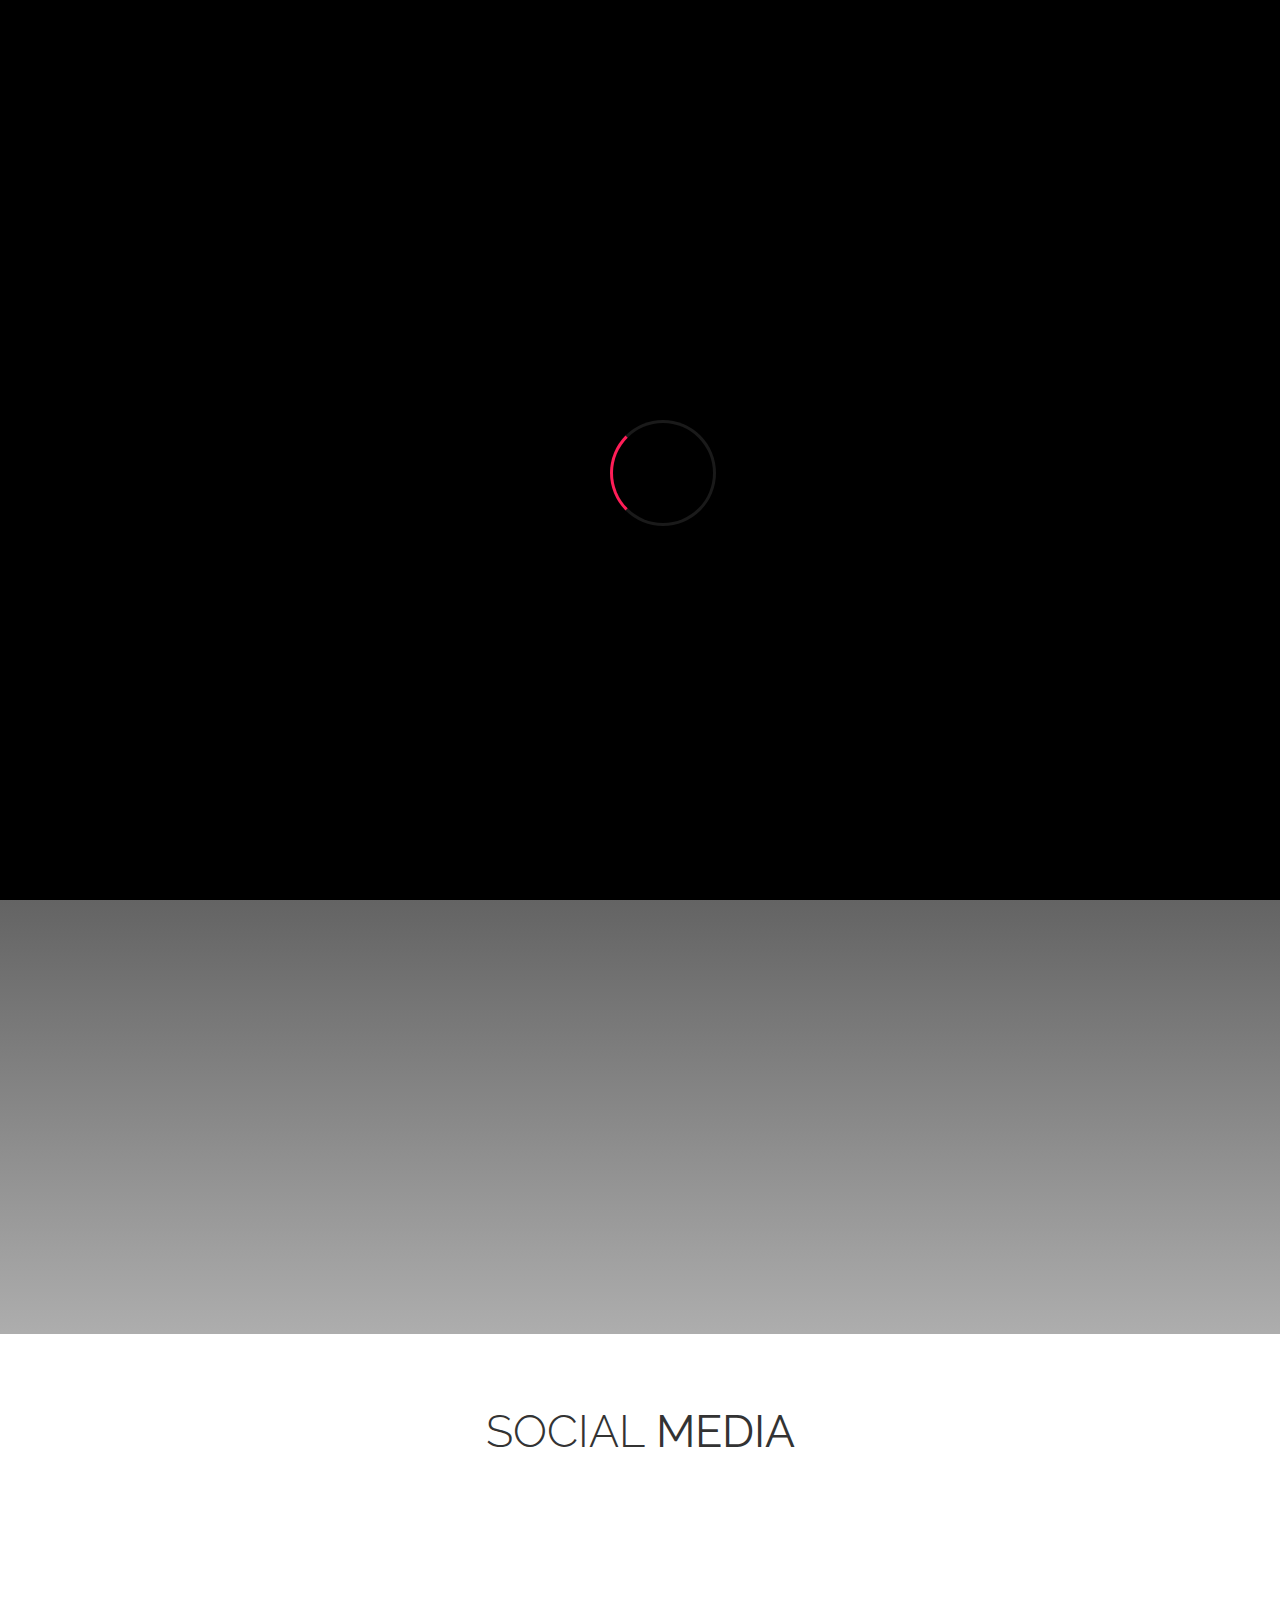
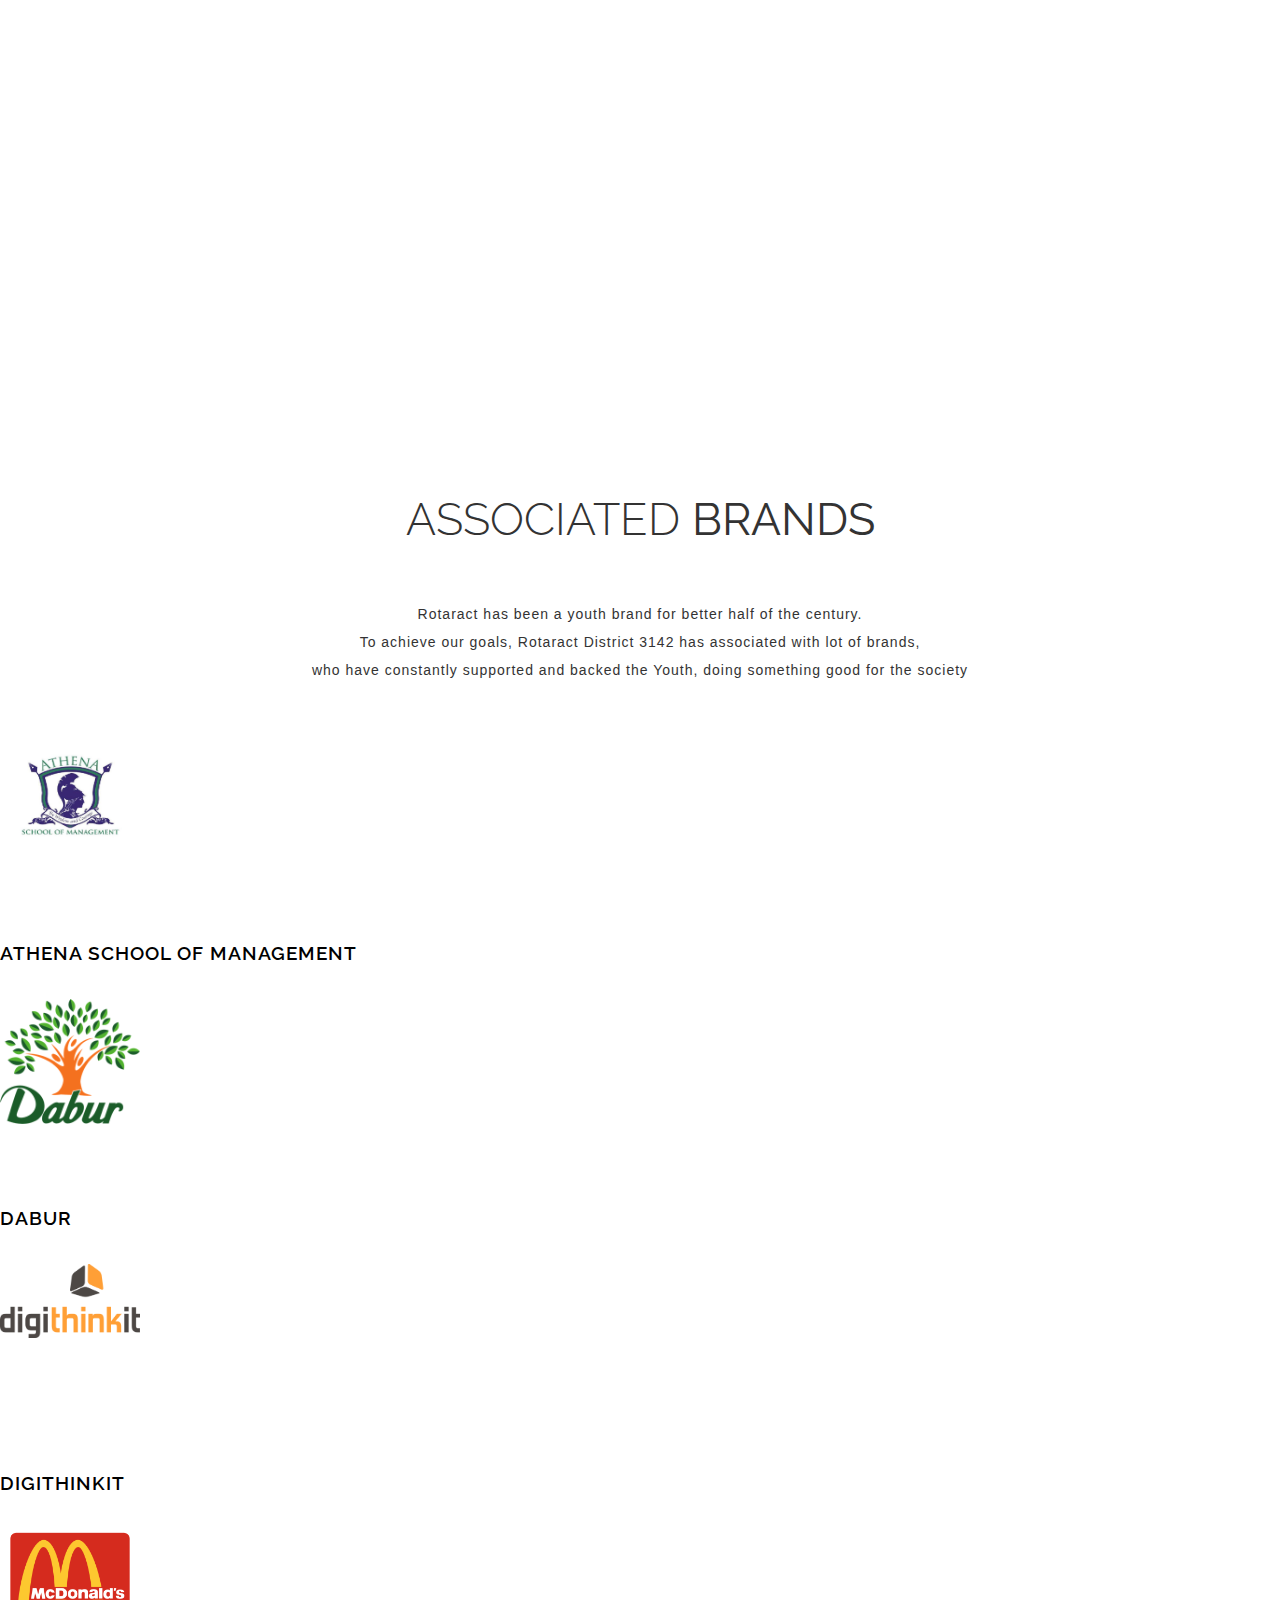
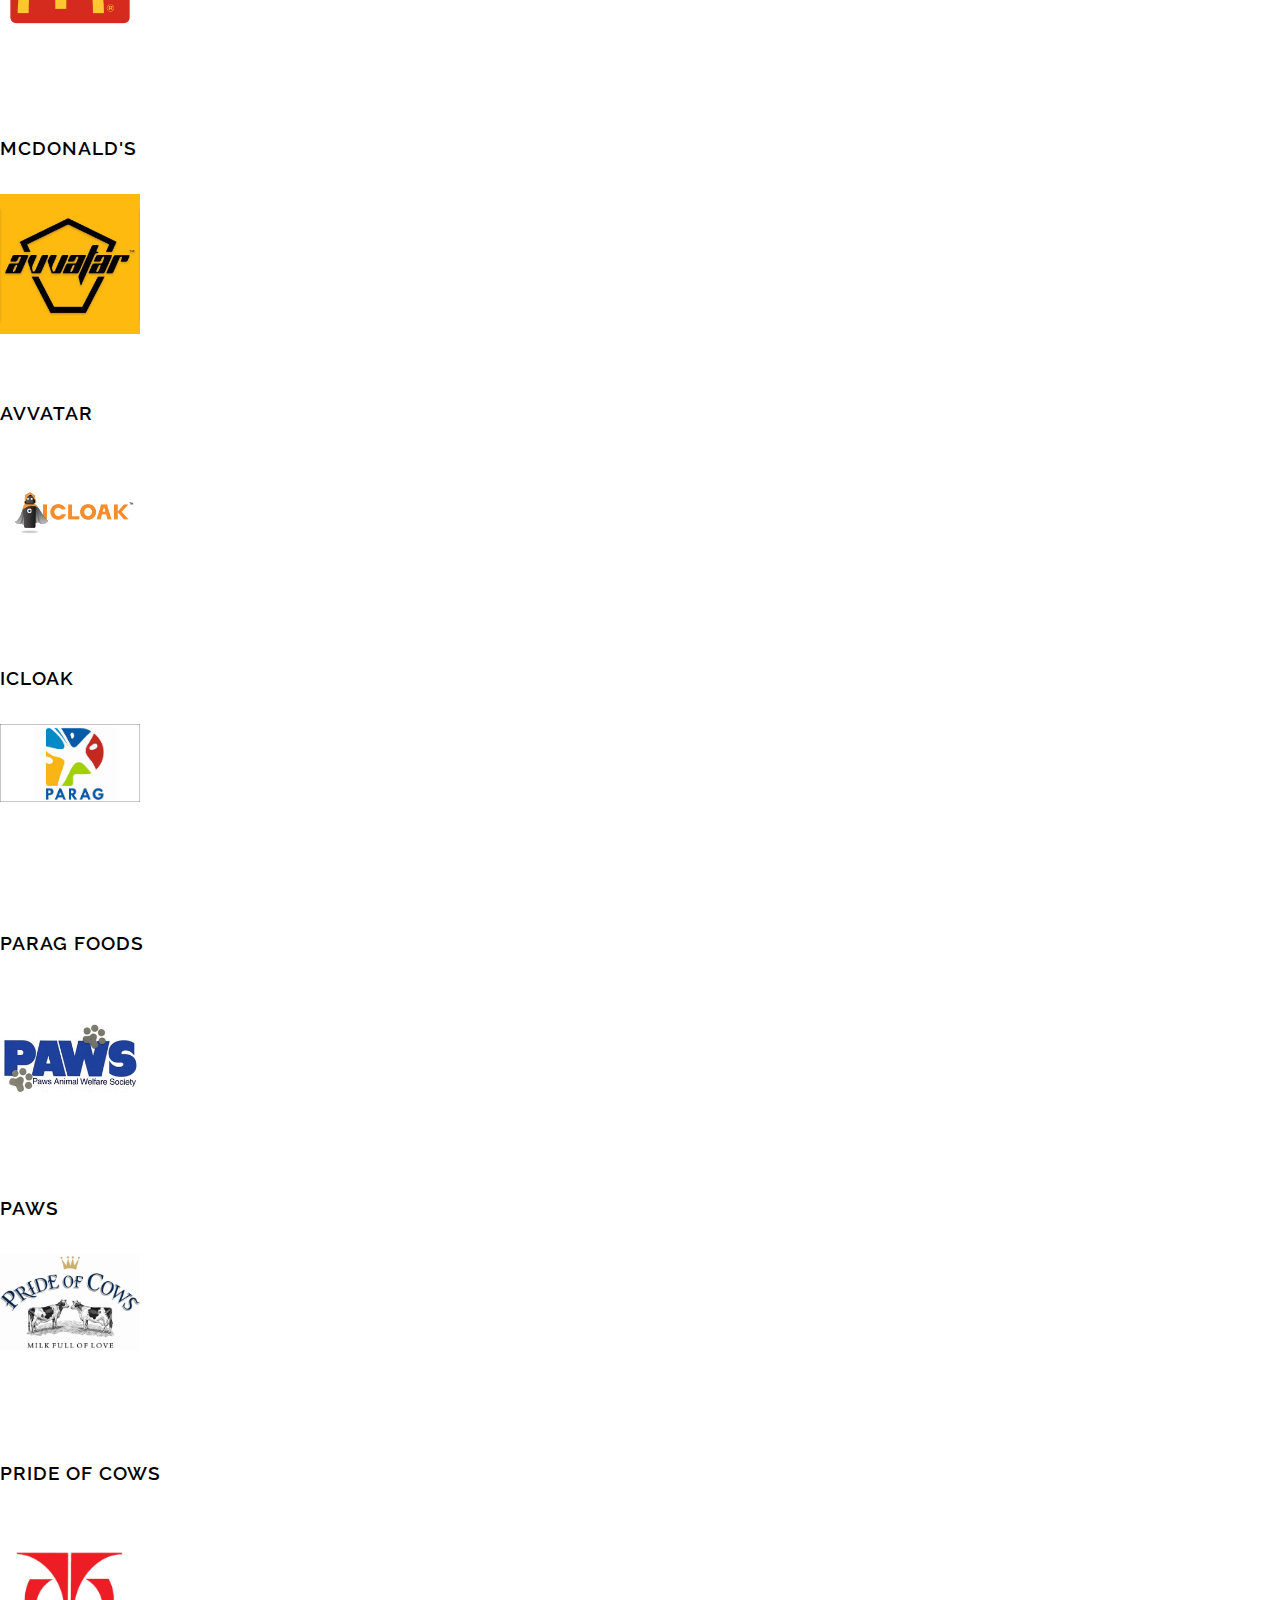
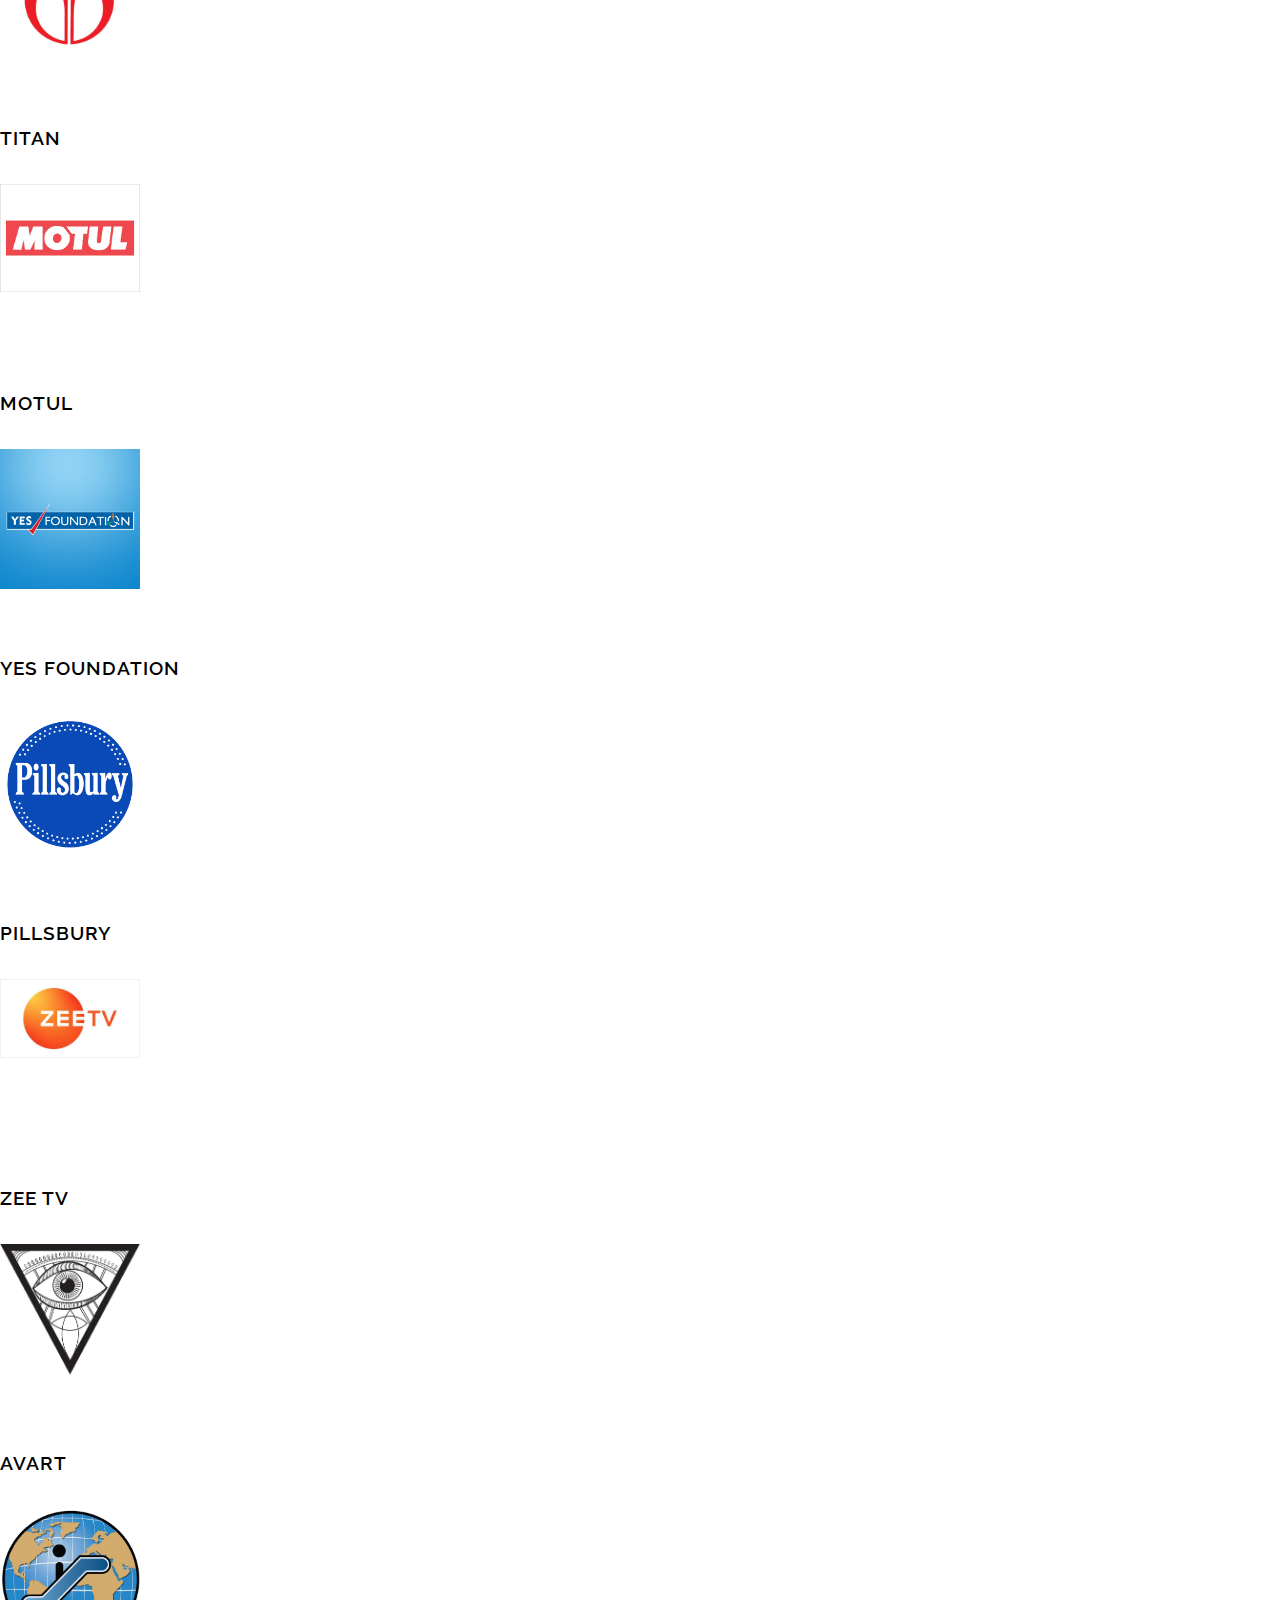
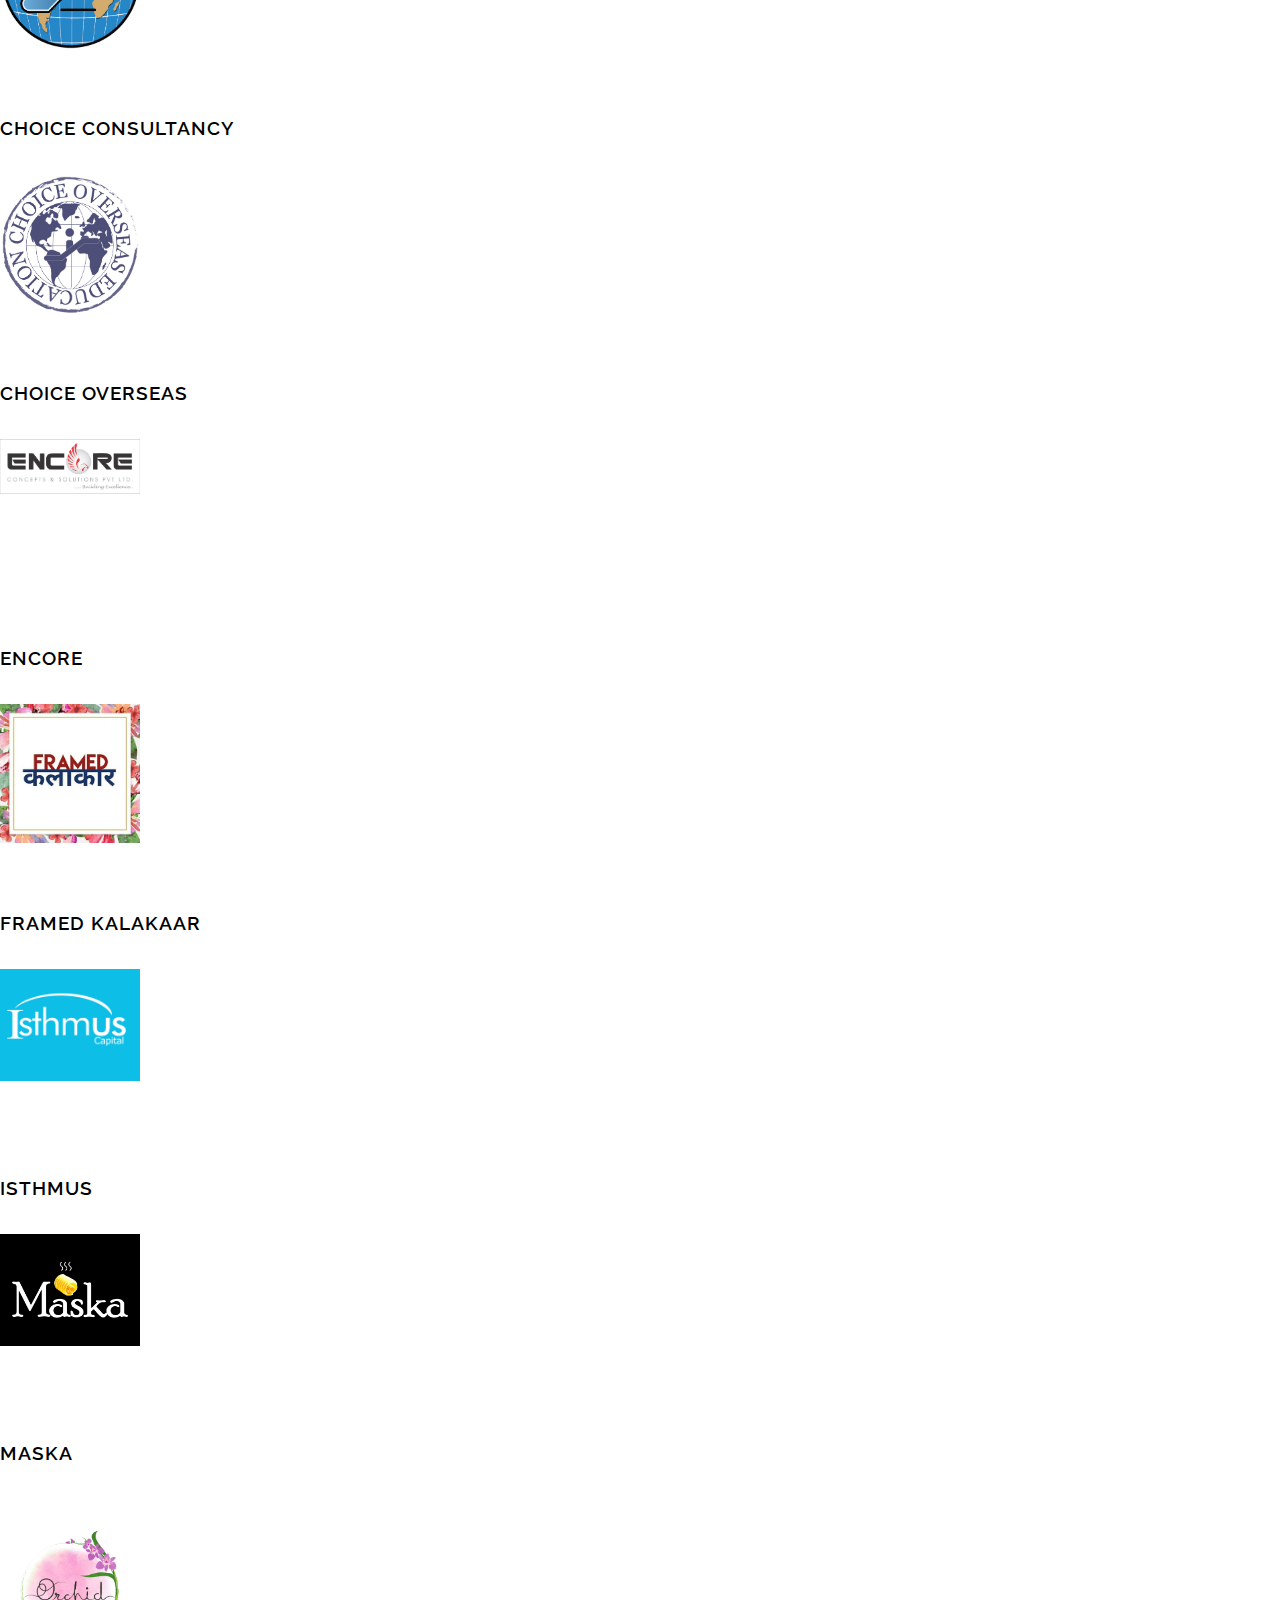
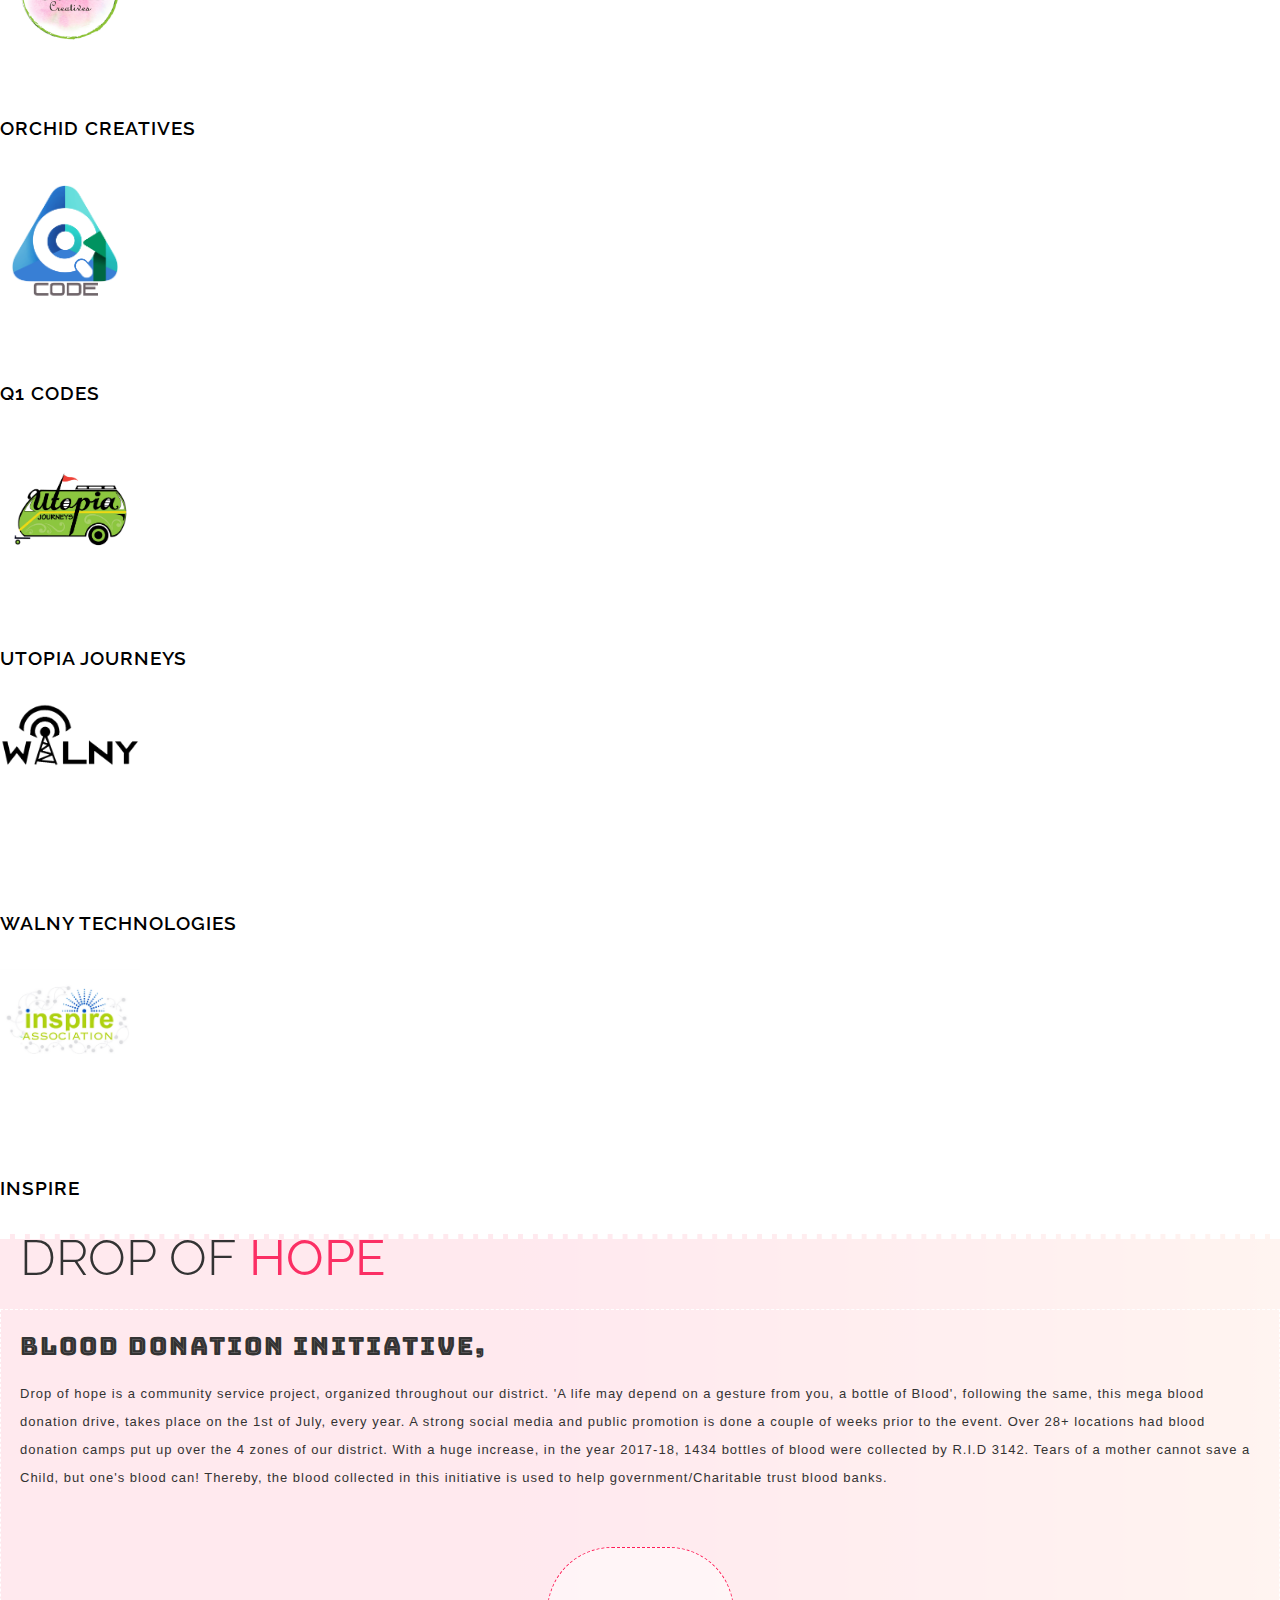
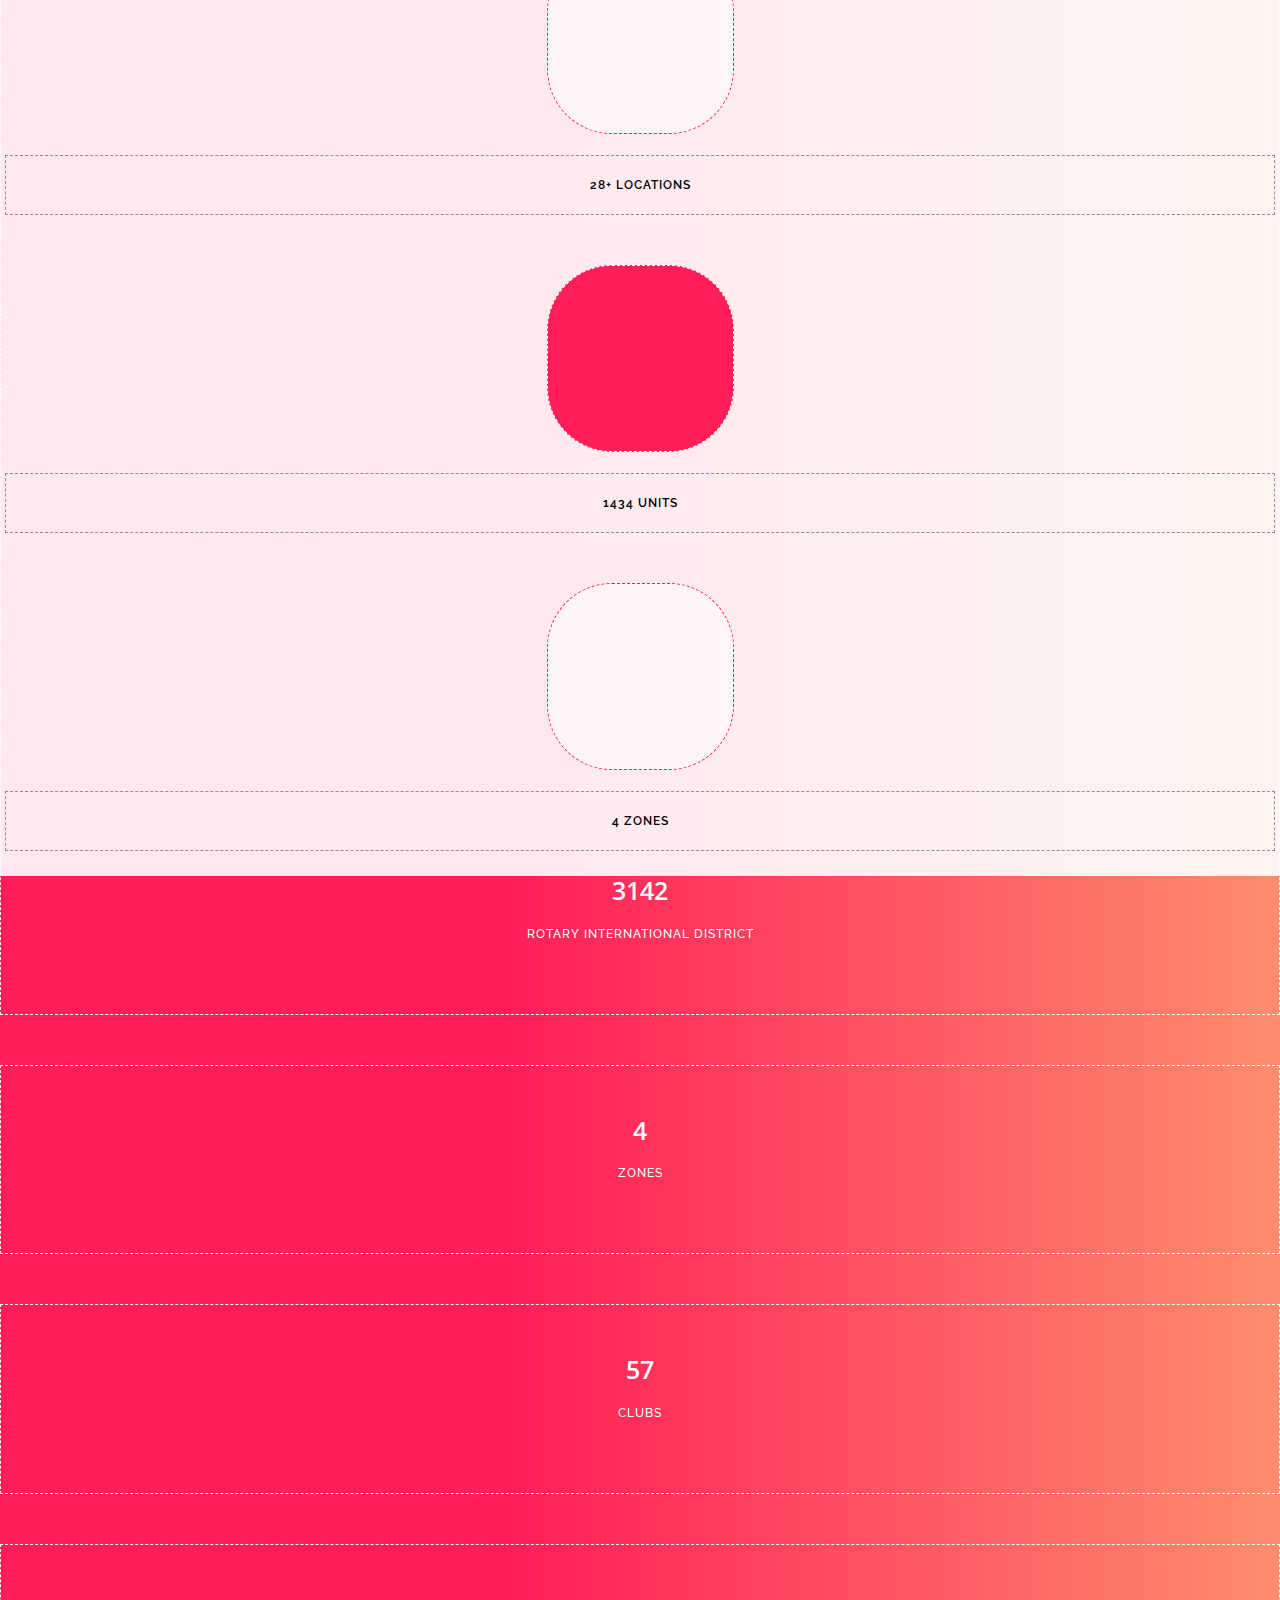
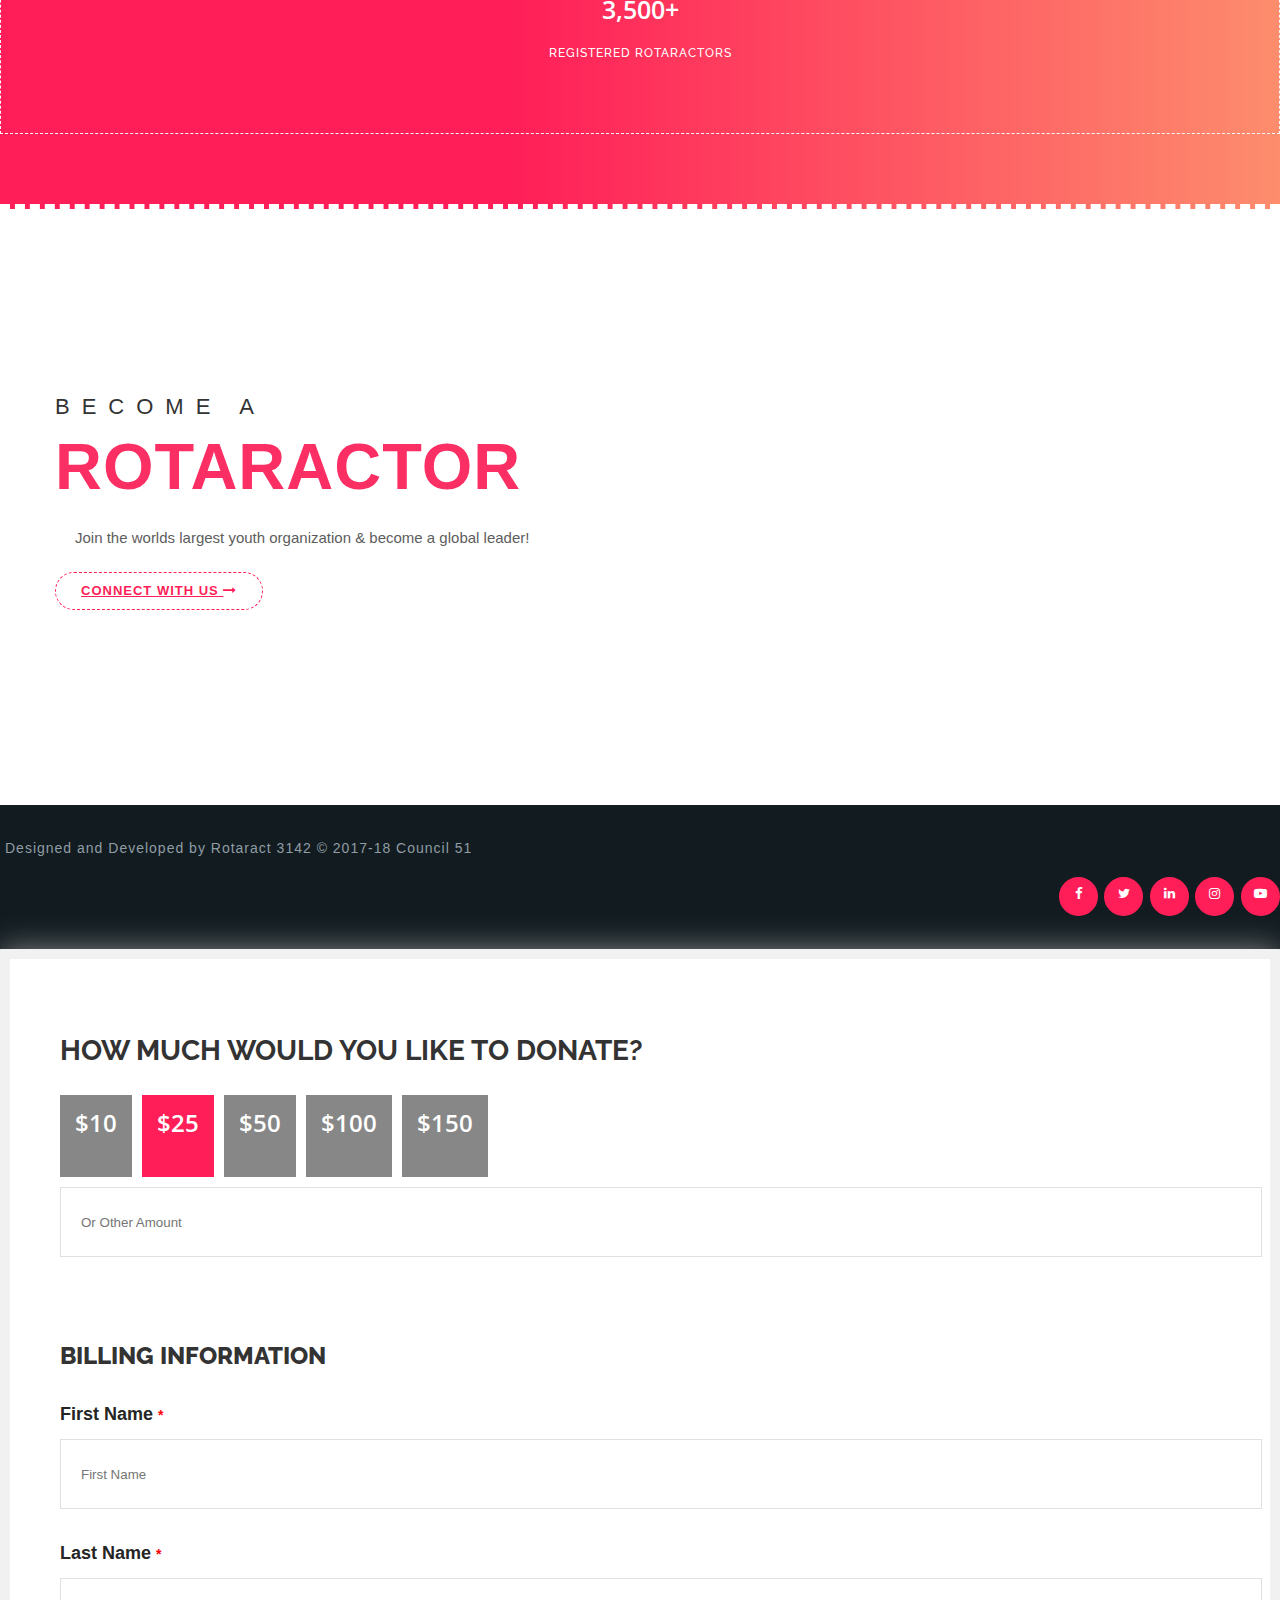
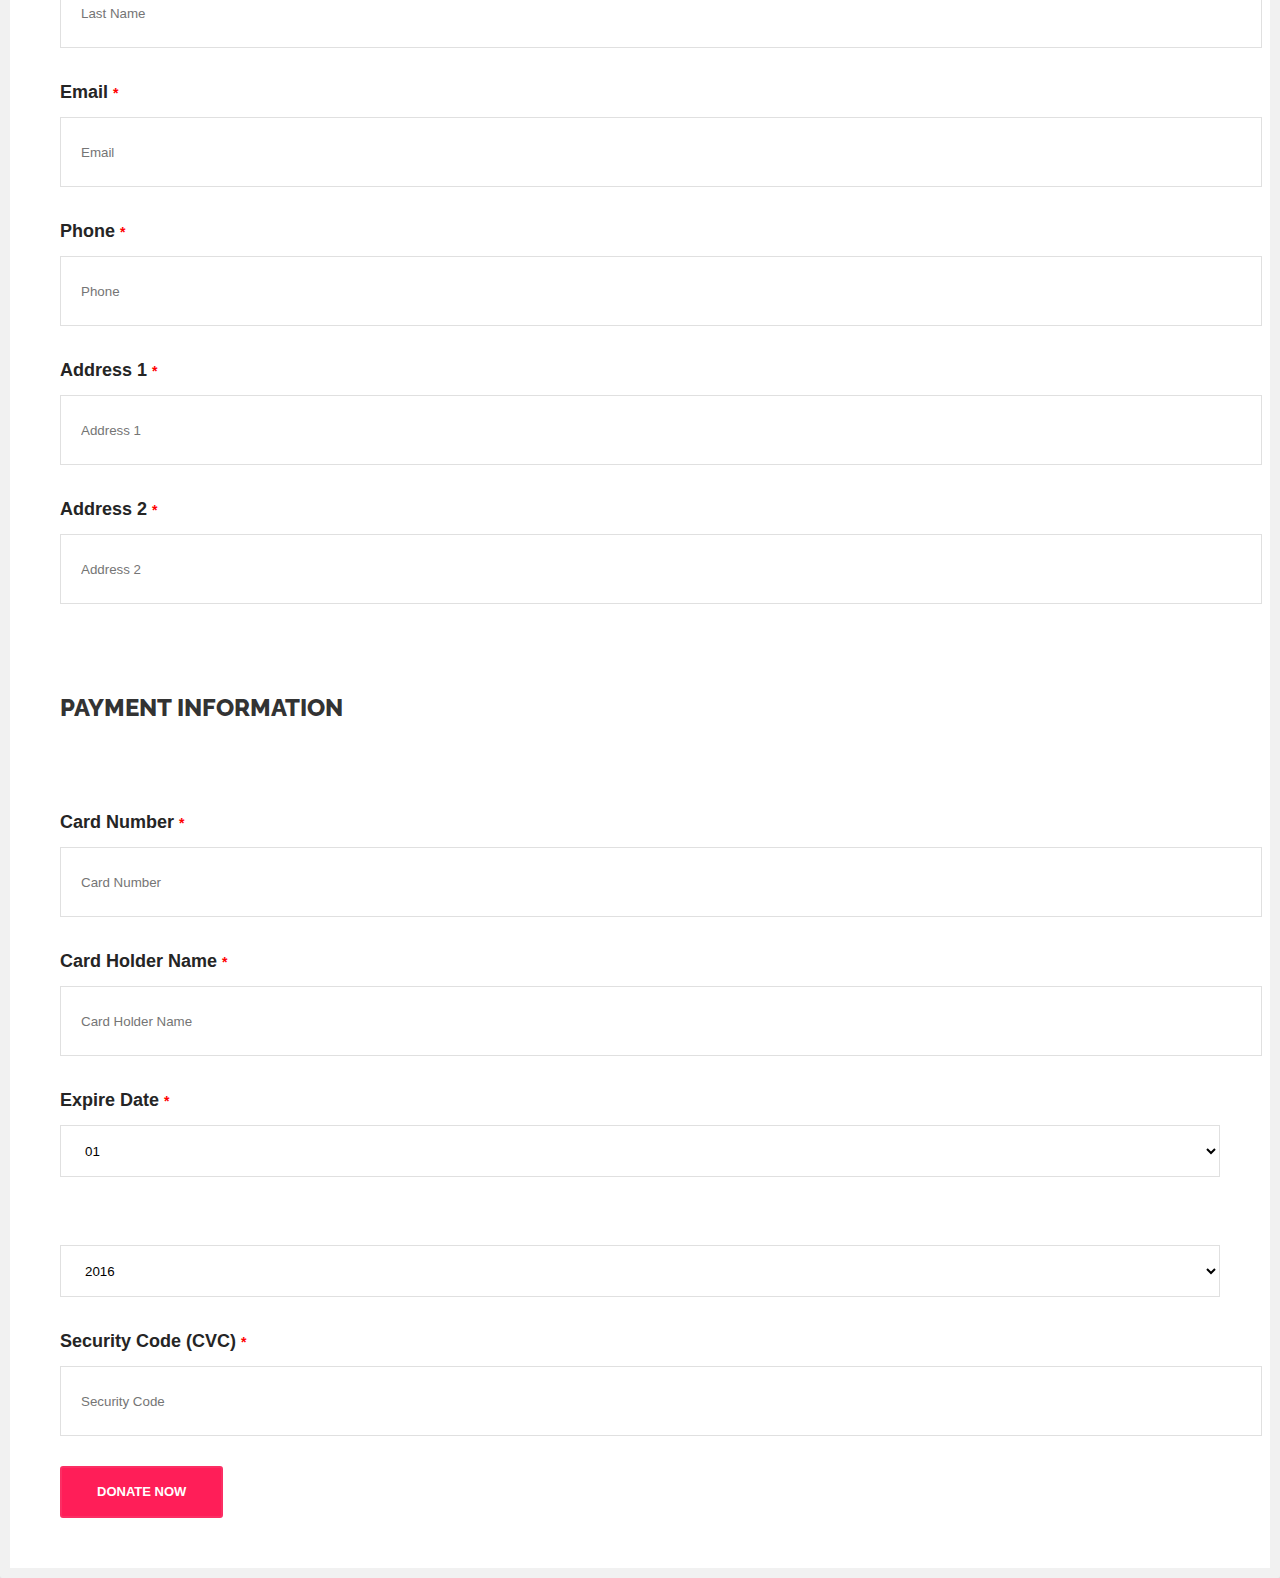
==== index.html @ 3795b27f "semifinal changes to website" ====
<!DOCTYPE html>
<html lang="en">
   <head>
      <meta charset="utf-8">
      <title>Rotaract District 3142</title>
      <meta name="description" content="">
      <meta name="author" content="">
      <meta name="viewport" content="width=device-width, initial-scale=1">
      <!-- Favicons -->
      <link rel="shortcut icon" sizes="16x16" href="img/cropped-rotary-wheel.png"/>
      <!-- Bootstrap -->
      <link rel="stylesheet" type="text/css"  href="css/bootstrap.css">
      <!-- Fonts -->
      <link rel="stylesheet" type="text/css" href="fonts/font-awesome/css/font-awesome.css">
      <link rel="stylesheet" type="text/css" href="css/Simple-Line-Icons-Webfont/simple-line-icons.css" media="screen" />
      <link rel="stylesheet" href="css/et-line-font/et-line-font.css">
      <!-- MENU CSS -->
      <link rel="stylesheet" href="css/menuzord.css">
      <!-- FONT AWESOME -->
      <link rel="stylesheet" href="https://maxcdn.bootstrapcdn.com/font-awesome/4.5.0/css/font-awesome.min.css">
      <!-- Prettyphoto-->
      <link rel="stylesheet" href="css/prettyphoto.css">
      <!--Master slider-->
      <link href="master-slider/style/masterslider.css" rel="stylesheet">
      <link href="master-slider/skins/default/style.css" rel="stylesheet">
      <!-- OWL STYLE CSS -->
      <link rel="stylesheet" type="text/css"  href="css/owl.css">
      <!-- Stylesheet -->
      <link rel="stylesheet" type="text/css"  href="css/style.css">
      <!-- Responsive -->
      <link rel="stylesheet" type="text/css"  href="css/responsive.css">
      <!-- Animate.min -->
      <link rel="stylesheet" type="text/css"  href="css/animate.min.css">
      <!-- Revolution Style -->
      <link rel="stylesheet" type="text/css" href="revolution/css/settings.css">
      <link rel="stylesheet" type="text/css" href="revolution/css/layers.css">
   </head>
   <body>
      <!-- Preloader start-->
      <div id="preloader">
         <div id="loader"></div>
      </div>
      <!-- Preloader end--> 
      <!-- Nav Bar-->
      <nav class="navbar-fixed-top transparrent-bg">
         <div class="container">
            <div id="menuzord" class="menuzord red">
               <a href="index.html" class="menuzord-brand"><img src="img/top-logo_white.png" alt=""></a> <!--class="changeable"-->
               <ul class="menuzord-menu mp_menu">
                  <li class="active">
                     <a href="#">Home</a>
                     <!--Sub menu if required in future-->
                     <!--<ul class="dropdown">
                        <li><a href="home_1.html">Home 1</a></li>
                        <li><a href="home_2.html">Home 2</a></li>
                        <li><a href="home_3.html">Home 3</a></li>
                        <li><a href="home_4.html">Home 4</a></li>
                        <li><a href="home_5.html">Home 5</a></li>
                        </ul>-->
                  </li>
                  <li>
                     <a href="about_2.html">About us</a>
                     <!--Sub menu if required in future-->
                     <!--<div class="megamenu">
                        <div class="megamenu-row">
                          <div class="col3">
                            <div class="megamenu_list_item">
                              <ul>
                                <li><a href="about_1.html">About Us 1</a></li>
                                <li><a href="about_2.html">About Us 2</a></li>
                                <li><a href="about_3.html">About Us 3</a></li>
                                <li><a href="volunteer.html">Volunteer Team</a></li>
                                <li><a href="faq_1.html">Faq 1</a></li>
                                <li><a href="faq_2.html">Faq 2</a></li>
                              </ul>
                            </div>
                          </div>
                          <div class="col3">
                            <div class="megamenu_list_item">
                              <!--<ul>
                                <li><a href="gallery_1.html">Gallery 1</a></li>
                                <li><a href="gallery_2.html">Gallery 2</a></li>
                                <li><a href="gallery_3.html">Gallery 3</a></li>
                                <li><a href="feature_1.html">Features 1</a></li>
                                <li><a href="feature_2.html">Features 2</a></li>
                                <li><a href="feature_3.html">Features 3</a></li>
                              </ul>
                            </div>
                          </div>
                          <div class="col3">
                            <div class="megamenu_list_item">
                              <ul>
                                <li><a href="contact_1.html">Contact 1</a></li>
                                <li><a href="contact_2.html">Contact 2</a></li>
                                <li><a href="contact_3.html">Contact 3 </a></li>
                                <li><a href="login.html">login 1</a></li>
                                <li><a href="login_register.html">login 2</a></li>
                                <li><a href="from.html">Shortcode from </a></li>
                              </ul>
                            </div>
                          </div>
                          <div class="col3">
                            <div class="megamenu_list_item"> <img src="img/menu_bg.jpg" alt=""></div>
                          </div>
                        </div>
                        </div>-->
                  </li>
                  <li><a href="javascript:void(0)">Projects</a></li>
                  <li><a href="volunteer.html">Council 51</a></li>
                  <li><a href="blog_3.html">Blog</a></li>
                  <li><a href="contact_2.html">Contact us</a></li>
               </ul>
            </div>
         </div>
      </nav>
      <!-- END Nav Bar --> 
      <!-- Banner -->
      <div id="particle" class="welcome-image-area particle-bg" data-stellar-background-ratio="0.6">
         <div id="particles-js"></div>
         <div class="display-table">
            <div class="display-table-cell">
               <div class="container">
                  <div class="row">
                     <div class="col-md-12">
                        <div class="header-text text-center">
                           <h1>Rotaract 3142</h1>
                           <hr>
                           <p class="white"><strong> #Rotaract51 #Ekatra3142 #Council51 <br> #Adhyaksha51 #Sachiv51 </strong> </p>
                        </div>
                     </div>
                  </div>
               </div>
            </div>
         </div>
         <div class='slide1'></div>
         <div class='slide2'></div>
         <div class='slide3'></div>
      </div>
      <!-- End-Banner --> 
      <!-- Demo Heading -->
      <!--<div class="main-area top-download text-center ">
         <div class="container">
           <div class="row">
             <div class="col-md-3 goal"> Goal Cause 300,000$ </div>
             <div class="col-md-3 achiv"> Achieved 600,000$ </div>
             <div class="col-md-4 all-goal"> 50% of our Goal -- 4 Donation </div>
             <div class="col-md-2 "> <a href="#" class="theme-btn btn-style-white" data-toggle="modal" data-target="#donate-popup"> <i class="fa fa-long-arrow-right" aria-hidden="true"></i> Recent Case</a> </div>
           </div>
         </div>
         </div>-->
      <!-- END Demo Heading --> 
      <!--Main Features-->
      <!-- Added live twitter feed -->
      <div class="section-title center">
         <h2 class="social-media-head">Social <strong>Media</strong></h2>
         <div class="home-live-feeds">
            <div class="fb-feed">
               <iframe src="http://www.facebook.com/plugins/likebox.php?href=http%3A%2F%2Fwww.facebook.com%2Frotaract3142&width=600&colorscheme=light&show_faces=true&border_color&stream=true&header=true&height=435"
                  scrolling="yes" frameborder="0" style="border:none; overflow:hidden; width:600px; height:430px; background: white;" allowTransparency="true">
               </iframe>
            </div>
            <div class="twitter-feed">
               <a class="twitter-timeline" data-width="600" data-height="430" href="https://twitter.com/Rotaract_3142?ref_src=twsrc%5Etfw">Tweets by Rotaract_3142</a> <script async src="https://platform.twitter.com/widgets.js" charset="utf-8"></script>
            </div>
         </div>
      </div>
      <div class="main-features"></div>
      <div class="container">	  
         <div class="section-title center">
            <h2>Associated <strong>Brands</strong></h2>
            <p class="para">Rotaract has been a youth brand for better half of the century. </br> 
               To achieve our goals, Rotaract District 3142 has associated with lot of brands, </br>
               who have constantly supported and backed the Youth, doing something good for the society
            </p>
         </div>
         <div class="row clearfix">
            <!--Default Icon Column-->
            <div class="default-icon-column col-lg-3 col-sm-6 col-xs-12">
               <!-- <article class="inner-box"> -->
               <!-- <div class="icon-box"> -->
               <div class="icon-logo"> <img width = "140px" height = "140px" src="img/sponsors/Athena.jpg" alt="Athena"> </div>
               <!-- </div> -->
               <h3 class="text-center">Athena School of Management</h3>
               <!-- </article> -->
            </div>
            <!--Default Icon Column-->
            <div class="default-icon-column col-lg-3 col-sm-6 col-xs-12">
               <!-- <article class="inner-box"> -->
               <!-- <div class="icon-box"> -->
               <div class="icon-logo"> <img width = "140px" height = "140px" src="img/sponsors/dabur.png" alt="dabur"> </div>
               <!-- </div> -->
               <h3 class="text-center">Dabur</h3>
               <!-- </article> -->
            </div>
            <!--Default Icon Column-->
            <div class="default-icon-column col-lg-3 col-sm-6 col-xs-12">
               <!-- <article class="inner-box"> -->
               <!-- <div class="icon-box"> -->
               <div class="icon-logo"> <img width = "140px" height = "140px" src="img/sponsors/digithinkit.png" alt="digithinkit"> </div>
               <!-- </div> -->
               <h3 class="text-center">digithinkit</h3>
               <!-- </article> -->
            </div>
            <!--Default Icon Column-->
            <div class="default-icon-column col-lg-3 col-sm-6 col-xs-12">
               <!-- <article class="inner-box"> -->
               <!-- <div class="icon-box"> -->
               <div class="icon-logo"> <img width = "140px" height = "140px" src="img/sponsors/Mcdonalds.png" alt="McD"> </div>
               <!-- </div> -->
               <h3 class="text-center"> McDonald's </h3>
               <!-- </article> -->
            </div>
            <!--Default Icon Column-->
            <div class="default-icon-column col-lg-3 col-sm-6 col-xs-12">
               <!-- <article class="inner-box"> -->
               <!-- <div class="icon-box"> -->
               <div class="icon-logo"> <img width = "140px" height = "140px" src="img/sponsors/Avvatar.jpg" alt="Avvtar"> </div>
               <!-- </div> -->
               <h3 class="text-center"> Avvatar </h3>
               <!-- </article> -->
            </div>
            <!--Default Icon Column-->
            <!--Default Icon Column-->
            <div class="default-icon-column col-lg-3 col-sm-6 col-xs-12">
               <!-- <article class="inner-box"> -->
               <!-- <div class="icon-box"> -->
               <div class="icon-logo"> <img width = "140px" height = "140px" src="img/sponsors/icloak.png" alt="icloak"></div>
               <!-- </div> -->
               <h3 class="text-center"> iCloak </h3>
               <!-- </article> -->
            </div>
            <!--Default Icon Column-->
            <div class="default-icon-column col-lg-3 col-sm-6 col-xs-12">
               <!-- <article class="inner-box"> -->
               <!-- <div class="icon-box"> -->
               <div class="icon-logo"> <img width = "140px" height = "140px" src="img/sponsors/Parag Foods.jpg" alt="Parag Foods"> </div>
               <!-- </div> -->
               <h3 class="text-center"> Parag Foods </h3>
               <!-- </article> -->
            </div>
            <!--Default Icon Column-->
            <div class="default-icon-column col-lg-3 col-sm-6 col-xs-12">
               <!-- <article class="inner-box"> -->
               <!-- <div class="icon-box"> -->
               <div class="icon-logo"> <img width = "140px" height = "140px" src="img/sponsors/PAWS.jpg" alt="PAWS"></div>
               <!-- </div> -->
               <h3 class="text-center">PAWS</h3>
               <!-- </article> -->
            </div>
            <!--Default Icon Column-->
            <div class="default-icon-column col-lg-3 col-sm-6 col-xs-12">
               <!-- <article class="inner-box"> -->
               <!-- <div class="icon-box"> -->
               <div class="icon-logo"> <img width = "140px" height = "140px" src="img/sponsors/pride of cows.jpg" alt="Pride of Cows"></div>
               <!-- </div> -->
               <h3 class="text-center">Pride of Cows</h3>
               <!-- </article> -->
            </div>
            <!--Default Icon Column-->
            <div class="default-icon-column col-lg-3 col-sm-6 col-xs-12">
               <!-- <article class="inner-box"> -->
               <!-- <div class="icon-box"> -->
               <div class="icon-logo"> <img width = "140px" height = "140px" src="img/sponsors/titan-logo-sudarshan-dheer.jpg" alt="Titan"> </div>
               <!-- </div> -->
               <h3 class="text-center"> Titan </h3>
            </div>
            <!--Default Icon Column-->
            <div class="default-icon-column col-lg-3 col-sm-6 col-xs-12">
               <!-- <article class="inner-box"> -->
               <!-- <div class="icon-box"> -->
               <div class="icon-logo"> <img width = "140px" height = "140px" src="img/sponsors/LOGO-MOTUL.jpg" alt="Motul"></div>
               <!-- </div> -->
               <h3 class="text-center"> Motul </h3>
               <!-- </article> -->
            </div>
            <!--Default Icon Column-->
            <div class="default-icon-column col-lg-3 col-sm-6 col-xs-12">
               <!-- <article class="inner-box"> -->
               <!-- <div class="icon-box"> -->
               <div class="icon-logo"> <img width = "140px" height = "140px" src="img/sponsors/yes.jpg" alt="Yes Foundation"></div>
               <!-- </div> -->
               <h3 class="text-center"> Yes Foundation </h3>
               <!-- </article> -->
            </div>
            <!--Default Icon Column-->
            <div class="default-icon-column col-lg-3 col-sm-6 col-xs-12">
               <!-- <article class="inner-box"> -->
               <!-- <div class="icon-box"> -->
               <div class="icon-logo"> <img width = "140px" height = "140px" src="img/sponsors/Pillsbury.png" alt="Pillsbury"></div>
               <!-- </div> -->
               <h3 class="text-center"> Pillsbury </h3>
               <!-- </article> -->
            </div>
            <!--Default Icon Column-->
            <div class="default-icon-column col-lg-3 col-sm-6 col-xs-12">
               <!-- <article class="inner-box"> -->
               <!-- <div class="icon-box"> -->
               <div class="icon-logo"> <img width = "140px" height = "140px" src="img/sponsors/ZEE TV.jpeg" alt="Zee TV"></div>
               <!-- </div> -->
               <h3 class="text-center"> ZEE TV </h3>
               <!-- </article> -->
            </div>
            <!--Default Icon Column-->
            <div class="default-icon-column col-lg-3 col-sm-6 col-xs-12">
               <!-- <article class="inner-box"> -->
               <!-- <div class="icon-box"> -->
               <div class="icon-logo"> <img width = "140px" height = "140px" src="img/sponsors/ava logo.png" alt="Zee TV"></div>
               <!-- </div> -->
               <h3 class="text-center"> AVART </h3>
               <!-- </article> -->
            </div>
            <div class="default-icon-column col-lg-3 col-sm-6 col-xs-12">
               <!-- <article class="inner-box"> -->
               <!-- <div class="icon-box"> -->
               <div class="icon-logo"> <img width = "140px" height = "140px" src="img/sponsors/Choice Consultancy.jpg" alt="Zee TV"></div>
               <!-- </div> -->
               <h3 class="text-center"> Choice Consultancy </h3>
               <!-- </article> -->
            </div>
            <div class="default-icon-column col-lg-3 col-sm-6 col-xs-12">
               <!-- <article class="inner-box"> -->
               <!-- <div class="icon-box"> -->
               <div class="icon-logo"> <img width = "140px" height = "140px" src="img/sponsors/Choice Overseas.jpg" alt="Zee TV"></div>
               <!-- </div> -->
               <h3 class="text-center"> Choice Overseas </h3>
               <!-- </article> -->
            </div>
            <div class="default-icon-column col-lg-3 col-sm-6 col-xs-12">
               <!-- <article class="inner-box"> -->
               <!-- <div class="icon-box"> -->
               <div class="icon-logo"> <img width = "140px" height = "140px" src="img/sponsors/Encore Logo.jpg" alt="Zee TV"></div>
               <!-- </div> -->
               <h3 class="text-center"> Encore </h3>
               <!-- </article> -->
            </div>
            <div class="default-icon-column col-lg-3 col-sm-6 col-xs-12">
               <!-- <article class="inner-box"> -->
               <!-- <div class="icon-box"> -->
               <div class="icon-logo"> <img width = "140px" height = "140px" src="img/sponsors/FramedKalakaar.jpg" alt="Zee TV"></div>
               <!-- </div> -->
               <h3 class="text-center"> Framed Kalakaar </h3>
               <!-- </article> -->
            </div>
            <div class="default-icon-column col-lg-3 col-sm-6 col-xs-12">
               <!-- <article class="inner-box"> -->
               <!-- <div class="icon-box"> -->
               <div class="icon-logo"> <img width = "140px" height = "140px" src="img/sponsors/Isthmus.jpg" alt="Zee TV"></div>
               <!-- </div> -->
               <h3 class="text-center"> Isthmus </h3>
               <!-- </article> -->
            </div>
            <div class="default-icon-column col-lg-3 col-sm-6 col-xs-12">
               <!-- <article class="inner-box"> -->
               <!-- <div class="icon-box"> -->
               <div class="icon-logo"> <img width = "140px" height = "140px" src="img/sponsors/MaskaLogo.jpg" alt="Zee TV"></div>
               <!-- </div> -->
               <h3 class="text-center"> Maska </h3>
               <!-- </article> -->
            </div>
            <div class="default-icon-column col-lg-3 col-sm-6 col-xs-12">
               <!-- <article class="inner-box"> -->
               <!-- <div class="icon-box"> -->
               <div class="icon-logo"> <img width = "140px" height = "140px" src="img/sponsors/Orchid.JPG" alt="Zee TV"></div>
               <!-- </div> -->
               <h3 class="text-center"> Orchid Creatives </h3>
               <!-- </article> -->
            </div>
            <div class="default-icon-column col-lg-3 col-sm-6 col-xs-12">
               <!-- <article class="inner-box"> -->
               <!-- <div class="icon-box"> -->
               <div class="icon-logo"> <img width = "140px" height = "140px" src="img/sponsors/Q1 Code Logo.png" alt="Zee TV"></div>
               <!-- </div> -->
               <h3 class="text-center"> Q1 Codes </h3>
               <!-- </article> -->
            </div>
            <div class="default-icon-column col-lg-3 col-sm-6 col-xs-12">
               <!-- <article class="inner-box"> -->
               <!-- <div class="icon-box"> -->
               <div class="icon-logo"> <img width = "140px" height = "140px" src="img/sponsors/Utopia.png" alt="Zee TV"></div>
               <!-- </div> -->
               <h3 class="text-center"> Utopia Journeys </h3>
               <!-- </article> -->
            </div>
            <div class="default-icon-column col-lg-3 col-sm-6 col-xs-12">
               <!-- <article class="inner-box"> -->
               <!-- <div class="icon-box"> -->
               <div class="icon-logo"> <img width = "140px" height = "140px" src="img/sponsors/walny.png" alt="Zee TV"></div>
               <!-- </div> -->
               <h3 class="text-center"> Walny Technologies </h3>
               <!-- </article> -->
            </div>
            <div class="default-icon-column col-lg-3 col-sm-6 col-xs-12">
               <!-- <article class="inner-box"> -->
               <!-- <div class="icon-box"> -->
               <div class="icon-logo"> <img width = "140px" height = "140px" src="img/sponsors/Inspire.jpeg" alt="Zee TV"></div>
               <!-- </div> -->
               <h3 class="text-center"> Inspire </h3>
               <!-- </article> --> 
            </div>
         </div>
      </div>
      <!-- END Features --> 
      <!-- About Project  -->
      <div id="benefit" class="benefit ">
         <div class="container-fluid">
            <div class="row">
               <div class="col-md-6 col-sm-12 benefit-right no-pad">
                  <div class="benefit-text no-pad">
                     <div class="benefit-heading ">
                        <div class="col-md-12 col-sm-12">
                           <h3>Drop of <span class="pink"><strong>Hope</strong></span></h3>
                           <div class="project-text">Blood Donation Initiative, </div>
                           <p class="para">Drop of hope is a community service project, organized throughout our district.
                              'A life may depend on a gesture from you, a bottle of Blood', following the same, this mega blood donation drive, takes place on the 1st of July, every year.
                              A strong social media and public promotion is done a couple of weeks prior to the event. 
                              Over 28+ locations had blood donation camps put up over the 4 zones of our district.
                              With a huge increase, in the year 2017-18, 1434 bottles of blood were collected by R.I.D 3142.
                              Tears of a mother cannot save a Child, but one's blood can! Thereby, the blood collected in this initiative is used to help government/Charitable trust blood banks.
                           </p>
                        </div>
                        <div class="col-md-4 col-sm-12 text-center">
                           <div class="benefit-orange"> <i class="icon-map"></i> </div>
                           <div class="benefit-text-i">
                              <h4>28+ Locations</h4>
                           </div>
                        </div>
                     </div>
                     <div class="benefit-heading">
                        <div class="col-md-4 col-sm-12">
                           <div class="benefit-blue "> <i class="icon-lifesaver"></i> </div>
                           <div class="benefit-text-i">
                              <h4>1434 Units</h4>
                           </div>
                        </div>
                     </div>
                     <div class="benefit-heading">
                        <div class="col-md-4 col-sm-12">
                           <div class="benefit-green"> <i class="icon-globe"></i> </div>
                           <div class="benefit-text-i">
                              <h4>4 Zones</h4>
                           </div>
                        </div>
                     </div>
                  </div>
               </div>
            </div>
         </div>
      </div>
      <!-- END About  --> 
      <!-- Achivement  -->
      <div id="achivements" class="text-center ">
         <div class="container-fluid">
            <div class="row">
               <div class="col-lg-12">
                  <div class="row">
                     <div class="col-md-3 col-sm-3">
                        <div class="achivement-box">
                           <div class="ico"> <span class="icon-map"></span></div>
                           <span class="count">3142</span>
                           <h4>Rotary International District</h4>
                        </div>
                     </div>
                     <div class="col-md-3 col-sm-3">
                        <div class="achivement-box">
                           <div class="ico"> <span class="icon-megaphone"></span> </div>
                           <span class="count">4</span>
                           <h4>Zones</h4>
                        </div>
                     </div>
                     <div class="col-md-3 col-sm-3">
                        <div class="achivement-box">
                           <div class="ico"> <span class="icon-happy"></span> </div>
                           <span class="count">57</span>
                           <h4>Clubs</h4>
                        </div>
                     </div>
                     <div class="col-md-3 col-sm-3">
                        <div class="achivement-box">
                           <div class="ico"> <span class="icon-basket"></span> </div>
                           <span class="count">3,500+</span>
                           <h4>Registered Rotaractors</h4>
                        </div>
                     </div>
                  </div>
               </div>
            </div>
         </div>
      </div>
      <!-- End Achivement  --> 
      <!-- Volunteer Heading -->
      <div class="bg-donation ">
         <div class="text-con-app  low-back-up">
            <div class="container">
               <div class="row">
                  <div class="lead col-lg-6 col-lg-offset-3 col-xm-offset-0 col-xm-12 text-center donation-back ">
                     <div class="donation-text"><span class="small-do">Become a</span> <br>
                        <strong>Rotaractor</strong> 
                     </div>
                     <p class="donation-p">Join the worlds largest youth organization & become a global leader! </p>
                     <a href="contact_2.html" class="theme-btn btn-style-pinks">Connect with us <i class="fa fa-long-arrow-right" aria-hidden="true"></i> </a> 
                  </div>
               </div>
            </div>
         </div>
      </div>
      <!-- End Volunteer --> 
      <!--Sponsors Section-->
      <!--<div class="sponsors">
         <div class="container">
           <div class="slider-outer"> 
             Sponsors Slider
             <ul class="sponsors-slider">
               <li><a href="#"><img src="img/clients/1.jpg" alt=""></a></li>
               <li><a href="#"><img src="img/clients/2.jpg" alt=""></a></li>
               <li><a href="#"><img src="img/clients/3.jpg" alt=""></a></li>
               <li><a href="#"><img src="img/clients/4.jpg" alt=""></a></li>
               <li><a href="#"><img src="img/clients/2.jpg" alt=""></a></li>
             </ul>
           </div>
         </div>
         </div>-->
      <!-- Footer Start  -->
      <!--<div class="footer-section-area padding-top-bottom">
         <div class="container">
           <div class="row">
             <div class="col-lg-3 col-md-3 col-sm-12 col-xs-12">
               <div class="text-center"><a href="home-1.html" class="menuzord-brand"><img src="img/logo-2.png" alt="#"></a></div>
               <div class="clearfix"></div>
               <p class="white">Lorem ipsum dolor sit amet, consectetur adipisicing elit. Possimus eveniet nobis aliquam quam odio quisquam cupiditate dicta recusandae ratio</p>
               <ul>
                 <li><a href="#"> <i class="fa fa-map-marker fa-2x"></i> 321 Awesome New York, NY 17022 </a></li>
                 <li><a href="#"><i class="fa fa-envelope-o fa-2x"></i>info@domain.com</a></li>
                 <li><a href="#"><i class="fa fa-phone fa-2x"></i>1800-1212-1212 , 256226-25</a></li>
               </ul>
             </div>
             <div class="col-lg-3 col-md-3 col-sm-12 col-xs-12">
               <div class="title">
                 <h3>Quick Links</h3>
               </div>
               <div class="information">
                 <ul>
                   <li><a href="#"> About Our Charity</a></li>
                   <li><a href="#"> Recent Causes</a></li>
                   <li><a href="#"> Our Volunteers</a></li>
                   <li><a href="#"> Our Donators</a></li>
                   <li><a href="index2.html#">Contact Info</a></li>
                   <li><a href="#">Terms of Service</a></li>
                   <li><a href="#">Privacy Policy</a></li>
                 </ul>
               </div>
             </div>
             <div class="col-lg-3 col-md-3 col-sm-12 col-xs-12">
               <div class="title">
                 <h3>Our Services</h3>
               </div>
               <div class="our-service">
                 <ul>
                   <li><a href="#"> Education</a></li>
                   <li><a href="index2.html#">Food Supply</a></li>
                   <li><a href="index2.html#">Fundrising</a></li>
                   <li><a href="index2.html#">Email Marketing</a></li>
                   <li><a href="index2.html#"> Health Care</a></li>
                   <li><a href="index2.html#">Get Involved</a></li>
                   <li><a href="index2.html#"> Join Us</a></li>
                 </ul>
               </div>
             </div>
             <div class="col-lg-3 col-md-3 col-sm-6 col-xs-12">
               <div class="title">
                 <h3>Popular Posts</h3>
               </div>
               <div class="popular-post">
                 <ul>
                   <li> <span class="post-date">26 September, 2016</span> <a href="index2.html#">Optimizing your Website for Mobile Searchwhen an unkn.</a> </li>
                   <li> <span class="post-date">25 September, 2016</span> <a href="index2.html#">Optimizing your Website for Mobile Searchwhen an unkn.</a> </li>
                   <li> <span class="post-date">24 September, 2016</span> <a href="index2.html#">Optimizing your Website for Mobile Searchwhen an unkn.</a> </li>
                 </ul>
               </div>
             </div>
           </div>
         </div>
         </div> -->
         
         <!-- End Footer --> 
      <!-- Copyright Start  -->
      <div class="copy-right-area">
         <div class="container">
            <div class="row">
               <div class="col-lg-8 col-md-8 col-sm-8 col-xs-12">
                  <div class="copy-right">
                     <p>Designed and Developed by Rotaract 3142 © 2017-18 Council 51 </p>
                  </div>
               </div>
               <div class="col-lg-4 col-md-4 col-sm-4 col-xs-12">
                  <div class="social-media">
                     <ul>
                        <li><a href="https://www.facebook.com/rotaract3142/" rel="no-follow" target="_blank"><i class="fa fa-facebook" aria-hidden="true"></i></a></li>
                        <li><a href="https://www.twitter.com/rotaract_3142/" rel="no-follow" target="_blank"><i class="fa fa-twitter" aria-hidden="true"></i></a></li>
                        <li><a href="https://www.linkedin.com/company/rotaract-district-3142/" rel="no-follow" target="_blank"><i class="fa fa-linkedin" aria-hidden="true"></i></a></li>
                        <li><a href="https://www.instagram.com/rotaract3142/" rel="no-follow" target="_blank"><i class="fa fa-instagram" aria-hidden="true"></i></a></li>
                        <li><a href="index2.html#" rel="no-follow" target="_blank"><i class="fa fa-youtube-play" aria-hidden="true"></i></a></li>
                     </ul>
                  </div>
               </div>
            </div>
         </div>
      </div>
      <!-- End Copyright --> 
      <!--Donate Popup-->
      <div class="modal fade pop-box" id="donate-popup" tabindex="-1" role="dialog" aria-labelledby="donate-popup" aria-hidden="true">
         <div class="modal-dialog">
            <div class="modal-content">
               <!--Donation div-->
               <div class="donation-div">
                  <div class="donation-plz">
                     <form method="post" action="contact.html">
                        <!--Form Portlet-->
                        <div class="form-portlet">
                           <h3>How Much Would you like to Donate?</h3>
                           <div class="row clearfix">
                              <div class="form-group col-lg-7 col-md-12 col-xs-12 clearfix">
                                 <div class="radio-select">
                                    <input type="radio" name="sel-amount" id="amount-1">
                                    <label for="amount-1">$10</label>
                                 </div>
                                 <div class="radio-select">
                                    <input type="radio" name="sel-amount" id="amount-2" checked>
                                    <label for="amount-2">$25</label>
                                 </div>
                                 <div class="radio-select">
                                    <input type="radio" name="sel-amount" id="amount-3">
                                    <label for="amount-3">$50</label>
                                 </div>
                                 <div class="radio-select">
                                    <input type="radio" name="sel-amount" id="amount-4">
                                    <label for="amount-4">$100</label>
                                 </div>
                                 <div class="radio-select">
                                    <input type="radio" name="sel-amount" id="amount-5">
                                    <label for="amount-5">$150</label>
                                 </div>
                              </div>
                              <div class="form-group other-amount col-lg-5 col-md-8 col-xs-12 padd-top-10">
                                 <input type="text" name="other-amount" value="" placeholder="Or Other Amount">
                              </div>
                           </div>
                        </div>
                        <br>
                        <!--Form Portlet-->
                        <div class="form-portlet">
                           <h4>Billing Information</h4>
                           <div class="row clearfix">
                              <div class="form-group col-lg-6 col-md-6 col-xs-12">
                                 <div class="field-label">First Name <span class="required">*</span></div>
                                 <input type="text" name="name" value="" placeholder="First Name" required>
                              </div>
                              <div class="form-group col-lg-6 col-md-6 col-xs-12">
                                 <div class="field-label">Last Name <span class="required">*</span></div>
                                 <input type="text" name="name" value="" placeholder="Last Name" required>
                              </div>
                              <div class="form-group col-lg-6 col-md-6 col-xs-12">
                                 <div class="field-label">Email <span class="required">*</span></div>
                                 <input type="email" name="name" value="" placeholder="Email" required>
                              </div>
                              <div class="form-group col-lg-6 col-md-6 col-xs-12">
                                 <div class="field-label">Phone <span class="required">*</span></div>
                                 <input type="text" name="name" value="" placeholder="Phone" required>
                              </div>
                              <div class="form-group col-lg-6 col-md-6 col-xs-12">
                                 <div class="field-label">Address 1 <span class="required">*</span></div>
                                 <input type="text" name="name" value="" placeholder="Address 1" required>
                              </div>
                              <div class="form-group col-lg-6 col-md-6 col-xs-12">
                                 <div class="field-label">Address 2 <span class="required">*</span></div>
                                 <input type="text" name="name" value="" placeholder="Address 2" required>
                              </div>
                           </div>
                        </div>
                        <br>
                        <!--Form Portlet-->
                        <div class="form-portlet">
                           <h4>Payment Information</h4>
                           <div class="payment-option-logo"><img class="img-responsive" src="images/resource/payment-logos.png" alt=""></div>
                           <br>
                           <div class="row clearfix">
                              <div class="form-group col-lg-6 col-md-6 col-xs-12">
                                 <div class="field-label">Card Number <span class="required">*</span></div>
                                 <input type="text" name="name" value="" placeholder="Card Number" required>
                              </div>
                              <div class="form-group col-lg-6 col-md-6 col-xs-12">
                                 <div class="field-label">Card Holder Name <span class="required">*</span></div>
                                 <input type="text" name="name" value="" placeholder="Card Holder Name" required>
                              </div>
                              <div class="form-group col-lg-3 col-md-3 col-xs-12">
                                 <div class="field-label">Expire Date <span class="required">*</span></div>
                                 <select>
                                    <option>01</option>
                                    <option>02</option>
                                    <option>03</option>
                                    <option>04</option>
                                    <option>05</option>
                                    <option>06</option>
                                    <option>07</option>
                                    <option>08</option>
                                    <option>09</option>
                                    <option>10</option>
                                    <option>11</option>
                                    <option>12</option>
                                 </select>
                              </div>
                              <div class="form-group col-lg-3 col-md-3 col-xs-12">
                                 <div class="field-label">&nbsp;</div>
                                 <select>
                                    <option>2016</option>
                                    <option>2017</option>
                                    <option>2018</option>
                                    <option>2019</option>
                                    <option>2020</option>
                                 </select>
                              </div>
                              <div class="form-group col-lg-6 col-md-6 col-xs-12">
                                 <div class="field-label">Security Code (CVC) <span class="required">*</span></div>
                                 <input type="text" name="name" value="" placeholder="Security Code" required>
                              </div>
                           </div>
                        </div>
                        <div class="text-left">
                           <button type="submit" class="theme-btn btn-style-two">Donate Now</button>
                        </div>
                     </form>
                  </div>
               </div>
            </div>
            <!-- /.modal-content --> 
         </div>
         <!-- /.modal-dialog --> 
      </div>
      <!-- END Donate Popup--> 
      <!-- All Template -->
      <div class="buy-theme alt-font xs-display-none"><a href="index.html" target="_blank"><i class="fa fa-share"></i> <span>All Teamplate</span></a></div>
      <!-- Back to Top --> 
      <a href="#" id="back-to-top" title="Back to top"><img src="img/top-arrow.png" alt=""></a> 
      <!-- js file  --> 
      <script type="text/javascript" src="js/jquery.min.js"></script> 
      <!-- Bootstrap JS  --> 
      <script type="text/javascript" src="js/bootstrap.js"></script> 
      <!-- Prettyphoto JS  --> 
      <script type="text/javascript" src="js/jquery.prettyphoto.js"></script> 
      <!-- Menu JS  --> 
      <script type="text/javascript" src="js/menuzord.js"></script> 
      <!-- OWL JS  --> 
      <script type="text/javascript" src="js/owl.js"></script> 
      <!--master slider--> 
      <script src="master-slider/js/masterslider.min.js"></script> 
      <!-- scripts --> 
      <script type="text/javascript" src="js/particles.js"></script> 
      <script type="text/javascript" src="js/app.js"></script> 
      <!-- Easypiechart JS  --> 
      <script type="text/javascript" src="js/easypiechart.js"></script> 
      <!-- main js --> 
      <script type="text/javascript" src="js/main.js"></script>
   </body>
</html>
---- css/style.css ----
/* Global CSS Document */
/*
/*
* Theme Name : Charity Multipages Non profit Template
* File name: style.css
* Theme URL: http://www.kamric.com/vince/
* Description:  Charity Multipages Non profit Template
* Author: Kamric
* Author URL: https://themeforest.net/user/kamric
* Version: 1.0



	---------------------------
	TABLE OF CONTENTS
	---------------------------
	
01. General & Basic Styles 
02. Demo Heading 
03. BG Color
04. Top Banner,lightbox 
05. Benefit We are Healping
06. TEAM
07. Team Box 
08. Navigation
09. Button
10. section
11. Feature Services 
12. Feature Services ii 
13. Business feature
14. About Us
15. Achivements
16. work 
17. Portfolio
18. Pricing
19. Skill & Accordion
20. Back to top
21. Testimonial-area
22. Awesome Features Inner
23. Special Features
24. Side Tab
25. Top banner
26. Blog
27. Features Services ii
28. Inner pages 
29. Sidebar Bar blog
30. Blog
31. Pagination
32.  Comments Area Blog
33. Particles
34. Login Page
35. Donation pop
36. Shop product
37. Preloader
38. Home Features Top 
39. Chart Projects
40. Events
41  Testimonials
42  Recent Projects 
43  Clints Slide
44. Contact Us
45  footer


/*------------------------------------------*/
/*	       /* 01.General & Basic Styles /*
/*------------------------------------------*/

@import url(http://fonts.googleapis.com/css?family=Open+Sans:300italic,400italic,600italic,700italic,800italic,400,300,600,700,800);
@import url(http://fonts.googleapis.com/css?family=Raleway:300,900,100,600,400,500,800);
@import url(https://fonts.googleapis.com/css?family=Abril+Fatface|Bungee+Inline|Fredericka+the+Great|Limelight|Lobster|Monoton);


body {
    font-family: 'Open+Sans', sans-serif;
    text-rendering: optimizeLegibility !important;
    -webkit-font-smoothing: antialiased !important;
    width: 100%;
    height: 100%;
    font-size: 13px;
    color: #333;
    line-height: 28px;
    margin: 0px;
    padding: 0px;
}
#canvas {
    background: #000;
    margin: 0;
    padding: 0;
}
h1,
h2,
h3,
h4,
h5,
h6 {
    color: #333333;
    font-family: 'Raleway', sans-serif;
    font-weight: 500;
    text-transform: uppercase;
}
a {
    color: #fff;
}
a:hover,
a:focus {
    text-decoration: none;
    outline: none;
}
a:focus {
    color: #fff;
}
ul,
ol {
    list-style: none;
}
.clearfix:after {
    visibility: hidden;
    display: block;
    font-size: 0;
    clear: both;
    height: 0;
}
.clearfix {
    display: inline-block;
}
.clearfix {
    display: block;
}
.no-pad{ padding:0px;}
ul,
ol {
    padding: 0;
    webkit-padding: 0;
    moz-padding: 0;
}
clients-name .radius {
    border-radius: 50%;
}
img {
    max-width: 100%;
    height: auto;
}
.list-o li{ padding:10px 15px;}

.list-o ul{ padding:0; margin:0;}

.list-o i{ margin-right:10px; color:#ff1e58; font-size:10px;}
/*------------------------------------------*/
/*	       /* 02.Demo Heading */
/*------------------------------------------*/

.main-area {
    background: rgba(0, 0, 0, 0) linear-gradient(to right, #ff1e58 40%, #fd8d6d 100%) repeat scroll 0 0;
    border-bottom: 1px dashed #fff;
}
.goal {
    background: #fff;
    font-size: 18px;
    color: #000;
}

.rotaract-logo {
	
}
.achiv {
    background: #000;
    font-size: 18px;
    color: #fff;
}
.all-goal {
    font-size: 22px;
    color: #fff
}
p {
 	 font-size: 13px;
    line-height: 28px;
    color: #333333;
    padding: 5px;
    letter-spacing:0px;
    margin: 0px 0 0px 0;
}
.no-p {
    padding: 0px;
}
p.para {
    font-size: 14px;
    line-height: 28px;
    color: #333333;
    padding: 5px;
    letter-spacing:1px;
    margin: 45px 0 45px 0;
}
p.para-w {
    font-size: 13px;
    line-height: 28px;
    color: #fff;
    padding: 5px;
    letter-spacing: 1px;
    margin: 15px 0 15px 0;
}

.demo-head {
    padding: 0px;
    margin-top: 0px;
}
.don-btn a {
    background: #fb2f64 none repeat scroll 0 0;
    border-top: 1px dashed #fff;
    color: #fff;
    display: inline-block;
    font-size: 12px;
    font-weight: 700;
    letter-spacing: 1px;
    line-height: 24px;
    margin-left: 35px;
    margin-top: 30px;
    padding: 5px 10px;
    position: relative;
    text-transform: uppercase;
}
.don-btn a {
    color: #fff;
}
.don-btn:hover {
    background: #000;
}
.letter-s {
    letter-spacing: 2px;
}
/*------------------------------------------*/
/*	        /* 03. BG Color  /*
/*------------------------------------------*/

.light-bg {
    background: #f7f7f7;
}
.gray {
    color: #333;
}
.light-gray {
    color: #333;
}
.white {
    color: #ffffff;
}
.yellow {
    color: #ffde00;
    font-weight: 600;
    text-transform: uppercase;
}
.red {
    color: #ff1e58;
    font-weight: 600;
    text-transform: uppercase;
}
.black {
    color: #000;
    font-size: 16px;
}
.dark {
    color: #f1f1f1;
}
.red-s {
    color: #ff1e58;
    font-weight: 600;
    font-family: 'Open+Sans', sans-serif;
}
.interface-img {
    text-align: center;
}
.centered {
    margin: 0 auto;
}
.pink {
    color: #fb2f64;
}
/*------------------------------------------*/
/*	       /* 04.Top Banner,lightbox */
/*------------------------------------------*/

.ngo {
    background: rgba(0, 0, 0, 0) url("../img/hero/slide_5.jpg") no-repeat fixed center bottom / cover;
    display: table;
    height: 100%;
    padding: 0;
    position: relative;
    width: 100%;
}

.bg-soon {
    background: url(../img/hero/slide_6.jpg) no-repeat scroll center center / cover;

}
.bg-inner {
    background: url(../img/inner-bg.jpg) no-repeat scroll center center / cover;
  
}
.pagenation-holder {
    background: #ff1e58;
    padding: 1px;
    border-bottom: 1px dashed #fff;
}
.pagenation-holder {
    color: #fff;
}
.pagenation_links a:hover {
    color: #790e15;
}
.text-con-inner {
    color: #fff;
    padding: 80px 0 0 0;
}
.text-con-form {
    color: #fff;
    padding: 220px 0 190px;
}
.low-back-gradient-inner {
    position: relative;
}
.top-heading-inner {
    color: #fff;
    font-size: 40px;
    font-weight: 600;
    text-transform: uppercase;
}
.low-back-gradient-inner:after {
    content: '';
    position: absolute;
    left: 0;
    top: 0;
    width: 100%;
    height: 100%;
    background: #000 none repeat scroll 0 0;
    opacity: 0.5
}
.bg-donation {
    background: url(../img/children.jpg) repeat fixed 0 0 / cover
}


.donation-back {
    background: rgba(255, 255, 255, 0.8) none repeat scroll 0 0;
    padding: 55px;
}
.small-do {
    font-size: 22px;
    color: #333333;
    letter-spacing: 12px;
}
.donation-text {
    font-size: 65px;
    text-transform: uppercase;
    color: #fb2f64;
}
.donation-p {
    font-size: 15px;
    color: #5d5d5d;
    padding: 20px;
}

.video {
    position: absolute;
    top: 0;
    left: 50%;
    bottom: 0;
    min-width: 100%;
    min-height: 100%;
    -webkit-transform: translate(-50%, 0);
    -o-transform: translate(-50%, 0);
    transform: translate(-50%, 0);
    z-index: -999;
    padding: 0px;
    margin: 0px;
}
.text-con-video {
    color: #fff;
    padding: 100px 0 100px 0;
}
.mobile {
    padding: 35px 0 0 0;
}
.text-con-i {
    color: #fff;
    padding: 160px 0 0 0;
}
.text-con-rain {
    color: #000;
    padding: 190px 0 0 0;
}
.lead-rain h1 {
    color: #000;
    font-size: 30px;
    line-height: normal;
    font-family: 'Raleway', sans-serif;
    font-weight: 300;
    line-height: normal;
    margin-top: 100px;
    text-transform: uppercase;
}
.lead-rain {
    font-size: inherit;
    font-size: 16px;
    font-weight: normal;
    line-height: normal;
    margin-bottom: 70px;
}
.top-heading-rain {
    color: #000;
    font-size: 70px;
    font-weight: 100;
    text-transform: uppercase;
}
.text-con-err {
    color: #fff;
    padding: 190px 0 250px 0;
}
.lead {
    font-size: inherit;
    font-size: 15px;
    font-weight: normal;
    line-height: normal;
    margin-bottom: 50px;
    letter-spacing: 1px;
}
.lead h1 {
    color: #fff;
    font-size: 30px;
    line-height: normal;
    font-family: 'Raleway', sans-serif;
    font-weight: 300;
    line-height: normal;
    margin-top: 100px;
    text-transform: uppercase;
}
.lead-fprm h1 {
    color: #fff;
    font-size: 30px;
    line-height: normal;
    font-family: 'Raleway', sans-serif;
    font-weight: 300;
    line-height: normal;
    margin-top: 40px;
}
.top-heading {
    color: #fff;
    font-size: 40px;
    font-family: "Bungee Inline", cursive;
    letter-spacing: 10px;
    line-height: 50px;
}
.text-con-app {
    padding: 90px 0 90px;
}
.top-heading-i {
    color: #fff;
    font-size: 52px;
    font-weight: 100;
    text-transform: uppercase;
}
.top-heading-soon {
    color: #fff;
    font-size: 40px;
    text-transform: uppercase;
    padding: 180px 0 5px 0;
    font-family: "Bungee Inline", cursive;
    line-height:55px;
}
.top-heading-creative {
    color: #fff;
    font-size: 45px;
    font-weight: 600;
}
.lead-text {
    color: #dfdfdf;
    line-height: 25px;
}
.lead-controls {
    margin-top: 0px;
}
.video-about {
    padding: 190px 0 0 0;
}
.tab-about{ background:#fff;}
.video-top {
    padding: 20px 0 0 0;
}
.lead-controls-i {
    margin-top: 0px;
    display: table-cell;
    vertical-align: middle;
    margin: 0 auto;
    height: 600px;
}
.lead-laptop {
    margin-top: 20px;
    text-align: center;
}
.lead-controls a {
    margin-top: 20px;
    vertical-align: middle;
}
.play-home {
    font-size: 15px;
    display: inline-block;
}
.btn-lead {
    margin-right: 20px;
}
.play-home:hover {
    text-decoration: none;
}
.play-home .fa {
    padding: 1px;
    color: inherit;
    vertical-align: middle;
    margin-right: 10px;
    font-size: 10px;
}
.content {
    position: relative;
    background-color: #fff;
}
.low-back {
    position: relative;
}
.low-back:after {
    content: '';
    position: absolute;
    left: 0;
    top: 0;
    width: 100%;
    height: 100%;
    background-color: rgba(0, 0, 0, 0.6);
}
.low-blue {
    position: relative;
}
.low-blue:after {
    content: '';
    position: absolute;
    left: 0;
    top: 0;
    width: 100%;
    height: 100%;
    background-color: rgba(16, 150, 189, 0.6);
}
.low-back-i {
    position: relative;
}
.low-back-i:after {
    content: '';
    position: absolute;
    left: 0;
    top: 0;
    width: 100%;
    height: 100%;
    background-color: rgba(0, 0, 0, 0.5);
}
.low-back-gradient-r {
    position: relative;
}
.low-back-gradient-r:after {
    content: '';
    position: absolute;
    left: 0;
    top: 0;
    width: 100%;
    height: 100%;
    background: rgba(0, 0, 0, 0) linear-gradient(to top, #ff4200, #ff1e58) repeat scroll 0 0;
    opacity: 0.93;
}
.low-back-gradient-i {
    position: relative;
}
.low-back-gradient-i:after {
    content: '';
    position: absolute;
    left: 0;
    top: 0;
    width: 100%;
    height: 100%;
    background: #000 none repeat scroll 0 0;
    opacity: 0.65
}
.low-back-footer-r {
    position: relative;
}
.low-back-footer-r:after {
    content: '';
    position: absolute;
    left: 0;
    top: 0;
    width: 100%;
    height: 100%;
    background: rgba(0, 0, 0, 0) linear-gradient(to top, #ff4200, #ff1e58) repeat scroll 0 0;
    opacity: 0.95
}
.low-back-dark {
    position: relative;
}
.low-back-dark:after {
    content: '';
    position: absolute;
    left: 0;
    top: 0;
    width: 100%;
    height: 100%;
    background-color: rgba(0, 0, 0, 0.8);
}
.low-back-up {
    position: relative;
    z-index: 1;
}
.mobile * {
    background-attachment: scroll!important;
}
.layout {
    overflow: hidden;
}
#features1 {
    padding: 70px 0 60px 0;
    background: #f1f1f1;
}
.column {
    margin-top: 10px;
}
.banner-f h4 {
    font-size: 20px;
}
.banner-f li {
    padding: 4px 43px;
    line-height: 28px;
    color: #ffffff;
    list-style-type: none;
    margin-bottom: 14px;
}
.banner-f ul {
    margin: 15px 0 0 1px;
    padding: 0px;
}
.banner-f-i h4 {
    font-size: 20px;
}
.banner-f-i ul {
    margin: 15px 0 0 1px;
    padding: 0px;
}
.video-back {
    position: absolute;
    top: 50%;
    width: 100%;
    left: 0;
    text-align: center;
    z-index: 15;
    -webkit-transform: translate(0%, -50%);
    -ms-transform: translate(0%, -50%);
    transform: translate(0%, -50%);
}
.html-video {
    width: 100%;
    overflow: hidden;
    position: relative;
}
.html-video:before {
    content: "";
    background: rgba(0, 0, 0, 0.5) none repeat scroll 0 0;
    width: 100%;
    height: 100%;
    position: absolute;
    top: 0;
    left: 0;
}
.video-back-i {
    position: absolute;
    top: 50%;
    width: 100%;
    left: 0;
    text-align: center;
    z-index: 15;
    -webkit-transform: translate(0%, -50%);
    -ms-transform: translate(0%, -50%);
    transform: translate(0%, -50%);
}
.html-video-i {
    top: 0%;
    left: 0%;
    max-height: 610px;
    width: 100%;
    overflow: hidden;
    position: relative;
}
.html-video-i:before {
    content: "";
    background: rgba(0, 0, 0, 0.9) none repeat scroll 0 0;
    width: 100%;
    height: 100%;
    position: absolute;
    top: 0;
    left: 0;
    opacity: 0.8;
}
.content-slide {
    position: absolute;
    top: 40%;
    width: 100%;
    left: 0;
    text-align: center;
    z-index: 15;
    -webkit-transform: translate(0%, -50%);
    -ms-transform: translate(0%, -50%);
    transform: translate(0%, -50%);
}
.content-slide h2 {
    padding-top: 100px;
}
.video-back {
    position: absolute;
    top: 50%;
    width: 100%;
    left: 0;
    text-align: center;
    z-index: 15;
    -webkit-transform: translate(0%, -50%);
    -ms-transform: translate(0%, -50%);
    transform: translate(0%, -50%);
}
.video-back h2 {
    padding-top: 130px;
}
.video-text h2 {
    color: #ffffff;
    font-size: 25px;
    text-transform: uppercase;
    font-family: 'Raleway', sans-serif;
}
.video-text h1 {
    color: #ffffff;
    font-size: 55px;
    font-family: 'Open+Sans', sans-serif;
    text-transform: uppercase;
}
.video-text p {
    color: #ffffff;
    font-size: 14px;
}
video {
    min-width: 100%
}
.content-slide {
    position: absolute;
    top: 40%;
    width: 100%;
    left: 0;
    text-align: center;
    z-index: 15;
    -webkit-transform: translate(0%, -50%);
    -ms-transform: translate(0%, -50%);
    transform: translate(0%, -50%);
}
.content-slide h2 {
    padding-top: 100px;
}
.video-back {
    position: absolute;
    top: 50%;
    width: 100%;
    left: 0;
    text-align: center;
    z-index: 15;
    -webkit-transform: translate(0%, -50%);
    -ms-transform: translate(0%, -50%);
    transform: translate(0%, -50%);
}
.video-back h2 {
    padding-top: 130px;
}
.video-text h2 {
    color: #ffffff;
    font-size: 25px;
    text-transform: uppercase;
    font-family: 'Raleway', sans-serif;
}
.video-text h1 {
    color: #ffffff;
    font-size: 55px;
    font-family: 'Open+Sans', sans-serif;
    text-transform: uppercase;
    line-height: 5px;
}
.video-text p {
    color: #ffffff;
    font-size: 14px;
}
video {
    min-width: 100%
}

.left-contact {
    margin-top: -35px;
}
.top-heding-c {
    background: #75af00;
    border-radius: 55px;
    padding: 12px 0 12px 0;
    font-size: 20px;
    margin-bottom: 25px;
    text-transform: uppercase;
    font-weight: 100;
}
.top-heding-apply {
    background: #ff1e58;
    border-radius: 0px;
    padding: 20px;
    font-size: 25px;
    margin-bottom: 25px;
    text-transform: uppercase;
    font-weight: 300;
    color: #fff;
}
.hero .hero-content-ii.light-txt .hero-subtitle {
    color: #fff;
    text-shadow: 0 0 6px rgba(0, 0, 0, 0.2);
}
.hero .hero-content-ii.light-txt h1,
.hero .hero-content.light-txt h2 {
    color: #fff;
    text-shadow: 0 0 20px rgba(0, 0, 0, 0.5);
    border: 1px solid #666;
    border-width: 2px 1px 1px 1px;
    border-color: #ffa211 #fff #ffa211 #fff;
}
.hero .hero-content-ii.light-txt .button-bg {
    background: #fc575e none repeat scroll 0 0;
    border-color: #fc575e;
}
.hero .hero-content-ii.light-txt .button-bg:hover {
    background: #fff none repeat scroll 0 0;
    border-color: #fff;
    color: #333333;
}
.hero .hero-content-ii.light-txt .button {
    border: 1px solid #fff;
    color: #fff;
}
.hero .hero-content-ii.light-txt .button:focus,
.hero .hero-content.light-txt .button:hover {
    border-color: #fc575e;
}
.hero .hero-content-ii {
    display: table-cell;
    transform: translateY(-2.1rem);
    vertical-align: middle;
}
.hero .hero-content-ii h1,
.hero .hero-content h2,
.video-banner h1,
.video-banner h2 {
    display: inline-block;
    line-height: 1.071;
    margin-bottom: 2rem;
    margin-top: 1rem;
    text-shadow: none;
}
.hero .hero-content-ii h1,
.video-banner h1 {
    font-size: 45px;
    font-weight: 600;
    color: #ffa211;
    letter-spacing: 22px;
    font-family: 'Bungee Inline', cursive;
    padding: 45px;
    box-shadow: 0 0 20px rgba(0, 0, 0, 0.5);
    border: 0px solid #fff;
    line-height: 65px;
    border-width: 2px 1px 2px 1px;
    border-color: #ffa211 #ff #fff #fff;
}
@media (max-width: 480px) {
    .hero .hero-content h1
}
{} .hero .hero-content h2,
.video-banner h2 {
    font-size: 4.4rem;
}
.hero .hero-content h5 {
    color: #fc575e;
    font-size: 2.3rem;
    letter-spacing: 0.3rem;
    line-height: 1.565;
    margin-bottom: 0;
}
.hero .hero-content .hero-subtitle {
    font-size: 12px;
    letter-spacing: 8px;
    line-height: 28px;
    margin-bottom: 2px;
    text-shadow: none;
}
.hero .hero-content .group-button {
    display: inline-block;
    margin-top: 30px;
}
.hero .hero-content .group-button a {
    margin: 0 10px;
}
@media (max-width: 380px) {
    .hero .hero-content .group-button a
}
{} .hero .hero-content .button-bg {
    background: #fc575e none repeat scroll 0 0;
    border-color: #fc575e;
    color: #fff;
}
.hero .hero-content .button-bg:hover {
    background: #000 none repeat scroll 0 0;
    border-color: #000;
    color: #fff;
}
.hero .hero-content .button {
    border: 1px solid #000;
    border-radius: 40px;
    color: #000;
    font-size: 1.3rem;
    height: 6rem;
    letter-spacing: 0.25rem;
    line-height: 5.4rem;
    margin-top: 0.6rem;
    padding: 10px 30px;
    text-transform: uppercase;
}
@media (max-width: 480px) {
    .hero .hero-content .button
}
{} .hero .hero-content .button:focus,
.hero .hero-content .button:hover {
    border-color: #fc575e;
}
.hero-short-banner {
    height: 500px;
}
.hero-overlay {
    background: #111 none repeat scroll 0 0;
    height: 100%;
    left: 0;
    opacity: 0.65;
    position: absolute;
    top: 0;
    width: 100%;
}
.hero-overlay-g {
    background: rgba(0, 0, 0, 0) linear-gradient(to left, #ff0035, #ffa211) repeat scroll 0 0;
    height: 100%;
    left: 0;
    opacity: 0.85;
    position: absolute;
    top: 0;
    width: 100%;
}
/*------------------------------------------*/
/*	       /* 05.Benefit We are Healping */
/*------------------------------------------*/

#benefit-i {
    background: url(../img/about/1_about2.jpg) repeat fixed 0 0 / cover;
}

.benefit-texts {
    display: table-cell;
    vertical-align: middle;
    height: 600px;
    padding: 0px;
    background: rgba(0, 0, 0, 0) linear-gradient(to left, #ffa211, #ffa211) repeat scroll 0 0;
    opacity: 0.8;
}
#benefit {
    background: url(../img/about/blooddonation.jpg) repeat fixed 0 0 / cover;
}
.benefit-text {
    display: table-cell;
    vertical-align: middle;
    height: 600px;
    padding: 0px;
    background: rgba(255, 255, 255, 0.9) none repeat scroll 0 0;
}
.benefit-text-o {
    float: left;
    margin-left: 10px;
}
.benefit-right {
    float: right;
    padding: 0px;
}
.benefit-i p {
    margin-top: 10px;
    margin-left: 95px;
    color: #999;
}
.benefit-orange {
    float: none;
    background: rgba(255, 255, 255, 0.5) none repeat scroll 0 0;
    border-radius: 0%;
    color: #ff1e58;
    font-size: 35px;
    padding: 35px;
    width: 115px;
    height: 115px;
    margin-right: 10px;
    margin-left: 5px;
    border: 1px dashed #ff1e58;
    margin-top: 15px;
    border-radius: 65px;
    margin: 0 auto;
    margin-top: 35px;
}
.benefit-text-i {
    color: #fff;
    font-size: 15px;
    padding: 5px;
    margin-bottom: 10px;
    text-align: center;
}
.benefit-text-i h4 {
    color: #000;
    font-size: 16px;
    padding: 15px;
    margin-bottom: 10px;
    text-align: center;
    font-weight: 600;
    letter-spacing: 1px;
    border: 1px dashed #8f8f8f;
}
.benefit-blue {
    float: none;
    margin: 0 auto;
    background: #ff1e58;
    border-radius: 0%;
    color: #fff;
    font-size: 40px;
    padding: 35px;
    width: 115px;
    height: 115px;
    margin-right: 10px;
    margin-left: 5px;
    border: 1px dashed #fff;
    margin-top: 15px;
    border-radius: 65px;
    margin: 0 auto;
    margin-top: 35px;

}
.benefit-green {
    float: none;
    background: rgba(255, 255, 255, 0.5) none repeat scroll 0 0;
    border-radius: 0%;
    color: #ff1e58;
    font-size: 35px;
    padding: 35px;
    width: 115px;
    height: 115px;
    margin-right: 10px;
    margin-left: 5px;
    border: 1px dashed #ff1e58;
    margin-top: 15px;
    border-radius: 65px;
    margin: 0 auto;
    margin-top: 35px;
}
.benefit-red {
    float: left;
    background: #ff1e58;
    border-radius: 0%;
    color: #fff;
    font-size: 30px;
    padding: 22px;
    width: 65px;
    height: 65px;
    margin-right: 10px;
    margin-left: 5px;
    border: 2px dashed #ff1e58;
    margin-top: 15px;
    border-radius: 30% 0 0 0;
}
.benefit-b i.fa {
    margin-right: 15px;
    color: #fff;
    font-size: 24px;
    margin-right: 35px;
    padding: 4px;
}
.benefit-c {
    float: left;
    color: #fff;
    font-size: 24px;
    padding: 10px;
    border: 1px solid #ff1e58;
    width: 55px;
    height: 55px;
    margin-right: 31px;
    margin-left: 15px;
}
.about-c i.fa {
    margin-right: 15px;
    color: #ff1e58;
    font-size: 24px;
    margin-right: 35px;
    padding: 4px;
}
.benefit-d {
    float: left;
    color: #fff;
    font-size: 24px;
    width: 55px;
    height: 55px;
    margin-right: 31px;
    margin-left: 15px;
}
.benefit-ag-a {
    height: 600px;
    margin: 0;
}
.benefit-ag-b {
    height: 600px;
    margin: 0;
}
.about-bus p {
    margin-top: 25px;
    margin-bottom: 25px;
}
.about-deg {
    float: left;
    color: #999;
    font-size: 24px;
    padding: 10px;
    border: 2px solid #ff1e58;
    width: 55px;
    height: 55px;
    margin-right: 31px;
    transform: rotate(-45deg);
    margin-left: 15px;
    margin-top: 20px;
}
.benefit-deg i.fa {
    margin-right: 15px;
    color: #999;
    font-size: 20px;
    margin-right: 35px;
    padding: 4px;
    transform: rotate(45deg);
}
.benefit-heading h3 {
    font-size: 50px;
    font-weight: 300;
    margin-top: 10px;
    color: #333333;
    padding: 0 0 0 20px;
    font-family:'Raleway', sans-serif;
}
.project-text {
    font-size: 25px;
    padding: 10px 0 0 20px;
    color: #333;
    letter-spacing: 2px;
    font-family: "Bungee Inline", cursive;
}
.benefit-heading p {
   font-size: 13px;
    line-height: 28px;
    color: #333333;
    padding: 20px;
    letter-spacing: 1px;
    margin: 0px 0 0px 0;
}
main-bane {
    width: 100%;
}

/*------------------------------------------*/
/*	         /* 06. TEAM */
/*------------------------------------------*/

#team {
    padding: 80px 0 80px 0;
    background: #ffffff;
}
.ms-staff-carousel {
    max-width: 1170px;
    overflow: hidden;
    position: relative;
}
.ms-staff-carousel .ms-view {
    overflow: visible;
    background-color: transparent;
}
.ms-staff-carousel .ms-nav-prev,
.ms-staff-carousel .ms-nav-next {
    background: url(../img/arrows.png) #f1f1f1 no-repeat -7px -57px;
    width: 35px;

    height: 40px;
    left: -35px;
    margin-top: -17px;
    box-shadow: 0px 1px 0px 0px rgb(190, 190, 190);
    position: absolute;
    top: 50%;
    cursor: pointer;
}
.ms-staff-carousel .ms-nav-next {
    background-position: -6px -7px;
    right: -35px;
    left: auto;
}
.ms-staff-carousel .ms-staff-info {
    font-family: 'Roboto Condensed', sans-serif;
    text-align: center;
    max-width: 600px;
    margin-top: 30px;
    min-height: 220px;
    color: #222222;
}
.ms-staff-carousel .ms-staff-info h3 {
    margin: 0;
    padding-bottom: 10px;
}
.ms-staff-carousel .ms-staff-info h4 {
    color: #777;
    margin: 0;
    padding-bottom: 15px;
    text-transform: capitalize;
}
.ms-staff-carousel .ms-staff-info .email a {
    text-decoration: none;
    color: #a8e12a;
}
.ms-staff-carousel .ms-staff-info.email,
.ms-staff-info p {
    margin: 4px;
    font-size: 11pt;
}
.ms-staff-carousel.ms-round .ms-slide-bgcont {
    border-radius: 5000px;
    border: solid 8px rgb(230, 230, 230);
    margin: 0 -8px;
}
.ms-staff-carousel.ms-round .ms-nav-prev,
.ms-staff-carousel.ms-round .ms-nav-next {
    background-color: transparent;
    box-shadow: none;
    left: -45px;
}
.ms-staff-carousel.ms-round .ms-nav-next {
    left: auto;
    right: -45px
}
.ms-staff-carousel.ms-round .ms-slide-bgcont {
    border-radius: 5000px;
    border: solid 8px rgb(230, 230, 230);
    margin: 0 -8px;
}
.team .team-box {
    text-align: center;
    padding: 5px;
    border: 1px solid #eee;
    border-radius: 4px;
}
.team .team-box img {
    display: block;
    margin: 0 auto;
}
.team .team-box h4 {
    margin-bottom: 0px;
    text-transform: uppercase;
    font-weight: 800;
    margin-top: 15px;
}
.team .team-box em {
    display: block;
    margin-bottom: 15px;
    margin-top: 10px;
}
.ms-socials {} .ms-socials li {} .ms-socials li a {} .ms-socials li a i {
    color: #fff;
    display: block;
    font-size: 20px;
    height: 45px;
    line-height: 45px;
    -webkit-transition: all 0.4s ease 0s;
    transition: all 0.4s ease 0s;
    width: 45px;
    box-shadow: 0 0 0 7px transparent;
}
.facebook {
    background: #ff1e58;
}
.facebook:hover {
    box-shadow: 0 0 0 0px #5D82D1
}
.twitter {
    background: #ff1e58
}
.twitter:hover {
    box-shadow: 0 0 0 0px #40BFF5
}
.youtube {
    background: #ff1e58
}
.youtube:hover {
    box-shadow: 0 0 0 0px #CC181E
}
.linkedin {
    background: #ff1e58
}
.linkedin:hover {
    box-shadow: 0 0 0 0px #238CC8
}
/*------------------------------------------*/
/*	       /* 07.Team Box */
/*------------------------------------------*/

#about-us {
    padding: 110px 0 110px 0;
}
#about-us-in {
    padding: 110px 0 110px 0;
    background: #f1f1f1;
}
#about-working {
    background: #eee;
    padding: 2px;
    border-top: 8px dashed #fff;
    border-bottom: 8px dashed #ffffff;
}
.working {
    background: rgba(0, 0, 0, 0) url("../img/about/1_about2.jpg");
    height: 600px;
    margin: 0;

}
#about-review {
    background: #ff1e58;
    padding: 22px;
    border-top: 10px dashed #fff;
}
#about-review-full {
    background: rgba(0, 0, 0, 0) linear-gradient(to top, #ff4200, #ff1e58) repeat scroll 0 0;
    padding: 60px 0 40px 0;
}
#about-review-full-white {
    background: #ff1e58;
    padding: 80px 0 0px 0;
}
.review {
    padding: 40px;
}
.review-text {
    font-size: 17px;
    line-height: 26px;
    margin-bottom: 25px;
}
/*------------------------------------------*/
/*	          /* 08.Navigation */
/*------------------------------------------*/

nav {
    -webkit-transition: all .5s;
    -o-transition: all .5s;
    transition: all .5s;
    background-color: #fff;
    position: relative;
    padding: 5px;
}
.nav_border {} .nav_border:after {
    content: "";
    position: absolute;
    bottom: 0;
    left: 0;
    width: 100%;
    height: 1px;
    background-color: #eee;
}
.menuzord-brand {
    margin: 15px 30px 0 0;
}
.menuzord-menu > li > a {
    padding: 26px 16px;
    display: inline-block;
    text-decoration: none;
    font-size: 11px;
    font-weight: 600;
    color: #000;
    outline: 0;
    line-height: 1.42857143;
    -webkit-tap-highlight-color: rgba(0, 0, 0, 0);
    -webkit-tap-highlight-color: transparent;
    text-transform: uppercase;
    letter-spacing: 1px;
}
.menuzord.red .menuzord-menu > li.active > a,
.menuzord.red .menuzord-menu > li:hover > a,
.menuzord.red .menuzord-menu ul.dropdown li:hover > a {
    color: #ff1e58 !important;
}
.menuzord-menu ul.dropdown li:hover > a {} .menuzord-menu ul.dropdown li a {
    text-transform: uppercase;
    color: #333333;
    -webkit-transition: all .5s;
    -o-transition: all .5s;
    transition: all .5s;
    letter-spacing: 0px;
    font-size: 11px;
    line-height: 20px;
    padding-top: 13px;
    padding-bottom: 13px;
    text-align: left;
    border-bottom: 1px dashed #cfcfcf;
    letter-spacing: 1px;
}
.menuzord-menu > li > .megamenu {
    padding: 0px;
    background-color: transparent;
    border: 0px;
}
.menuzord-menu > li > .megamenu .megamenu-row {
    background-color: rgba(255, 255, 255, .97);
    padding: 20px 30px;
    padding-bottom: 20px;
    border-top: 0px;
    border-bottom: 5px solid #ff1e58;
    animation: 400ms ease 0s normal none 1 running fadeInUp;
}
.megamenu_list_item {} .megamenu_list_item h4 {
    text-transform: uppercase;
    color: #fff;
    font-size: 11px;
    font-weight: 600;
    border-bottom: 1px solid rgba(255, 255, 255, .2);
    margin-top: 0px;
    padding-bottom: 10px;
    letter-spacing: 0px;
}
.megamenu_list_item ul {
    margin: 0;
    padding: 0;
    list-style: none;
}
.megamenu_list_item ul li {} .megamenu_list_item ul li a {
    color: #333333;
    font-size: 11px;
    text-transform: uppercase;
    text-decoration: none;
    line-height: 20px;
    padding-top: 13px;
    padding-bottom: 13px;
    display: block;
    letter-spacing: 0px;
    border-bottom: 1px dashed #cfcfcf;
    letter-spacing: 1px;
}
.megamenu_list_item ul li a:hover {
    color: #ff1e58;
}
.menuzord-menu ul.dropdown,
.menuzord-menu ul.dropdown li ul.dropdown {
    background-color: rgba(255, 255, 255, .97);
    padding-top: 10px;
    padding-bottom: 10px;
    min-width: 220px;
    border-bottom: 5px solid #ff1e58;
    animation: 400ms ease 0s normal none 1 running fadeInUp;
}
@media(max-width: 768px) {
    .menuzord-menu ul.dropdown li a {
        color: #000;
    }
    .menuzord-responsive .menuzord-menu.menuzord-indented > li > ul.dropdown > li:hover > a {
        padding-left: 40px !important;
    }
    .menuzord-responsive .menuzord-menu.menuzord-indented > li > ul.dropdown > li > ul.dropdown > li:hover > a {
        padding-left: 60px !important;
    }
    .menuzord-menu > li > .megamenu .megamenu-row {
        background-color: transparent;
    }
    .megamenu_list_item h4 {
        color: #333333;
        border-bottom: 1px solid rgba(255, 255, 255, .2);
        border-bottom: 1px solid #f0f0f0;
    }
    .megamenu_list_item ul li a {
        color: #585858;
    }
}
.menuzord {
    padding: 0px;
}
/*ONE PAGE MENU*/

nav.onepage {
    background-color: #fff;
}
nav.grid_menu #menuzord {
    padding: 0px;
}
/*TRANSPARENT NAV*/

nav.transparrent-bg {
    background-color: transparent;
    border-bottom: 1px solid transparent;
}
nav.transparrent-bg .menuzord {
    background-color: transparent;
    -webkit-transition: all .5s;
    -o-transition: all .5s;
    transition: all .5s;
    padding: 0px;
}
nav.transparrent-bg .menuzord-menu > li > a {
    color: #fff;
    padding-top: 40px;
    -webkit-transition: all .5s;
    -o-transition: all .5s;
    transition: all .5s;
}
nav.transparrent-bg .menuzord-brand {
    -webkit-transition: all .5s !important;
    -o-transition: all .5s !important;
    transition: all .5s !important;
}
/*EXTRA RIGHT NAV*/

@media(min-width: 991px) {
    .mp_menu {
        padding-right: 140px;
    }
}
.right_mp_menu {
    position: absolute;
    top: 0;
    right: 0;
}
.right_mp_menu ul {
    margin: 0;
    padding: 0px;
    list-style: none;
}
.right_mp_menu ul li {
    display: inline;
}
.right_mp_menu ul li a {
    padding: 26px 16px;
    display: inline-block;
    text-decoration: none;
    font-size: 11px;
    font-weight: 600;
    color: #333333;
    outline: 0;
    line-height: 1.42857143;
    -webkit-tap-highlight-color: rgba(0, 0, 0, 0);
    -webkit-tap-highlight-color: transparent;
    text-transform: uppercase;
    letter-spacing: 1px;
}
.right_mp_menu ul li a i {
    padding-right: 5px;
}
.transparrent-bg .right_mp_menu ul li a {
    color: #fff;
    padding-top: 40px;
    -webkit-transition: all .5s;
    -o-transition: all .5s;
    transition: all .5s;
}
@media(max-width: 1200px) and (min-width: 768px) {
    .menuzord-menu.mp_menu > li > a {
        padding: 26px 10px;
    }
}
@media(max-width: 991px) and (min-width: 768px) {
    .mp_menu {
        padding-right: 170px;
        float: none;
        width: 100%;
        padding-right: 0;
    }
    .menuzord-menu.mp_menu > li:first-child a {
        padding-left: 5px;
    }
}
@media(max-width: 768px) {
    .right_mp_menu {
        position: absolute;
        top: 0px;
        right: 70px;
        height: 100%;
    }
    .menuzord-responsive .showhide {
        margin-top: 15px;
    }
}
.full-page-search {
    position: fixed;
    top: 0;
    left: 0;
    z-index: 9999;
    width: 100%;
    height: 100%;
    opacity: 0;
    visibility: hidden;
    -webkit-transition: all .5s;
    -o-transition: all .5s;
    transition: all .5s;
}
.open-search.full-page-search {
    opacity: 1;
    visibility: visible;
    -webkit-transition: all .5s;
    -o-transition: all .5s;
    transition: all .5s;
}
.full-page-search .sr-overlay {
    position: absolute;
    top: 0;
    left: 0;
    width: 100%;
    height: 100%;
    background-color: rgba(255, 255, 255, 0.94);
    z-index: 3;
    -webkit-transition: all .5s;
    -o-transition: all .5s;
    transition: all .5s;
}
.full-page-search form {
    position: relative;
    z-index: 5;
    top: 50%;
    -webkit-transform: translate(0px, -50%);
    -khtml-transform: translate(0px, -50%);
    -moz-transform: translate(0px, -50%);
    -ms-transform: translate(0px, -50%);
    -o-transform: translate(0px, -50%);
    transform: translate(0px, -50%);
    margin: 0 auto;
    max-width: 800px;
}
.full-page-search form .form-control,
.full-page-search form .form-control:focus {
    font-size: 35px;
    color: #474747;
    height: 75px;
    border: 0px;
    box-shadow: none;
    padding-right: 50px;
    width: 100%;
    outline: 0;
    border-radius: 0px;
    box-shadow: none;
    background: transparent;
    border-bottom: 2px solid #222;
    padding-left: 0px;
}
.src_btn,
.src_btn:hover,
.src_btn:active,
.src_btn:visited,
.src_btn:focus {
    position: absolute;
    right: 0;
    top: 0;
    height: 75px;
    background-color: transparent;
    border: 0px;
    color: #333333;
    font-size: 26px;
    outline: 0;
    box-shadow: none;
}
.full-page-search form .form-control::-webkit-input-placeholder {
    color: #585858;
    font-weight: 400;
    font-size: 30px;
    line-height: 50px;
}
.full-page-search form .form-control:-moz-placeholder {
    color: #585858;
    font-weight: 400;
    font-size: 30px;
    line-height: 50px;
}
.full-page-search form .form-control::-moz-placeholder {
    color: #585858;
    font-weight: 400;
    font-size: 30px;
    line-height: 50px;
}
.full-page-search form .form-control:-ms-input-placeholder {
    color: #585858;
    font-weight: 400;
    font-size: 30px;
    line-height: 50px;
}
@media(max-width: 900px) {
    .full-page-search form {
        width: 90%;
    }
}
/*END NAVBAR*/
/*------------------------------------------*/
/*	         /* 09. Button */
/*------------------------------------------*/

.btn-style-one {
    position: relative;
    display: inline-block;
    line-height: 24px;
    padding: 11px 25px;
    font-size: 13px;
    font-weight: 700;
    text-transform: uppercase;
    background: none;
    color: #ffffff !important;
    border: 2px solid #ffffff !important;
    border-radius: 3px;
}
.btn-style-one:hover {
    background: #ffffff;
    color: #fb2f64 !important;
    border-color: #fb2f64;
}
.btn-style-two {
    position: relative;
    display: inline-block;
    line-height: 24px;
    padding: 11px 25px;
    font-size: 13px;
    font-weight: 700;
    text-transform: uppercase;
    background: #fb2f64;
    color: #ffffff !important;
    border: 2px solid #fb2f64 !important;
    border-radius: 3px;
}
.btn-style-two:hover {
    background: #ffffff;
    color: #fb2f64 !important;
    border-color: #fb2f64;
}
.btn-style-three {
    position: relative;
    display: inline-block;
    line-height: 24px;
    padding: 10px 25px;
    font-size: 13px;
    font-weight: 700;
    text-transform: uppercase;
    background: none;
    color: #25292f !important;
    border: 2px solid #e0e0e0 !important;
    border-radius: 3px;
}
.btn-style-three:hover {
    background: #25292f;
    color: #ffffff !important;
    border-color: #25292f !important;
}
.btn-style-white {
    position: relative;
    display: inline-block;
    line-height: 24px;
    padding: 6px 25px;
    font-size: 13px;
    font-weight: 700;
    text-transform: uppercase;
    background: #fff;
    color: #333333 !important;
    border-top: 1px dashed #fff;
}
.btn-style-white:hover {
    background: #333333;
    color: #fff !important;
    border-color: #000;
    border-top: 1px dashed #fff;
}
.btn-style-pink {
    position: relative;
    display: inline-block;
    line-height: 24px;
    padding: 6px 25px;
    font-size: 12px;
    font-weight: 600;
    text-transform: uppercase;
    background: #303030;
    color: #ffffff !important;
    background: #ff1e58;
    letter-spacing: 1px;
    border-top: 1px dashed #fff;
	 margin-top:20px;
}
.btn-style-pink:hover {
    background: #333333;
    color: #fff !important;
    border-color: #303030;
    border-top: 1px dashed #fff;
}
.btn-style-pinks {
    position: relative;
    display: inline-block;
    line-height: 24px;
    padding: 6px 25px;
    font-size: 13px;
    font-weight: 700;
    text-transform: uppercase;
    color: #ff1e58 !important;
    background: none;
    border: 1px dashed #ff1e58;
    border-radius: 50px;
}
.btn-style-pinks:hover {
    background: #333333;
    color: #fff !important;
    border-color: #303030;
    border-top: 1px dashed #fff;
}
.btn-style-pinks-nav {
    position: relative;
    display: inline-block;
    line-height: 24px;
    padding: 6px 20px;
    font-size: 12px;
    font-weight: 600;
    text-transform: uppercase;
    color: #fff !important;
    background: rgba(0, 0, 0, 0) linear-gradient(to right, #ff1e58 10%, #fd8d6d 100%) repeat scroll 0 0;
    border-radius: 40px;
    margin-top: 28px;
}
.btn-style-pinks-nav:hover {
    background: #333333;
    color: #fff !important;
}
.btn-top {
    border-radius: 10px;
    background: #fff;
    color: #ff1e58;
    font-size: 20px;
    font-weight: normal;
    padding: 20px 50px;
    margin-top: 25px;
    text-transform: uppercase;
}
.top-download {
    padding: 40px 0 40px 0;
    line-height: 45px;
}
.top-btn-text {
    color: #ffffff;
    font-size: 18px;
    line-height: 28px;
    padding-top: 8px;
    text-transform: uppercase;
    letter-spacing: 2px
}
.btn-download-w {
    display: inline-block;
    border: 1px solid #ffffff;
    padding: 20px 30px;
    background-color: transparent;
    color: #ffffff;
    font-size: 18px;
    text-shadow: none;
    text-decoration: none;
    -webkit-transition: all .6s ease 0s;
    transition: all .6s ease 0s;
    text-transform: uppercase;
    border-radius: 0px;
    max-width: 100#;
    width: 225px;
}
.btn-download-w:hover {
    background-color: #fff;
    border: 1px solid #ffffff;
    color: #333333;
    text-decoration: none;
    display: inline-block;
}
.btn-download-send {
    display: inline-block;
    border: none;
    padding: 20px 30px;
    background:rgba(0, 0, 0, 0) linear-gradient(to right, #ff1e58 10%, #fd8d6d 100%) repeat scroll 0 0;
    color: #ffffff;
    font-size: 18px;
    text-shadow: none;
    text-decoration: none;
    -webkit-transition: all .6s ease 0s;
    transition: all .6s ease 0s;
    text-transform: uppercase;
    border-radius: 0px;
    max-width: 100#;
    width: 225px;
    margin-top: 22px;
}
.btn-download-send:hover {
    background:rgba(0, 0, 0, 0) linear-gradient(to right, #ff1e58 10%, #ff1e58 100%) repeat scroll 0 0;
    border: none;
    color: #fff;
    text-decoration: none;
    display: inline-block;
		transition:all 0.3s ease 0s;
}
.btn-download-small {
    display: inline-block;
    border: 1px solid #ff1e58;
    padding: 12px 30px;
    background: #ff1e58;
    color: #ffffff;
    font-size: 16px;
    font-weight: 600;
    text-shadow: none;
    border-radius: 0px;
    text-decoration: none;
    -webkit-transition: all .6s ease 0s;
    transition: all .6s ease 0s;
    text-transform: uppercase;
    max-width: 100%;
    width: 190px;
    margin-top: 22px;
}
.btn-download-small i {
    color: #fff;
    font-size: 22px;
}
.btn-download-small:hover i {
    color: #333333;
}
.btn-download-small:hover {
    background-color: transparent;
    border: 1px solid #ff1e58;
    color: #333;
    text-decoration: none;
    display: inline-block;
}
.btn-download-small:focus {
    color: #ffffff;
}
.btn-download {
    display: inline-block;
    border: 1px solid #ff1e58;
    padding: 20px 30px;
    background: #ff1e58;
    color: #ffffff;
    font-size: 18px;
    font-weight: 600;
    text-shadow: none;
    border-radius: 0px;
    text-decoration: none;
    -webkit-transition: all .6s ease 0s;
    transition: all .6s ease 0s;
    text-transform: uppercase;
    max-width: 100%;
    width: 235px;
}
.btn-download i {
    color: #fff;
    font-size: 22px;
}
.btn-download:hover i {
    color: #333;
}
.btn-download:hover {
    background-color: transparent;
    border: 1px solid #ff1e58;
    color: #333;
    text-decoration: none;
    display: inline-block;
}
.btn-download:focus {
    color: #ffffff;
}
.btn-download-app:hover {
    background-color: transparent;
    border: 1px solid #fff;
    color: #fff;
    text-decoration: none;
    display: inline-block;
}
.btn-download-red {
    display: inline-block;
    border: 1px solid #ff1e58;
    padding: 15px 30px;
    background: #ff1e58;
    color: #fff;
    font-size: 18px;
    font-weight: 600;
    text-shadow: none;
    border-radius: 0px;
    text-decoration: none;
    -webkit-transition: all .6s ease 0s;
    transition: all .6s ease 0s;
    text-transform: uppercase;
    max-width: 100%;
    margin-top: 18px;
}
.btn-download-red i {
    color: #fff;
    font-size: 22px;
}
.btn-download-red:hover i {
    color: #fff;
}
.btn-download-red:hover {
    background-color: transparent;
    border: 1px solid #fff;
    color: #fff;
    text-decoration: none;
    display: inline-block;
}
.btn-download-red:focus {
    color: #ffffff;
}
.btn-get {
    display: inline-block;
    padding: 20px 30px;
    border: 1px solid #ff1e58;
    color: #ff1e58;
    font-size: 18px;
    text-shadow: none;
    border-radius: 0px;
    text-decoration: none;
    -webkit-transition: all .6s ease 0s;
    transition: all .6s ease 0s;
    margin: 25px 10px 0;
    text-transform: uppercase;
    max-width: 100%;
    width: 225px;
    font-weight: 600;
}
.btn-get:hover {
    background-color: #ff1e58;
    color: #ffffff;
    text-decoration: none;
    display: inline-block;
}
.btn-get i {
    color: #fff;
    font-size: 22px;
    color: #ff1e58;
}
.btn-get:hover i {
    color: #fff;
    font-size: 22px;
}
.btn-get:focus {
    color: #ffffff;
}
.btn-download-black {
    font-weight: 600;
    display: inline-block;
    border: 1px solid #ff1e58;
    padding: 20px 30px;
    background: #ff1e58;
    color: #ffffff;
    font-size: 18px;
    text-shadow: none;
    border-radius: 0px;
    text-decoration: none;
    -webkit-transition: all .6s ease 0s;
    transition: all .6s ease 0s;
    text-transform: uppercase;
    max-width: 100%;
    width: 225px;
}
.btn-download-black:hover {
    background-color: transparent;
    border: 1px solid #ff1e58;
    color: #ffffff;
    text-decoration: none;
    display: inline-block;
}
.theme-btn btn-style-pink {
    border: 1px solid #c1c1c1;
    text-transform: uppercase;
    text-decoration: none;
    border-radius: 0px;
    color: #fff;
    font-size: 13px;
    font-weight: 600;
    margin-top: 25px;
    padding: 10px 20px 10px 18px;
    transition: all 0.5s ease 0s;
    background: #ff1e58;
}
.theme-btn btn-style-pink:hover {
    background: #fff;
    color: #333;
    text-decoration: none;
}
.btn-ordernow {
    font-weight: 600;
    display: inline-block;
    border: 1px solid #ff1e58;
    padding: 20px 30px;
    background: rgba(0, 0, 0, 0) linear-gradient(to top, #ff4200, #ff1e58) repeat scroll 0 0;
    color: #ffffff;
    font-size: 18px;
    text-shadow: none;
    border-radius: 0px;
    text-decoration: none;
    -webkit-transition: all .6s ease 0s;
    transition: all .6s ease 0s;
    text-transform: uppercase;
    max-width: 100%;
    width: 225px;
}
.btn-ordernow:hover {
    background-color: transparent;
    color: #333;
    text-decoration: none;
    display: inline-block;
    max-width: 100#;
    width: 225px;
}
.btn-ordernow-black {
    font-weight: 600;
    display: inline-block;
    border: 1px solid #ffffff;
    padding: 20px 30px;
    background: #333;
    color: #fff;
    font-size: 18px;
    text-shadow: none;
    border-radius: 0px;
    text-decoration: none;
    -webkit-transition: all .6s ease 0s;
    transition: all .6s ease 0s;
    text-transform: uppercase;
    max-width: 100%;
    width: 225px;
}
.btn-ordernow-black:hover {
    background-color: transparent;
    border: 1px solid #000;
    color: #333;
    text-decoration: none;
    display: inline-block;
}
.btn-ordernow-black:focus {
    color: #ffffff;
}
.btn-intro {
    font-weight: 600;
    display: inline-block;
    border: 1px solid #ff1e58;
    padding: 20px 30px;
    background: #ff1e58;
    color: #ffffff;
    font-size: 18px;
    text-shadow: none;
    border-radius: 0px;
    text-decoration: none;
    -webkit-transition: all .6s ease 0s;
    transition: all .6s ease 0s;
    margin: 25px 10px 0;
    max-width: 245px;
    width: 100%;
    text-transform: uppercase;
}
.btn-intro:hover {
    background-color: transparent;
    border: 1px solid #ff1e58;
    color: #ffffff;
    text-decoration: none;
    display: inline-block;
}
.btn-intro:focus {
    color: #ffffff;
}
.intro-buttons-2 > a:first-child {
    font-size: 15px;
    font-weight: 700;
    text-transform: uppercase;
    color: #fff;
    border-radius: 0px;
    padding: 14px 30px;
}
.intro-buttons-2 > a:first-child:hover {
    color: #000;
    background: #fff;
    border: 2px solid #fefefe;
}
.intro-buttons-2 > a > i {
    height: 50px;
    width: 50px;
    text-align: center;
    line-height: 42px;
    border: 4px solid #b0b0b0;
    border-radius: 50%;
    margin-right: 12px;
    -webkit-transition: all .3s;
    transition: all .3s;
    color: #fff;
    background: #ff1e58;
}
.intro-buttons-2 > a:last-child {
    color: #fff;
    font-size: 15px;
    text-transform: uppercase;
    font-weight: 700;
    border: 1px solid #606060;
}
.about-buttons-2 > a:first-child {
    font-size: 15px;
    font-weight: 700;
    text-transform: uppercase;
    color: #fff;
    border-radius: 100px;
    padding: 14px 40px;
    font-size: 16px;
    margin-right: 20px;
}
.about-buttons-2 > a:first-child:hover {
    color: #000;
}
.about-buttons-2 > a > i {
      height: 120px;
    width: 120px;
    text-align: center;
    line-height: 95px;
    font-size: 22px;
    border: 12px double #fff;
    border-radius: -10%;
    margin-right: 12px;
    -webkit-transition: all .3s;
    transition: all .3s;
    color: #fff;
    background:#ff1e58
}
.about-buttons-2 > a:hover > i {
       height: 120px;
    width: 120px;
    text-align: center;
    line-height: 95px;
    font-size: 22px;
    border: 12px double #fff;
    border-radius: -10%;
    margin-right: 12px;
    -webkit-transition: all .3s;
    transition: all .3s;
    color: #fff;
    background:none
}
.about-buttons-2 > a:last-child {
    color: #fff;
    font-size: 15px;
    text-transform: uppercase;
    font-weight: 700;
}
/*------------------------------------------*/
/*	   		/* 10. section */
/*------------------------------------------*/

.section-title.center {
    padding: 10px 0 0 0;
    text-align: center;
}
.section-title.black {
    padding: 10px 0 0 0;
    text-align: center;
}
.section-title h2,
.section-title.center h2 {
    font-weight: 300;
    margin-bottom: 35px;
    font-size: 45px;
    margin-top: -22px;
    padding-top: 45px;
	 line-height:60px;
}
.section-title.center hr {
    width: 190px;
    text-align: center;
    border-bottom: 5px dashed #000;
    position: relative;
    background: #ff1e58;
    margin: 0 auto;
    margin-bottom: 30px;
}
.section-title.freelancer h2 {
    font-weight: 200;
    font-size: 40px;
    max-width: 450px;
    margin: 0 auto;
    padding: 30px;
    border: 3px solid #ffffff;
    margin-bottom: 55px;
}
.section-title.about hr {
    height: 4px;
    width: 90px;
    text-align: center;
    position: relative;
    background: #ff1e58;
    margin: 0 auto;
    margin-bottom: 30px;
    border: 0;
}
.section-title.feature hr {
    height: 4px;
    width: 90px;
    text-align: center;
    position: relative;
    background: #ffffff;
    margin: 0 auto;
    margin-bottom: 30px;
    border: 0;
}
.section-title.white hr {
    height: 4px;
    width: 90px;
    text-align: center;
    position: relative;
    background: #ffffff;
    margin: 0 auto;
    margin-bottom: 30px;
    border: 0;
}
.section-title.black hr {
    height: 4px;
    width: 90px;
    text-align: center;
    position: relative;
    background: #ff1e58;
    margin: 0 auto;
    margin-bottom: 30px;
    border: 0;
}
/*------------------------------------------*/
/*	    /* 11. Feature Services  */
/*------------------------------------------*/

#services-icon {
    background: #f1f1f1;
    padding: 110px 0 110px 0;
}
#services-icon .lead,
#services-icon h2 {
    color: #333333;
}
.services-icon-wrap {
    padding: 40px 20px;
    background: #fff;
    border-radius: 0px;
    margin: 0 0 40px;
}
.services-icon-wrap:hover {
    padding: 40px 20px;
    background: #fff;
    border-radius: 0px;
    margin: 0 0 40px;
    box-shadow: 0 1px 15px 0 #cfcfcf;
    transition: all 300ms ease-in-out 0s;
}
.services-icon-wrap h3 {
    font-size: 18px;
    margin: 10px 0;
    text-transform: uppercase;
    font-weight: 600;
}
.services-icon-wrap .pull-left {
    margin-right: 20px;
}
/*------------------------------------------*/
/*	       /* 12. Feature Services ii */
/*------------------------------------------*/

#services {
    padding: 110px 0 110px 0;
    background: #fff;
}
.service {
    background: #fff;
    border: 1px dashed #bfbfbf;
    margin-bottom: 0px;
    padding: 35px 15px 35px 15px;
}
.service:hover {
    background: #f1f1f1;
    border: 1px solid #eee;
    margin-bottom: 0px;
    padding: 35px 15px 35px 15px;
    color: #fff;
    transition: all 0.5s ease 0s;
    box-shadow: 0 0 22px 0 #999;
    z-index: +999;
}
.services img {
    background: #fff;
    border: 6px solid #000;
}
#services h2 {
    font-size: 45px;
}
.services {
    border: 1px solid #eeeeee;
    margin-bottom: 55px;
    padding: 15px;
}
#services h4 {
    text-transform: uppercase;
    transition: all 0.5s;
    margin-top: 40px;
    font-size: 20px;
    margin-bottom: 20px;
}
.space {
    margin-top: 40px;
}
#services i.fa {
    font-size: 40px;
    width: 110px;
    height: 110px;
    padding: 35px 0;
    margin-bottom: 10px;
    border-radius: 10%;
    color: #ffffff;
    background: #ff1e58;
    -webkit-transition: all 0.5s ease-out;
    -moz-transition: all 0.5s ease-out;
    -ms-transition: all 0.5s ease-out;
    -o-transition: all 0.5s ease-out;
    transition: all 0.5s ease-out;
}
#services .service:hover > i.fa {
    color: #ffffff;
}
#main-centent-ii {
    background: rgba(0, 0, 0, 0) linear-gradient(to top, #ff4200, #ff1e58) repeat scroll 0 0;
    padding: 60px 0 0px 0;
}
#main-bottam {
    background: #ff1e58;
    padding: 75px 0 75px 0;
}
#main-demos {
    color: #ffffff;
    background: #f1f1f1;
}
/*------------------------------------------*/
/*	       /* 13. Business feature */
/*------------------------------------------*/

#services-box {
    padding: 110px 0 110px 0;
    background: #ffffff;
}
.box {
    border: 1px dashed #b1b1b1;
    font-weight: 300;
    margin: 10px 0;
    min-height: 265px;
    padding: 20px;
    transition: all 0.5s ease 0s;
    background: #ffffff;
}
.box h4 {
    text-transform: uppercase;
    font-size: 20px;
    margin-top: 25px;
}
.box i.fa {
    font-size: 30px;
    width: 100px;
    height: 100px;
    padding: 35px 0;
    margin-bottom: 10px;
    border-radius: 50%;
    color: #ffffff;
    background: #632fff;
    -webkit-transition: all 0.5s ease-out;
    -moz-transition: all 0.5s ease-out;
    -ms-transition: all 0.5s ease-out;
    -o-transition: all 0.5s ease-out;
    transition: all 0.5s ease-out;
    line-height: 8px;
    margin-top: 25px;
    border: 10px solid #f1f1f1;
}
.box:hover > i.fa {
    color: #fff;
    -webkit-transform: scale(1.3);
    -moz-transform: scale(1.3);
    -ms-transform: scale(1.3);
    -o-transform: scale(1.3);
    transform: scale(1.3);
    padding: 30px 0;
}
.box-i i.fa {
    font-size: 30px;
    width: 100px;
    height: 100px;
    padding: 35px 0;
    margin-bottom: 10px;
    border-radius: 50%;
    color: #ffffff;
    background: #75af22;
    -webkit-transition: all 0.5s ease-out;
    -moz-transition: all 0.5s ease-out;
    -ms-transition: all 0.5s ease-out;
    -o-transition: all 0.5s ease-out;
    transition: all 0.5s ease-out;
    line-height: 8px;
    margin-top: 25px;
    border: 10px solid #f1f1f1;
}
.box-i:hover > i.fa {
    color: #fff;
    -webkit-transform: scale(1.3);
    -moz-transform: scale(1.3);
    -ms-transform: scale(1.3);
    -o-transform: scale(1.3);
    transform: scale(1.3);
    padding: 30px 0;
}
.box-ii i.fa {
    font-size: 30px;
    width: 100px;
    height: 100px;
    padding: 35px 0;
    margin-bottom: 10px;
    border-radius: 50%;
    color: #ffffff;
    background: #dfb30d;
    -webkit-transition: all 0.5s ease-out;
    -moz-transition: all 0.5s ease-out;
    -ms-transition: all 0.5s ease-out;
    -o-transition: all 0.5s ease-out;
    transition: all 0.5s ease-out;
    line-height: 8px;
    margin-top: 25px;
    border: 10px solid #f1f1f1;
}
.box-ii:hover > i.fa {
    color: #fff;
    -webkit-transform: scale(1.3);
    -moz-transform: scale(1.3);
    -ms-transform: scale(1.3);
    -o-transform: scale(1.3);
    transform: scale(1.3);
    padding: 30px 0;
}
.box-iii i.fa {
    font-size: 30px;
    width: 100px;
    height: 100px;
    padding: 35px 0;
    margin-bottom: 10px;
    border-radius: 50%;
    color: #ffffff;
    background: #ff4200;
    -webkit-transition: all 0.5s ease-out;
    -moz-transition: all 0.5s ease-out;
    -ms-transition: all 0.5s ease-out;
    -o-transition: all 0.5s ease-out;
    transition: all 0.5s ease-out;
    line-height: 8px;
    margin-top: 25px;
    border: 10px solid #f1f1f1;
}
.box-iii:hover > i.fa {
    color: #fff;
    -webkit-transform: scale(1.3);
    -moz-transform: scale(1.3);
    -ms-transform: scale(1.3);
    -o-transform: scale(1.3);
    transform: scale(1.3);

}
.box-iv i.fa {
    font-size: 30px;
    width: 100px;
    height: 100px;
    padding: 35px 0;
    margin-bottom: 10px;
    border-radius: 50%;
    color: #ffffff;
    background: #a022af;
    -webkit-transition: all 0.5s ease-out;
    -moz-transition: all 0.5s ease-out;
    -ms-transition: all 0.5s ease-out;
    -o-transition: all 0.5s ease-out;
    transition: all 0.5s ease-out;
    line-height: 8px;
    margin-top: 25px;
    border: 10px solid #f1f1f1;
}
.box-iv:hover > i.fa {
    color: #fff;
    -webkit-transform: scale(1.3);
    -moz-transform: scale(1.3);
    -ms-transform: scale(1.3);
    -o-transform: scale(1.3);
    transform: scale(1.3);
    padding: 30px 0;
}
.box-v i.fa {
    font-size: 30px;
    width: 100px;
    height: 100px;
    padding: 35px 0;
    margin-bottom: 10px;
    border-radius: 50%;
    color: #ffffff;
    background: #df0663;
    -webkit-transition: all 0.5s ease-out;
    -moz-transition: all 0.5s ease-out;
    -ms-transition: all 0.5s ease-out;
    -o-transition: all 0.5s ease-out;
    transition: all 0.5s ease-out;
    line-height: 8px;
    margin-top: 25px;
    border: 10px solid #f1f1f1;
}
.box-v:hover > i.fa {
    color: #fff;
    -webkit-transform: scale(1.3);
    -moz-transform: scale(1.3);
    -ms-transform: scale(1.3);
    -o-transform: scale(1.3);
    transform: scale(1.3);
    padding: 30px 0;
}
.box-vi i.fa {
    font-size: 30px;
    width: 100px;
    height: 100px;
    padding: 35px 0;
    margin-bottom: 10px;
    border-radius: 50%;
    color: #ffffff;
    background: #000;
    -webkit-transition: all 0.5s ease-out;
    -moz-transition: all 0.5s ease-out;
    -ms-transition: all 0.5s ease-out;
    -o-transition: all 0.5s ease-out;
    transition: all 0.5s ease-out;
    line-height: 8px;
    margin-top: 25px;
    border: 10px solid #f1f1f1;
}
.box-vi:hover > i.fa {
    color: #fff;
    -webkit-transform: scale(1.3);
    -moz-transform: scale(1.3);
    -ms-transform: scale(1.3);
    -o-transform: scale(1.3);
    transform: scale(1.3);
    padding: 30px 0;
}
/*------------------------------------------*/
/*	        /* 14. About Us  */
/*------------------------------------------*/

#about {
    background: #eee;
}
.about-cor {
    padding: 30px;
    display: table-cell;
    vertical-align: middle;
    height: 600px;
}
.about-text {
    display: table-cell;
    vertical-align: middle;
    height: 600px;
    padding: 25px;
}
.about-i p {
    margin-top: 10px;
    margin-left: 105px;
    color: #fff;
}
.about-cor-a {
    background: rgba(0, 0, 0, 0) url("../img/about/district1718.jpg") repeat fixed 0 0 / cover;
    height: 600px;
    margin: 0;
}

.about-b {
    float: left;
    background: #ff1e58;
    border-radius: 0%;
    color: #000;
    font-size: 24px;
    padding: 16px;
    border: 2px solid #f1f1f1;
    width: 65px;
    height: 65px;
    margin-right: 31px;
    margin-left: 15px;
    border-radius: 0 20px 0 0;
}
.about-b i.fa {
    margin-right: 15px;
    color: #ffffff;
    font-size: 24px;
    margin-right: 35px;
    padding: 4px;
}
.about-c {
    float: left;
    color: #fff;
    font-size: 24px;
    padding: 10px;
    border: 1px solid #ff1e58;
    width: 55px;
    height: 55px;
    margin-right: 31px;
    margin-left: 15px;
}
.about-c i.fa {
    margin-right: 15px;
    color: #ff1e58;
    font-size: 24px;
    margin-right: 35px;
    padding: 4px;
}
.about-d {
    float: left;
    color: #fff;
    font-size: 24px;
    width: 55px;
    height: 55px;
    margin-right: 31px;
    margin-left: 15px;
}

#about-i {
    background: #ff1e58;
}
.about-bus p {
    margin-top: 25px;
    margin-bottom: 25px;
}
.about-deg {
    float: left;
    color: #999;
    font-size: 24px;
    padding: 10px;
    border: 5px solid #ffffff;
    width: 55px;
    height: 55px;
    margin-right: 31px;
    transform: rotate(-45deg);
    margin-left: 15px;
    margin-top: 20px;
}
.about-deg i.fa {
    margin-right: 15px;
    color: #fff;
    font-size: 20px;
    margin-right: 35px;
    padding: 4px;
    transform: rotate(45deg);
}
.about-heading h3 {
    padding-left: 40px;
    font-size: 21px;
    font-weight: 600;
    margin-top: 30px;
    color: #ffffff;
}
.about-text-bus {
    padding: 70px 0 0 0px;
}

.about-ma-a {
    height: 600px;
    margin: 0;
}
.about-ma-list {
    padding: 15px 0 0 15px;
    margin-top: 55px;
}
.about-start-up {
    background: #ff1e58;
}
#about-freelancer {
    color: #444;
    background: #ffffff;
    padding: 110px 0 0px 0;
}
/*------------------------------------------*/
/*	         /* 15. Achivements */
/*------------------------------------------*/

#achivements {
    padding: 20px 0 20px 0;
    color: #aaa;
    background: rgba(0, 0, 0, 0) linear-gradient(to right, #ff1e58 40%, #fd8d6d 100%) repeat scroll 0 0;
    border-top: 5px dashed #fff;
    border-bottom: 5px dashed #fff;
}
#achivements-i {
    padding: 110px 0 110px 0;
    color: #aaa;
    background: #ff1e58;
}
.achivement-box {
    text-align: center;
    margin: 50px 0;
    border: 1px dashed #fff;
    padding: 50px 0 50px 0;
}
.achivement-box i.fa {
    font-size: 60px;
    font-weight: 400;
    color: #fff;
    margin-bottom: 20px;
}
.achivement-box .ico span {
    font-size: 45px;
    font-weight: 400;
    color: #fff;
    margin-bottom: 30px;
}
.achivement-box h4 {
    font-size: 15px;
    text-transform: uppercase;
    color: #fff;
    letter-spacing: 1px;
}
.achivement-box span.count {
    font-size:25px;
    color: #fff;
    display: block;
    font-family: 'Open Sans', sans-serif;
    font-weight: 600;
    margin-bottom:15px;
}
.achivement-box-i {
    text-align: center;
    margin: 20px 0;
}
.achivement-box-i i {
    font-size: 30px;
    background: none;
    padding: 20px;
    font-weight: 400;
    color: #fff;
    margin-bottom: 30px;
    border: 2px solid #fff;
}
.achivement-box-i h4 {
    font-size: 15px;
    text-transform: uppercase;
    color: #fff;
}
.achivement-box-i span.count {
    font-size: 38px;
    color: #fff;
    display: block;
    font-family: 'Open Sans', sans-serif;
    font-weight: 600;
}
.achivement-box-g {
    text-align: center;
    margin: 20px 0;
}
.achivement-box-g i {
    font-size: 30px;
    background: none;
    padding: 20px;
    font-weight: 400;
    color: #fff;
    margin-bottom: 30px;
    border: 2px #fff;
}
.achivement-box-g h4 {
    font-size: 15px;
    text-transform: uppercase;
    color: #fff;
}
.achivement-box-g span.count {
    font-size: 38px;
    color: #fff;
    display: block;
    font-family: 'Open Sans', sans-serif;
    font-weight: 600;
}
/*----------------------------------------*/
/*	       /*16. work */
/*------------------------------------------*/

.our-best-work {
    padding: 110px 0 90px 0;
    background: #f1f1f1;
}
.our-best-work .col-md-3 {
    padding: 0;
}
.single-work {
    overflow: hidden;
    position: relative;
}
.single-work:hover a > img {
    transform: scale(1.0);
}
.single-work:hover .work-info {
    opacity: 1;
}
.single-work > a > img {
    cursor: crosshair;
    overflow: hidden;
    transform: scale(1);
    transition: all 0.3s ease 0s;
    margin-top: 0px;
    border: 1px dashed #333;
    margin: 55px 0 0 0;
}
.work-info {
    bottom: 0;
    opacity: 0;
    padding: 10px 0 10px 15px;
    position: absolute;
    transition: all 0.3s ease 0s;
    width: 100%;
    z-index: 5;
    background: rgba(0, 0, 0, 0.8) none repeat scroll 0 0;
}
.work-info > h5 {
    color: #fff;
    display: table;
    font-size: 25px;
	 font-family:'Open+Sans', sans-serif;
}
.work-link {
    align-content: center;
    color: #fff;
    display: flex;
    flex-direction: column;
    height: 100%;
    justify-content: center;
    position: absolute;
    right: 0;
    text-align: center;
    top: 0;
    width: 30%;
    z-index: 6;
    background: #ff1e58;
}
.work-link:hover {
    color: #eaeaea;
}
.work-link i {
    font-size: 22px;
    vertical-align: middle;
}
/*------------------------------------------*/
/*	     /* 17. Portfolio */
/*------------------------------------------*/

#Portfolio {
    padding: 110px 0 100px 0;
    background: #ffffff;
    text-align: center;
}
#Portfolio-p-f {
    padding: 0px;
    background: #ffffff;
    text-align: center;
}
#works-ii {
    padding: 110px 0 100px 0;
    background: #f1f1f1;
}
#best-work-p {
    padding: 0px;
    margin: 0px;
}
/*------------------------------------------*/
/*	          /* 18. Pricing  */
/*------------------------------------------*/

#Pricing {
    padding: 80px 0 80px 0;
    background: #f1f1f1;
}
#price {
    padding: 80px 0 80px 0;
    background: rgba(0, 0, 0, 0) linear-gradient(to right, #ff1e58 40%, #fd8d6d 100%) repeat scroll 0 0;
}
.price .price-table {
    padding: 0 30px;
    position: relative;
    max-width: 360px;
    margin-left: auto;
    margin-right: auto;
    margin-bottom: 80px;
    background-color: #eee;
    margin-top: 90px;
    color: #222;
}
.price .header .underline {
    margin-bottom: 10px;
}
.price .price-list {
    text-align: center;
}
.price .price-list i {
    margin-right: 8px;
    font-size: 15px;
}
.price .price-list h2 {
    margin-top: 100px;
    margin-bottom: 10px;
    display: inline-block;
}
.price .price-list p {
    font-size: 13px;
    line-height: 28px;
    color: #333;
    padding: 5px;
    letter-spacing: 1px;
    margin: 5px 0 10px 0;
    text-align: center;
}
.price .price-list ul {
    padding-left: 10px;
    padding-bottom: 50px;
    text-align: left;
}
.price .price-list ul li {
    list-style: none;
    margin-bottom: 15px;
}
.price .price-list ul li i {
    width: 24px;
    height: 24px;
    border-radius: 100%;
    text-align: center;
    padding: 4px 0;
    font-size: 14px;
}
.price .price-list ul li i.fa-check {
    margin-right: 20px;
    border: 1px solid #333;
    color: #333;
}
.price .price-list ul li i.fa-times {
    margin-right: 20px;
    border: 1px solid #e74c3c;
    padding-right: 1px;
    color: #e74c3c;
}
.price .price-list .rate {
    background: #333333;
    color: #fff;
    font-size: 30px;
    text-align: center;
    padding: 46px 0;
    border-radius: 100%;
    width: 150px;
    height: 150px;
    position: absolute;
    top: -75px;
    left: 50%;
    margin-left: -75px;
    font-weight: 700;
    border: 15px solid #f1f1f1;
}
.price .price-list .buy-now {
    border: 1px solid transparent;
    background: #333;
    padding: 10px 30px;
    border-radius: 0;
    font-size: 20px;
    margin-bottom: 30px;
    color: #fff;
    position: absolute;
    left: 50%;
    bottom: -55px;
    margin-left: -75px;
    font-size: 17px;
}
.price .featured-price .rate,
.price .featured-price .buy-now {
    background: rgba(0, 0, 0, 0) linear-gradient(to top, #ff1e58, #ff1e58) repeat scroll 0 0;
}
/*------------------------------------------*/
/*	    /* 19. Skill & Accordion */
/*------------------------------------------*/

#skill {
    background: #ffffff;
    padding: 90px 0 0px 0;
}
#faq {
    background: #ffffff;
    padding: 110px 0 110px 0;
}
.skill h2 {
    margin-bottom: 45px;
    font-size: 40px;
    text-align: left;
}
.skill h4{ margin-top:30px; font-size:16px;}
#skill-i {
    background: #ffffff;
    padding: 110px 0 110px 0;
}
.skill-i h2 {
    margin-bottom: 45px;
    font-size: 40px;
    text-align: left;
}
.progress-wrap {
    position: relative;
}
.progress-wrap h3 {
    font-size: 18px;
    padding-bottom: 45px;
    font-family: 'Open Sans', sans-serif;
    color: #414141;
    font-weight: 200;
}
.progress .color1,
.progress .color1 .bar-width {
    background: #333;
}
.progress .color2,
.progress .color2 .bar-width {
    background: #333;
}
.progress .color3,
.progress .color3 .bar-width {
    background: #333;
}
.progress .color4,
.progress .color4 .bar-width {
    background: #333;
}
.progress,
.progress-bar {
    height: 2px;
    line-height: 15px;
    background: #e6e6e6;
    -webkit-box-shadow: none;
    -moz-box-shadow: none;
    box-shadow: none;
    border-radius: 0;
    overflow: visible;
    text-align: right;
}
.progress {
    position: relative;
}
.progress .bar-width {
    position: absolute;
    width: 70px;
    height: 20px;
    line-height: 20px;
    text-align: center;
    font-size: 12px;
    font-weight: 700;
    top: -30px;
    border-radius: 10px;
    margin-left: -70px;
}
.progress span {
    position: relative;
}
.progress span:before {
    content: " ";
    position: absolute;
    width: auto;
    height: auto;
    border-width: 8px 5px;
    border-style: solid;
    bottom: -16px;
    right: 8px;
}
.progress .color1 span:before {
    border-color: #ff1e58 transparent transparent transparent;
}
.progress .color2 span:before {
    border-color: #ff1e58 transparent transparent transparent;
}
.progress .color3 span:before {
    border-color: #ff1e58 transparent transparent transparent;
}
.progress .color4 span:before {
    border-color: #ff1e58 transparent transparent transparent;
}
.accordion h2 {
    margin-bottom: 45px;
    font-size: 40px;
}
.panel-default {
    border-color: transparent;
}
.panel-default>.panel-heading,
.panel {
    background-color: #e6e6e6;
    border: 0 none;
    box-shadow: none;
}
.panel-default>.panel-heading+.panel-collapse .panel-body {
    background: #fff;
    color: #858586;
}
.panel-title {
    font-size: 16px;
    color: #333333;
    padding-bottom: 5px;
}
.panel-group .panel+.panel {
    margin-top: 0;
    border-top: 1px solid #d9d9d9;
}
.panel-group .panel {
    border-radius: 0;
}
.panel-heading {
    border-radius: 0;
    padding: 20px;
}
.panel-title>a {
    color: #333333;
}
.accordion-inner img {
    border-radius: 4px;
}
.accordion-inner h4 {
    margin-top: 0;
    color: #ffffff;
}
.panel-heading.active {
    background: #333;
}
.panel-heading.active .panel-title>a {
    color: #fff;
}
a.accordion-toggle i {
    width: 45px;
    line-height: 59px;
    font-size: 20px;
    margin-top: -10px;
    text-align: center;
    margin-right: -15px;
    background: #d0d0d0;
    border-radius: 0%;
}
.panel-heading.active a.accordion-toggle i {
    background: rgba(0, 0, 0, 0) linear-gradient(to top, #ff1e58, #ff1e58) repeat scroll 0 0;
    color: #fff;
}
.panel-heading.active a.accordion-toggle.collapsed i {
    color: #000;
}
/*------------------------------------------*/
/*	         /* 20. Back to top */
/*------------------------------------------*/

#back-to-top {
    transition: all 1s ease 0s;
    -webkit-transition: all .3s ease 0s;
    position: fixed;
    bottom: 60px;
    right: 10px;
    z-index: 9999;
    width: 55px;
    height: 55px;
    text-align: center;
    line-height: 50px;
    background: #ff1e58;
    color: #fff;
    font-size: 20px;
    cursor: pointer;
    text-decoration: none;
    opacity: 0;
    border-radius: 50px;
    border: 1px dashed #fff;
}
#back-to-top:hover {
    background: #333;
    border-color: #fff;
}
#back-to-top.show {
    opacity: 1;
}
/*------------------------------------------*/
/*	       /* 21. Testimonial-area */
/*------------------------------------------*/

.testimonial-area {
    background: #ff1e58 none repeat scroll 0 0;
}
.testimonial-list {
    margin-top: 30px;
}
.single-testi-des {
    background: #fff none repeat scroll 0 0;
    border-radius: 5px;
    box-shadow: 1px 1px 2px rgba(222, 222, 222, 0.32);
    margin-bottom: 30px;
    padding: 30px;
    position: relative;
}
.single-testi-des::before {
    background: #fff none repeat scroll 0 0;
    bottom: -12px;
    content: "";
    height: 30px;
    left: 0;
    margin-left: 12px;
    margin-top: 0;
    position: absolute;
    transform: rotate(45deg);
    width: 30px;
}
.single-testimonial img {
    border-radius: 50%;
}
.single-testimonial {
    margin-right: 30px;
}
.single-testimonial h6 {
    font-size: 12px;
    letter-spacing: 3px;
    margin-top: 0;
    text-transform: capitalize;
}
.single-testimonial p {
    font-style: italic;
    margin-bottom: 20px;
}
.owl-theme .owl-controls {
    margin-top: 30px;
}
.owl-theme .owl-controls .owl-page span {
    background: #6534ff none repeat scroll 0 0;
    border: 1px solid #6534ff;
    display: block;
    height: 4px;
    margin: 5px 7px;
    opacity: 0.5;
    width: 30px;
}
/*------------------------------------------*/
/*	    /* 22. Awesome Features Inner */
/*------------------------------------------*/

#awesome-features {
    padding: 110px 0 110px 0;
    background: #efefef;
}
#awesome-features-freelancer {
    padding: 110px 0 110px 0;
    background: #ffffff;
}
#awesome-features-app {
    padding: 110px 0 110px 0;
    background: #f1f1f1;
}
#awesome-features-y {
    padding: 110px 0 110px 0;
    background: #f1f1f1;
}
.feature-icon-left-more-y .feature-icon-y i.fa {
    float: left;
    font-size: 30px;
    color: #fff;
    margin: 70px 20px 0 30px;
    height: 75px;
    width: 75px;
    padding: 17px 0 0 0;
    border: 5px solid #f1f1f1;
    background: rgba(0, 0, 0, 0) linear-gradient(to top, #ff4200, #ff1e58) repeat scroll 0 0;
}
.feature-icon-left-more-y .feature-content-y {
    padding-left: 90px;
    padding-bottom: 55px;
    padding-top: 55px;
    border: 1px solid #dfdfdf;
    background: #ffffff;
}
.feature-icon-left-more-y:hover .feature-content-y {
    padding-left: 90px;
    padding-bottom: 55px;
    padding-top: 55px;
    border: 1px solid #dfdfdf;
    background: #eee;
    transition: all 0.5s ease 0s;
}
.feature-box {
    margin: 5px 0 0px 0;
}
.feature-center {
    text-align: center;
}
.feature-test-light {
    line-height: 28px;
    color: #333333;
    margin-top: 15px;
    font-size: 14px;
}
.feature-test {
    line-height: 28px;
    color: #333333;
    margin-top: 15px;
    font-size: 13px;
    letter-spacing: 0px;
}
.feature-icon-center-more .feature-icon i.fa {
    float: left;
    font-size: 28px;
    color: #ff1e58;
    margin: 30px 0 0 0;
    height: 55px;
    width: 55px;
    padding: 14px 0 0 0;
    border-radius: 10%;
    border: 1px solid #ff1e58;
}
.feature-icon-center-more .feature-content {
    padding-left: 80px;
    padding-bottom: 15px;
    padding-top: 20px;
    text-align: left;
}
.feature-icon-center-freelancer .feature-icon i.fa {
    -moz-border-bottom-colors: none;
    -moz-border-left-colors: none;
    -moz-border-right-colors: none;
    -moz-border-top-colors: none;
    background: rgba(0, 0, 0, 0) none repeat scroll 0 0;
    border-color: #ff1e58 #ff1e58 #092b3c;
    border-image: none;
    border-radius: 0%;
    border-style: solid;
    border-width: 2px;
    color: #12212f;
    float: left;
    font-size: 30px;
    height: 65px;
    margin: 53px 0 0 10px;
    padding: 14px 0 0;
    width: 65px;
}
.feature-icon-center-freelancer .feature-content {
    padding-left: 96px;
    padding-bottom: 35px;
    padding-top: 40px;
    text-align: left;
}
.feature-icon-left-more .feature-icon i.fa {
    background: #fff none repeat scroll 0 0;
    border: 1px dashed #000;
    border-radius: 40px;
    color: #ff1e58;
    float: right;
    font-size: 30px;
    height: 80px;
    margin: 67px 0 0 16px;
    padding: 24px 0 0;
    width: 80px;
}
.feature-icon-left-more .feature-icon:hover i.fa {
    background: rgba(0, 0, 0, 0) linear-gradient(to left, #ff1e58, #ff1e58) repeat scroll 0 0;
    color: #fff;
}
.feature-icon-left-more .feature-content {
    padding-right: 90px;
    padding-bottom: 35px;
    padding-top: 55px;
    text-align: right;
}
.feature-icon-left-more-app .feature-icon i.fa {
    float: right;
    font-size: 30px;
    color: #ffffff;
    margin: 50px 0 0 0;
    height: 65px;
    width: 65px;
    padding: 20px 0 0 0;
    border: 1px solid #ffffff;
}
.feature-icon-left-more-app .feature-content {
    padding-right: 90px;
    padding-bottom: 20px;
    padding-top: 35px;
    text-align: right;
}
.feature-icon-right-more .feature-icon i.fa {
    background: #fff none repeat scroll 0 0;
    border: 1px dashed #000;
    border-radius: 40px;
    color: #ff1e58;
    float: left;
    font-size: 30px;
    height: 80px;
    margin: 67px 0 0 -11px;
    padding: 24px 0 0;
    width: 80px;
}
.feature-icon-right-more .feature-icon:hover i.fa {
    background: rgba(0, 0, 0, 0) linear-gradient(to left, #ff1e58, #ff1e58) repeat scroll 0 0;
    color: #fff;
}
.feature-icon-right-more .feature-content {
    padding-left: 90px;
    padding-bottom: 35px;
    padding-top: 55px;
    text-align: left;
}
.feature-icon-right-more-app .feature-icon i.fa {
    float: left;
    font-size: 25px;
    color: #ffffff;
    margin: 50px 0 0 0;
    height: 55px;
    width: 55px;
    padding: 14px 0 0 0;
    border-radius: 10%;
    border: 1px solid #ffffff;
}
.feature-icon-right-more-app .feature-content {
    padding-left: 90px;
    padding-bottom: 20px;
    padding-top: 35px;
    text-align: left;
}
.feature-center .service-icon {
    margin-bottom: 14px;
}
.feature-center .service-content h4 {
    margin-bottom: 6px;
    font-weight: 500;
}
.feature-center .service-icon i {
    display: inline-block;
}
.feature-box h4 {
    font-family: "Open+Sans", sans-serif;
    font-size: 18px;
    letter-spacing: 1px;
    margin-bottom: 9px;
	 font-weight:600;
}
.feature-box > div:first-child {
    padding: 0;
}
.feature-boxed {
    margin-top: 30px;
    padding: 0 15px 20px 15px !important;
    border: 1px solid #eee;
    border-radius: 4px;
    -webkit-border-radius: 4px;
    -moz-border-radius: 4px;
    -o-border-radius: 4px;
    transition: all 0.4s ease-in-out;
    -moz-transition: all 0.4s ease-in-out;
    -webkit-transition: all 0.4s ease-in-out;
    -o-transition: all 0.4s ease-in-out;
}
.feature-boxed:hover {
    border-color: #e2e2e2;
    box-shadow: 0 0 6px rgba(0, 0, 0, .1);
    -o-box-shadow: 0 0 6px rgba(0, 0, 0, .1);
    -moz-box-shadow: 0 0 6px rgba(0, 0, 0, .1);
    -webkit-box-shadow: 0 0 6px rgba(0, 0, 0, .1);
}
.feature-boxed p {
    margin-bottom: 0;
}
.mask-bottom {
    color: #ff1e58
}
/*------------------------------------------*/
/*	        /* 23. Special Features */
/*------------------------------------------*/

#superb-servicess {
    padding: 90px 0 100px 0;
}
.superb-services .section-title hr {
    border-color: #151515;
}
.superb-services i {
    font-size: 35px;
    line-height: 40px;
    color: #333;
    width: 70px;
    height: 70px;
    padding: 15px;
    border: 1px solid #eee;
    border-color: #ff1e58 #ff1e58 #092b3c;
}
.superb-services h4 {
    font-size: 20px;
    margin-top: 25px;
    position: relative;
}
.superb-services .mask-top {
    background-color: #ffffff;
    padding: 65px;
    position: absolute;
    top: 0;
    transition: all 0.3s ease-out 0s;
    width: 100%;
    -webkit-transition: all 0.3s ease-out 0s;
    -moz-transition: all 0.3s ease-out 0s;
    -o-transition: all 0.3s ease-out 0s;
    -ms-transition: all 0.3s ease-out 0s;
    transition: all 0.3s ease-out 0s;
}
.superb-services .mask-top h4:before {
    top: -18px;
    content: "";
    display: block;
    height: 2px;
    left: 0;
    right: 0;
    margin: -2px auto;
    position: absolute;
    width: 40px;
}
.superb-services .s-feature-box:hover .mask-top {
    top: -200px;
    -webkit-transition: all 0.3s ease-out 0s;
    -moz-transition: all 0.3s ease-out 0s;
    -o-transition: all 0.3s ease-out 0s;
    -ms-transition: all 0.3s ease-out 0s;
    transition: all 0.3s ease-out 0s;
}
.superb-services .s-feature-box {
    overflow: hidden;
    position: relative;
    min-height: 280px;
    border: 1px solid #dadada;
    margin-bottom: 30px;
    cursor: pointer;
    background: #e4e4e4;
}
.superb-services .mask-bottom {
    color: #333333;
    padding: 20px 15px 20px 15px;
    width: 100%;
    position: absolute;
    bottom: -300px;
    height: 100%;
    -webkit-transition: all 0.3s ease-out 0s;
    -moz-transition: all 0.3s ease-out 0s;
    -o-transition: all 0.3s ease-out 0s;
    -ms-transition: all 0.3s ease-out 0s;
    transition: all 0.3s ease-out 0s;
}
.superb-services .mask-bottom p {
    padding: 0px 5px;
}
.superb-services .mask-bottom h4 {
    margin: 15px 0px 17px;
}
.superb-services .s-feature-box:hover .mask-bottom {
    bottom: 0;
    -webkit-transition: all 0.3s ease-out 0s;
    -moz-transition: all 0.3s ease-out 0s;
    -o-transition: all 0.3s ease-out 0s;
    -ms-transition: all 0.3s ease-out 0s;
    transition: all 0.3s ease-out 0s;
}
.superb-services .mask-bottom i {
    background: #ff1e58 none repeat scroll 0 0;
    border: 5px solid #dedede;
    border-radius: 50%;
    color: #fff;
    font-size: 31px;
    height: 80px;
    line-height: 52px;
    padding: 10px;
    width: 80px;
}
/*------------------------------------------*/
/*	       /* 24. Side Tab */
/*------------------------------------------*/

#tab {
    padding: 110px 0 110px 0;
}
nav-tabs>li {
    margin-bottom: 0px;
    border-bottom: 1px solid #e6e6e6;
}
.nav-tabs {
    border-bottom: 1px solid #e6e6e6;
}
.nav-tabs>li>a {
       background: #f1f1f1;
    color: #333333;
    border-radius: 0;
    border: 0 none;
    line-height: 22px;
    margin-right: 0;
    padding: 35px 55px;
    font-size: 15px;
	border-top:2px solid #fff;
	

}
.nav-tabs li:last-child {
    border-bottom: 0 none;
}
.nav-stacked>li+li {
    margin-top: 0;
}
.nav-tabs>li>a:hover {
    background: #ff1e58;
    color: #ffffff;
    transition: all 0.3s ease 0s;
}
.media-left,
.media-right,
.media-body {
    padding: 6px;
}
.nav-tabs>li.active>a,
.nav-tabs>li.active>a:hover,
.nav-tabs>li.active>a:focus i.fa {
    font-size: 15px;
}
.nav-tabs>li.active>a,
.nav-tabs>li.active>a:hover,
.nav-tabs>li.active>a:focus {
    border: 0;
    color: #ffffff;
    background: #ff1e58;
    position: relative;
}
.nav-tabs>li.active>a:after {
    position: absolute;
    top: 8px;
}
.tab-wrap {
    border: 1px solid #e6e6e6;

	text-align:left;
}
.tab-wrap h4{

	font-size:20px;
	text-align:left;
}
.tab-content {
    padding: 0px;
}
.tab-content h2 {
    margin-top: 0;
}
.tab-content img {
    border-radius: 4px;
}
.testimonial h2 {
    margin-top: 0;
}
.testimonial-inner {
    color: #858586;
    font-size: 14px;
}
.testimonial-inner .pull-left {
    border-right: 1px solid #e7e7e7;
    padding-right: 15px;
    position: relative;
}
/*------------------------------------------*/
/*	           /* 25. Top banner */
/*------------------------------------------*/

.forcefullwidth_wrapper_tp_banner {
    overflow: hidden;
}
/*------------------------------------------*/
/*	           /* 26. Blog */
/*------------------------------------------*/

#blog {
    padding: 110px 0 110px 0;
    background: #f1f1f1;
}

/*------------------------------------------*/
/*	  /* 27. Features Services ii */
/*------------------------------------------*/

.single_services i{ font-size:25px;}

.startup {
    background: #f1f1f1;
    background-attachment: fixed;
    padding: 110px 0 110px 0;
}
.startup .boxs h4 {
    font-size: 20px;
    font-weight: 500;
    margin-bottom: 20px;
    text-transform: uppercase;
    margin-top: 35px;
}
.startup .boxs {
    padding: 0 20px;
    font-weight: 500;
    min-height: 90px;
}

.startup .boxs .ico{
	 font-size:60px;
 font-weight:bold;
  color:#ff1e58;}
.startup .boxs a {
    display: inline-block;
}
.startup .boxs.first {
    border-right:1px dashed #ccc;
    border-bottom: 1px dashed #ccc;
    background: #fff;
    padding: 90px 30px 90px 30px;
    margin: 55px 0 0 0;
}
.startup .boxs.second {
     border-right: 1px dashed #ccc;
    border-bottom: 1px dashed #ccc;
    background: #fff;
    padding: 90px 30px 90px 30px;
    margin: 55px 0 0 0;
    z-index: +999;
    transition: all 0.6s ease 0s;
}
.startup .boxs.third {
    border-bottom: 1px dashed #ccc;
    background: #fff;
    padding: 90px 30px 90px 30px;
    margin: 55px 0 0 0;
}
.startup .boxs.four {
    border-right: 1px dashed #ccc;
    background: #fff;
    padding: 90px 30px 90px 30px;
    margin: 0 0 55px 0;
    z-index: +999;
    transition: all 0.6s ease 0s;
}
.startup .boxs.five {
    border-right:1px dashed #ccc;
    background: #fff;
    padding: 90px 30px 90px 30px;
    margin: 0 0 55px 0;
}
.startup .boxs.six {
    border-right: 1px dashed #ccc;
    background: #fff;
    padding: 90px 30px 90px 30px;
    margin: 0 0 55px 0;
    z-index: +999;
    transition: all 0.6s ease 0s;
}
.startup .boxs.first:hover {
    background: rgba(255, 255, 255, 0.5);
    box-shadow: 0 0 22px 0 #999;
    z-index: +999;
    transition: all 0.6s ease 0s;
}
.startup .boxs.second:hover {
    background: rgba(255, 255, 255, 0.5);
    box-shadow: 0 0 22px 0 #999;
    z-index: +999;
    transition: all 0.6s ease 0s;
}
.startup .boxs.third:hover {
    background: rgba(255, 255, 255, 0.5);
    box-shadow: 0 0 22px 0 #999;
    z-index: +999;
    transition: all 0.6s ease 0s;
}
.startup .boxs.four:hover {
    background: rgba(255, 255, 255, 0.5);
    box-shadow: 0 0 22px 0 #999;
    z-index: +999;
    transition: all 0.6s ease 0s;
}
.startup .boxs.five:hover {
    background: rgba(255, 255, 255, 0.5);
    box-shadow: 0 0 22px 0 #999;
    z-index: +999;
    transition: all 0.6s ease 0s;
}
.startup .boxs.six:hover {
    background: rgba(255, 255, 255, 0.5);
    box-shadow: 0 0 22px 0 #999;
    z-index: +999;
    transition: all 0.6s ease 0s;
}
/*------------------------------------------*/
/*	      /* 28. Inner pages */
/*------------------------------------------*/

headerr {
    background-image: url(../img/fixed-portfolio-img.jpg);
    background-repeat: none;
    background-attachment: scroll;
    background-position: center center;
    -webkit-background-size: cover;
    -moz-background-size: cover;
    background-size: cover;
    -o-background-size: cover;
    text-align: center;
    color: #fff
}
header .intro-text {
    padding-top: 140px;
    padding-bottom: 90px;
    text-align: left;
}
header .intro-text .intro-lead-in {
    font-style: italic;
    font-size: 20px;
    line-height: 22px;
    margin-bottom: 25px
}
header .intro-text .intro-heading {
    text-transform: uppercase;
    font-weight: 700;
    font-size: 50px;
    line-height: 50px;
    margin-bottom: 25px
}
/*------------------------------------------*/
/*	      /* 29. Sidebar Bar blog */
/*------------------------------------------*/

.sidebar-page .sidebar {
    position: relative;
    padding: 0px 0px 0px;
}
.sidebar .widget {
    position: relative;
    margin-bottom: 50px;
}
.sidebar .search-box .form-group {
    position: relative;
    margin: 0px;
}
.sidebar .search-box .form-group input[type="text"],
.sidebar .search-box .form-group input[type="search"] {
    position: relative;
    line-height: 24px;
    padding: 8px 50px 8px 20px;
    border: 1px solid #d0d0d0;
    background: #ffffff;
    color: #3a3a3a;
    display: block;
    width: 100%;
    transition: all 500ms ease;
    -moz-transition: all 500ms ease;
    -webkit-transition: all 500ms ease;
    -ms-transition: all 500ms ease;
    -o-transition: all 500ms ease;
}
.sidebar .search-box .form-group input:focus {
    border-color: #0075af;
}
.sidebar .search-box .form-group button {
    position: absolute;
    right: 0px;
    top: 0px;
    height: 42px;
    width: 50px;
    line-height: 30px;
    text-align: center;
    display: block;
    font-size: 14px;
    color: #ffffff;
    background: #252525;
    border: none;
}
.sidebar .search-box .form-group input:focus + button,
.sidebar .search-box .form-group button:hover {
    color: #ffffff;
    background: #ff1e58;
}
.sidebar .sidebar-title {
    position: relative;
    margin-bottom: 30px;
    padding-bottom: 15px;
}
.sidebar .sidebar-title h3 {
    font-size: 20px;
    color: #1a1a1a;
    font-weight: normal;
    text-transform: uppercase;
    font-weight: 500;
}
.sidebar .sidebar-title:after {
    content: '';
    position: absolute;
    left: 0px;
    bottom: 0px;
    width: 40px;
    height: 2px;
    background: #ff1e58;
}
.sidebar .recent-posts .post {
    position: relative;
    font-size: 13px;
    margin-bottom: 20px;
    color: #cccccc;
    padding-left: 90px;
}
.sidebar .recent-posts .post .post-thumb {
    position: absolute;
    left: 0px;
    top: 0px;
    width: 75px;
}
.sidebar .recent-posts .post .post-thumb img {
    display: block;
    width: 100%;
}
.sidebar .recent-posts .post h4 {
    font-size: 14px;
    font-weight: 500;
    margin: 0px 0px 5px;
    line-height: 1.4em;
    color: #292929;
}
.sidebar .recent-posts .post a,
.sidebar .recent-posts .post a:hover {
    color: #0075af;
}
.sidebar .recent-posts .post h4 a {
    color: #292929;
}
.sidebar .recent-posts .post-info {
    color: #cccccc;
    text-transform: capitalize;
}
.sidebar .recent-posts .post-info .icon {
    padding-right: 5px;
}
.sidebar-page .contact-info {
    position: relative;
    font-size: 14px;
    margin-bottom: 30px;
}
.sidebar-page .contact-info .text {
    position: relative;
    font-size: 14px;
    margin-bottom: 10px;
    color: #7f7f7f;
}
.sidebar-page .contact-info li {
    position: relative;
    margin-bottom: 5px;
    line-height: 1.8em;
    color: #7f7f7f;
}
.sidebar-page .contact-info li strong {
    position: relative;
    padding-right: 10px;
    font-weight: 600;
    color: #292929;
}
.sidebar-page .contact-info a {
    color: #0075af;
    transition: all 300ms ease-in;
    -webkit-transition: all 300ms ease-in;
    -ms-transition: all 300ms ease-in;
    -o-transition: all 300ms ease-in;
    -moz-transition: all 300ms ease-in;
}
.sidebar-page .contact-info a:hover {
    color: #3d3d3d;
}
.sidebar .popular-tags a {
    position: relative;
    display: inline-block;
    line-height: 24px;
    padding: 5px 30px;
    margin: 0px 5px 12px 0px;
    border: 1px solid rgba(0, 0, 0, 0.10);
    background: #ffffff;
    color: #1a1a1a;
    text-align: center;
    font-size: 13px;
    border-radius: 0px;
    transition: all 300ms ease;
    -webkit-transition: all 300ms ease;
    -ms-transition: all 300ms ease;
    -o-transition: all 300ms ease;
    -moz-transition: all 300ms ease;
}
.sidebar .popular-tags a:hover {
    background-color: #ff1e58;
    border-color: #ff1e58;
    color: #ffffff;
}
.sidebar .list {
    position: relative;
}
.sidebar .list li {
    position: relative;
    margin-bottom: 7px;
    line-height: 32px;
}
.sidebar .list li .count {
    position: relative;
}
.sidebar .list li a {
    position: relative;
    display: block;
    color: #3d3d3d;
    font-size: 14px;
    font-weight: 400;
}
.sidebar .list li a:hover {
    color: #ff1e58;
}
/*------------------------------------------*/
/*	      /* 30. Blog */
/*------------------------------------------*/

#blog {
    background: #f1f1f1;
    padding: 88px 0 80px 0;
}
.blog-div-area {
    padding: 60px 0 65px;
    overflow: hidden;
}
.blog-div-area .blog-content-div {
    padding: 0px 0 0;
}
.single-blog{ background:#fff; padding:20px; margin-top:20px;}
.blog-div-area .blog-content-div .single-blog .feature-images {
    position: relative;
    overflow: hidden;
    margin-bottom: 40px;
    margin-top: 5px;
}
.blog-div-area .blog-content-div .single-blog .feature-images a {
    transition: all 0.3s ease 0s;
}
.feature-img {
    margin-top: 55px;
}
.blog-div-area .blog-content-div .single-blog .feature-images a img {
    width: 100%;
}
.blog-div-area .blog-content-div .single-blog .feature-images a img:hover {
    opacity: .9;
}
.blog-content p{ padding:0px;}
.blog-div-area .blog-content-div .single-blog .blog-content h3 {
    margin: 20px 0 35px;
    font-size: 18px;
    position: relative;
    letter-spacing: 1px;
}
.blog-div-area .blog-content-div .single-blog .blog-content h3:after {
    background: #e0e0e0 none repeat scroll 0 0;
    content: "";
    height: 1px;
    left: 0;
    margin: auto;
    position: absolute;
    top: 40px;
    width: 50px;
}
.blog-div-area .blog-content-div .single-blog .blog-content h3 a {
    display: block;
    text-decoration: none;
    color: #333333;
    transition: all 0.3s ease 0s;
    font-weight: 600;
}
.blog-div-area .blog-content-div .single-blog .blog-content h3 a:hover {
    color: #333333;
}
.blog-div-area .blog-content-div .single-blog .blog-content ul li {
    display: inline-block;
    transition: all 0.6s ease 0s;
    font-size: 13px;
    font-weight: 400;
}
.blog-div-area .blog-content-div .single-blog .blog-content ul li a {
    display: block;
    text-decoration: none;
    color: #ff1e58;
}
.blog-div-area .blog-content-div .single-blog .blog-content ul li a:hover {
    color: #333333;
}
.blog-div-area .blog-content-div .single-blog .blog-content ul li.comments {
    float: right;
}
.blog-div-area .blog-content-div .single-blog .blog-content ul li.comments a {
    color: #000000;
}
.blog-div-area .blog-content-div .single-blog .blog-content p {
    margin: 0px 0;
}
.blog-div-area .blog-content-div .single-blog .blog-content .read-more {
    display: block;
    margin: 20px 0 50px;
}
.blog-div-area .blog-content-div .single-blog .blog-content .read-more a {
    display: inline-block;
    text-decoration: none;
    text-transform: uppercase;
    color: #4caf50;
    transition: all 0.3s ease 0s;
    font-size: 14px;
    font-weight: 700;
    border: 1px solid #4caf50;
    padding: 10px 20px;
}
.blog-div-area .blog-content-div .single-blog .blog-content .read-more a:hover {
    background: #4caf50;
    color: #ffffff;
}
.theme-btn btn-style-pink-blue {
    text-transform: uppercase;
    text-decoration: none;
    border-radius: 0px;
    color: #ffffff;
    font-size: 14px;
    font-weight: 400;
    margin-top: 25px;
    padding: 10px 22px;
    transition: all 0.5s ease 0s;
    background: #ff1e58;
}
.theme-btn btn-style-pink-blue:hover {
    background: #333333;
    color: #ffffff;
    text-decoration: none;
}
/*** 
/*------------------------------------------*/
/*	      /* 31. Pagination */
/*------------------------------------------*/

.styled-pagination {
    position: relative;
}
.styled-pagination li {
    position: relative;
    display: inline-block;
    margin: 100px 5px 150px 0;
}
.styled-pagination li a {
    position: relative;
    display: block;
    line-height: 24px;
    padding: 6px 5px;
    font-size: 16px;
    text-transform: uppercase;
    min-width: 40px;
    border: 2px solid rgba(0, 0, 0, 0.10);
    background: #ffffff;
    color: #1a1a1a;
    text-align: center;
    border-radius: 3px;
    transition: all 500ms ease;
    -webkit-transition: all 500ms ease;
    -ms-transition: all 500ms ease;
    -o-transition: all 500ms ease;
    -moz-transition: all 500ms ease;
}
.styled-pagination li a.next,
.styled-pagination li a.prev {
    padding: 6px 25px;
}
.styled-pagination li a:hover,
.styled-pagination li a.active {
    color: #ffffff;
    background: #3a3a3a;
    border-color: #3a3a3a;
}
/*** 
/*------------------------------------------*/
/*	   /* 32.  Comments Area Blog */
/*------------------------------------------*/

.sidebar-page .comments-area {
    position: relative;
}
.sidebar-page .group-title {
    position: relative;
    margin-bottom: 40px;
    padding-bottom: 16px;
}
.sidebar-page .group-title h2 {
    font-size: 25px;
    color: #1a1a1a;
    font-family: 'Open+Sans', sans-serif;
    margin-bottom: 0px;
    text-transform: uppercase;
}
.sidebar-page .group-title:after {
    content: '';
    position: absolute;
    left: 0px;
    bottom: 0px;
    width: 40px;
    height: 2px;
    background: #ff1e58;
}
.sidebar-page .comments-area .comment-box {
    position: relative;
}
.sidebar-page .comments-area .comment {
    position: relative;
    margin: 0px 0px 50px 0px;
    padding: 0px 0px 10px 110px;
}
.sidebar-page .comments-area .reply-comment {
    margin-left: 50px;
}
.sidebar-page .comments-area .comment-box .author-thumb {
    position: absolute;
    left: 0px;
    top: 0px;
    width: 84px;
    height: 84px;
    border: 3px solid #ffffff;
    border-radius: 5px;
    -moz-box-shadow: 0px 0px 2px 0px #000000;
    -ms-box-shadow: 0px 0px 2px 0px #000000;
    -o-box-shadow: 0px 0px 2px 0px #000000;
    -webkit-box-shadow: 0px 0px 2px 0px #000000;
    box-shadow: 0px 0px 2px 0px #000000;
}
.sidebar-page .comments-area .comment-box .author-thumb img {
    width: 100%;
    display: block;
    border-radius: 5px;
}
.sidebar-page .comments-area .comment-info {
    margin-bottom: 10px;
    color: #bcbcbc;
    font-size: 15px;
}
.sidebar-page .comments-area .comment-box strong {
    color: #1a1a1a;
    font-weight: 700;
    text-transform: uppercase;
}
.sidebar-page .comments-area .reply-btn {
    position: absolute;
    right: 0px;
    top: 0px;
    color: #ffffff;
    padding: 5px 30px;
    line-height: 24px;
    background: #545454;
    border-radius: 0px;
    font-weight: normal;
    text-transform: uppercase;
}
.sidebar-page .comments-area .reply-btn:hover {
    background-color: #ff1e58;
}
/*------------------------------------------*/
/*	      /* 33. Particles */
/*------------------------------------------*/

html,
body {
    width: 100%;
    height: 100%;
}
canvas {
    display: block;
    vertical-align: bottom;
}
#particles-js {
    width: 100%;
    height: 100%;
    background-color: #333;
    background-image: url(../img/hero/slide_3.jpg);
    background-size: cover;
    background-position: 50% 50%;
    background-repeat: no-repeat;
}
.welcome-area {
    height: 100%;
}
#particles-js {
    position: absolute;
    width: 100%;
    height: 100%;
    top: 0;
}
.welcome-image-area {
    position: relative;
    height: 100%;
    background-size: cover;
    z-index: 1;
}
.welcome-image-area:after {
    position: absolute;
    background: rgba(0, 0, 0, .6);
    left: 0;
    top: 0;
    width: 100%;
    height: 100%;
    content: "";
    z-index: -1;
}
.particle-bg {
    position: relative;
    height: 100%;
    background-size: cover;
    z-index: 1;
}
.particle-bg:after {
    position: absolute;
    background: rgba(0, 0, 0, .6);
    left: 0;
    top: 0;
    width: 100%;
    height: 100%;
    content: "";
    z-index: -1;
}
.display-table {
    display: table;
    width: 100%;
    height: 100%;
}
.display-table-cell {
    display: table-cell;
    vertical-align: middle;
}
.header-text hr {
    width: 16%;
    color: #333;
    border-width: 2px;
}
.header-text {
    background: rgba(0, 0, 0, 0.6) none repeat scroll 0 0;
    border: 15px solid #ffa211;
    color: #fafafa;
    font-size: 75px;
    font-weight: 100;
    margin: 0 auto;
    padding: 50px 0 50px 0;
    text-align: center;
    text-transform: uppercase;
    width: 50%;
    border-color: #f1f1f1 #ff1e58 #ff1e58 #f1f1f1;
    border-width: 30px;
}
.header-text p {
    font-size: 14px;
    line-height: 35px;
    letter-spacing: 2px;
}
.header-text h1 {
    color: #f1f1f1;
    font-size: 65px;
    margin: 0 auto;
    font-family: "Bungee Inline", cursive;
}
.header-text .home-arrow-down {
    text-align: center;
    position: absolute;
    bottom: -210px;
    left: 50%;
    -webkit-transform: translate(-50%, -50%);
    transform: translate(-50%, -50%);
}
.header-text .home-arrow-down .btn {
    font-size: 30px;
}
.header-text .home-arrow-down .fa {
    color: #000;
    display: inline-block;
    -webkit-transform-style: preserve-3d;
    transform-style: preserve-3d;
    -webkit-animation-name: home-arrow-down;
    animation-name: home-arrow-down;
    animation-duration: 2s;
    -webkit-animation-duration: 2s;
    -webkit-animation-iteration-count: infinite;
    animation-iteration-count: infinite;
    -webkit-animation-timing-function: linear;
    animation-timing-function: linear;
}
/*------------------------------------------*/
/*	        /* 34. Login Page */
/*------------------------------------------*/

.login_page {
    background-color: #f8f8f8;
    height: auto;
    padding-bottom: 110px;
}
.log_in_logo {
    padding-top: 90px;
    padding-bottom: 20px;
    position: relative;
}
input[type="radio"],
input[type="checkbox"] {
    margin: 7px 0 3px 6px;
}
.log_in_logo img {} .log_in_box {
    width: 60%;
    margin: 0 auto;
    background: #fff;
    padding: 30px;
    position: relative;
    border: 10px solid #f1f1f1;
    box-shadow: 0 0 32px #838383;
    overflow: hidden;
}
.login_title {} .login_title h2 {
    font-size: 30px;
    font-weight: 600;
    color: #ff1e58;
    letter-spacing: 1px;
    text-align: center;
    margin: 0px;
    margin-bottom: 20px;
}
.login .form-group {
    margin-bottom: 20px;
}
.login .form-control,
.login .form-control:focus,
.login .form-control:active,
.login .form-control:visited {
    background-color: transparent;
    border: 1px solid rgba(0, 0, 0, .2);
    box-shadow: none;
    outline: 0;
    height: 45px;
    border-radius: 0px;
    -webkit-transition: all .5s;
    -o-transition: all .5s;
    transition: all .5s;
    color: #333!important;
}
.login .form-control::-moz-placeholder {
    color: #999;
    opacity: 1;
}
.log-in-r {
    background: #fff none repeat scroll 0 0;
    border: 10px solid #f1f1f1;
    box-shadow: 0 0 32px #838383;
    margin: 0 auto;
    padding: 30px;
    position: relative;
    width: 80%;
}
.btn-login,
.btn-login:active,
.btn-login:focus,
.btn-login:visited {
    background-color: #333;
    color: #fff;
    text-transform: uppercase;
    font-size: 23px;
    font-weight: 200;
    display: block;
    width: 100%;
    margin: 0 auto;
    text-align: center;
    border-radius: 0px;
    height: 65px;
    letter-spacing: 1px;
    box-shadow: none;
    outline: 0;
    -webkit-transition: all .5s;
    -o-transition: all .5s;
    transition: all .5s;
}
.btn-login:hover {
    color: #fff;
    background-color: #ff1e58;
    -webkit-transition: all .5s;
    -o-transition: all .5s;
    transition: all .5s;
}
.login_social {} .login_social ul {
    margin: 0;
    padding: 0;
    list-style: none;
}
.login_social ul li {
    display: inline;
}
.login_social ul li a {
    display: inline-block;
    float: left;
    width: 49%;
    text-align: center;
    color: #fff;
    font-size: 14px;
    padding: 10px;
    text-decoration: none;
}
.login_social ul li a.fb_login {
    margin-right: 1%;
    background-color: #3b5999
}
.login_social ul li a.twitter_login {
    margin-left: 1%;
    background-color: #63c6ff;
}
.login .check_login {
    margin-top: 20px;
    margin-bottom: 0px;
}
.check_login label {
    font-weight: 400;
    font-size: 14px;
    color: #585858;
}
.check_login a {
    color: #585858;
    font-size: 14px;
    text-decoration: none;
}
.image_bg {
    background-size: cover;
    position: relative;
}
.image_bg:before {
    content: "";
    position: absolute;
    top: 0;
    left: 0;
    width: 100%;
    height: 100%;
    background-color: rgba(0, 0, 0, .8);
}
.login_register_area {
    padding-top: 100px;
    padding-bottom: 100px;
}
.tab_login_register {
    padding-top: 20px;
}
/*------------------------------------------*/
/*	        /* 35. Donation pop */
/*------------------------------------------*/

.donation-div {
    position: relative;
}
.donation-plz {
    position: relative;
    padding: 50px;
    background: #ffffff;
    border-radius: 2px;
    font-family: 'Roboto', sans-serif;
    box-shadow: 0 0 32px #838383;
    border: 10px solid #f1f1f1;
}
.donation-plz h3 {
    font-size: 28px;
    font-weight: 700;
    margin-bottom: 30px;
}
.donation-plz h4 {
    font-size: 24px;
    font-weight: 800;
    margin-bottom: 30px;
    text-transform: uppercase;
}
.donation-plz hr {
    margin-bottom: 40px;
    border-color: #e0e0e0;
}
.donation-plz .form-group {
    position: relative;
    margin-bottom: 30px;
}
.donation-plz .form-group.other-amount {
    top: 5px;
}
.donation-plz input[type="text"],
.donation-plz input[type="email"],
.donation-plz input[type="tel"],
.donation-plz input[type="url"],
.donation-plz input[type="password"],
.donation-plz select,
.donation-plz textarea {
    position: relative;
    display: block;
    width: 100%;
    line-height: 34px;
    padding: 8px 20px;
    background: #ffffff;
    border: 1px solid #e0e0e0;
    height: 52px;
}
.donation-plz select {
    cursor: pointer;
}
.donation-plz .field-label {
    position: relative;
    display: block;
    font-weight: 600;
    font-size: 18px;
    color: #252525;
    line-height: 28px;
    margin-bottom: 10px;
}
.donation-plz .field-label .required {
    color: #ff0000;
    font-size: 14px;
}
.donation-plz .radio-select {
    position: relative;
    float: left;
    margin-right: 10px;
    margin-bottom: 5px;
    line-height: 30px;
}
.donation-plz .radio-select label {
    position: relative;
    display: block;
    height: 56px;
    padding: 13px 15px;
    text-align: center;
    color: #ffffff;
    font-size: 24px;
    font-weight: 600;
    text-transform: uppercase;
    background: #878787;
    border-radius: 0px;
    cursor: pointer;
}
.donation-plz .radio-select input[type="radio"] {
    display: none;
}
.donation-plz .radio-select input[type="radio"]:checked+label {
    color: #ffffff;
    background: #ff1e58;
}
.donation-plz button {
    padding: 12px 35px;
    background: #ff1e58;
    color: #fff;
    border: none;
}
.donation-plz button:hover {
    padding: 12px 35px;
    background: #cf0035;
    color: #fff;
    border: none;
}
/*------------------------------------------*/
/*	        /* 36. Shop product  */
/*------------------------------------------*/

#shop-page {
    padding: 110px 0 110px 0;
}
.product_list_area {} .product_search_details {
    padding-bottom: 40px;
}
.product_search_details ul {
    margin: 0;
    padding: 0;
    list-style: none;
}
.product_search_details ul li {
    display: inline-block;
    color: #585858;
    font-size: 14px;
}
.product_search_details ul li:first-child {
    width: 200px;
    margin-right: 10px;
}
.product_search_details ul li form {} .product_search_details ul li form .form-control,
.product_search_details ul li form .form-control:focus {
    border: 1px solid rgba(0, 0, 0, .2);
    border-radius: 0px;
    box-shadow: none;
    outline: 0;
    color: #585858;
}
.product_list {
    margin-top: 55px;
}
.product_list:hover {
    box-shadow: 0 0 22px 0 #999;
    z-index: +999;
    transition: all 0.6s ease 0s;
}
.product_image {
    position: relative;
}
.product_image img {
    width: 100%;
    border: 1px solid #f1f1f1;
}
.product_image a:hover img {
    opacity: .8;
}
.sale_label {
    background-color: #ff1e58;
    border-radius: 50%;
    height: 80px;
    position: absolute;
    right: -15px;
    top: -15px;
    width: 80px;
    border: 3px solid #f1f1f1;
}
.sale_label h2 {
    margin: 0px;
    font-size: 22px;
    text-transform: uppercase;
    color: #fff;
    text-align: center;
    line-height: 78px;
    font-weight: 600;
}
.product_desc {
    text-align: center;
    border: 1px solid #f1f1f1;
    background: #eee;
}
.product_title {
    margin-top: 10px;
    margin-bottom: 10px;
}
.product_title h2 {
    margin: 0px;
}
.product_title h2 a {
    color: #333;
    font-size: 14px;
    text-decoration: none;
    font-weight: 600;
    letter-spacing: 1px;
}
.product_price {
    margin-bottom: 10px;
}
.product_price p {
    color: #333;
    font-size: 25px;
    margin: 0px;
    font-weight: 600;
}
.product_price p del {
    font-size: 13px;
    color: #585858;
    margin-right: 5px;
}
.product_review {} .product_review i {
    color: #ff1e58;
}
.product_btn {
    margin-top: 10px;
    margin-bottom: 15px;
}
.btn_pr,
.btn_pr:active,
.btn_pr:focus,
.btn_pr:visited {
    border: 1px solid #bfbfbf;
    background-color: transparent;
    color: #333;
    font-size: 12px;
    text-transform: uppercase;
    font-weight: 600;
    box-shadow: none;
    outline: 0;
    border-radius: 0px;
    padding: 15px 25px;
    -webkit-transition: all .5s;
    -o-transition: all .5s;
    transition: all .5s;
}
.btn_pr:hover {
    background-color: #ff1e58;
    color: #fff;
    -webkit-transition: all .5s;
    -o-transition: all .5s;
    transition: all .5s;
}
.pagination > .active > a,
.pagination > .active > span,
.pagination > .active > a:hover,
.pagination > .active > span:hover,
.pagination > .active > a:focus,
.pagination > .active > span:focus {
    background-color: #ff1e58;
    border-color: #ff1e58;
    color: #fff;
    cursor: default;
    z-index: 2;
}
.btn_pr i {
    padding-right: 3px;
}
.left_prodoct_desc_single {
    padding-top: 20px;
    padding-bottom: 20px;
}
.left_product_heading {
    padding-bottom: 20px;
    border-bottom: 1px solid #eee;
}
.pr_title_review {} .pr_title_review h2 {
    margin: 0px;
    line-height: 0px;
    margin-bottom: 24px;
}
.pr_title_review h2 a {
    font-size: 14px;
    color: #333;
    font-weight: 600;
    text-transform: uppercase;
    letter-spacing: 1px;
    text-decoration: none;
}
.left_reviwq_star {} .left_reviwq_star i {
    color: #ff1e58;
}
.single_pr_price {
    text-align: right;
}
.single_pr_price h2 {
    color: #333;
    font-size: 35px;
    font-weight: 600;
    margin: 0;
    font-family: 'Open+Sans', sans-serif;
}
.single_pr_review {
    text-align: right;
    padding-top: 10px;
}
.single_pr_review p {
    color: #585858;
    font-size: 14px;
    margin-bottom: 0px;
}
.left_product_desc {
    padding-top: 20px;
    padding-bottom: 20px;
    border-bottom: 1px solid #eee;
}
.left_product_desc p {
    color: #585858;
    font-size: 14px;
    line-height: 24px;
}
.left_product_desc h6 {
    color: #585858;
    font-size: 14px;
    margin-top: 20px;
    margin-bottom: 0px;
}
.left_product_desc h6 a {
    color: #333;
    font-size: 14px;
    text-decoration: none;
}
.product_size_color {
    padding-top: 20px;
    padding-bottom: 20px;
}
.product_size_color h3 {
    color: #585858;
    font-size: 14px;
    margin: 0px;
    margin-bottom: 10px;
}
.product_size {
    margin: 0;
    padding: 0;
    list-style: none;
}
.product_size li {
    display: inline-block;
    padding-right: 5px;
}
.product_size li label input {
    left: -9000px;
    position: absolute;
}
.product_size li label span {
    border: 1px solid rgba(0, 0, 0, .2);
    color: #585858;
    cursor: pointer;
    display: block;
    font-size: 14px;
    font-weight: 400;
    height: 35px;
    line-height: 33px;
    margin: 0;
    text-align: center;
    transition: all 0.3s ease 0s;
    width: 40px;
    -webkit-transition: all .5s;
    -o-transition: all .5s;
    transition: all .5s;
}
.product_size li label input:checked+span {
    background-color: #333;
    color: #fff;
    -webkit-transition: all .5s;
    -o-transition: all .5s;
    transition: all .5s;
}
.select_color .form-control {
    border: 1px solid rgba(0, 0, 0, .2);
    border-radius: 0px;
    box-shadow: none;
    outline: 0;
    color: #333;
    height: 35px;
    background: #fff;
}
.product_quantity {} .product_quantity h3 {
    color: #585858;
    font-size: 14px;
    margin: 0px;
    margin-bottom: 10px;
}
.product_quantity .input-group .form-control,
.product_quantity .input-group .form-control:focus {
    width: 40px;
    height: 35px;
    border: 1px solid rgba(0, 0, 0, .2);
    border-radius: 0px;
    box-shadow: none;
    outline: 0;
    padding: 7px;
    color: #585858;
    text-align: center;
}
.product_quantity .input-group {
    position: relative;
    padding-left: 40px;
    padding-right: 40px;
}
.product_quantity .sp_plus,
.product_quantity .sp_plus:hover,
.product_quantity .sp_plus:active,
.product_quantity .sp_plus:focus,
.product_quantity .sp_plus:visited {
    position: absolute;
    top: 0;
    right: 0;
    border-radius: 0px;
    height: 35px;
    box-shadow: none;
    outline: 0;
    width: 40px;
    background-color: #333;
    color: #fff;
    border-color: #333;
}
.product_quantity .sp_minus,
.product_quantity .sp_minus:hover,
.product_quantity .sp_minus:active,
.product_quantity .sp_minus:focus,
.product_quantity .sp_minus:visited {
    position: absolute;
    top: 0;
    left: 0;
    width: 40px;
    height: 35px;
    box-shadow: none;
    outline: 0;
    border-radius: 0px;
    background-color: #333;
    color: #fff;
    border-color: #333;
}
.cart_button {
    padding-top: 50px;
}
.btn_crt,
.btn_crt:focus,
.btn_crt:active,
.btn_crt:visited,
.btn_crt:hover {
    background-color: #ff1e58;
    color: #fff;
    border-radius: 0;
    font-weight: 600;
    font-size: 14px;
    text-transform: uppercase;
    padding: 10px 20px;
    box-shadow: none;
    outline: 0;
}
.btn_crt i {
    padding-right: 5px;
}
.product_extra_info {
    padding-top: 50px;
    padding-bottom: 50px;
}
.product_extra_info {} .product_extra_info .nav-tabs > li {
    margin: 0px;
}
.product_extra_info .nav-tabs > li a,
.product_extra_info .nav-tabs > li a:hover,
.product_extra_info .nav-tabs > li a:focus,
.product_extra_info .nav-tabs > li a:visited {
    color: #585858;
    font-size: 12px;
    border: 1px solid rgba(0, 0, 0, .2);
    border-radius: 0;
    margin: 0;
    text-transform: uppercase;
    background-color: transparent;
    border-bottom: 0px;
    padding: 15px 25px;
    font-weight: 600;
    letter-spacing: 1px;
}
.product_extra_info .nav-tabs > li.active a {
    background-color: #ff1e58;
    color: #fff;
}
.product_extra_info .nav-tabs {
    border-bottom: 0px;
}
.product_extra_info .tab-content > .active {
    border: 1px solid rgba(0, 0, 0, .2);
}
.product_extra_info .tab-pane {
    padding: 20px;
}
.product_more_info_tab {} .product_more_info_tab h2 {
    color: #333;
    font-size: 14px;
    font-weight: 600;
    text-transform: uppercase;
    margin-top: 10px;
    margin-bottom: 10px;
}
.product_more_info_tab p {
    color: #585858;
    font-size: 14px;
    line-height: 25px;
    margin-bottom: 0px;
    padding-bottom: 10px;
}
.review_list {} .review_list ul {
    margin: 0;
    padding: 0;
    list-style: none;
    padding-top: 10px;
    padding-bottom: 10px;
}
.review_list ul li {
    margin-bottom: 20px;
}
.review_list ul li:last-child {
    margin-bottom: 0px;
}
.review_list ul li .media {} .review_list ul li .media .media-left {
    padding-right: 25px;
}
.review_list ul li .media .media-left a {
    display: block;
    width: 70px;
    height: 70px;
}
.review_list ul li .media .media-left img {
    width: 100%;
}
.review_list ul li .media .media-body {
    vertical-align: middle;
    position: relative;
}
.review_list ul li .media .media-body h4 {
    color: #333;
    font-size: 12px;
    font-weight: 600;
    text-transform: uppercase;
    margin: 0px;
    margin-bottom: 5px;
}
.review_list ul li .media .media-body p {
    color: #585858;
    font-size: 14px;
    line-height: 25px;
    margin: 0px;
}
.comment_review {
    position: absolute;
    top: 0;
    right: 0;
}
.comment_review i {
    color: #585858;
}
.e_product_slider {
    border: 2px solid #f1f1f1;
    margin-top: -10px;
}
.e_product_slider:hover .owl-controls {
    opacity: 1;
    -webkit-transition: all .5s;
    -o-transition: all .5s;
    transition: all .5s;
}
.e_product_slider .owl-controls {
    position: absolute;
    top: 50%;
    width: 100%;
    margin-top: -30px;
    opacity: 0;
    -webkit-transition: all .5s;
    -o-transition: all .5s;
    transition: all .5s;
}
.e_product_slider .owl-controls .owl-nav [class*=owl-],
.e_product_slider .owl-controls .owl-nav [class*=owl-]:hover {
    background-color: #fff;
    font-size: 20px;
    border-radius: 0px;
    width: 40px;
    height: 60px;
    margin: 0;
}
.e_product_slider .owl-controls .owl-nav [class*=owl-].owl-next {
    position: absolute;
    right: -1px;
}
.e_product_slider .owl-controls .owl-nav [class*=owl-].owl-prev {
    position: absolute;
    left: 0;
}
.e_product_slider .owl-controls .owl-nav [class*=owl-] i {
    font-size: 30px;
    color: #333;
    line-height: 55px;
}
/*Sidebar*/

.sidebar {} .widget {
    padding-bottom: 60px;
}
.widget h2 {
    color: #333;
    font-size: 14px;
    font-weight: 600;
    text-transform: uppercase;
    letter-spacing: 2px;
    position: relative;
    margin: 0px;
    padding-bottom: 15px;
}
.widget h2:after {
    content: "";
    position: absolute;
    bottom: 0;
    left: 0;
    width: 30px;
    height: 1px;
    background-color: #333;
}
.search {} .search form {} .search form .form-group {
    position: relative;
}
.search form .form-control,
.search form .form-control:focus {
    border: 1px solid rgba(0, 0, 0, .2);
    border-radius: 0px;
    height: 40px;
    box-shadow: none;
    outline: 0;
    -webkit-transition: all .5s;
    -o-transition: all .5s;
    transition: all .5s;
}
.search form .form-control:focus {
    border: 1px solid #333;
    -webkit-transition: all .5s;
    -o-transition: all .5s;
    transition: all .5s;
}
.search form i {
    top: 12px;
    right: 15px;
    position: absolute;
    color: #585858;
    font-size: 16px;
    font-weight: bold;
}
.search form .form-control::-webkit-input-placeholder {
    color: #585858;
    font-size: 12px;
    text-transform: uppercase;
    line-height: 22px;
}
.search form .form-control:-moz-placeholder {
    color: #585858;
    font-size: 12px;
    text-transform: uppercase;
    line-height: 22px;
}
.search form .form-control::-moz-placeholder {
    color: #585858;
    font-size: 12px;
    text-transform: uppercase;
    line-height: 22px;
}
.search form .form-control:-ms-input-placeholder {
    color: #585858;
    font-size: 12px;
    text-transform: uppercase;
    line-height: 22px;
}
.category {} .category ul {
    margin: 0;
    padding: 0;
    list-style: none;
    padding-top: 20px;
}
.category ul li {} .category ul li a {
    color: #585858;
    font-size: 14px;
    text-decoration: none;
    display: block;
    padding-top: 5px;
    padding-bottom: 5px;
    -webkit-transition: all .5s;
    -o-transition: all .5s;
    transition: all .5s;
}
.category ul li a:hover {
    color: #333;
    -webkit-transition: all .5s;
    -o-transition: all .5s;
    transition: all .5s;
}
.tags {} .tags ul {
    margin: 0;
    padding: 0;
    list-style: none;
    padding-top: 20px;
}
.tags ul li {
    display: inline;
}
.tags ul li a {
    display: inline-block;
    color: #585858;
    font-size: 14px;
    text-decoration: none;
    border: 1px solid rgba(0, 0, 0, .2);
    padding: 6px 15px;
    margin-right: 5px;
    margin-bottom: 10px;
    -webkit-transition: all .5s;
    -o-transition: all .5s;
    transition: all .5s;
}
.tags ul li a:hover {
    color: #fff;
    background-color: #333;
    -webkit-transition: all .5s;
    -o-transition: all .5s;
    transition: all .5s;
}
.recent_post {} .recent_post ul {
    margin: 0;
    padding: 0;
    list-style: none;
    padding-top: 20px;
}
.recent_post ul li {} .recent_post ul li a {
    color: #585858;
    font-size: 14px;
    text-decoration: none;
    display: block;
    padding-top: 5px;
    padding-bottom: 5px;
    -webkit-transition: all .5s;
    -o-transition: all .5s;
    transition: all .5s;
}
.recent_post ul li a:hover {
    color: #333;
    -webkit-transition: all .5s;
    -o-transition: all .5s;
    transition: all .5s;
}
.inner_price_filter {
    padding-top: 20px;
}
.inner_price_filter .form-group {} .inner_price_filter .form-control,
.inner_price_filter .form-control:focus {
    border: 1px solid rgba(0, 0, 0, .2);
    border-radius: 0px;
    box-shadow: none;
    height: 35px !important;
    -webkit-transition: all .5s;
    -o-transition: all .5s;
    transition: all .5s;
}
.inner_price_filter .form-control:focus {
    border: 1px solid #333 !important;
    -webkit-transition: all .5s;
    -o-transition: all .5s;
    transition: all .5s;
}
.btn_flt,
.btn_flt:active,
.btn_flt:visited,
.btn_flt:focus {
    background-color: #333;
    border: 2px solid #333;
    border-radius: 0px;
    color: #fff;
    font-weight: 600;
    font-size: 12px;
    letter-spacing: 1px;
    box-shadow: none;
    outline: 0;
    display: block;
    padding: 10px;
    -webkit-transition: all .3s;
    -o-transition: all .3s;
    transition: all .3s;
}
.btn_flt:hover {
    color: #333;
    background-color: transparent;
    -webkit-transition: all .3s;
    -o-transition: all .3s;
    transition: all .3s;
}
.lt_product {} .lt_product ul {
    margin: 0;
    padding: 0;
    list-style: none;
    padding-top: 20px;
}
.lt_product ul li {
    padding-bottom: 15px;
}
.lt_product ul li .product_thumb {
    display: inline-block;
    width: 70px;
}
.lt_product ul li .product_thumb img {
    width: 100%;
}
.product_details_sm {
    padding-left: 7px;
}
.product_details_sm h3 {
    margin: 0px;
    line-height: 15px;
}
.product_details_sm h3 a {
    color: #333;
    font-size: 14px;
    text-transform: capitalize;
    font-weight: 400;
    letter-spacing: 0;
    text-decoration: none;
}
.product_details_sm h4 {
    margin: 0;
    margin-bottom: 5px;
    font-size: 14px;
    color: #333;
    margin-top: 8px;
}
.product_details_sm h4 del {
    color: #585858;
    font-size: 13px;
    padding-right: 3px;
}
.pd_star {} .pd_star i {
    color: #585858;
}
/*Pagination*/

.pagination_area {
    border-top: 1px solid #eee;
    padding-top: 30px;
    padding-bottom: 30px;
}
.pagination_area nav {
    border-bottom: 0px;
    text-align: center;
}
ul.pagination {} ul.pagination li {} ul.pagination li a {
    border-radius: 0px;
    border: 1px solid #333;
    color: #333;
    font-weight: 600;
    font-size: 12px;
    padding: 8px 15px;
    -webkit-transition: all .5s;
    -o-transition: all .5s;
    transition: all .5s;
}
ul.pagination li a:hover {
    color: #fff;
    background-color: #333;
    -webkit-transition: all .5s;
    -o-transition: all .5s;
    transition: all .5s;
    border: 1px solid #333;
}
ul.pagination li.active a,
ul.pagination li.active a:hover,
ul.pagination li.active a:focus,
ul.pagination li.active a:visited {
    background-color: #333;
    color: #fff;
    border-color: #333;
}
ul.pagination li a.prev {
    border-radius: 0px;
    border: 1px solid #333;
    color: #333;
    text-transform: uppercase;
    font-weight: 600;
    letter-spacing: 1px;
    font-size: 10px;
    background-color: transparent;
    padding: 8px 20px;
    margin-right: 50px;
}
ul.pagination li a.prev:hover {
    background-color: #333;
    color: #fff;
    -webkit-transition: all .5s;
    -o-transition: all .5s;
    transition: all .5s;
}
ul.pagination li a.next {
    border-radius: 0px;
    border: 1px solid #333;
    color: #333;
    text-transform: uppercase;
    font-weight: 600;
    letter-spacing: 1px;
    font-size: 12px;
    background-color: transparent;
    padding: 8px 20px;
    margin-left: 50px;
}
ul.pagination li a.next:hover {
    background-color: #333;
    color: #fff;
    -webkit-transition: all .5s;
    -o-transition: all .5s;
    transition: all .5s;
}
@media(max-width: 500px) {
    ul.pagination li a.prev
}
ul.pagination li a.next {
    margin-left: 15px;
}
{} @media(max-width: 420px) {
    ul.pagination li a
}
ul.pagination li a.prev {
    padding: 7px 20px;
}
ul.pagination li a.next {
    padding: 5px 15px;
}
{} @media(max-width: 350px) {
    ul.pagination li a.prev
}
ul.pagination li a.next {
    margin-left: 50px;
}
{} @media(max-width: 330px) {
    ul.pagination li a.prev
}
ul.pagination li a.next {
    font-size: 10px;
    padding: 7px 20px;
}
ul.pagination li a {
    font-size: 10px;
}
{}

/*------------------------------------------*/
/*	        /* 37.Preloader */
/*------------------------------------------*/


#preloader {
	background: #000 none repeat scroll 0 0;
	bottom: 0;
	height: 100%;
	left: 0;
	position: fixed;
	right: 0;
	top: 0;
	width: 100%;
	z-index: 1800;
}

.no-js #preloader, .oldie #preloader {
	display: none;
}

#loader {
	height: 60px;
	left: 50%;
	margin: -30px 0 0 -30px;
	padding: 0;
	position: absolute;
	top: 50%;
	width: 60px;
}

#loader::before {
 animation: 1.1s linear 0s normal none infinite running load;
 border-color: rgba(255, 255, 255, 0.1) rgba(255, 255, 255, 0.1) rgba(255, 255, 255, 0.1) #ff1e58;
 border-radius: 50%;
 border-style: solid;
 border-width: 3px;
 content: "";
 display: block;
 height: 100px;
 width: 100px;
}
@keyframes load {
0% {
 transform: rotate(0deg);
}
100% {
 transform: rotate(360deg);
}
}
@keyframes load {
0% {
 transform: rotate(0deg);
}
100% {
 transform: rotate(360deg);
}
}

/*------------------------------------------*/
/*	        /* 38 Home Features Top */
/*------------------------------------------*/

.main-features {
    padding: 80px 0 80px;
    position: relative;
    background: #ffffff;
    z-index: -999
}
.main-features .title-box {
    margin-bottom: 80px;
    position: relative;
}
.main-features .title-box h1 {
    color: #fb2f64;
    font-family: "Roboto", sans-serif;
    font-size: 60px;
    line-height: 1.4em;
    position: relative;
}
.main-features .title-box h2 {
    color: #25292f;
    font-size: 36px;
    font-weight: 800;
    margin-bottom: 20px;
    position: relative;
    text-transform: uppercase;
}
.main-features .title-box .text {
    color: #7c7c7c;
    font-size: 18px;
    font-weight: 300;
    position: relative;
}
.main-features .features-column {
    margin-bottom: 50px;
    position: relative;
}
.features-column .icon-box {
    color: #ffffff;
    height: 240px;
    margin: 0 auto;
    padding: 40px 20px 20px;
    position: relative;
    text-align: center;
    width: 240px;
}
.features-column .icon-box::before {
    background: rgba(0, 0, 0, 0) -moz-linear-gradient(right top, #51980b, #fb2f64) repeat scroll 0 0;
    content: "";
    height: 100%;
    left: 0;
    position: absolute;
    top: 0;
    transition: all 500ms ease 0s;
    width: 100%;
}
.features-column:hover .icon-box::before {
    transform: rotate(-45deg);
}
.features-column .icon-box .icon {
    font-size: 50px;
    line-height: 100px;
    margin-bottom: 20px;
    position: relative;
    z-index: 2;
}
.features-column .icon-box .title {
    font-size: 18px;
    font-weight: 700;
    position: relative;
    text-transform: uppercase;
    z-index: 2;
}
.default-icon-column {
    position: relative;
}
.main-features .default-icon-column {
        margin-bottom: 50px;
    text-align: center;
    border-right: 1px solid #f1f1f1;
    border-left: 1px solid #f1f1f1;
}
.default-icon-column .icon-box {
    border-radius: 50% 0 50% 50%;
    height: 140px;
    line-height: 56px;
    margin-bottom: 30px;
    padding: 35px;
    position: relative;
    text-align: center;
    width: 140px;
	 margin:0 auto;
}
.icon-box .ico span {
    font-size: 45px;
    padding: 10px;
    color: #fff;
}
.default-icon-column .icon-box::before {
    border: 2px dotted #f1f1f1;
    border-radius: 50% 0 50% 50%;
    content: "";
    height: 100%;
    left: 0;
    position: absolute;
    top: 0;
    transition: all 700ms ease 0s;
    width: 100%;
    z-index: -999;
    background: rgba(0, 0, 0, 0) linear-gradient(to right, #ff1e58 50%, #fd8d6d 100%) repeat scroll 0 0;
    b
}
.default-icon-column:hover .icon-box::before {
    border-color: #fb2f64;
    transform: rotate(135deg);
}
.default-icon-column .icon-box .icon {
    color: #fb2f64;
    font-size: 36px;
    position: relative;
    z-index: 2;
}
.default-icon-column h3 {
    color: #000;
    font-size: 19px;
    margin-bottom: 10px;
    letter-spacing: 1px;
    text-transform: uppercase;
    font-weight: 600;
	margin-top:30px;
}
.default-icon-column .text {
    color: #333;
    font-size: 13px;
    letter-spacing: 1px;
}
/*------------------------------------------*/
/*	        /* 39 Chart Projects */
/*------------------------------------------*/

#skills-round {
    padding: 90px 0 90px 0;
}
.skill {
    text-align: center;
    width: 20%;
    margin: 0 auto;
}
.chart {
    position: relative;
    display: inline-block;
    margin-bottom: 2px;
    text-align: center;
}
.chart canvas {
    position: absolute;
    top: 20px;
    left: 0;
}
.percent {
    display: inline-block;
    font-size: 20px;
    color: #333;
    line-height: normal;
    z-index: 2;
    padding: 25px;
	 margin-top:25px;
	 font-weight:600;
}
.percent:after {
    content: '%';
    margin-left: 0.1em;
    font-size: .8em;
}
/*------------------------------------------*/
/*	        /* 40 Events */
/*------------------------------------------*/

.events-section {
    padding: 80px 0 80px 0;
    position: relative;
    background:url(../img/bg-pattern.png) repeat fixed 0 0 / cover;
	
}
.events-section .column {
    margin-bottom: 50px;
}
.vertical-links-outer {
    position: relative;
}
.vertical-links-outer .link-block {
    color: #8d8d8d;
    font-size: 15px;
    margin-bottom: 5px;
    position: relative;
}
.vertical-links-outer .link-block:last-child {
    margin-bottom: 0;
}
.vertical-links-outer .default {
    display: block;
    font-size: 13px;
    padding: 16px 0 20px 100px;
    position: relative;
    transition: all 500ms ease 0s;
    border: 1px dashed #999;
    line-height: 25px;
    color: #333333;
    letter-spacing: 0px;
    margin: 0px 0 9px 0;

}
.vertical-links-outer .default .image-thumb {
    height: 75px;
    left: 0;
    position: absolute;
    top: 20px;
    width: 80px;
}
.vertical-links-outer .default .image-thumb img {
    display: block;
    max-width: 100%;
}
.vertical-links-outer .alternate {
    background: #ff1e58 none repeat scroll 0 0;
    color: #ffffff;
    height: 100%;
    left: 0;
    opacity: 0;
    padding:10px 20px;
    position: absolute;
    top: 0;
    transition: all 500ms ease 0s;
    width: 100%;
}
.vertical-links-outer .link-block:hover .alternate {
    opacity: 1;
}
.vertical-links-outer .link-block strong {
    color: #333;
    display: block;
    font-size: 16px;
    font-weight: 600;
    margin-bottom: 3px;
}
.vertical-links-outer .link-block .alternate strong {
    color: #ffffff;
    margin-bottom: 10px;
}
/*------------------------------------------*/
/*	        /* 41 Testimonials */
/*------------------------------------------*/

.testimonials-section {
    background-attachment: fixed;
    background-position: center top;
    background-repeat: no-repeat;
    background-size: cover;
    padding: 80px 0 80px;
    position: relative;
	 background:#f1f1f1;
}
.testimonials-s{    font-size: 13px;
    line-height: 28px;
    color: #333333;
    padding: 5px;
    letter-spacing: 1px;
}
.testimonials-section.style-two {
    background-attachment: scroll;
    background-repeat: repeat;
    background-size: auto auto;
    text-align: center;
}
.testimonials-section::before {
    background: rgba(3, 3, 3, 0.6) none repeat scroll 0 0;
    content: "";
    height: 100%;
    left: 0;
    position: absolute;
    top: 0;
    width: 100%;
    z-index: 0;
}
.testimonials-section.style-two::before {
    display: none;
}
.testimonials-section .auto-container {
    position: relative;
    z-index: 5;
}
.testimonials-section .sec-title {
    margin-bottom: 60px;
}
.testimonials-section .sec-title h2 {
    color: #ffffff;
}
.testimonials-section .sec-title .text {
    color: #ffffff;
}
.testimonials-section .testimonials-slider .slide-item {
    background: #ffffff none repeat scroll 0 0;
    border: 1px dashed #333;
    border-radius: 4px;
    margin: 50px 0 0;
    padding: 0 40px 30px;
    position: relative;
    transition: all 500ms ease 0s;
}
.testimonials-section .testimonials-slider .info-box {
    min-height: 60px;
    padding: 20px 0 20px 120px;
    position: relative;
}
.testimonials-section.style-two .testimonials-slider .info-box {
    padding: 0 0 10px;
}
.testimonials-section .testimonials-slider .image-box {
    border: 5px solid #ffffff;
    border-radius: 50%;
    height: 100px;
    left: 0;
    position: absolute;
    top: -25px;
    transition: all 500ms ease 0s;
    width: 100px;
}
.testimonials-section.style-two .testimonials-slider .image-box {
    margin: -40px auto 20px;
    position: relative;
    top: 0;
}
.testimonials-section .testimonials-slider .slide-item:hover,
.testimonials-section .testimonials-slider .slide-item:hover .image-box {
    border-color: #ff1e58;
}
.testimonials-section .testimonials-slider .image-box img {
    border-radius: 50%;
    display: block;
    height: 90px;
    position: relative;
    width: 90px;
}
.testimonials-section .slide-item h3 {
    color: #253d4a;
    font-family: "Roboto", sans-serif;
    font-size: 16px;
    font-weight: 700;
    margin-bottom: 0;
    position: relative;
    text-transform: uppercase;
}
.testimonials-section .slide-item .designation {
    color: #fb2f64;
    font-size: 15px;
    margin-bottom: 0;
    position: relative;
}
.testimonials-section .slide-text {
    color: #333;
    font-size: 13px;
    position: relative;
}
.testimonials-section .owl-controls {
    padding: 20px 0;
    position: relative;
    text-align: center;
    top: 0;
}
.testimonials-section .owl-controls .owl-next,
.testimonials-section .owl-controls .owl-prev {
    background: #fb2f64 none repeat scroll 0 0;
    color: #ffffff;
    font-size: 20px;
    height: 38px;
    line-height: 38px;
    padding: 0;
    position: relative;
    transition: all 500ms ease 0s;
    width: 50px;
}
.testimonials-section .owl-controls .owl-next:hover,
.testimonials-section .owl-controls .owl-prev:hover {
    background: #5fa917 none repeat scroll 0 0;
}
.testimonials-section .owl-controls .owl-prev {
    border-radius: 4px 0 0 4px;
    margin: 0;
}
.testimonials-section .owl-controls .owl-next {
    border-radius: 0 4px 4px 0;
    margin: 0;
    right: -1px;
}
.testimonials-section .owl-dots,
.testimonials-section.style-two .owl-nav {
    display: none;
}
.testimonials-section.style-two .owl-dots {
    display: block;
}
.owl-theme .owl-dots .owl-dot span {
    background: #4c4c4c none repeat scroll 0 0;
    border-radius: 0%;
    height: 5px;
    margin: 0 3px;
    width: 25px;
}
/*------------------------------------------*/
/*	        /* 42 Recent Projects */
/*------------------------------------------*/

.recent-projects,
.projects-section {
    position: relative;
    padding: 90px 0px 30px;
}
.recent-projects .column,
.projects-section .column {
    margin-bottom: 60px;
}
.default-featured-column .image-box img {
    display: block;
    width: 100%;
    -webkit-transform: scale(1.05, 1.05);
    -ms-transform: scale(1.05, 1.05);
    -o-transform: scale(1.05, 1.05);
    -moz-transform: scale(1.05, 1.05);
    transform: scale(1.05, 1.05);
    -webkit-transition: all 500ms ease;
    -ms-transition: all 500ms ease;
    -o-transition: all 500ms ease;
    -moz-transition: all 500ms ease;
    transition: all 500ms ease;
}
.default-featured-column:hover .image-box img {
    -webkit-transform: scale(1, 1);
    -ms-transform: scale(1, 1);
    -o-transform: scale(1, 1);
    -moz-transform: scale(1, 1);
    transform: scale(1, 1);
}
.default-featured-column .inner-box {
    position: relative;
    background: #ffffff;
}
.default-featured-column .image-box {
    position: relative;
    overflow: hidden;
}
.default-featured-column:hover .image-box:before {
    left: 0px;
    top: 0px;
}
.default-featured-column:hover .image-box:after {
    right: 0px;
    bottom: 0px;
}
.default-featured-column .image-box .post-tag {
    position: absolute;
    font-size: 13px;
    font-weight: 600;
    font-family: 'Raleway', sans-serif;
    left: 20px;
    bottom: 15px;
    background: #73af38;
    text-transform: uppercase;
    color: #ffffff;
    line-height: 24px;
    padding: 5px 15px;
    border-radius: 3px;
}
.default-featured-column .content-box {
     position: relative;
    padding:0px;
    text-align: center;
    background: #ffffff;
    padding-bottom: 25px;
	border:1px dashed #999;
}
.list-view .default-featured-column .content-box {
    padding-top: 0px;
}
.default-featured-column .content-box .text {
    position: relative;
    margin-bottom: 10px;
    letter-spacing: 0px;
}
.default-featured-column h3 {
    font-size: 18px;
    text-transform: uppercase;
    margin-bottom: 5px;
}
.default-featured-column .detail-header h2 {
    font-size: 32px;
    text-transform: uppercase;
    font-weight: 800;
    margin: 5px 0px 10px 0px;
}
.default-featured-column .bigger-text {
    font-size: 18px;
    margin-bottom: 20px;
}
.default-featured-column.style-two h3 {
    font-size: 20px;
    text-transform: uppercase;
    letter-spacing: 0px;
    margin-top: 25px;
	
}

.default-featured-column h3 a {
    color: #25292f;
    -webkit-transition: all 500ms ease;
    -ms-transition: all 500ms ease;
    -o-transition: all 500ms ease;
    -moz-transition: all 500ms ease;
    transition: all 500ms ease;
}
.default-featured-column h3 a:hover {
    color: #fb2f64;
}
.default-featured-column .column-info {
    position: relative;
    font-size: 15px;
    margin-bottom: 10px;
	margin-top:0px;
    color: #fb2f64;
	font-weight:200;
}
.default-featured-column .text {
    position: relative;
    font-size: 13px;
    color: #6d6d6d;
}
.project-details .default-featured-column h3 {
    font-size: 24px;
    font-weight: 800;
    margin-bottom: 20px;
	
}
/*------------------------------------------*/
/*	        /* 43 Clints Slide */
/*------------------------------------------*/

.sponsors {
    position: relative;
    padding: 80px 0px 80px;
    background: #ffffff;
}
.sponsors.slider-outer {
    position: relative;
    border: 1px solid #e9e9e9;
    margin: 0px 0px;
}
.sponsors .sponsors-slider {
    position: relative;
}
.sponsors .sponsors-slider li img {
    position: relative;
    right:0px;
    border:1px solid #f1f1f1;
}
.sponsors .owl-controls {
    margin: 0px !important;
    display: none;
}
.sponsors .owl-nav .owl-prev {
    position: absolute;
    left: 0px;
    top: 50%;
    margin: -25px 0px 0px -25px !important;
    line-height: 48px;
    width: 50px;
    height: 50px;
    border: 1px solid #e9e9e9;
    text-align: center;
    color: #cccccc;
    background: #ffffff !important;
    -webkit-transition: all 300ms ease;
    -ms-transition: all 300ms ease;
    transition: all 300ms ease;
}
.sponsors .owl-nav .owl-next {
    position: absolute;
    right: 0px;
    top: 50%;
    margin: -25px -25px 0px 0px !important;
    line-height: 48px;
    width: 50px;
    height: 50px;
    border: 1px solid #e9e9e9;
    text-align: center;
    color: #cccccc;
    background: #ffffff !important;
    -webkit-transition: all 300ms ease;
    -ms-transition: all 300ms ease;
    transition: all 300ms ease;
}
.sponsors .owl-nav .owl-prev .fa:before,
.sponsors .owl-nav .owl-next .fa:before {
    font-size: 24px;
    color: #223555;
    -webkit-transition: all 300ms ease;
    -ms-transition: all 300ms ease;
    transition: all 300ms ease;
}
.sponsors .owl-nav .owl-prev:hover .fa:before,
.sponsors-section .owl-nav .owl-next:hover .fa:before {
    color: #ffffff;
}
.sponsors .owl-nav .owl-prev:hover,
.sponsors .owl-nav .owl-next:hover {
    background: #223555 !important;
}
.sponsors .owl-dots {
    display: none !important;
}


/*-----------------------------------------*/
/*	      /* 44.Contact Us */
/*------------------------------------------*/

#contact {
    padding: 110px 0 110px 0;
    background: url(../img/footer-bg.jpg) no-repeat scroll center center / cover;
}
#contact-inner {
    padding: 110px 0 110px 0;
    background: #f1f1f1;
}
#contact-inner h3 {
    font-size: 30px;
    font-weight: 200;
    text-transform: uppercase;
}
.c-2 {
     

    background: #fff;
    padding: 20px;

    border: 10px solid #f1f1f1;
    box-shadow: 0 0 32px #838383;
	 margin-top:65px;
    
}

#contact-inner i.fa {
    font-size: 30px;
    width: 110px;
    height: 110px;
    padding: 40px 0;
    margin: 50px 0 20px 0;
    color: #000;
    background: #fff;
    border: 1px dashed #ff1e58;
    border-radius: 50%;
}

#contac-inner:hover > i.fa {
    color: #fff;
    background: #ff1e58;
    transition: all 0.3s ease 0s;

}
#contact h3 {
    font-size: 30px;
    font-weight: 200;
    text-transform: uppercase;
    margin-top: 40px;
}
#contact-b i.fa {
    font-size: 30px;
    width: 70px;
    height: 70px;
    padding: 35px 0;
    margin: 20px 0 30px 0;
    color: #f8001d;
    background: none;
    border: 1px solid #f8001d;
	
}
#contact i.fa {
    font-size: 35px;
    width: 90px;
    height: 90px;
    padding: 25px 0;
    margin: 30px 0 30px 0;
    color: #ff1e58;
    background: #fff;
    border: 3px solid #f1f1f1;
    border-radius: 0 30% 0 0;
}
#contac-send i.fa {
    font-size: 35px;
    width: 90px;
    height: 90px;
    padding: 25px 0;
    margin: 30px 0 30px 0;
    color: #ff1e58;
    background: #fff;
    border: 3px solid #f1f1f1;
    border-radius: 0 30% 0 0;
}
#contact-inner .contact-inner:hover > i.fa {
    color: #fff;
    background: #ff1e58;
    transition: all 0.3s ease 0s;
	 border: 2px dashed #fff;


}
#contact-inner form {
    padding: 30px 0;
}
#contact-inner .fa {
    color: #F4D03F;
    margin-bottom: 10px;
}
#contact-inner p {
    font-size: 16px;
	 color:#000;
}
#contact-inner .text-danger {
    color: #000;
    text-align: center;
    font-size: 16px;
}
.alert-danger {
    background: #fff;
    color: #FF9900;
    border: 1px solid #f8001d;
}
label {
    font-size: 12px;
    font-weight: 400;
    font-family: 'Open Sans', sans-serif;
    float: left;
}
#contact-inner .form-control {
    display: block;
    width: 100%;
    padding: 9px 12px;
    font-size: 14px;
    line-height: 22px;
    background-color: #666;
    background-image: none;
    border-radius:0px;
    -webkit-box-shadow: none;
    border: 2px solid #f1f1f1;
    -webkit-transition: none;
    -o-transition: none;
    transition: none;
    margin-top: 15px;
	 color:#fff;
}
#contact-inner .form-control:focus {
    border-color: inherit;
    outline: 0;
    -webkit-box-shadow: transparent;
    box-shadow: transparent;
    border: 1px solid #fff;
}
.form-control::-moz-placeholder {
    color: #ffffff;
}
/*------------------------------------------*/
/*	        /* 45 footer */
/*------------------------------------------*/

.footer-section-area {
    background: #1f2b31 none repeat scroll 0 0;
    padding: 80px 0 80px 0;
}
.footer-section-area h3 {
    color: #ffffff;
    font-size: 21px;
    margin-bottom: 25px;
}
.footer-section-area ul li {
    margin-bottom: 8px;
    padding-bottom: 8px;
    border-bottom: 1px dashed #535353;
}
.footer-section-area ul li i {
    font-size: 15px;
    margin-right: 15px;
}
.footer-section-area ul li a {
    color: #e1e1e1;
    font-size: 13px;
}
.footer-section-area ul li i a {
    color: #e1e1e1;
    font-size: 10px;
}
.footer-section-area ul li a:hover {
    color: #ff1e58;
}
.footer-section-area .popular-post {
    margin-bottom: 0;
}
.footer-section-area .popular-post .post-date {
    color: #ff1e58;
    display: block;
    padding-bottom: 4px;
}
.footer-section-area .get-quote form .form-group .form-control {
    background: #303e45 none repeat scroll 0 0;
    border: medium none;
    border-radius: 0;
    border: 1px dashed #535353;
}
.footer-section-area .get-quote form .form-group input {
    height: 44px;
    margin-bottom: 25px;
}
.footer-section-area .get-quote form .form-group.send-button {
    margin-bottom: 0;
}
.footer-section-area .get-quote form .form-group.send-button .ghost-btn {
    color: #ffffff;
    font-size: 14px;
    padding: 8px 30px;
}
.copy-right-area {
    background: #111b20 none repeat scroll 0 0;
    padding: 20px 0;
}
.copy-right-area .copy-right p {
    color: #909da4;
    font-size: 14px;
    margin-bottom: 0;
    margin-top: 4px;
	letter-spacing:1px;
}
.copy-right-area .copy-right a {
    color: #ffffff;
    transition: all 0.5s ease-in-out 0s;
}
.copy-right-area .copy-right a:hover {
    color: #ff1e58;
}
.copy-right-area .social-media ul {
    text-align: right;
	 margin-top:10px;
}
.copy-right-area .social-media ul li {
    display: inline-block;
    list-style: outside none none;
}
.copy-right-area .social-media ul li a {
    background: #ff1e58 none repeat scroll 0 0;
    border: 2px solid #ff1e58;
    border-radius: 50%;
    color: #ffffff;
    display: block;
    height: 35px;
    line-height: 30px;
    margin-left: 3px;
    text-align: center;
    transition: all 0.5s ease-in-out 0s;
    width: 35px;
}
.copy-right-area .social-media ul li a:hover {
    background: transparent none repeat scroll 0 0;
    border: 2px solid #ff1e58;
    color: #ff1e58;
}

/*------------------------------------------*/
/*	        /* 46 Demos Intro */
/*------------------------------------------*/

.buy-theme {
    background: #ff1e58;
    border-radius: 2px;
    position: fixed;
    right: -161px;
    top: 295px;
    z-index: 1000;
    transition-duration: 0.2s;
    transition-timing-function: ease-in-out;
}
.buy-theme i {
    font-size: 20px;
    color: #fff;
    padding: 5px;
}
.buy-theme:hover,
.quick-question:hover {
    right: -20px;
}
.buy-theme span,
.quick-question span {
    opacity: 0;
    padding: 8px;
    position: relative;
    top: 0px;
    font-size: 14px;
    margin-right: 8px;
    font-weight: bold;
}
.buy-theme:hover span,
.quick-question:hover span {
    opacity: 1;
}
.buy-theme a,
.quick-question a {
    color: #fff;
    display: block;
    font-size: 10px;
    letter-spacing: 1px;
    padding: 8px 15px;
    text-transform: uppercase;
}
#more-demos {
    padding: 80px 0 80px 0;
}
.demos-one-row {
    margin: 0 auto;
    text-align: center;
    height: auto;
    overflow: hidden;
}
.img-res {
    margin: 0 auto;
    max-width: 100%;
}
.img-res-demo {
    margin: 0 auto;
    max-width: 100%;
    margin-bottom: 65px;
}
.demos {
    margin-top: 35px;
    margin-bottom: 65px;
}
#intro-bg-app {
    top: 0px;
    left: 0px;
    width: 100%;
    text-align: center;
    margin: 0px;
    padding: 0px;
    background-color: #C0DEED;
    background: url(../img/intro-bg-m.jpg) no-repeat;
    padding-top: 140px;
    padding-bottom: 0px;
    width: 100%;
    animation: awan-animasi 50s linear infinite;
    -ms-animation: awan-animasi 50s linear infinite;
    -moz-animation: awan-animasi 50s linear infinite;
    -webkit-animation: awan-animasi 50s linear infinite;
}
#intro-bg {
    top: 0px;
    left: 0px;
    width: 100%;
    text-align: center;
    margin: 0px;
    padding: 0px;
    background-color: #C0DEED;
    background:url(../img/intro-bg-m.jpg) repeat fixed 0 0 / cover;
    padding-top: 160px;
    padding-bottom: 160px;
    width: 100%;
    animation: awan-animasi 50s linear infinite;
    -ms-animation: awan-animasi 50s linear infinite;
    -moz-animation: awan-animasi 50s linear infinite;
    -webkit-animation: awan-animasi 50s linear infinite;
}
.intro-text .intro-lead-in {
    font-size: 13px;
    line-height: 31px;
    color: #ffffff;
    margin-bottom: 25px;
    text-transform: uppercase;
    font-weight: 400;
    letter-spacing: 1px;
}
.container-intro {
    width: 1600px;
    margin: 0 auto
}
.intro-logo {
    padding: 0 0 20px 0;
}
.intro-text .intro-heading {
    font-size: 50px;
    padding: 48px 0 10px 0;
    color: #ffffff;
    font-family: 'Raleway', sans-serif;
    font-weight: 200;
    text-transform: uppercase;
    line-height: 75px;
}
.low-back-gradient-intro:after {
    content: '';
    position: absolute;
    left: 0;
    top: 0;
    width: 100%;
    height: 100%;
    background: rgba(0, 0, 0, 0) linear-gradient(to left, #ff6000, #ff1e58) repeat scroll 0 0;
    opacity: 0.85;
}
.intro-heading {
    font-size: 50px;
    padding: 80px 0 60px 0;
    color: #333;
    font-weight: 100;
    text-transform: uppercase;
    line-height: normal;
    font-family: 'Raleway', sans-serif;
}
.intro-heading-i {
    font-size: 50px;
    padding: 110px 0 60px 0;
    color: #333;
    font-weight: 100;
    text-transform: uppercase;
    line-height: normal;
    font-family: 'Raleway', sans-serif;
}
.intro-heading hr {
    background: #ffffff none repeat scroll 0 0;
    border: 0 none;
    height: 2px;
    margin: 0 auto 30px;
    position: relative;
    text-align: center;
    width: 90px;
}
.intro-heading-s {
    font-size: 24px;
    color: #fff;
    font-family: 'Raleway', sans-serif;
    font-weight: 600;
    padding: 15px 0 15px 0;
    text-transform: uppercase;
    line-height: normal;
}
.o-demos {
    font-weight: 700;
    font-size: 50px;
    color: #ffffff;
}
.full-page-search {
    position: fixed;
    top: 0;
    left: 0;
    z-index: 9999;
    width: 100%;
    height: 100%;
    opacity: 0;
    visibility: hidden;
    -webkit-transition: all .5s;
    -o-transition: all .5s;
    transition: all .5s;
}
.open-search.full-page-search {
    opacity: 1;
    visibility: visible;
    -webkit-transition: all .5s;
    -o-transition: all .5s;
    transition: all .5s;
}
.full-page-search .sr-overlay {
    position: absolute;
    top: 0;
    left: 0;
    width: 100%;
    height: 100%;
    background-color: rgba(255, 255, 255, 0.94);
    z-index: 3;
    -webkit-transition: all .5s;
    -o-transition: all .5s;
    transition: all .5s;
}
.full-page-search form {
    position: relative;
    z-index: 5;
    top: 50%;
    -webkit-transform: translate(0px, -50%);
    -khtml-transform: translate(0px, -50%);
    -moz-transform: translate(0px, -50%);
    -ms-transform: translate(0px, -50%);
    -o-transform: translate(0px, -50%);
    transform: translate(0px, -50%);
    margin: 0 auto;
    max-width: 800px;
}
.full-page-search form .form-control,
.full-page-search form .form-control:focus {
    font-size: 35px;
    color: #474747;
    height: 75px;
    border: 0px;
    box-shadow: none;
    padding-right: 50px;
    width: 100%;
    outline: 0;
    border-radius: 0px;
    box-shadow: none;
    background: transparent;
    border-bottom: 2px solid #222;
    padding-left: 0px;
}
.src_btn,
.src_btn:hover,
.src_btn:active,
.src_btn:visited,
.src_btn:focus {
    position: absolute;
    right: 0;
    top: 0;
    height: 75px;
    background-color: transparent;
    border: 0px;
    color: #333;
    font-size: 26px;
    outline: 0;
    box-shadow: none;
}
.full-page-search form .form-control::-webkit-input-placeholder {
    color: #585858;
    font-weight: 400;
    font-size: 30px;
    line-height: 50px;
}
.full-page-search form .form-control:-moz-placeholder {
    color: #585858;
    font-weight: 400;
    font-size: 30px;
    line-height: 50px;
}
.full-page-search form .form-control::-moz-placeholder {
    color: #585858;
    font-weight: 400;
    font-size: 30px;
    line-height: 50px;
}
.full-page-search form .form-control:-ms-input-placeholder {
    color: #585858;
    font-weight: 400;
    font-size: 30px;
    line-height: 50px;
}
@media(max-width: 900px) {
    .full-page-search form {
        width: 90%;
    }
}




/*Bhavesh Changes 07/06/18*/
.buy-theme, div.main-area, div.footer-section-area{display: none;}
.home-live-feeds iframe{margin: 0 auto;}
div.icon-logo{min-height: 175px;}
div.icon-logo + h3{min-height: 50px;}
#particles-js{background-image: linear-gradient(0deg, rgba(255, 255, 255, 0.6), rgba(0, 0, 0, 0.6)), url(../img/hero/home_banner_1.jpg);}
div.main-features{padding: 80px 0 0;}
.menuzord-menu li:nth-child(3), .menuzord-menu li:nth-child(5){display: none;}
.volunteer-bg{background: url(../img/core_team_banner.jpg) no-repeat scroll 40% 40%/ cover;}
.core-team li:nth-child(3){display: none;}
.fb-feed, .twitter-feed{
	display: inline-block;
	width: 49%;
	margin: 40px auto 0;
}
.fb-feed{text-align: right;}
.twitter-feed{text-align: left;}
.section-title h2.social-media-head{padding: 80px 0 0;}
.achivement-box h4, .benefit-text-i h4 {font-size: 12px;}
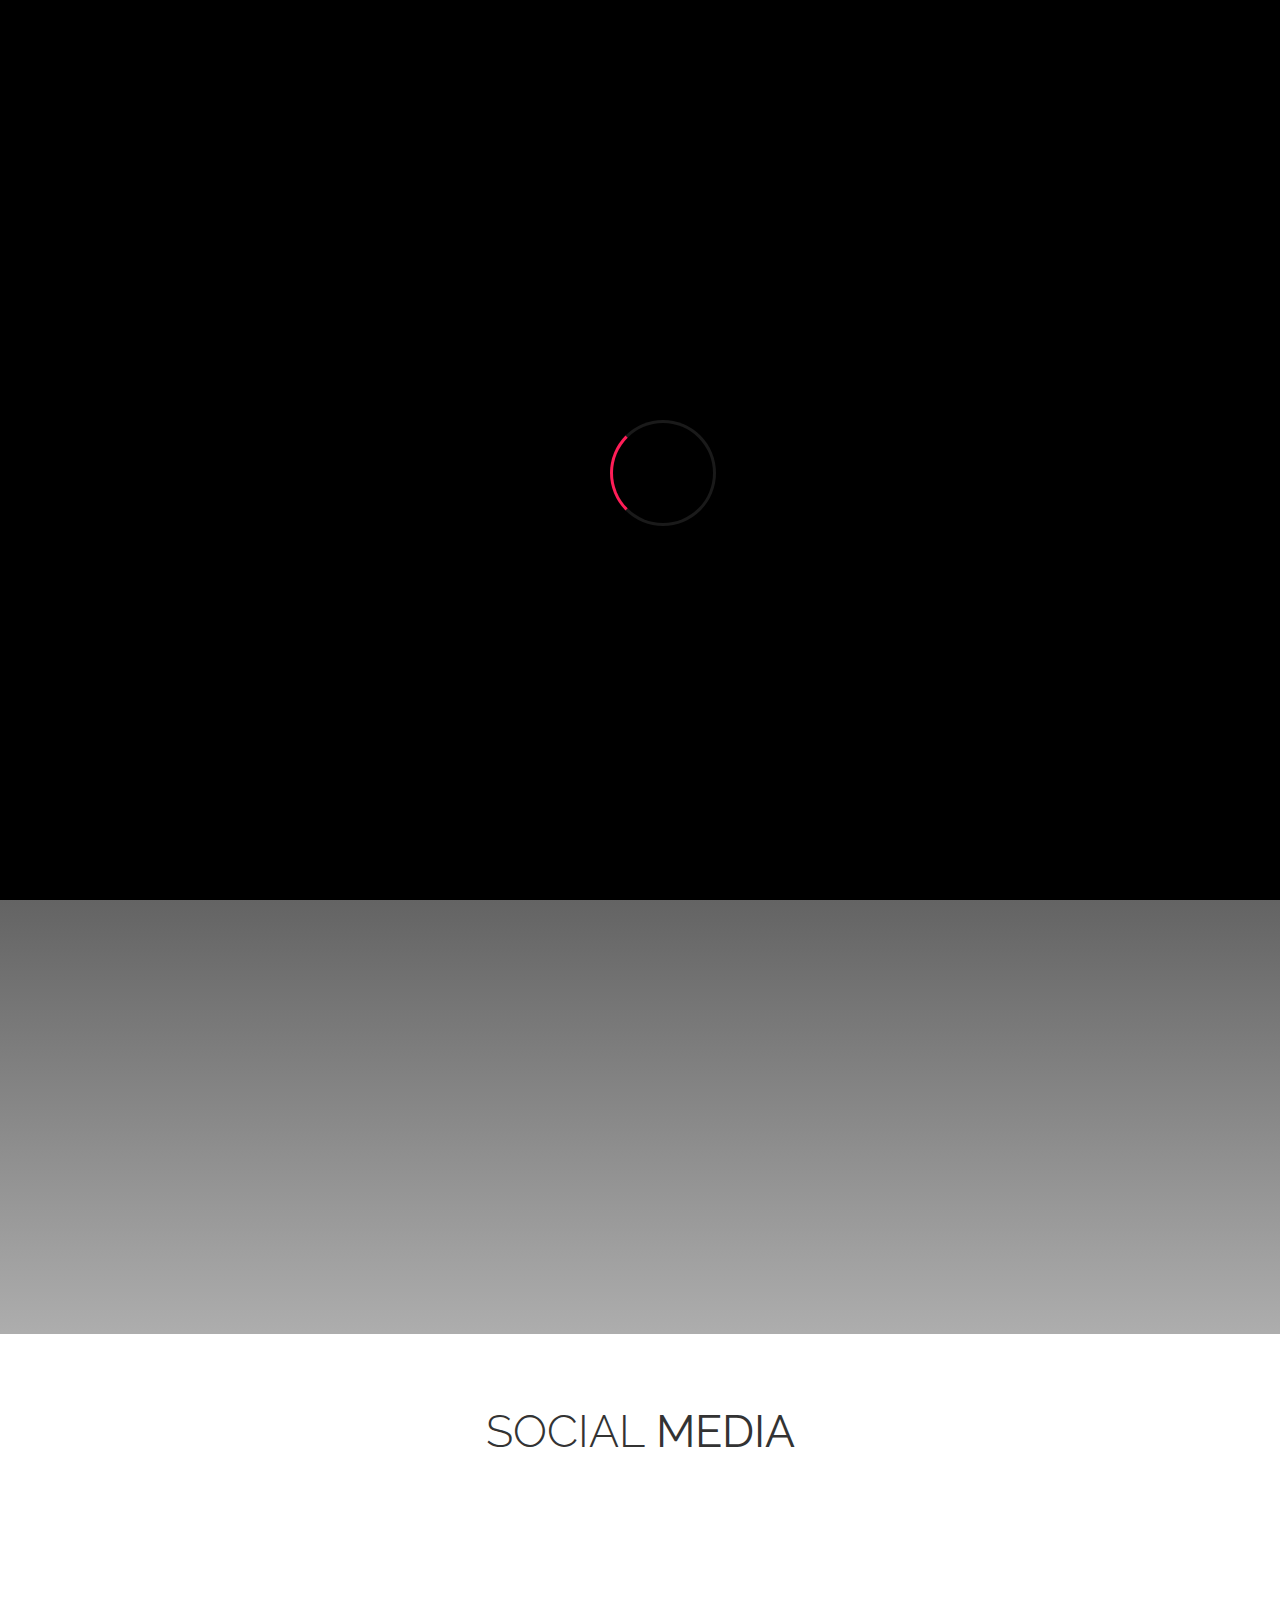
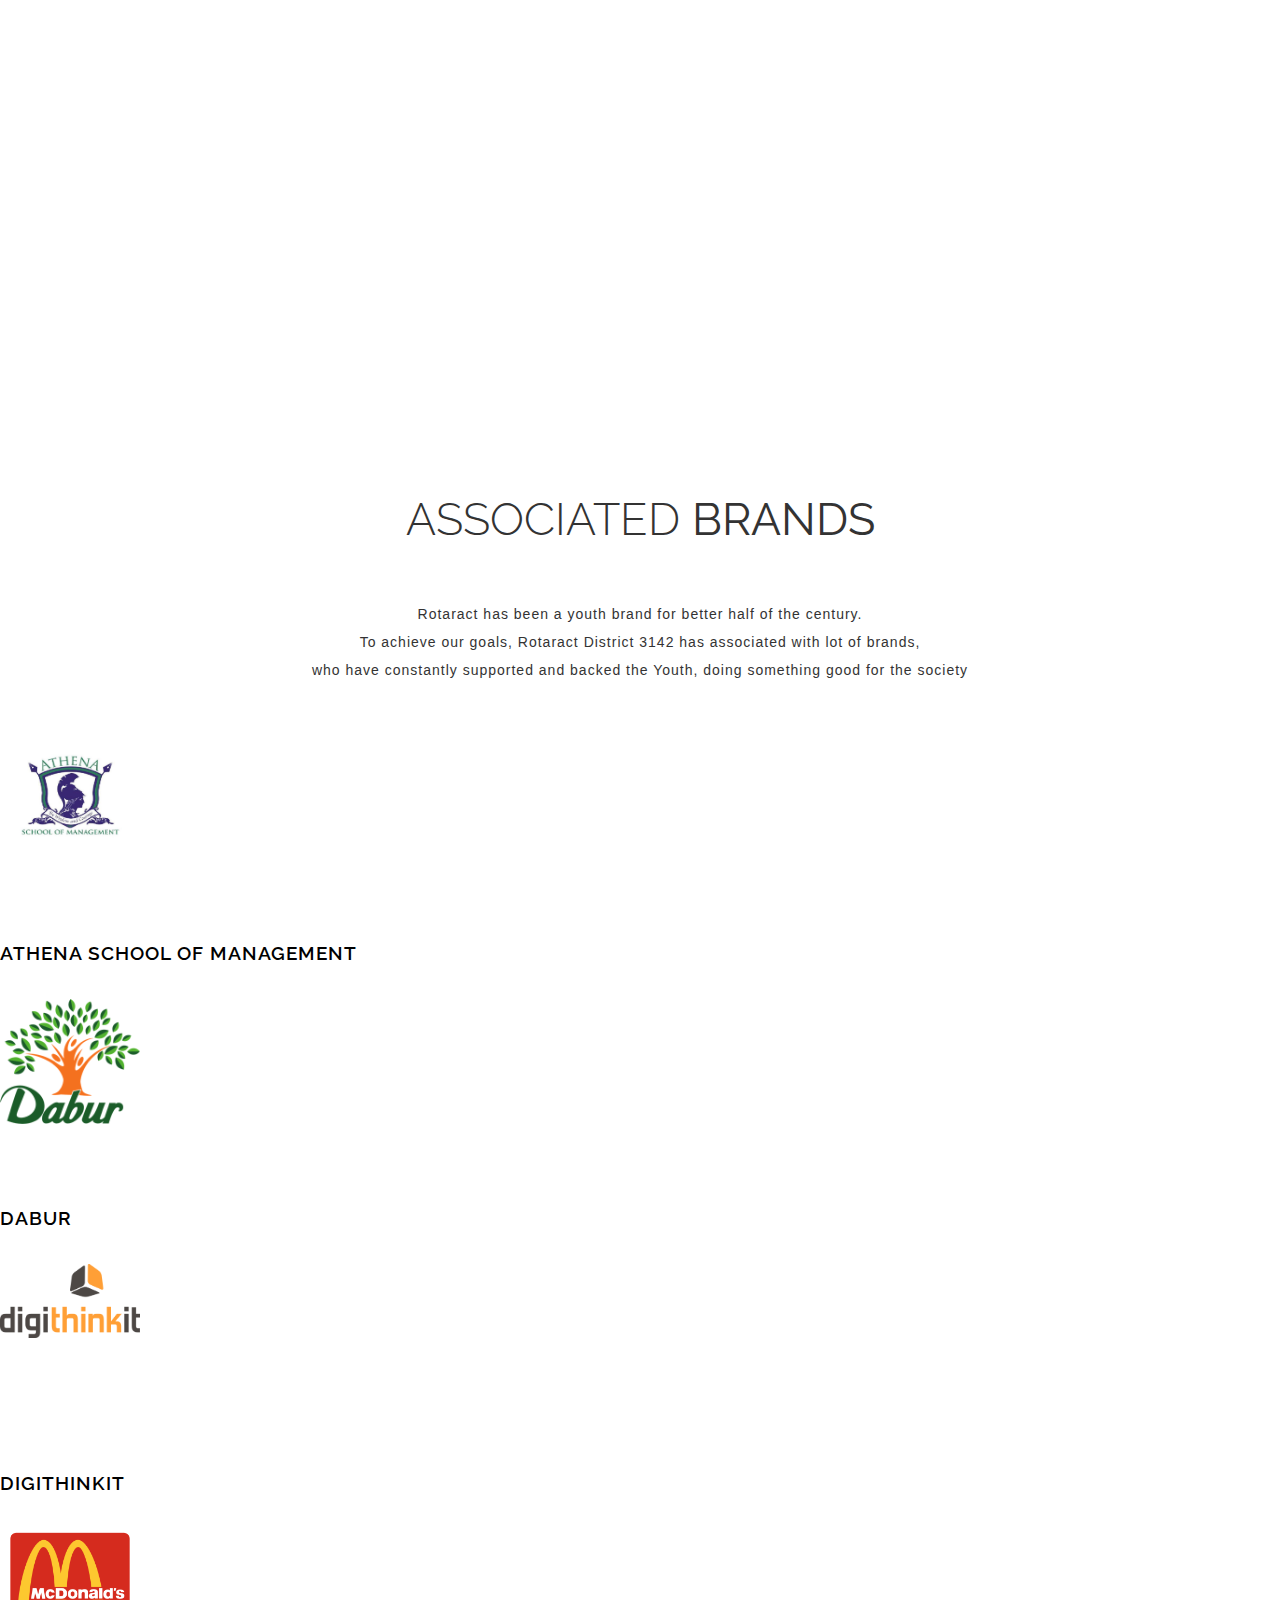
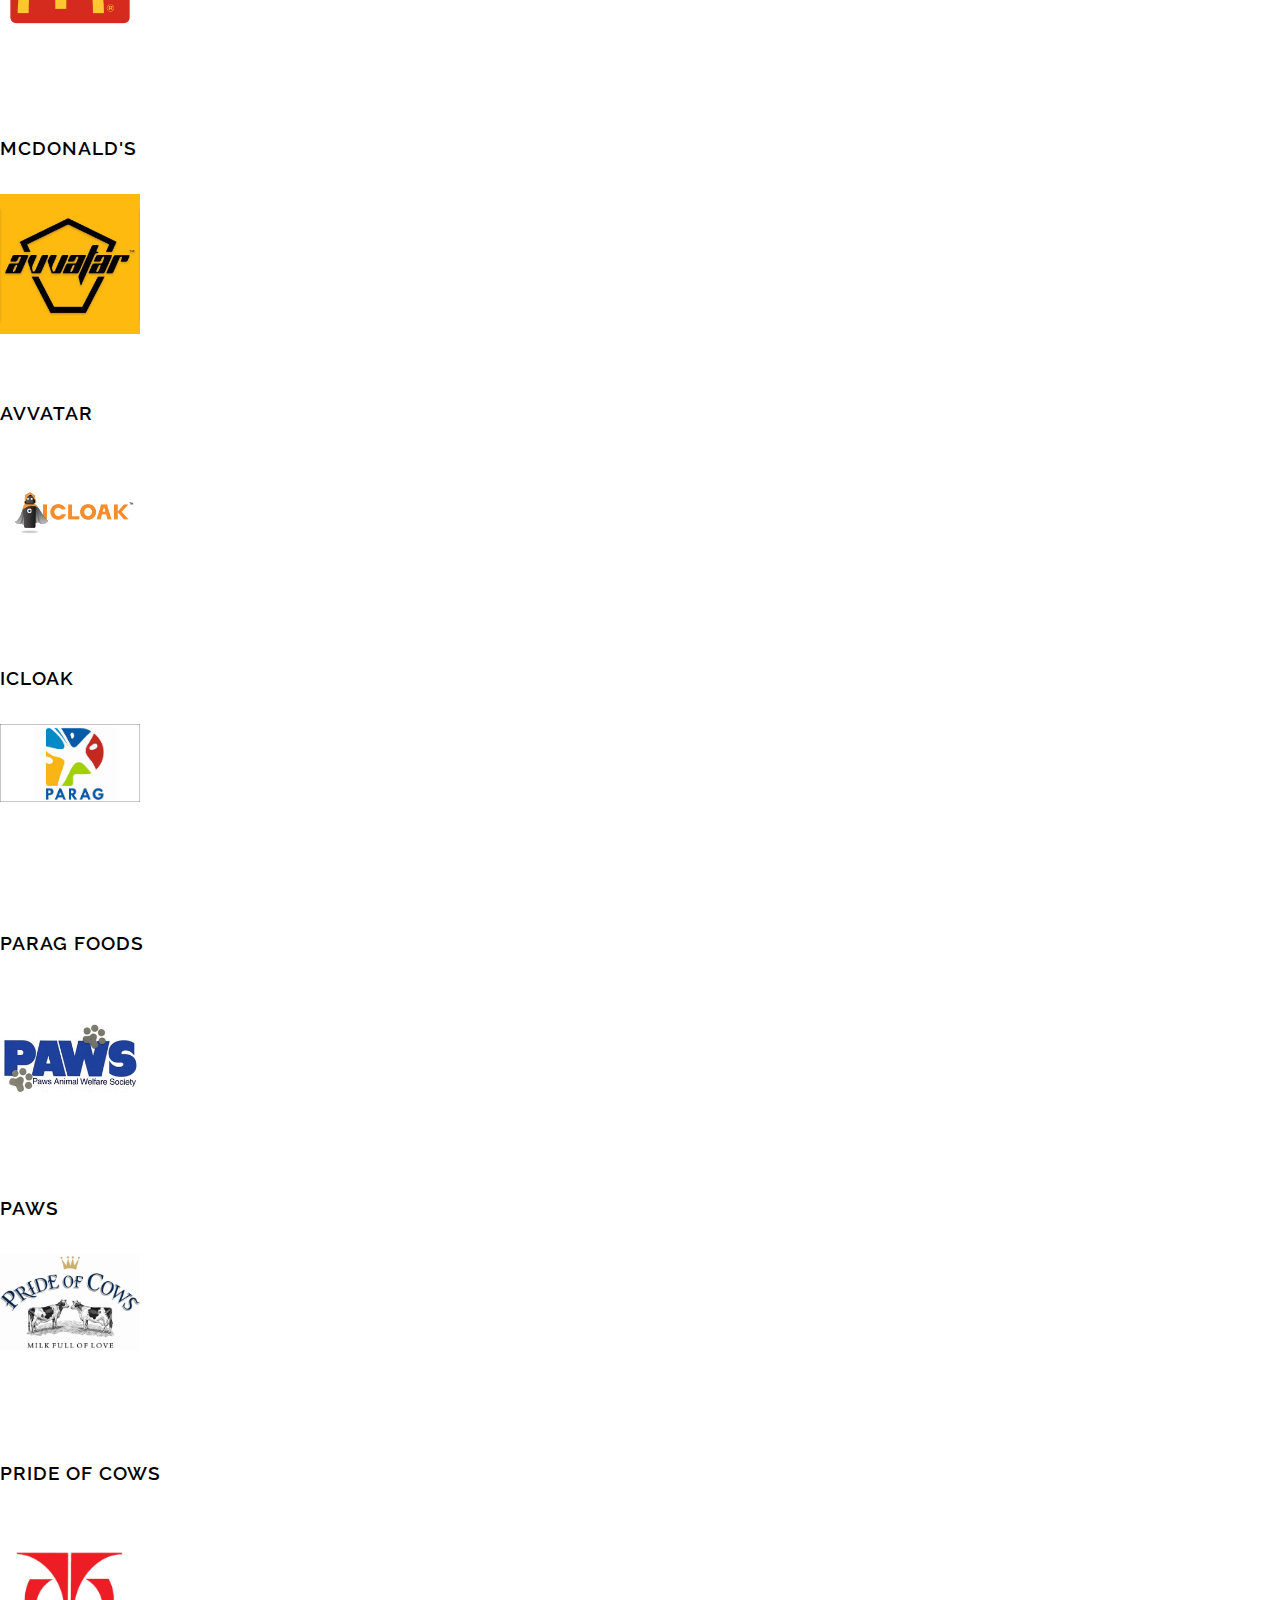
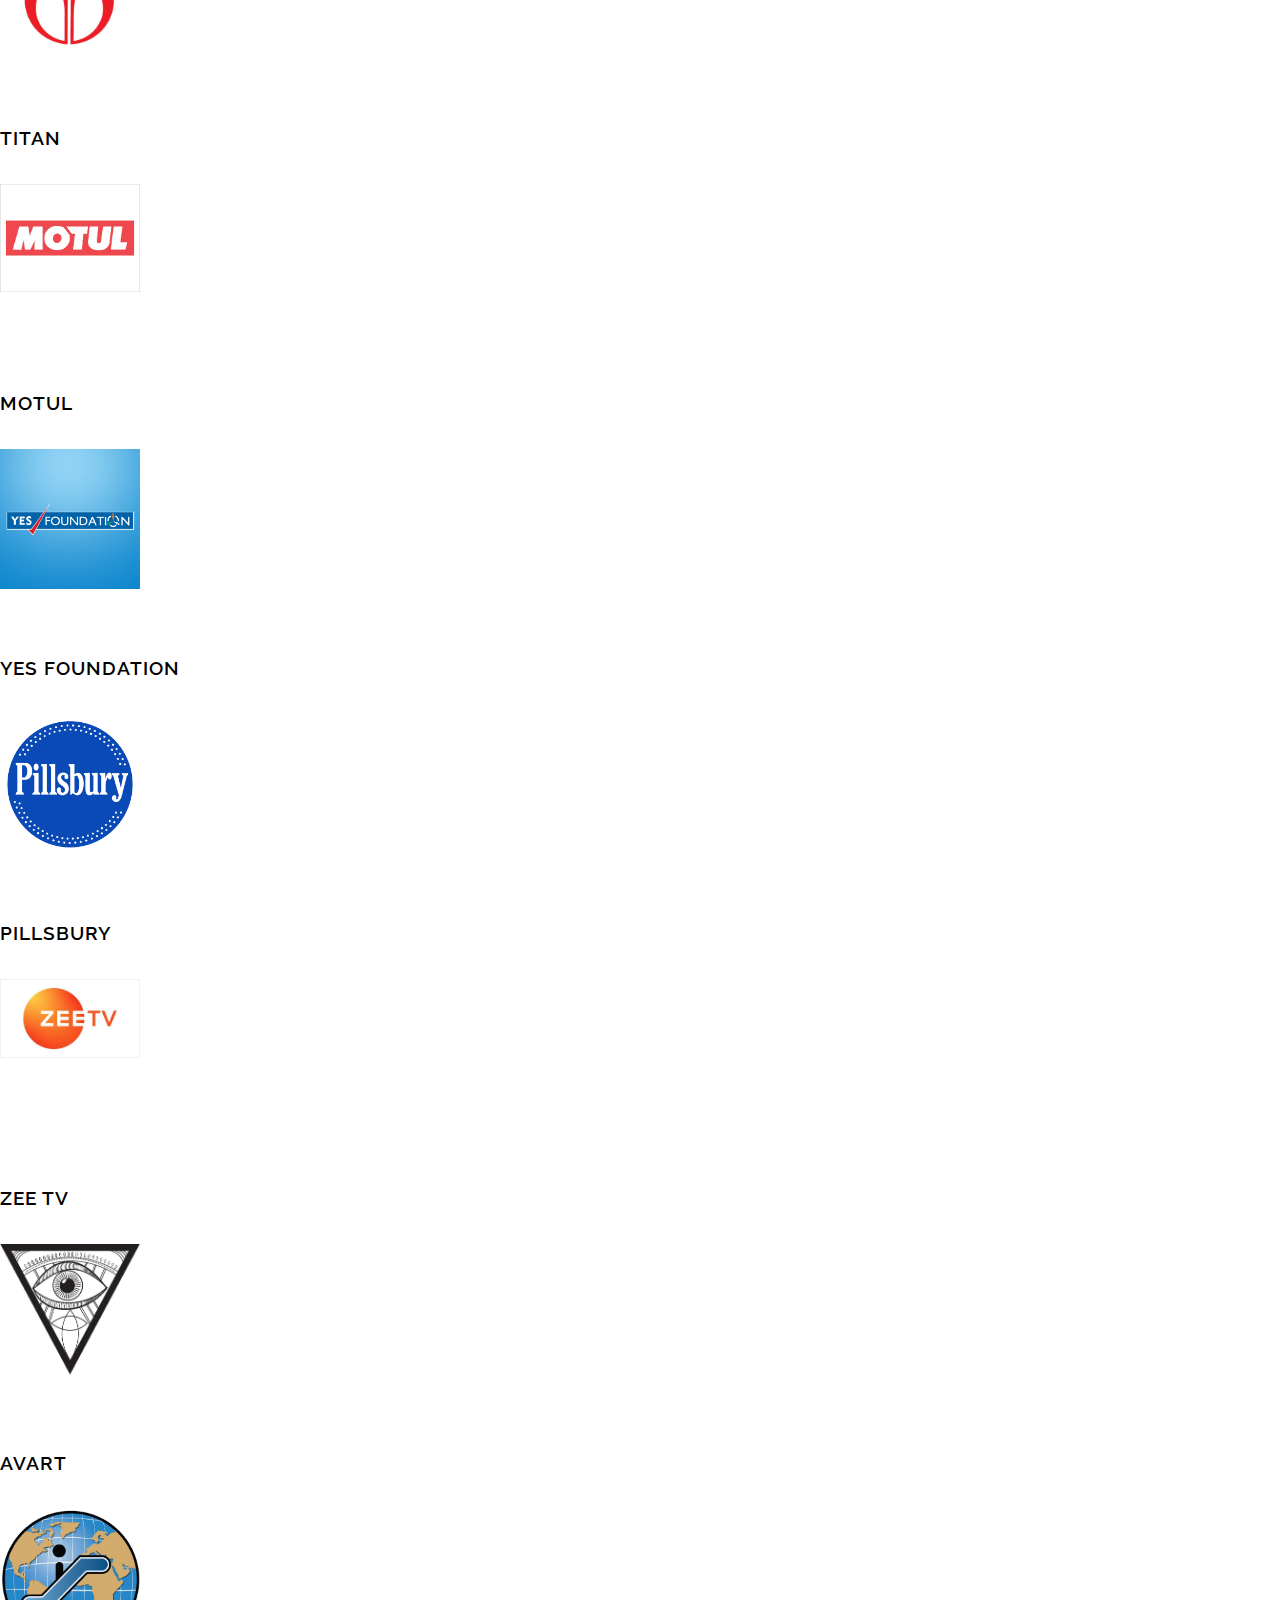
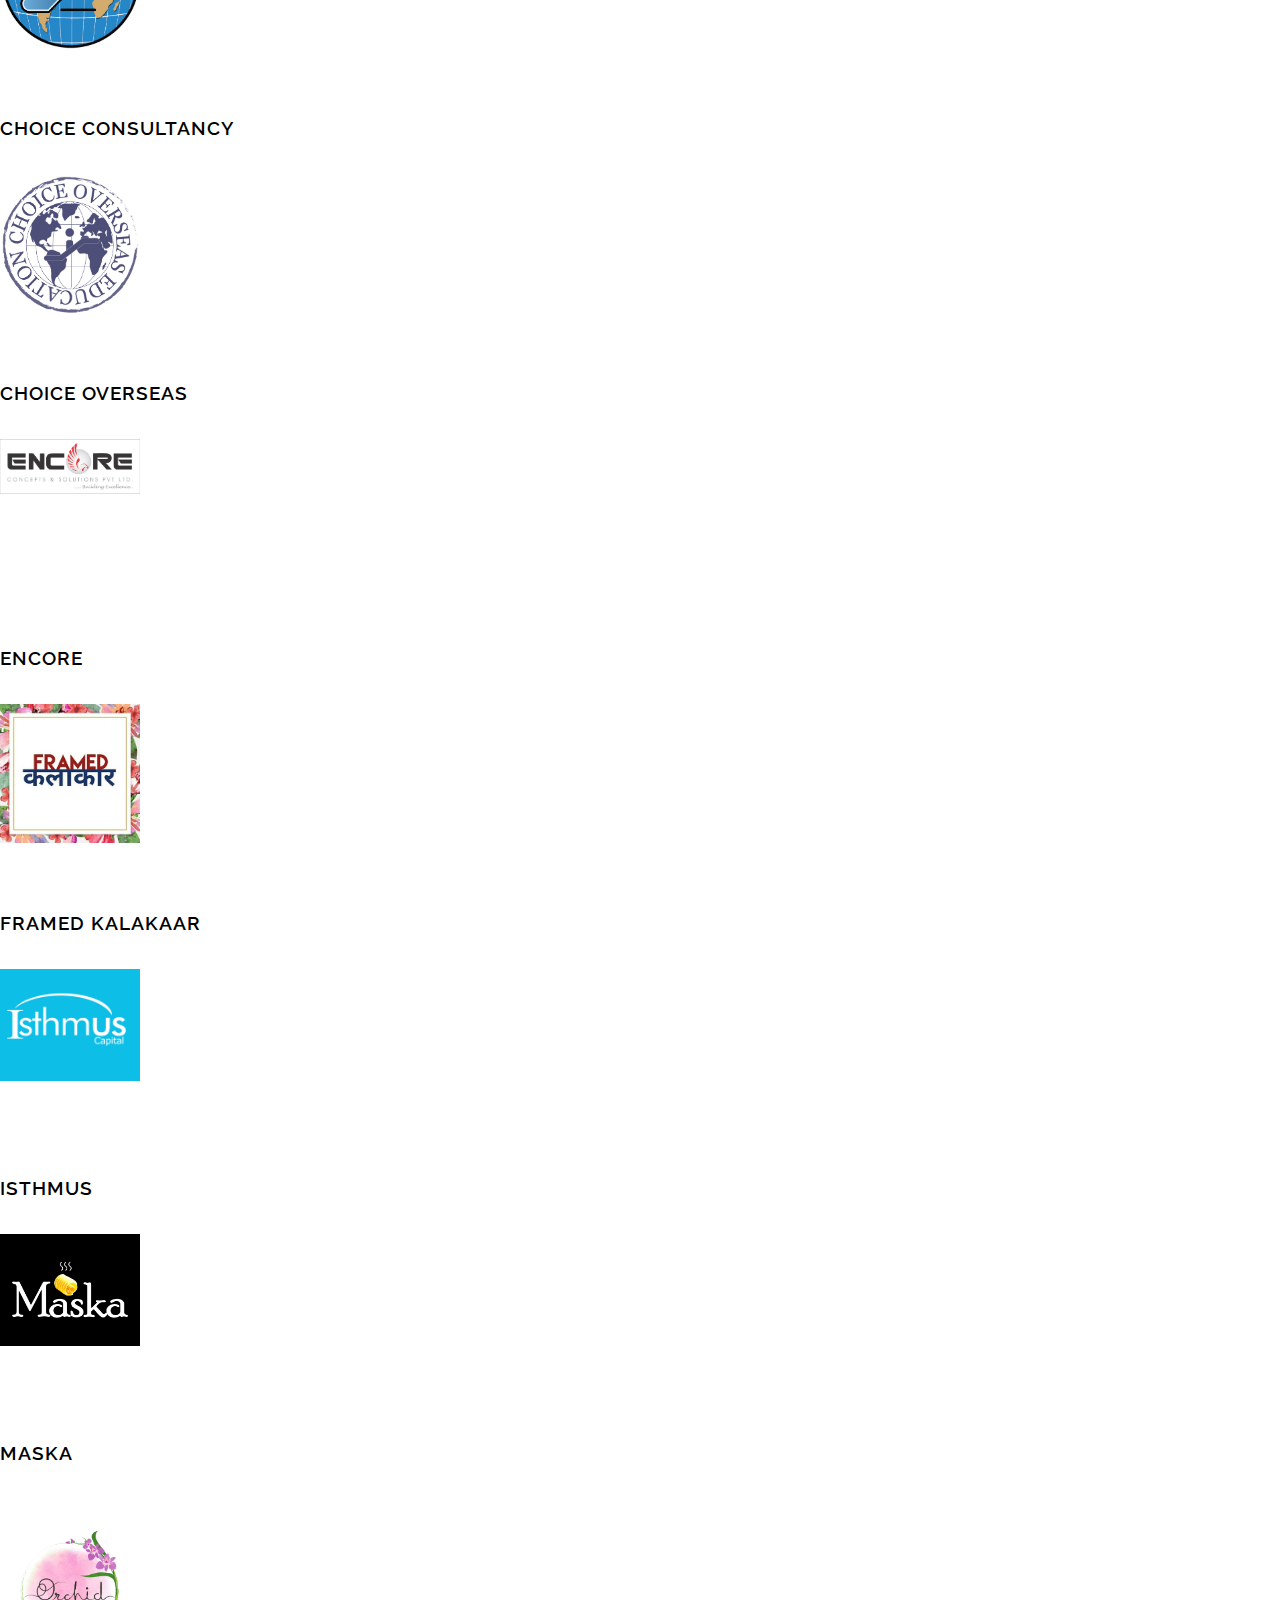
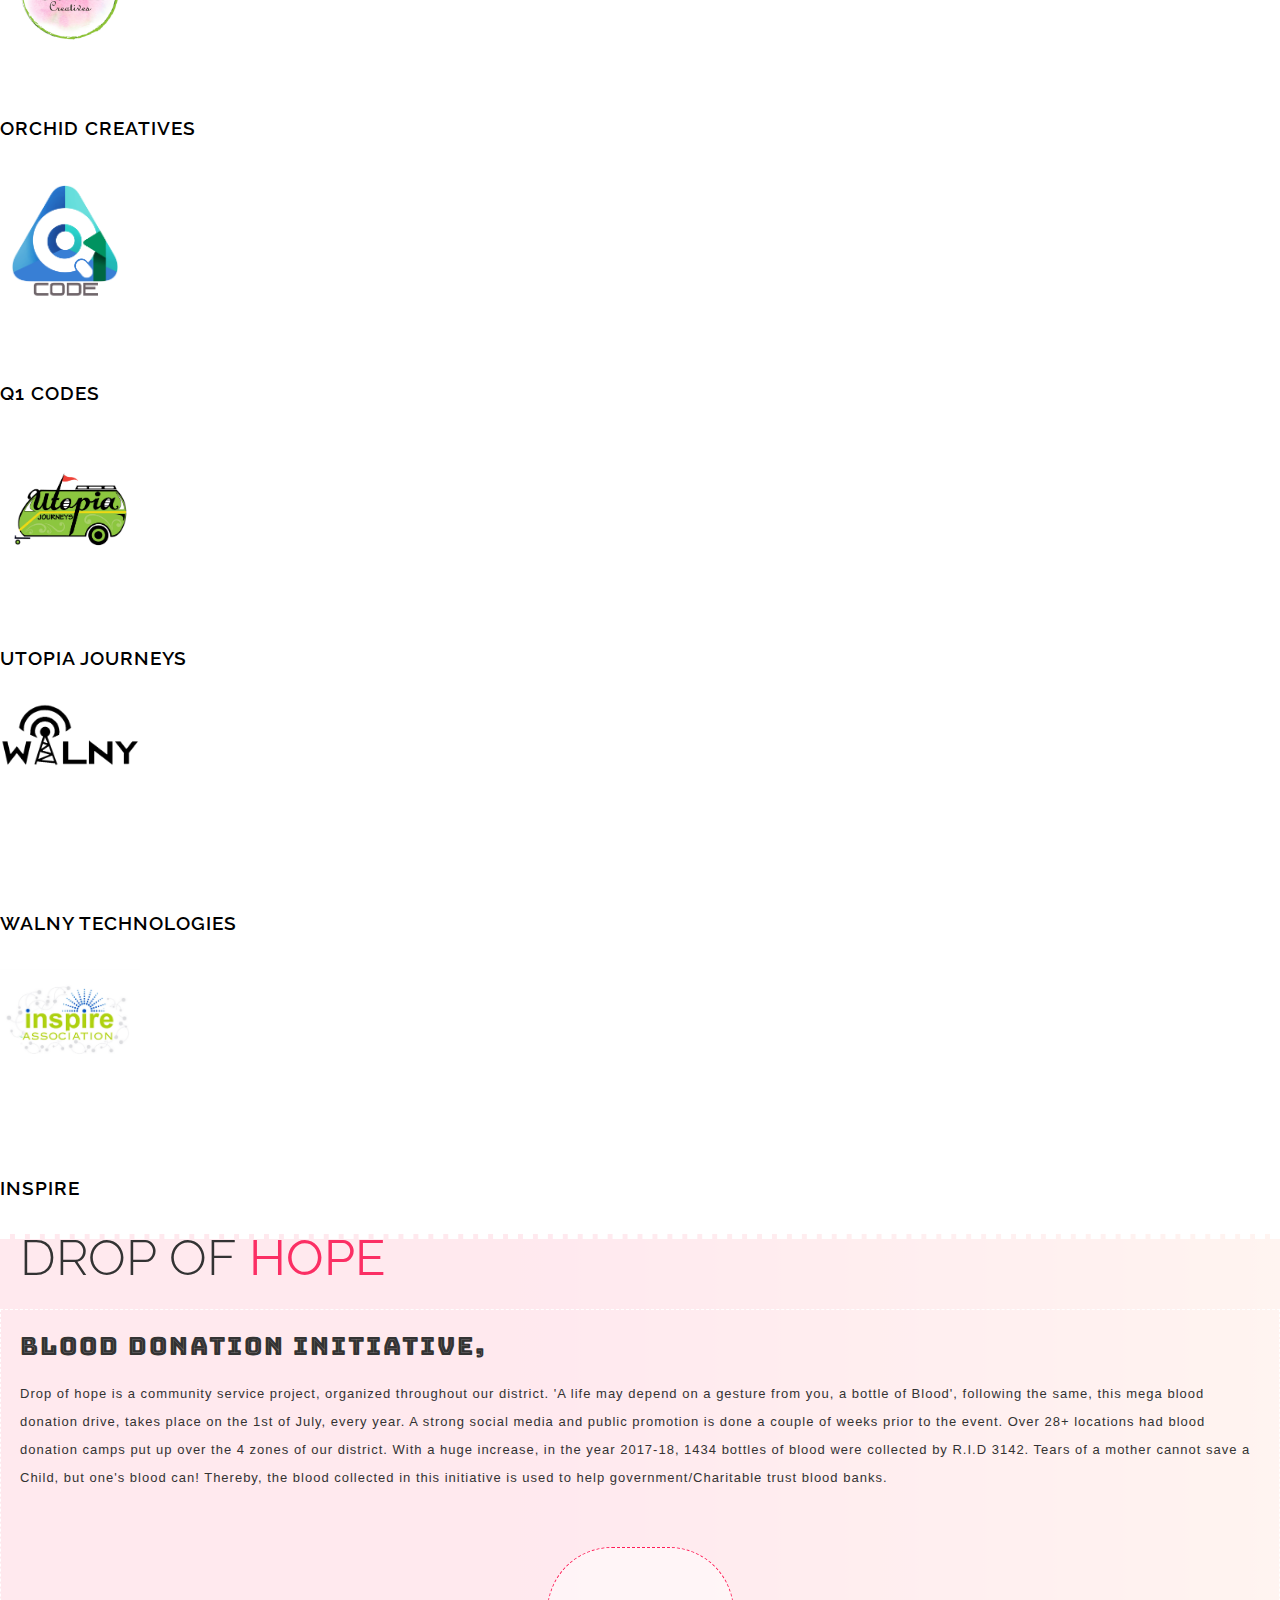
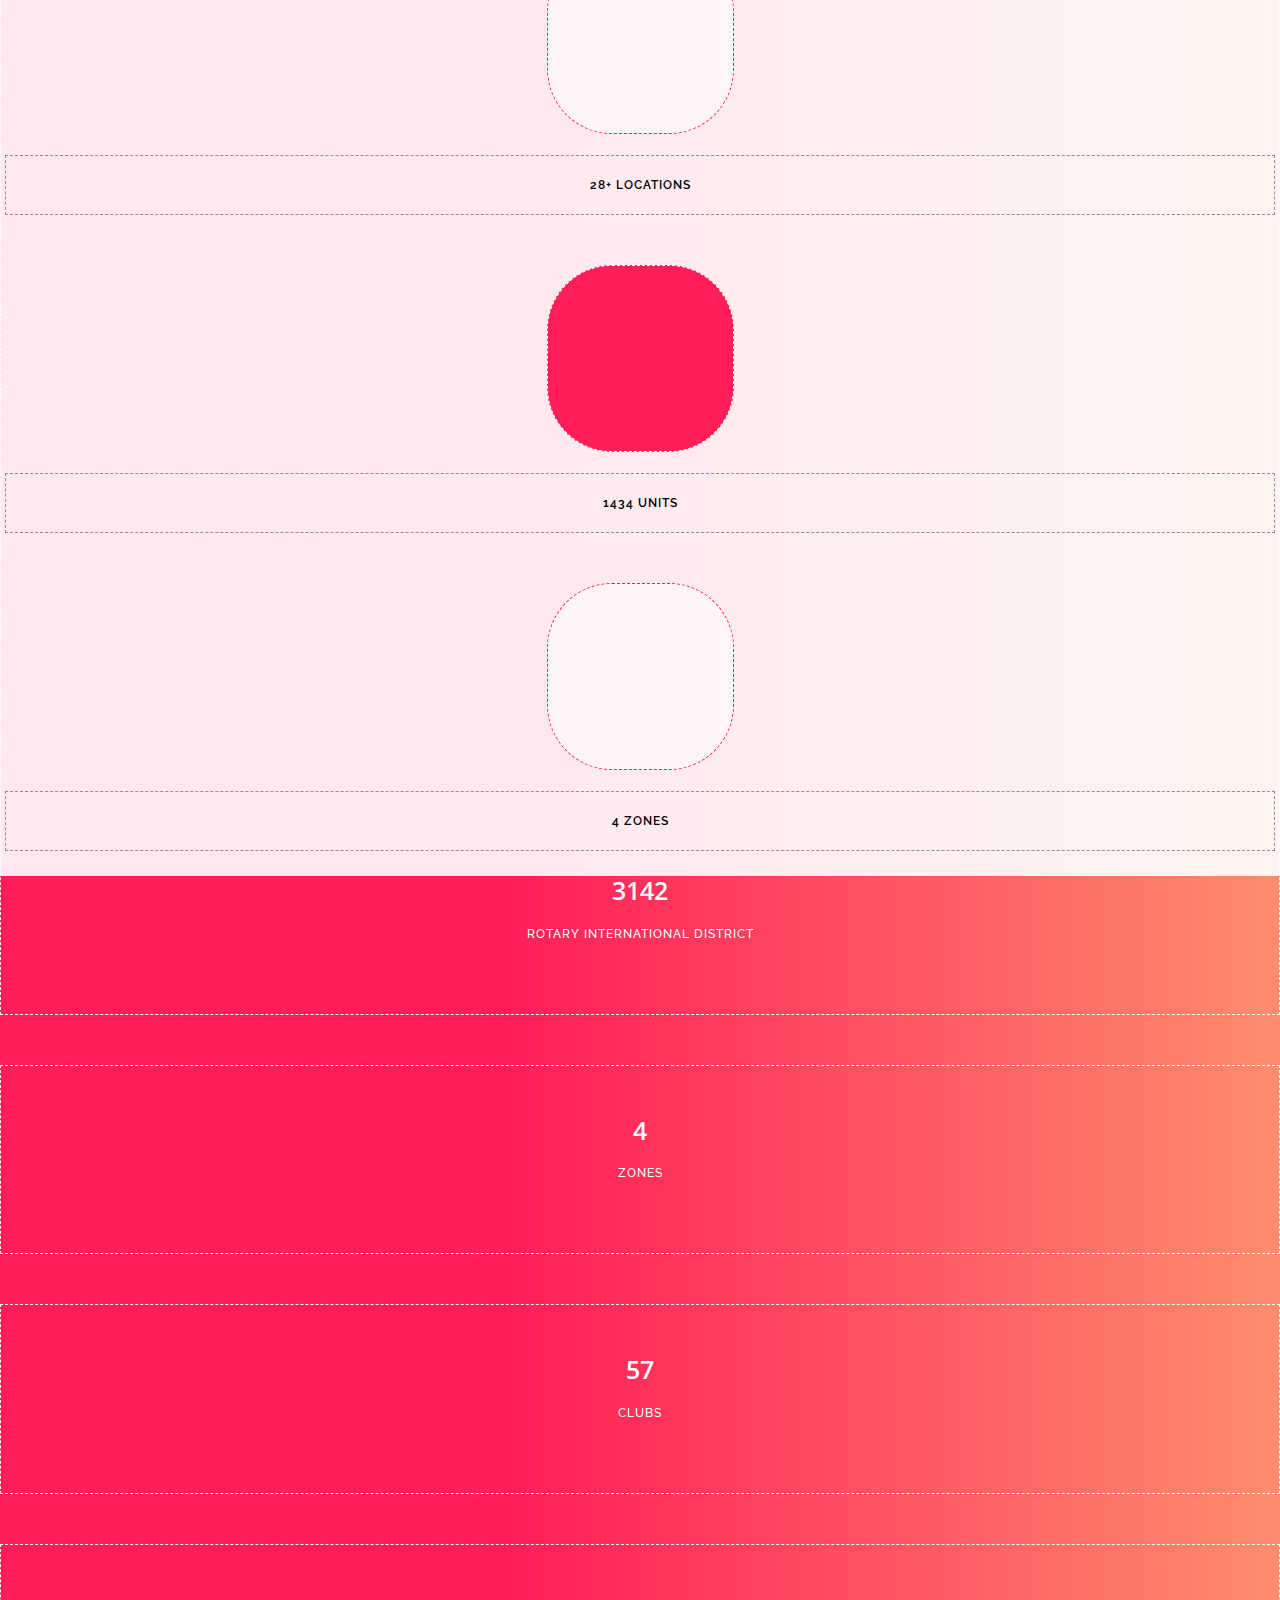
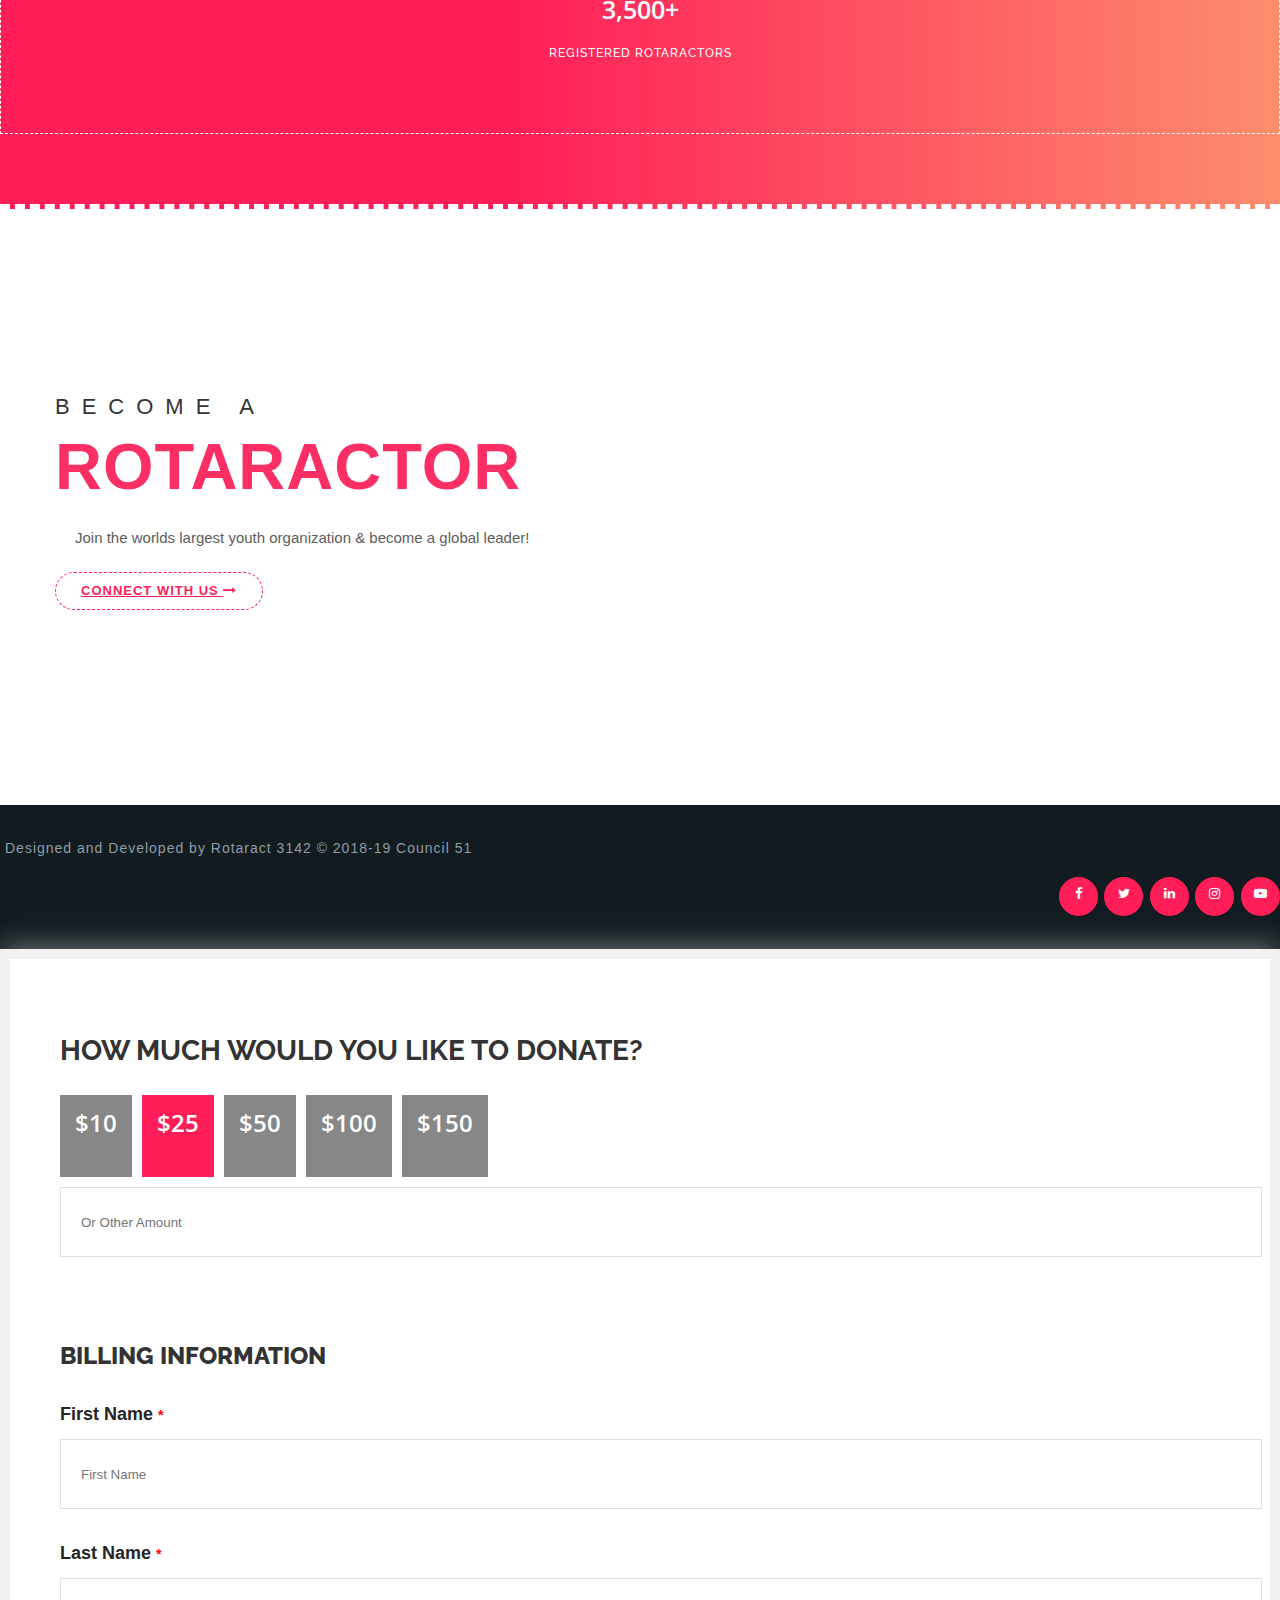
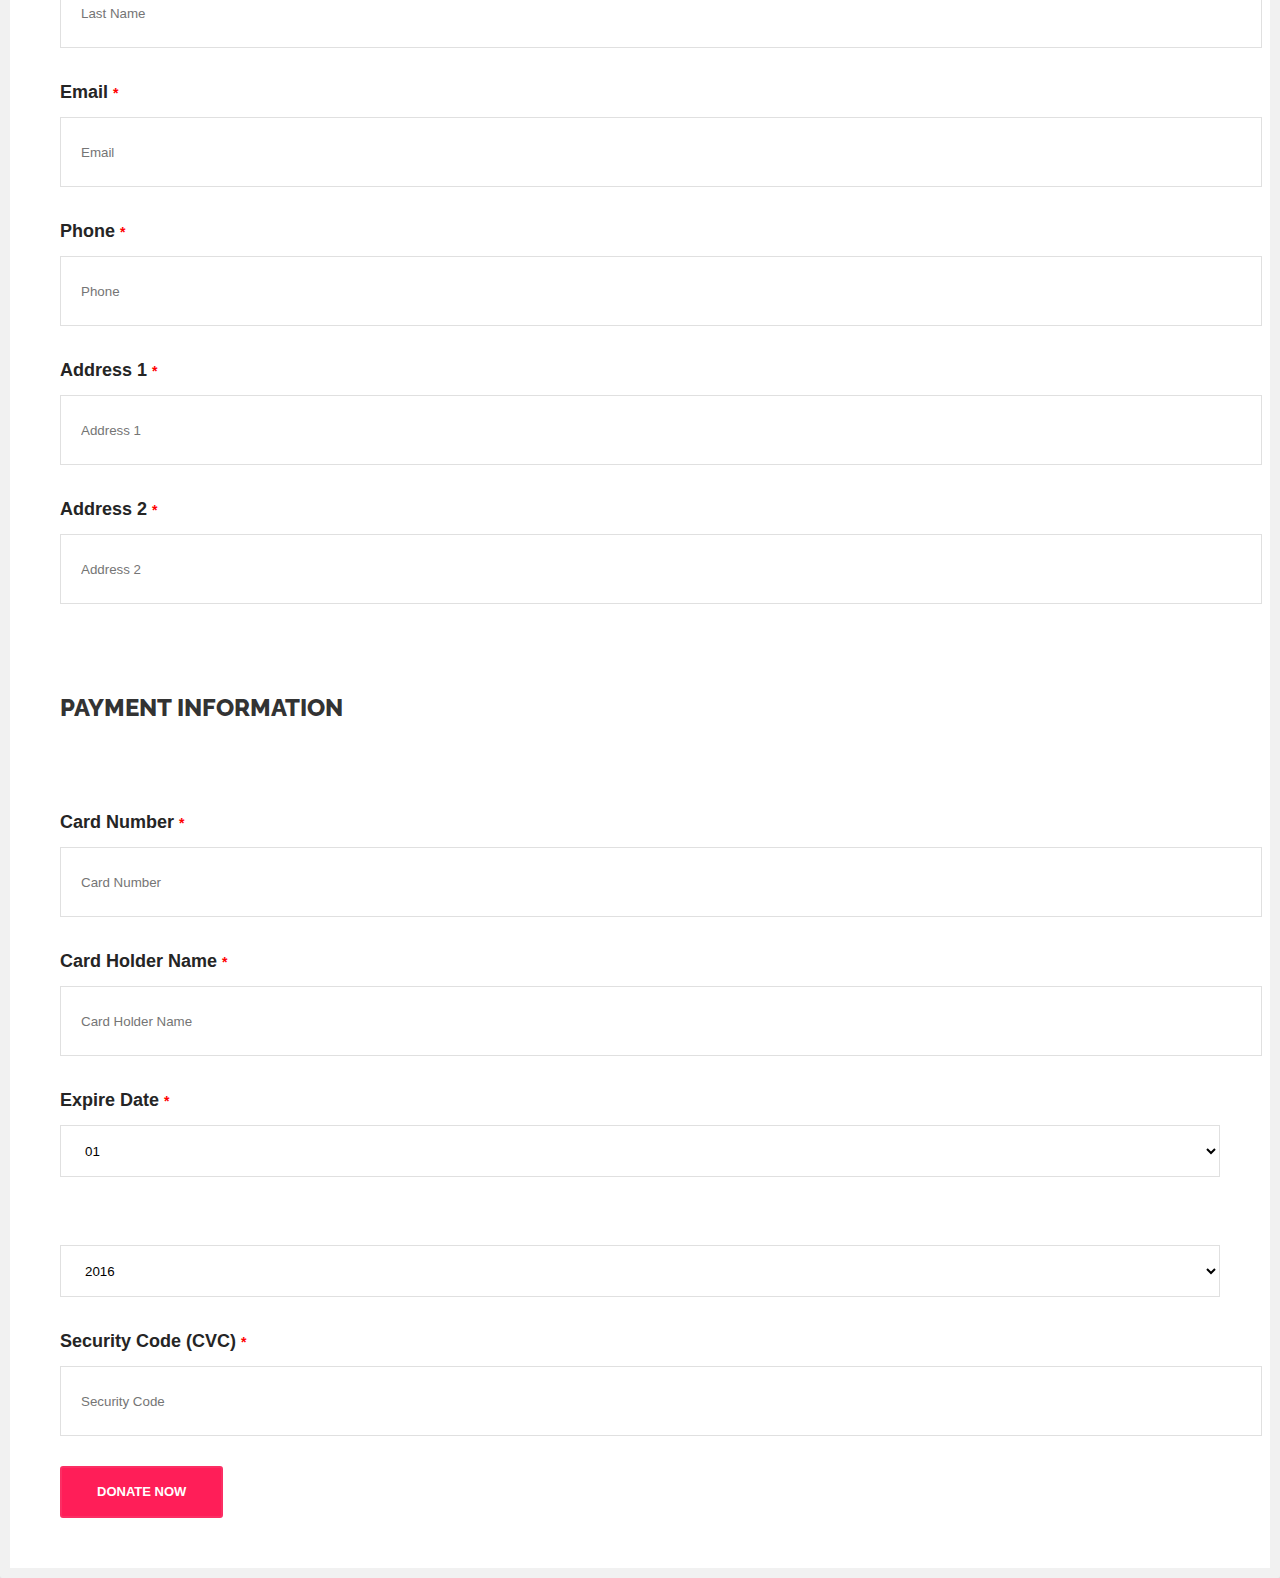
==== commit dab468eb: "Semi Semi final changes" ====
--- a/index.html
+++ b/index.html
@@ -588,7 +588,7 @@
             <div class="row">
                <div class="col-lg-8 col-md-8 col-sm-8 col-xs-12">
                   <div class="copy-right">
-                     <p>Designed and Developed by Rotaract 3142 © 2017-18 Council 51 </p>
+                     <p>Designed and Developed by Rotaract 3142 © 2018-19 Council 51 </p>
                   </div>
                </div>
                <div class="col-lg-4 col-md-4 col-sm-4 col-xs-12">
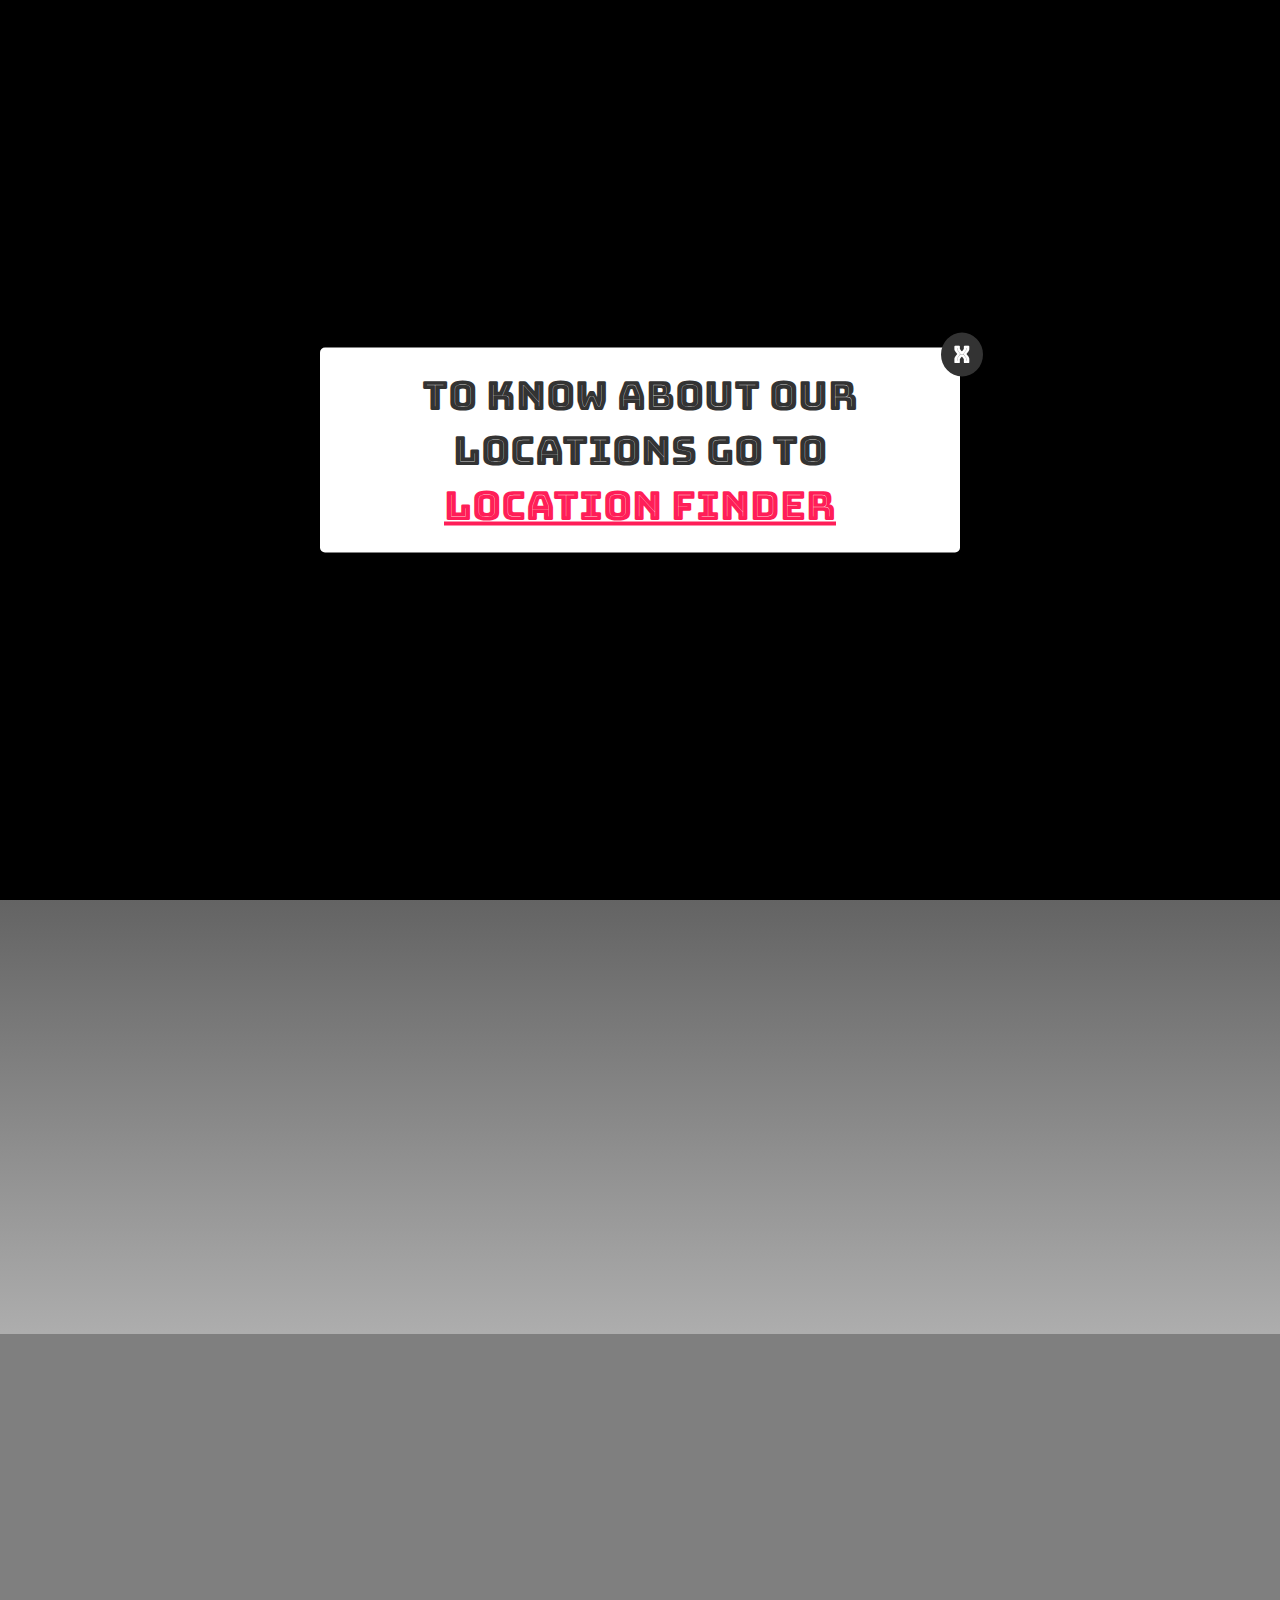
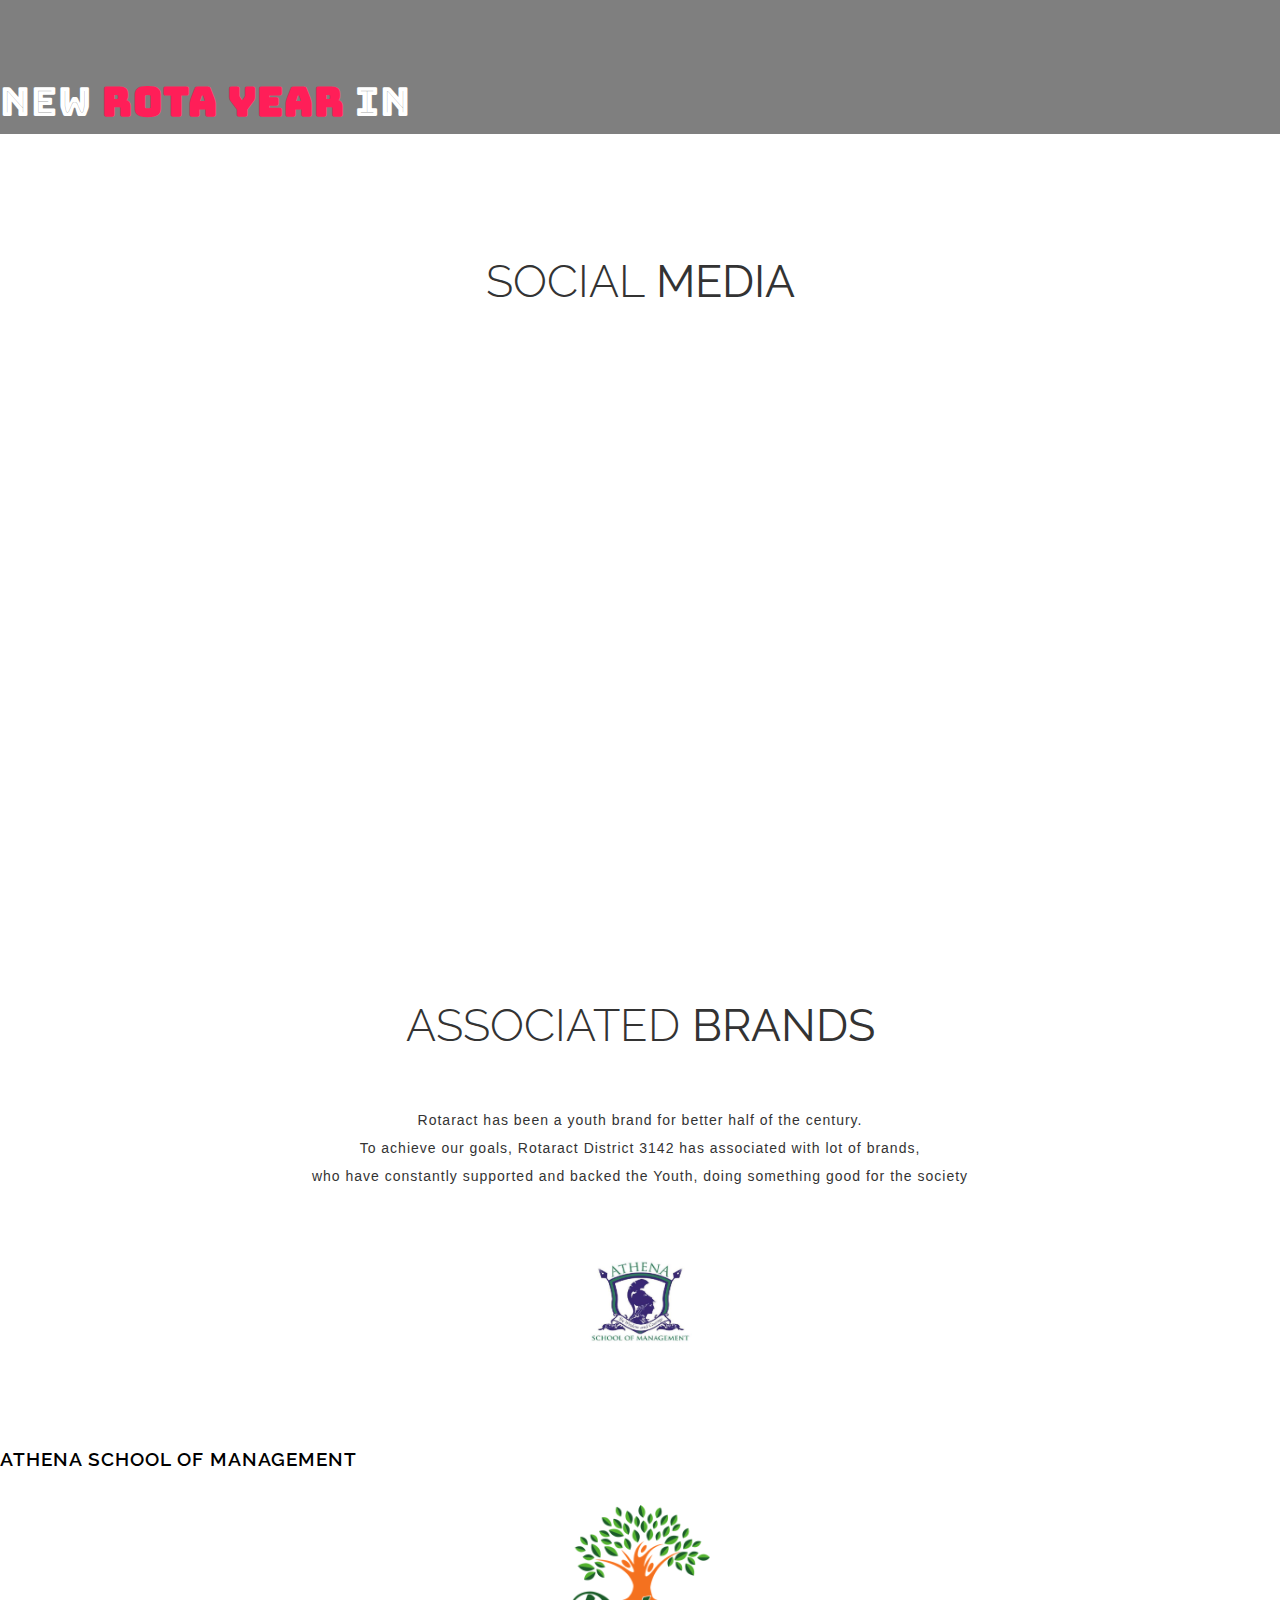
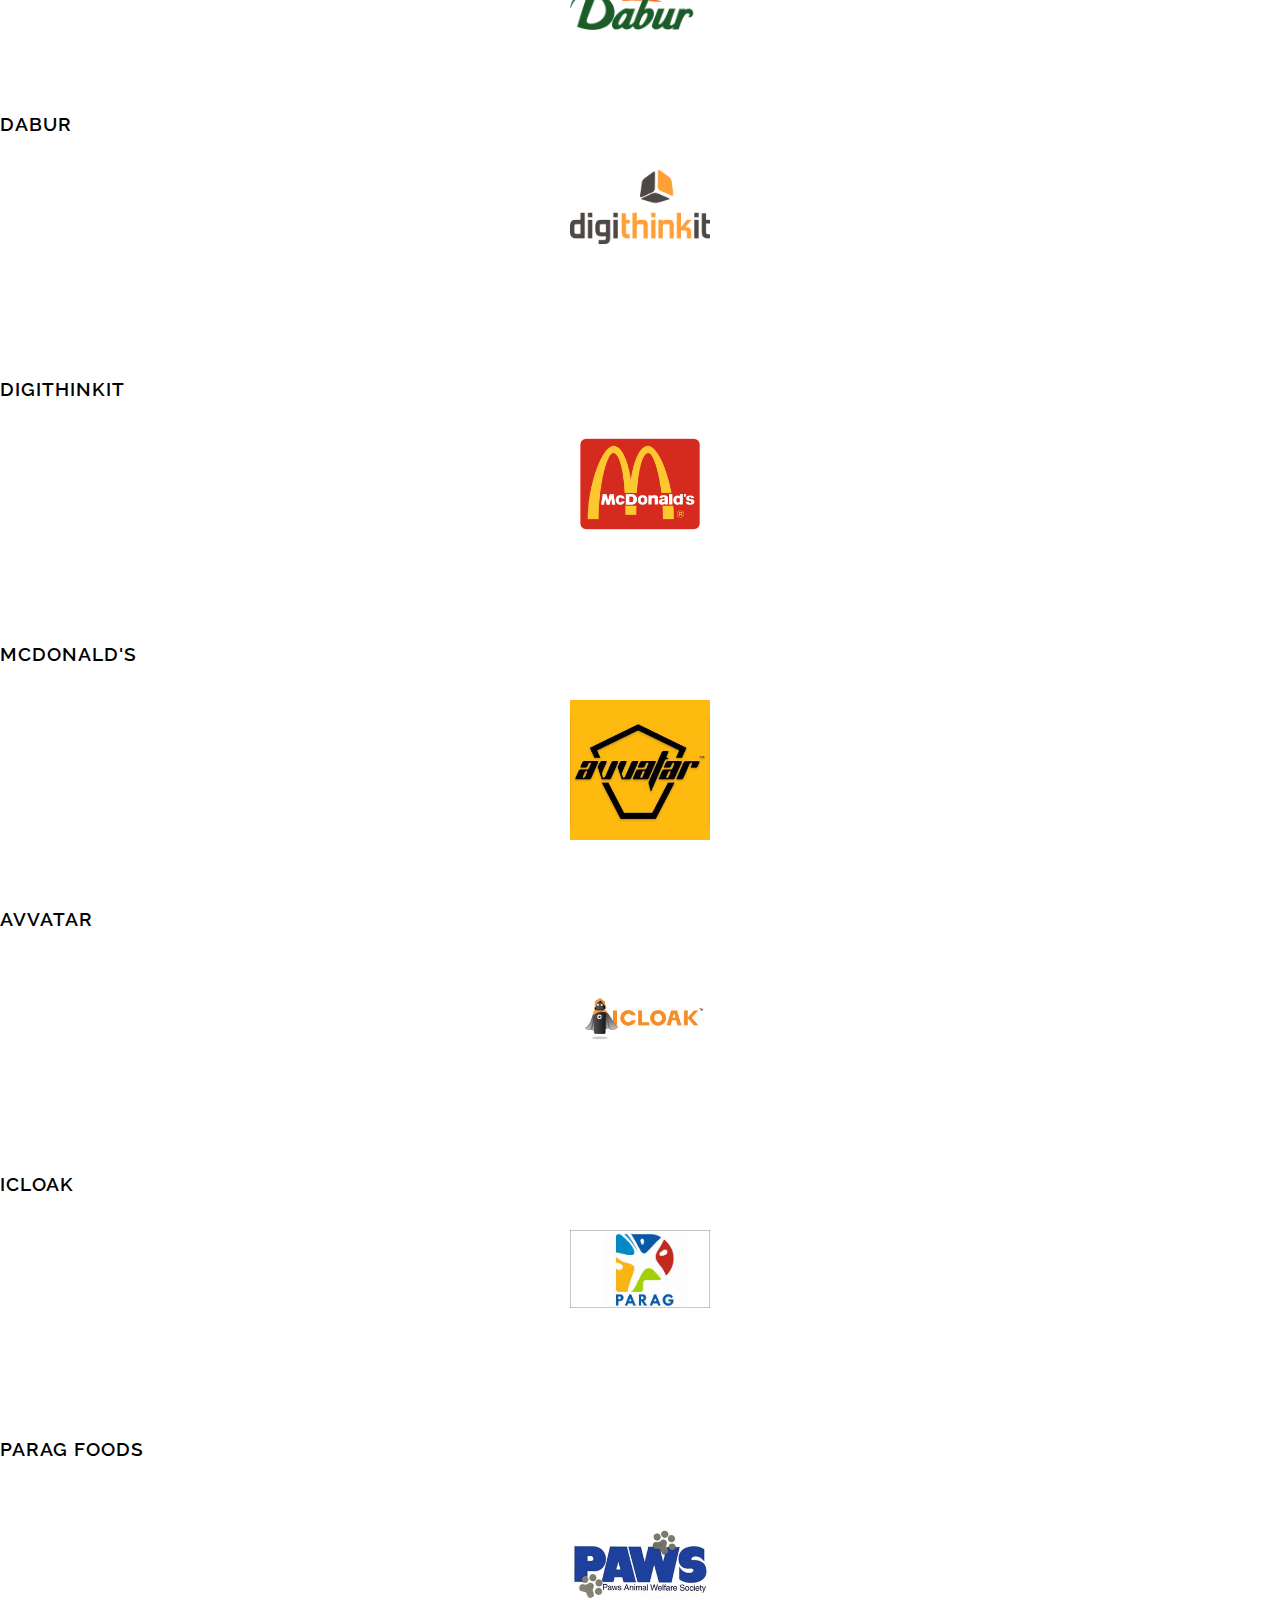
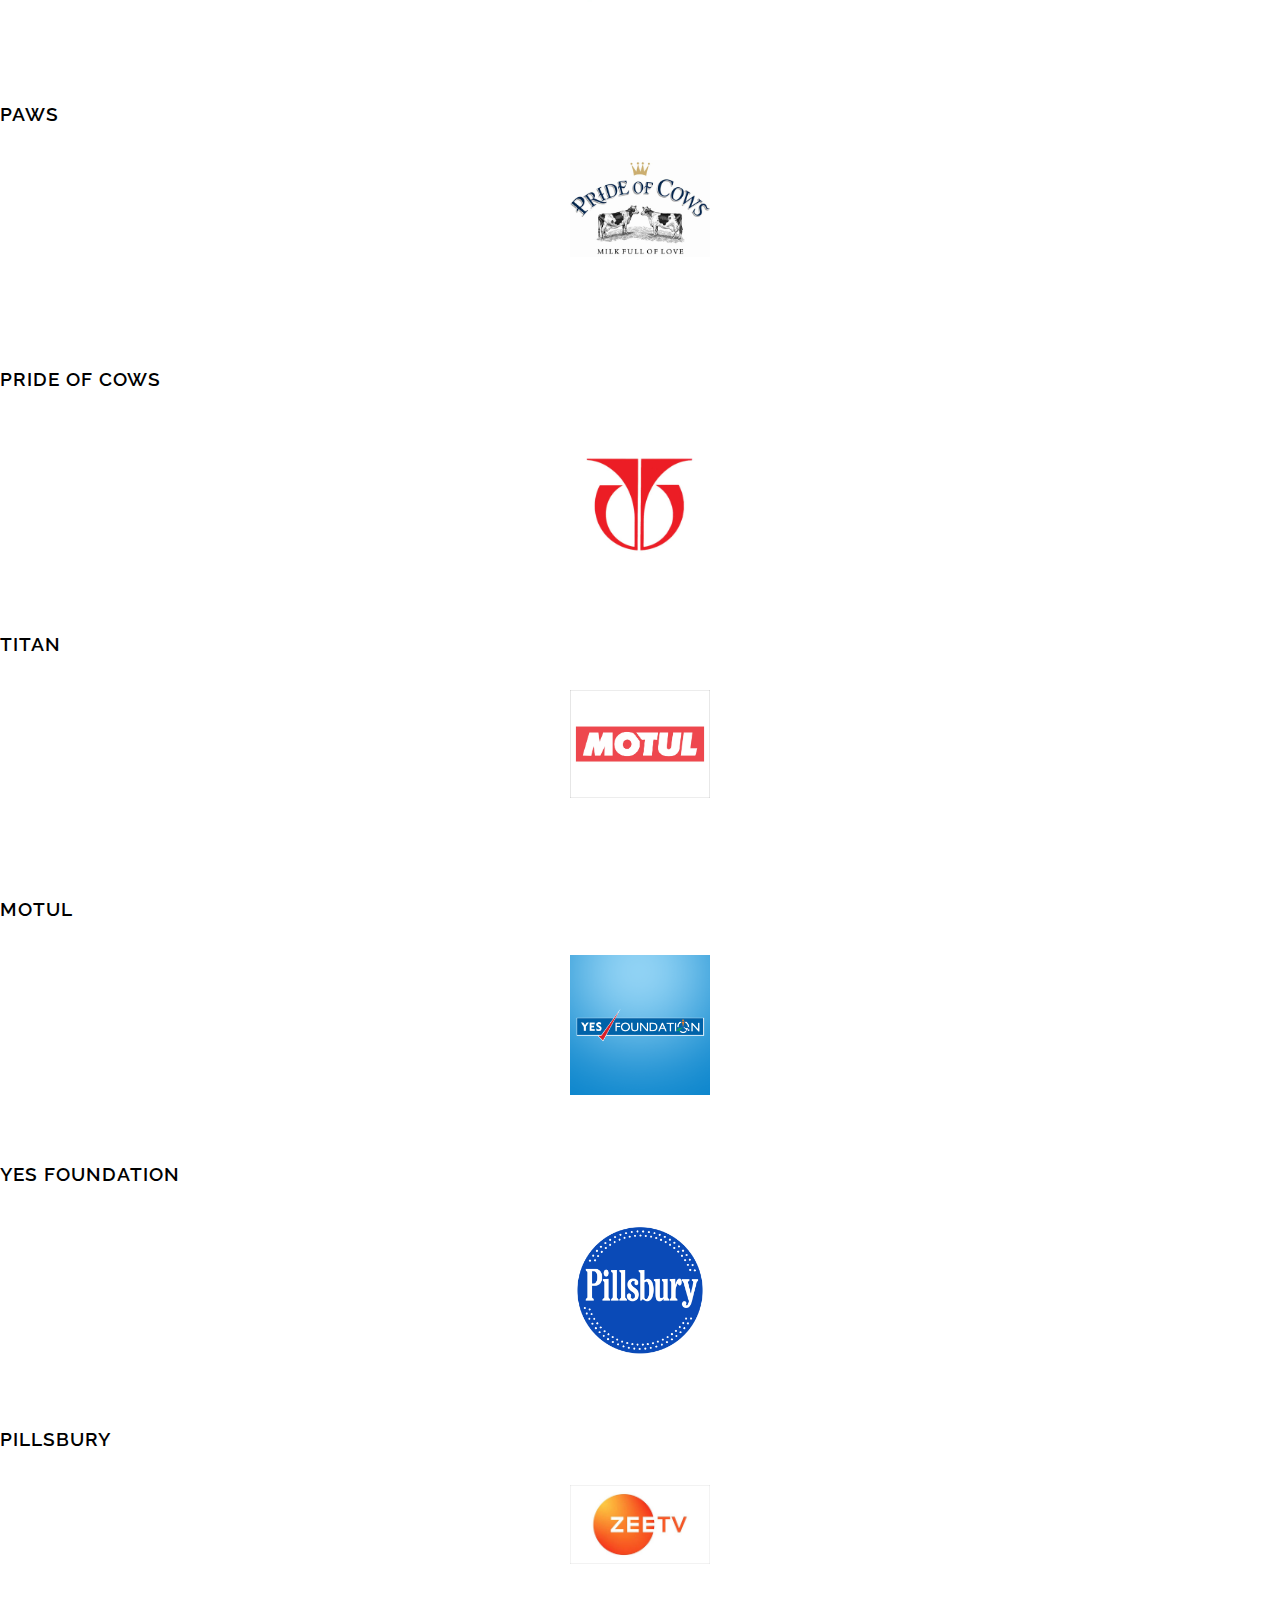
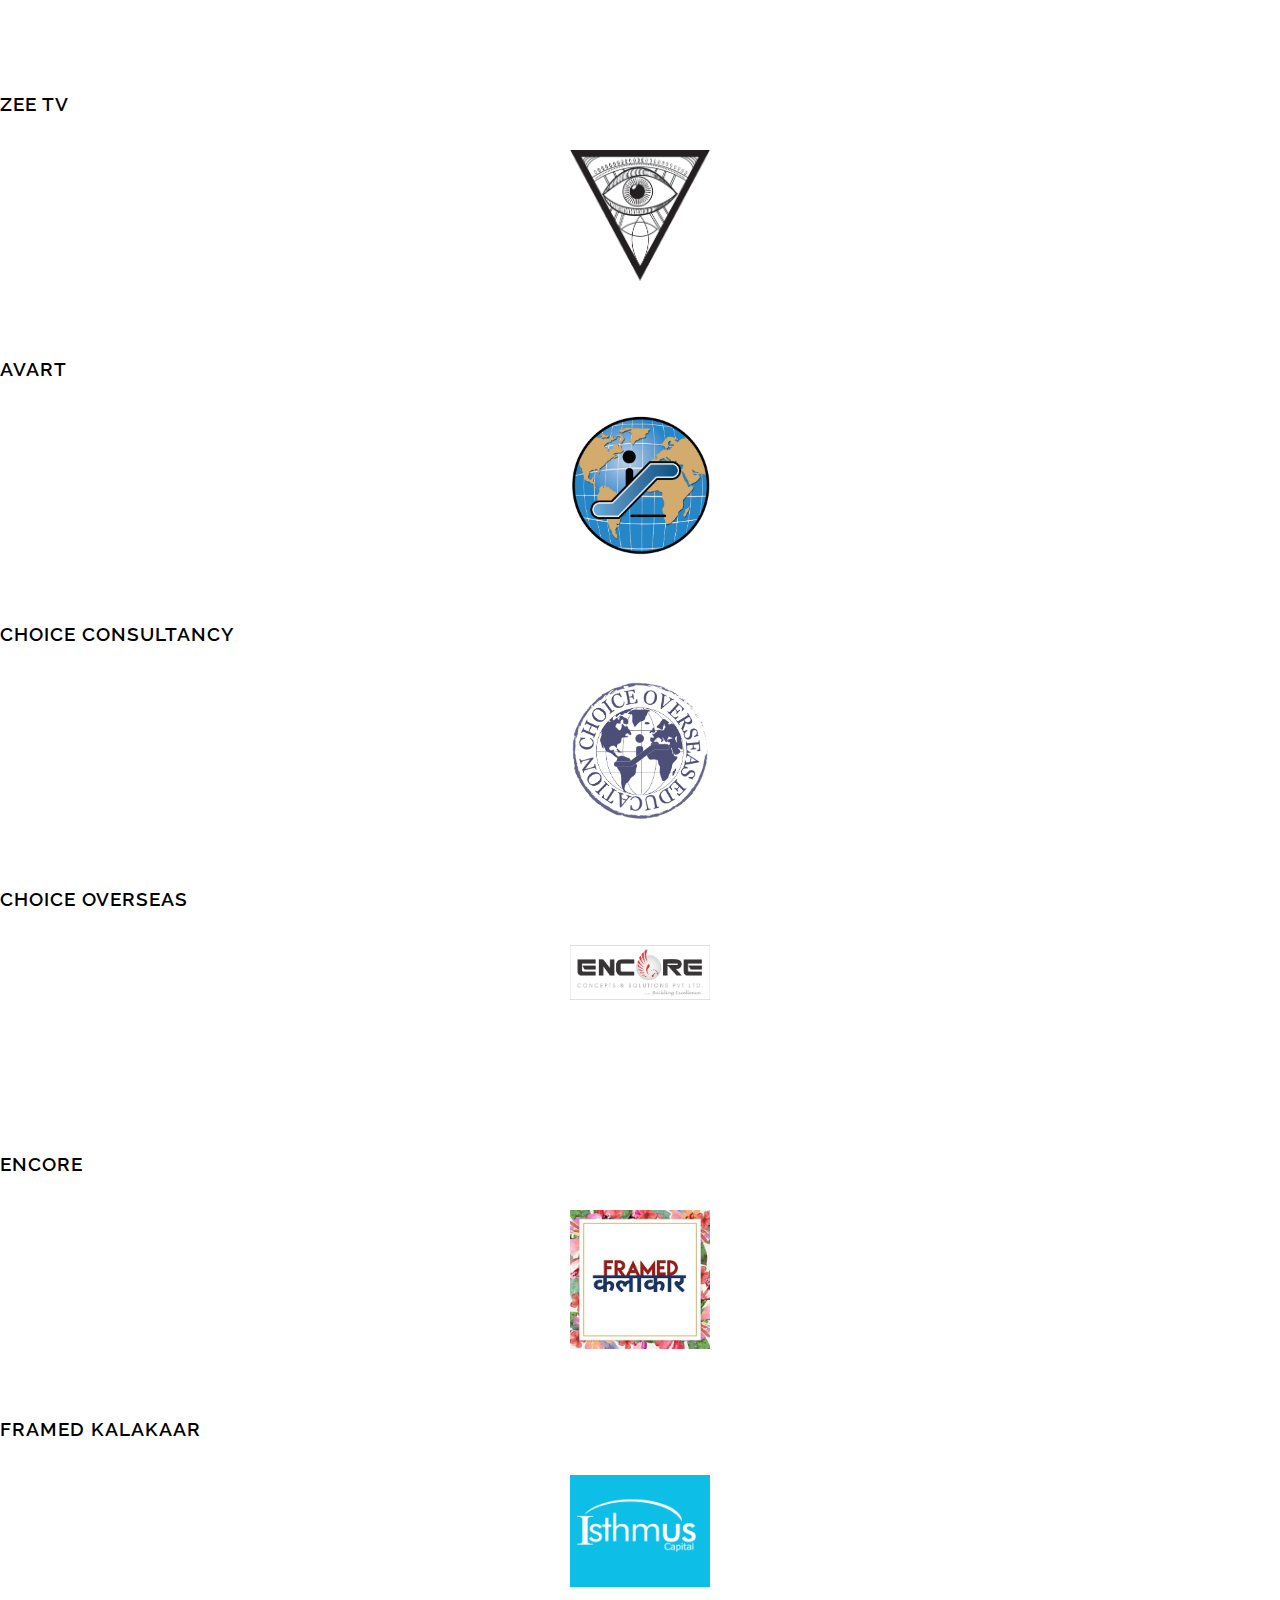
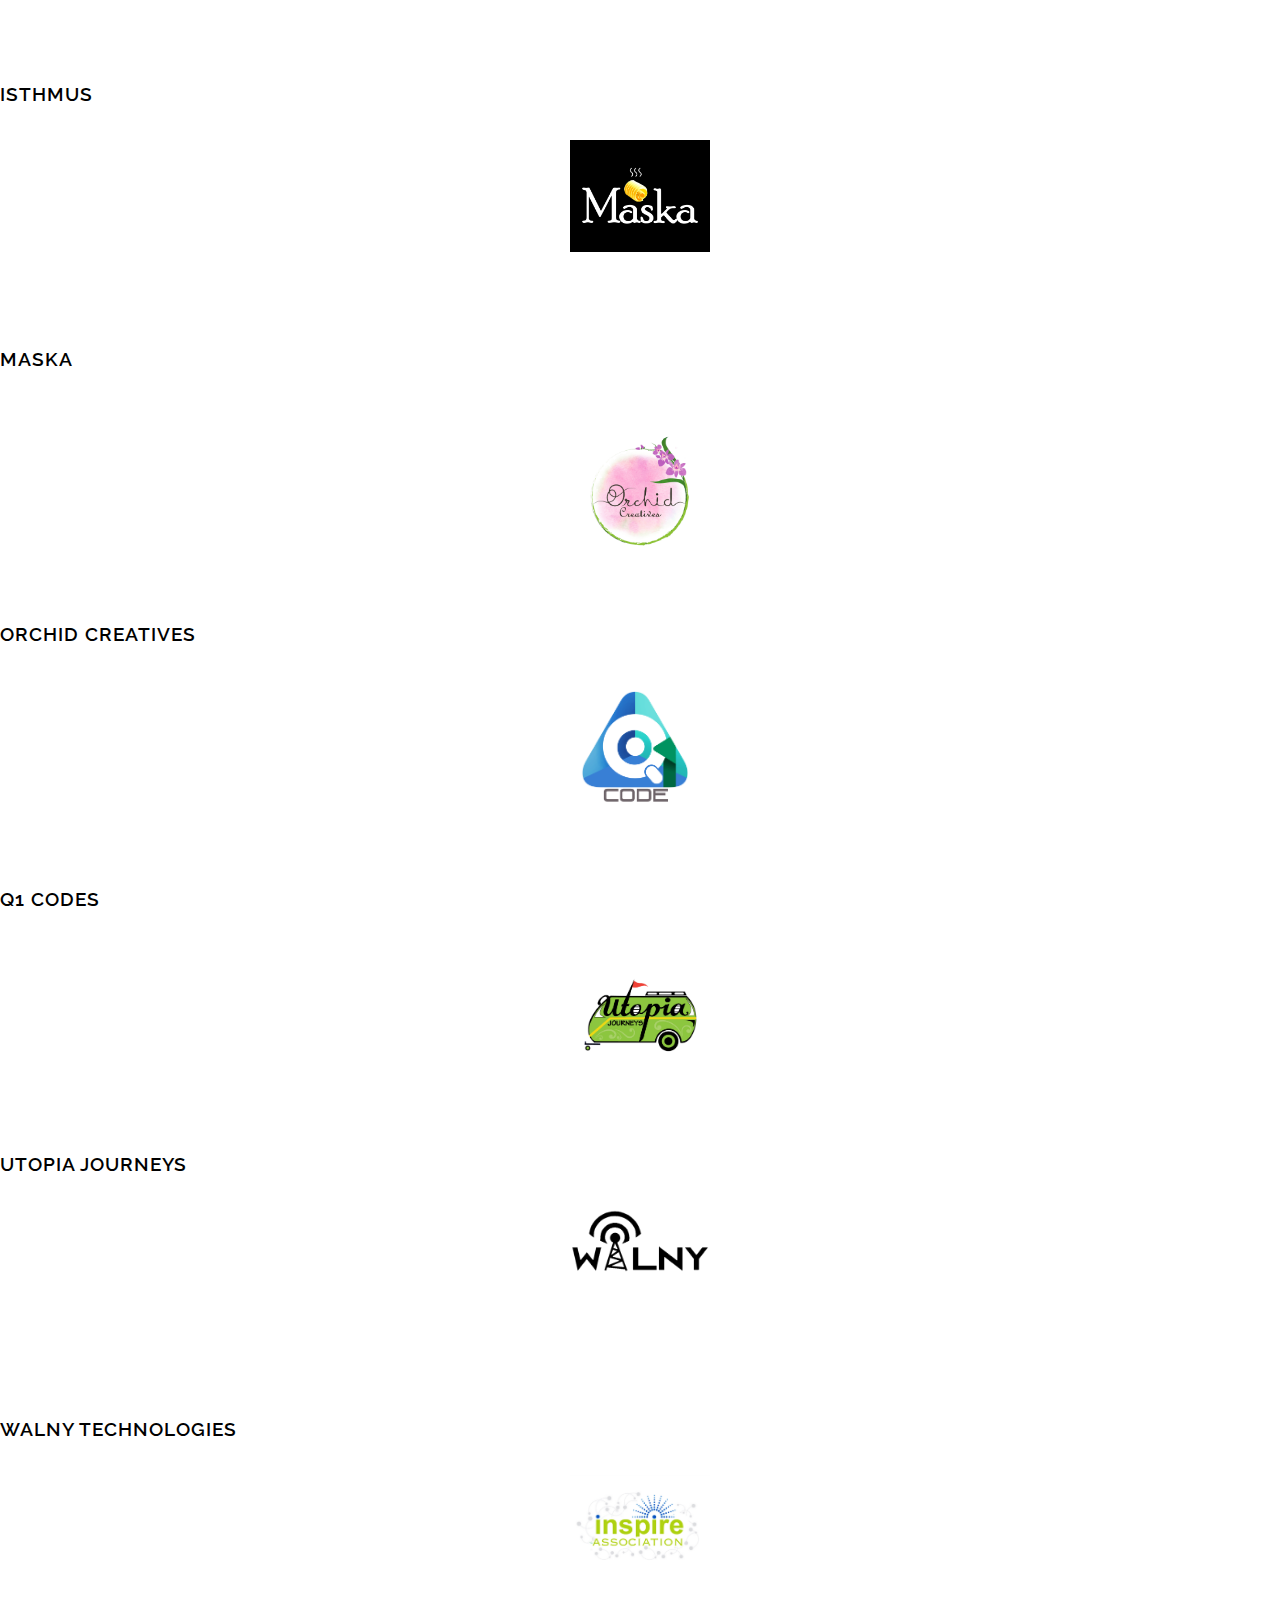
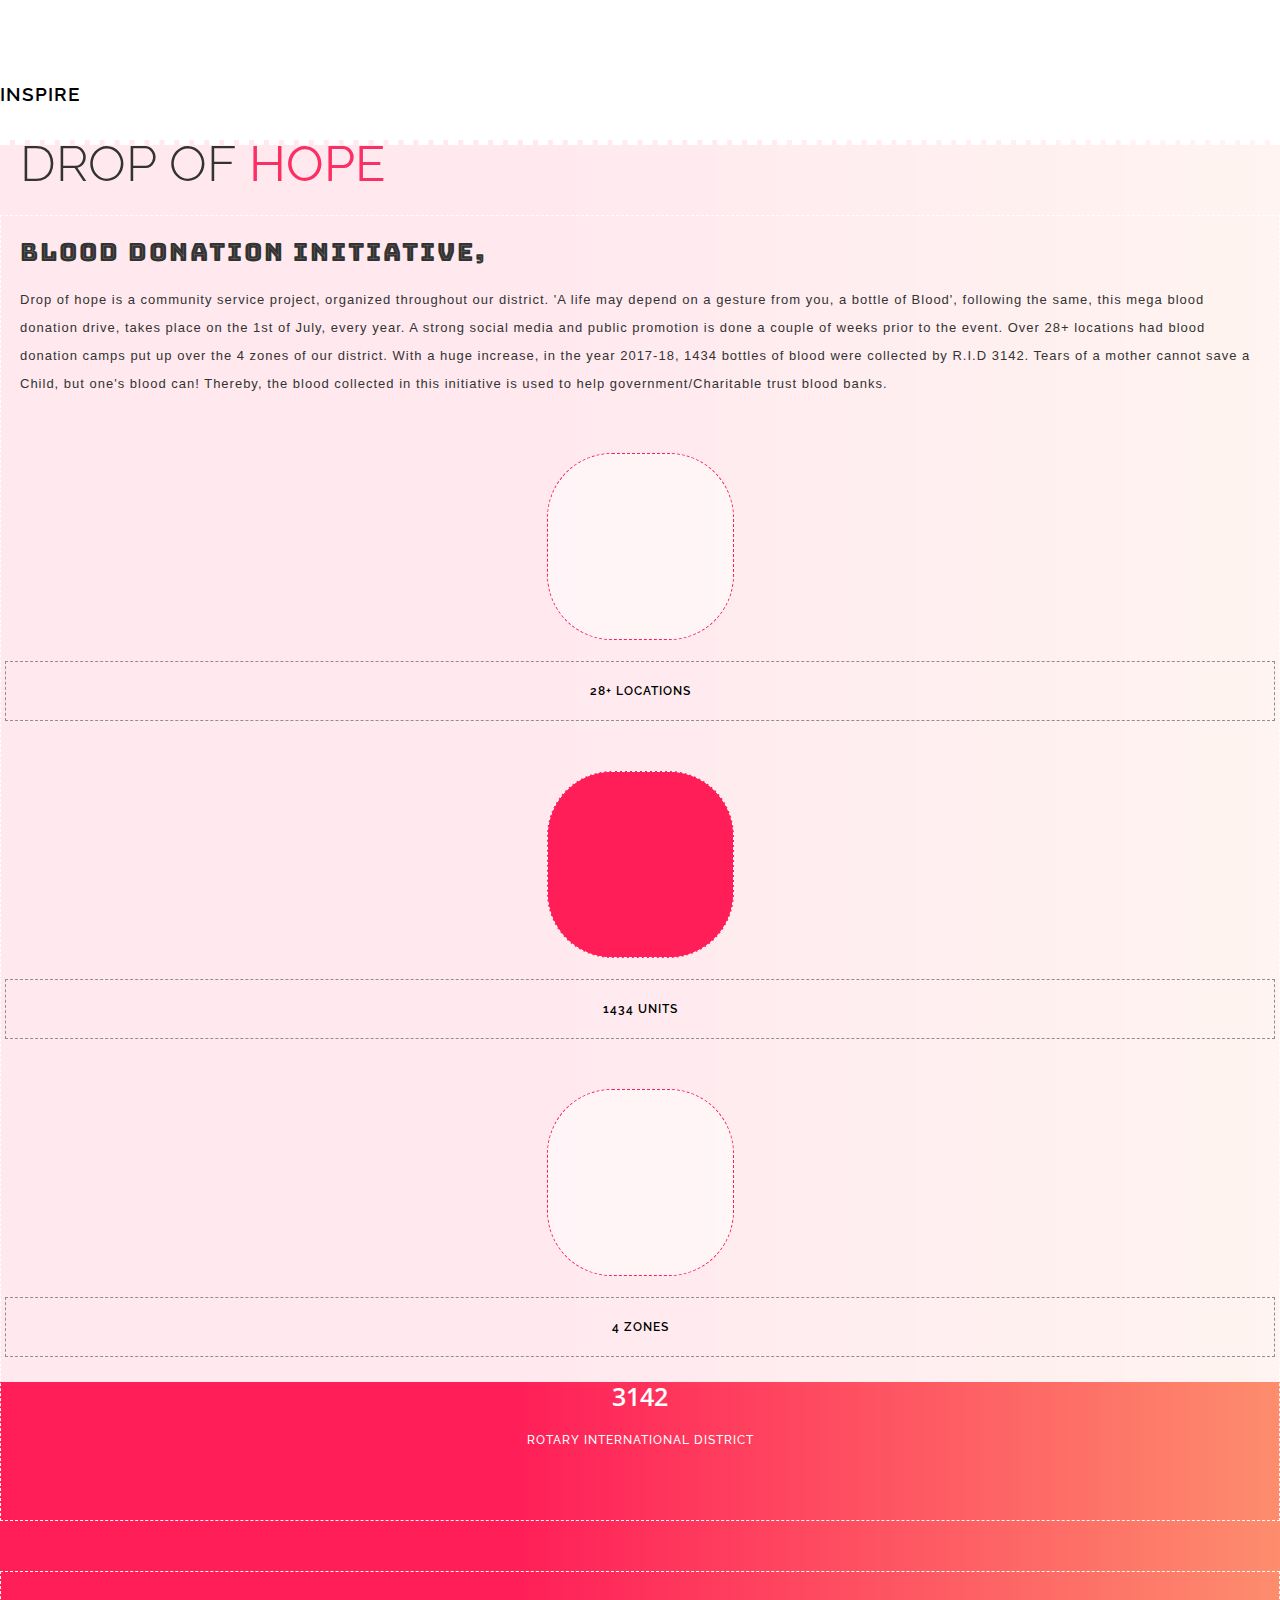
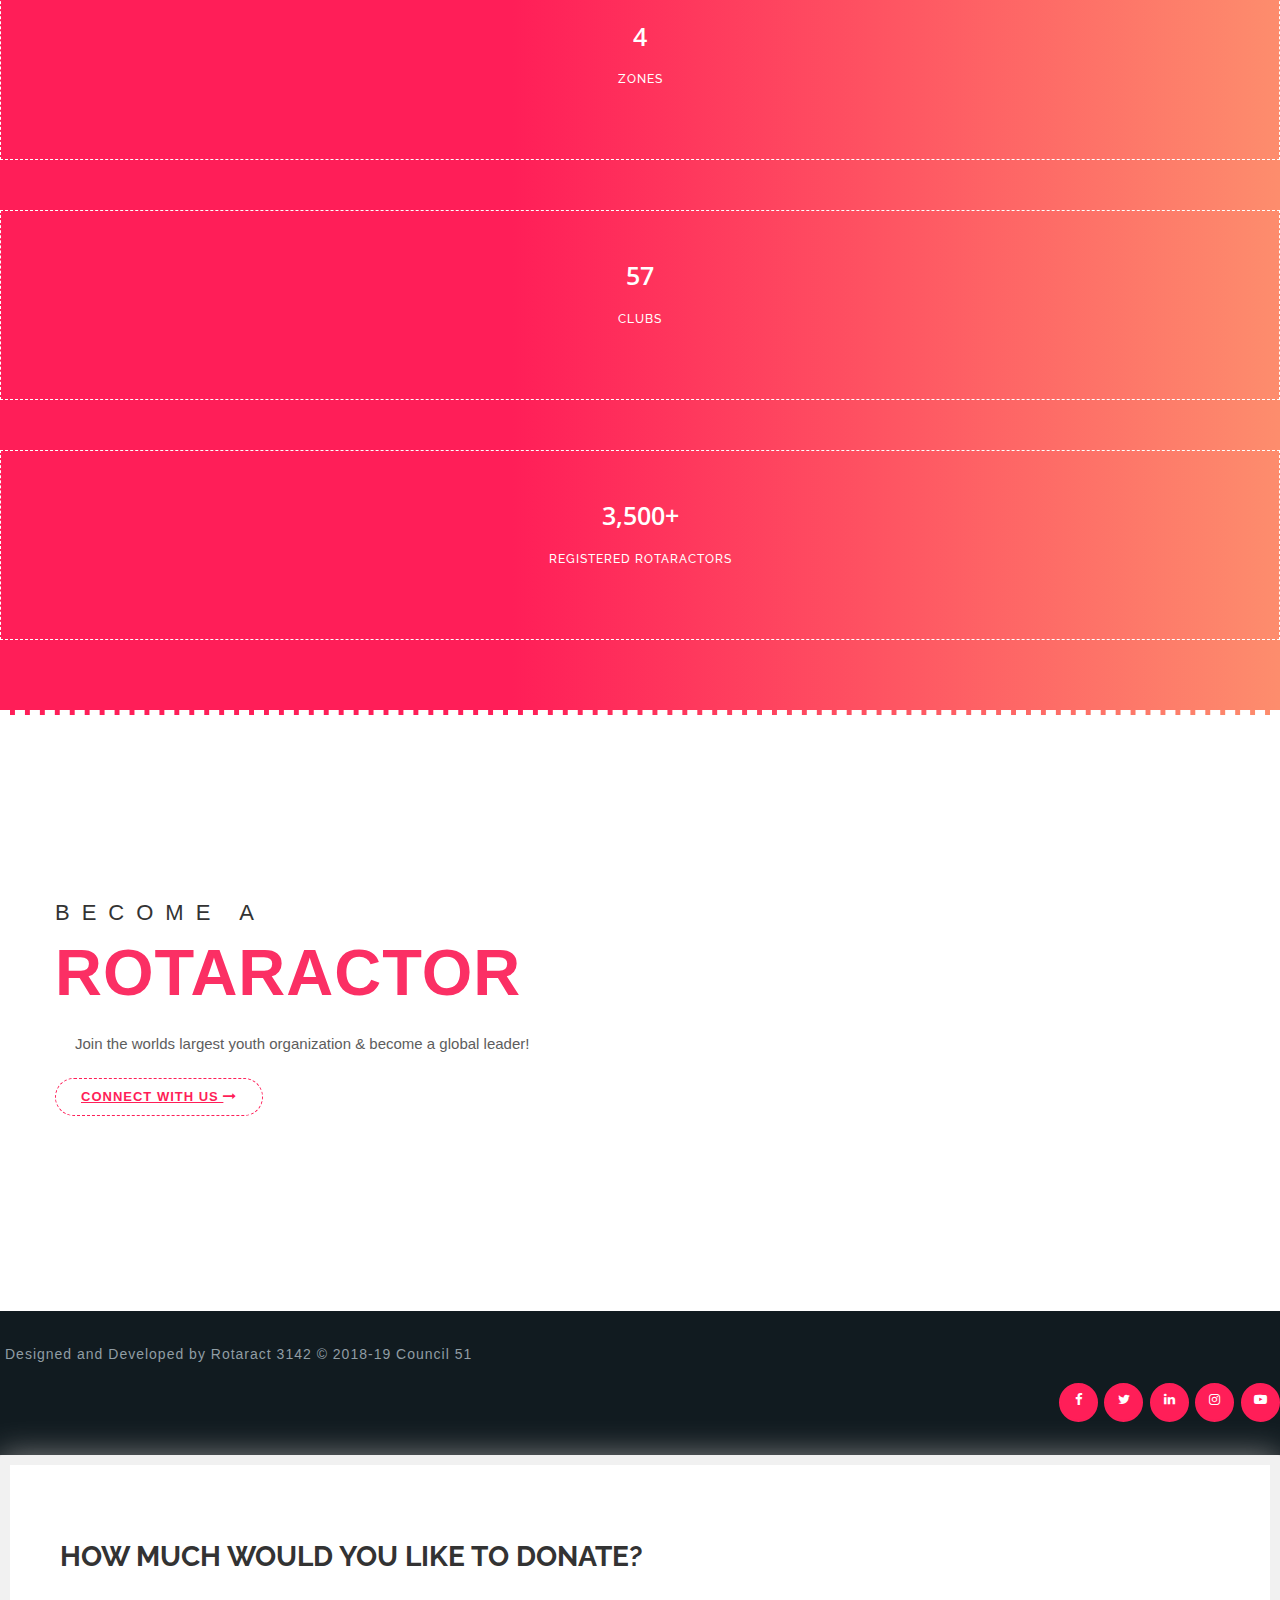
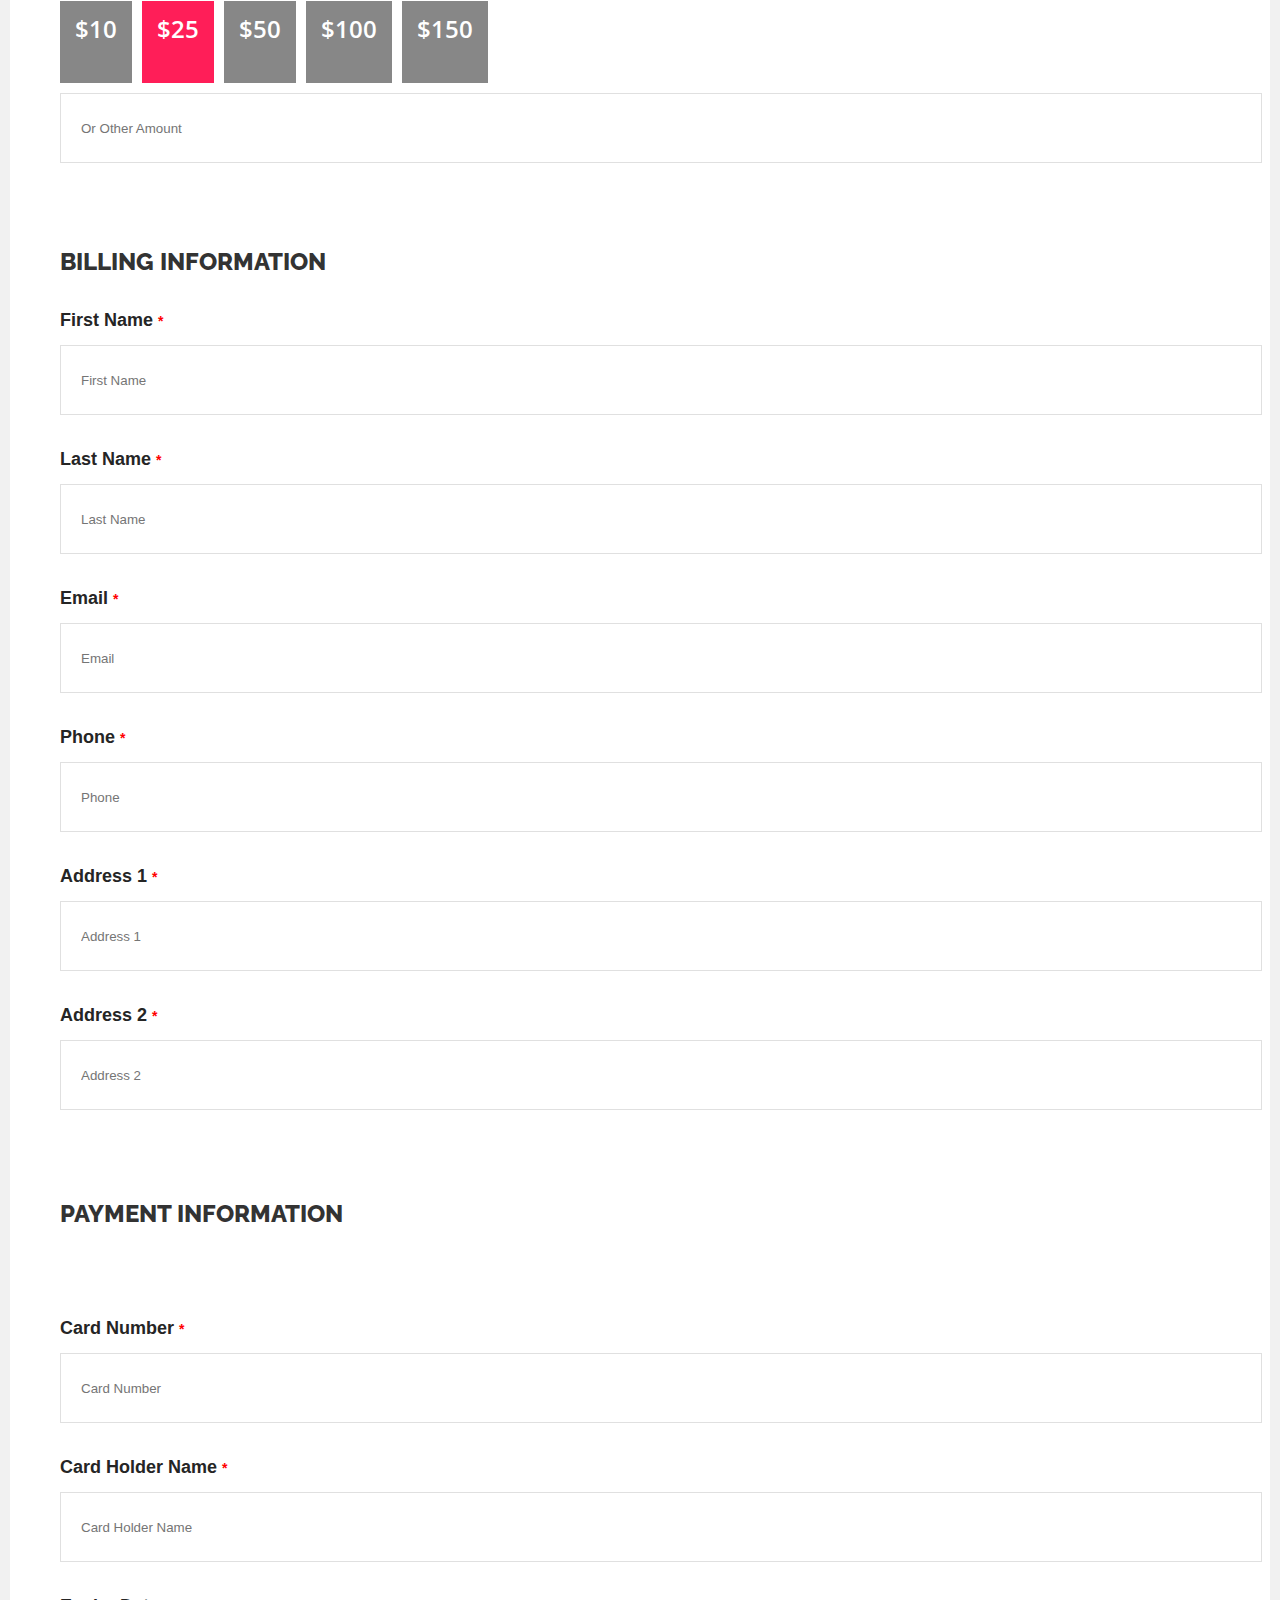
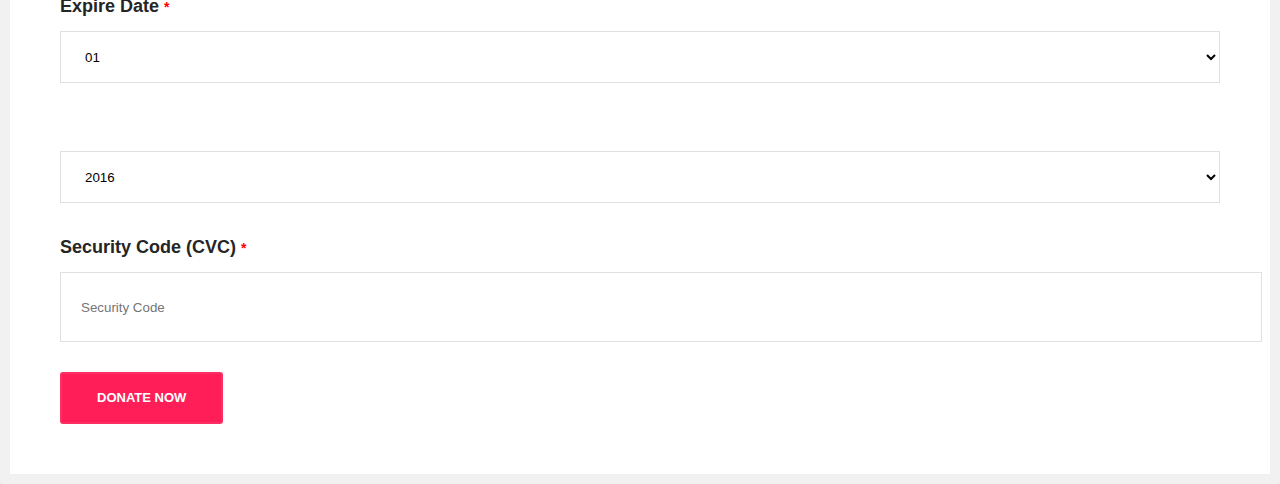
==== commit 0fb306fc: "Update index.html" ====
--- a/index.html
+++ b/index.html
@@ -34,6 +34,50 @@
       <!-- Revolution Style -->
       <link rel="stylesheet" type="text/css" href="revolution/css/settings.css">
       <link rel="stylesheet" type="text/css" href="revolution/css/layers.css">
+	    <link rel="stylesheet" href='css/countdown.css' type='text/css' media='all' />
+      <style type="text/css">
+        #transparent-bg{
+          position: fixed;
+          width: 100%;
+          height: 100%;
+          top: 0;
+          left: 0;
+          background-color: rgba(0,0,0,0.8);
+          z-index: 99999;
+        }
+        .doh-link{
+          position: fixed;
+          padding: 20px;
+          background-color: #ffffff;
+          top: 50%;
+          left: 50%;
+          -ms-transform: translate(-50%,-50%);
+          transform: translate(-50%,-50%);
+          color: #333;
+          text-align: center;
+          border-radius: 5px;
+        }
+        .doh-link a{
+          color: #ff1e58;
+          text-decoration: underline;
+        }
+        @media screen and (max-width: 767px){
+          .home-live-feeds iframe {
+            margin: 0 auto!important;
+            width: 300px!important;
+          }
+          .bg-soon{
+            background-size: contain;
+            height: 600px!important;
+          }
+          .fb-feed, .twitter-feed {
+            display: inline-block;
+            width: auto;
+            margin: 40px auto 0;
+          }
+          .close-window{left: 87%!important;}
+        }
+      </style>
    </head>
    <body>
       <!-- Preloader start-->
@@ -115,6 +159,9 @@
       </nav>
       <!-- END Nav Bar --> 
       <!-- Banner -->
+      <div id="transparent-bg"">
+        <div class="doh-link top-heading-soon">To know about our locations go to <a href="doh_locations.html">Location Finder</a><p title="Close Window" class="close-window" style="top: -15px; left: 97%; position: absolute; font-size:  24px; background-color: #333; padding: 8px 12px; border-radius: 50%; color: #ffffff;cursor: pointer;">x</p></div>
+      </div>
       <div id="particle" class="welcome-image-area particle-bg" data-stellar-background-ratio="0.6">
          <div id="particles-js"></div>
          <div class="display-table">
@@ -151,6 +198,23 @@
       <!-- END Demo Heading --> 
       <!--Main Features-->
       <!-- Added live twitter feed -->
+	 <!-- Countdown -->
+	  <div id="home" class="bg-soon low-back-i full-height">
+  <div class="text-con-i low-back-up">
+    <div class="container text-center">
+      <div class="row">
+        <div class="lead col-lg-12 col-xm-12  ">
+          <div class="lead col-lg-8 col-sm-offset-0 col-lg-offset-2 col-xm-8 text-center ">
+            <div class="newsletter text-center">
+              <div class="top-heading-soon text-center"> NEW <span class="red">ROTA YEAR </span> IN </div>
+              <div class="soon"></div>
+            </div>
+          </div>
+        </div>
+      </div>
+    </div>
+  </div>
+</div> 
       <div class="section-title center">
          <h2 class="social-media-head">Social <strong>Media</strong></h2>
          <div class="home-live-feeds">
@@ -162,7 +226,9 @@
             <div class="twitter-feed">
                <a class="twitter-timeline" data-width="600" data-height="430" href="https://twitter.com/Rotaract_3142?ref_src=twsrc%5Etfw">Tweets by Rotaract_3142</a> <script async src="https://platform.twitter.com/widgets.js" charset="utf-8"></script>
             </div>
-         </div>
+			</br>
+			</br></br>
+		</div>
       </div>
       <div class="main-features"></div>
       <div class="container">	  
@@ -410,6 +476,7 @@
                         <div class="col-md-12 col-sm-12">
                            <h3>Drop of <span class="pink"><strong>Hope</strong></span></h3>
                            <div class="project-text">Blood Donation Initiative, </div>
+						   
                            <p class="para">Drop of hope is a community service project, organized throughout our district.
                               'A life may depend on a gesture from you, a bottle of Blood', following the same, this mega blood donation drive, takes place on the 1st of July, every year.
                               A strong social media and public promotion is done a couple of weeks prior to the event. 
@@ -588,7 +655,9 @@
             <div class="row">
                <div class="col-lg-8 col-md-8 col-sm-8 col-xs-12">
                   <div class="copy-right">
-                     <p>Designed and Developed by Rotaract 3142 © 2018-19 Council 51 </p>
+
+                    <p>Designed and Developed by Rotaract 3142 © 2018-19 Council 51 </p>
+
                   </div>
                </div>
                <div class="col-lg-4 col-md-4 col-sm-4 col-xs-12">
@@ -757,7 +826,24 @@
       <script type="text/javascript" src="js/app.js"></script> 
       <!-- Easypiechart JS  --> 
       <script type="text/javascript" src="js/easypiechart.js"></script> 
+	  <script type="text/javascript" src="js/countdown.min.js"></script> 
+    <script>
+			jQuery(document).ready(function($){						
+				$('.soon').dsCountDown({
+					endDate: new Date("july 01, 2018 00:00:00"),
+					theme: 'black'
+				});		        			
+			});
+		</script> 
+    <script type="text/javascript">
+      jQuery(document).ready(function($){
+        $('.close-window').on('click', function(event) {
+          event.preventDefault();
+          $('#transparent-bg').fadeOut();
+        });
+      });
+    </script>
       <!-- main js --> 
       <script type="text/javascript" src="js/main.js"></script>
    </body>
-</html>+</html>
--- a/css/style.css
+++ b/css/style.css
@@ -962,7 +962,7 @@
 /*------------------------------------------*/
 
 #benefit-i {
-    background: url(../img/about/1_about2.jpg) repeat fixed 0 0 / cover;
+    background: url(../img/about/LEADSummit2018.jpg) repeat fixed 0 0 / cover;
 }
 
 .benefit-texts {
@@ -1331,7 +1331,7 @@
     border-bottom: 8px dashed #ffffff;
 }
 .working {
-    background: rgba(0, 0, 0, 0) url("../img/about/1_about2.jpg");
+    background: rgba(0, 0, 0, 0) url("../img/about/LEADSummit2018.jpg");
     height: 600px;
     margin: 0;
 
@@ -6828,12 +6828,14 @@
 /*Bhavesh Changes 07/06/18*/
 .buy-theme, div.main-area, div.footer-section-area{display: none;}
 .home-live-feeds iframe{margin: 0 auto;}
-div.icon-logo{min-height: 175px;}
+div.icon-logo{min-height: 175px; text-align: center;}
 div.icon-logo + h3{min-height: 50px;}
 #particles-js{background-image: linear-gradient(0deg, rgba(255, 255, 255, 0.6), rgba(0, 0, 0, 0.6)), url(../img/hero/home_banner_1.jpg);}
 div.main-features{padding: 80px 0 0;}
 .menuzord-menu li:nth-child(3), .menuzord-menu li:nth-child(5){display: none;}
 .volunteer-bg{background: url(../img/core_team_banner.jpg) no-repeat scroll 40% 40%/ cover;}
+.about-us-bg{background: url(../img/LEADSummit2018.jpg) no-repeat scroll 40% 40%/ cover;}
+.contact-us-bg{background: url(../img/contact_us_bg.jpg) no-repeat scroll 40% 40%/ cover;}
 .core-team li:nth-child(3){display: none;}
 .fb-feed, .twitter-feed{
 	display: inline-block;
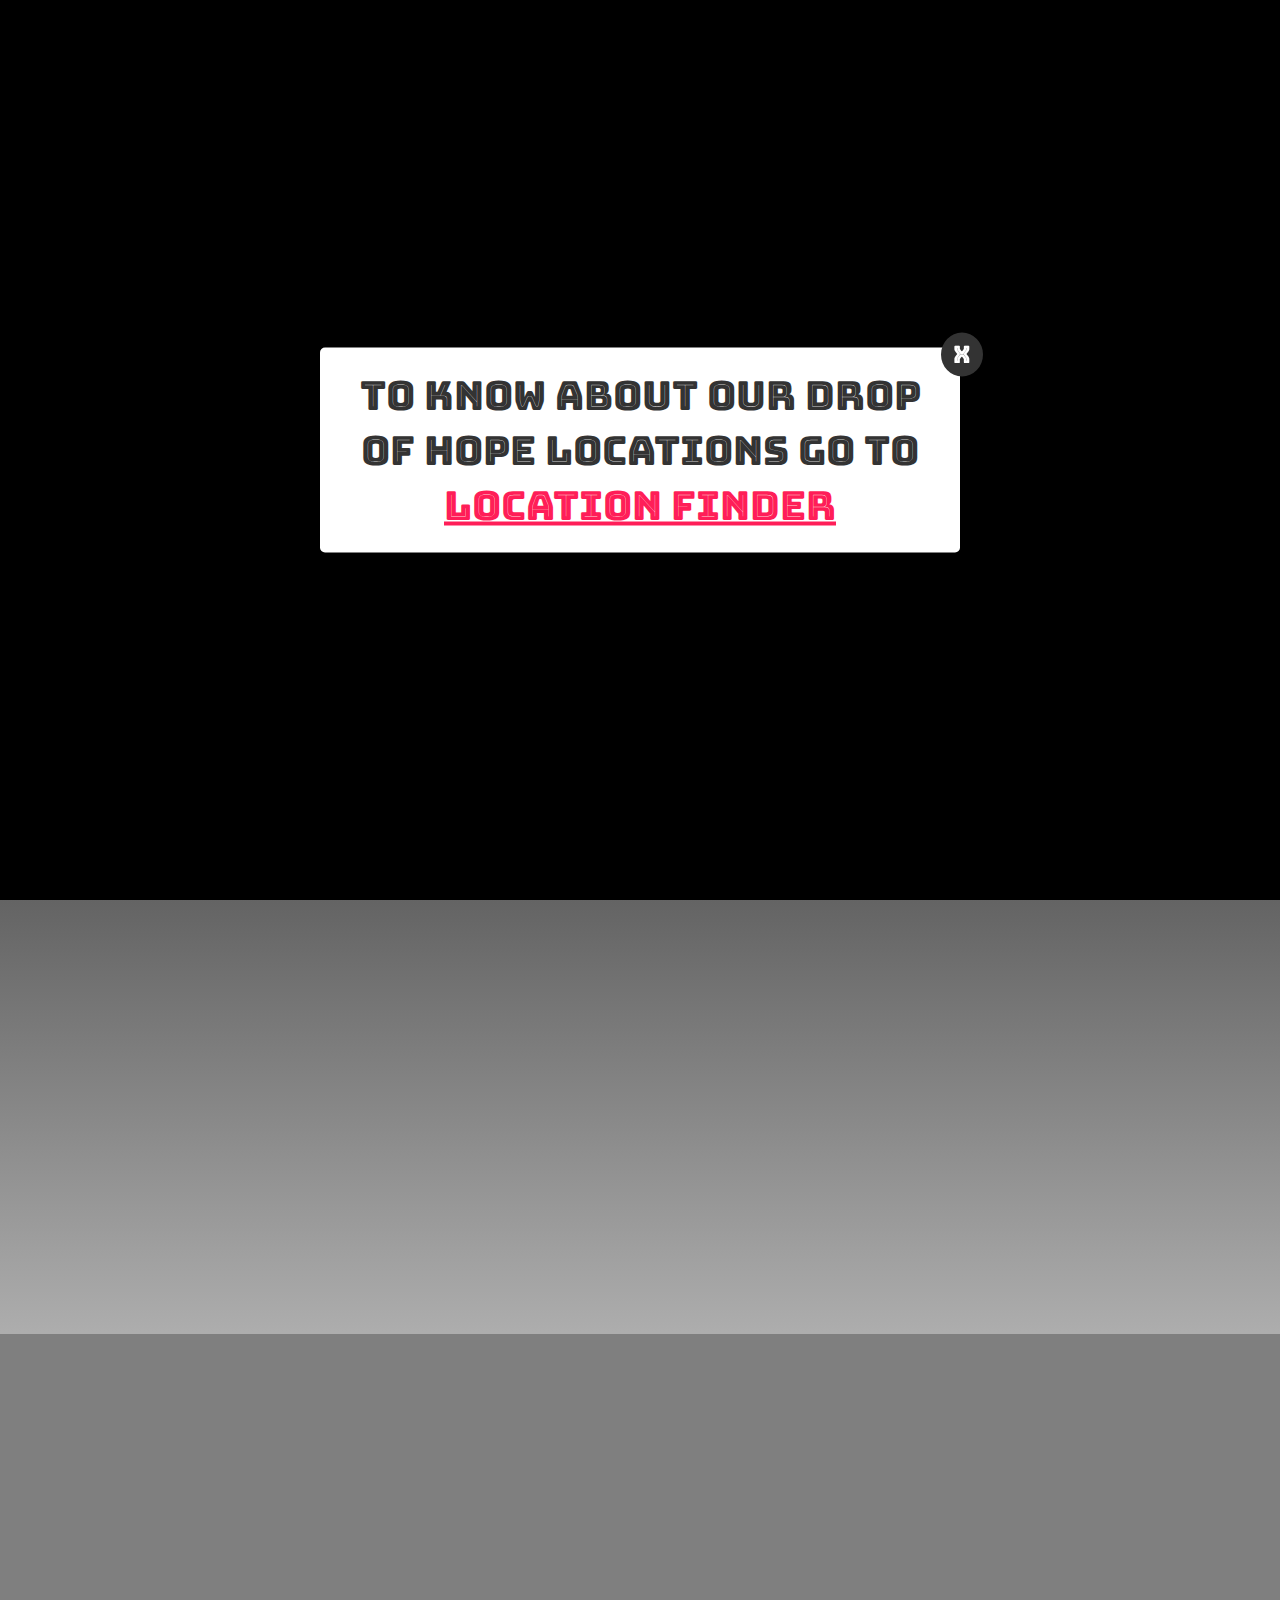
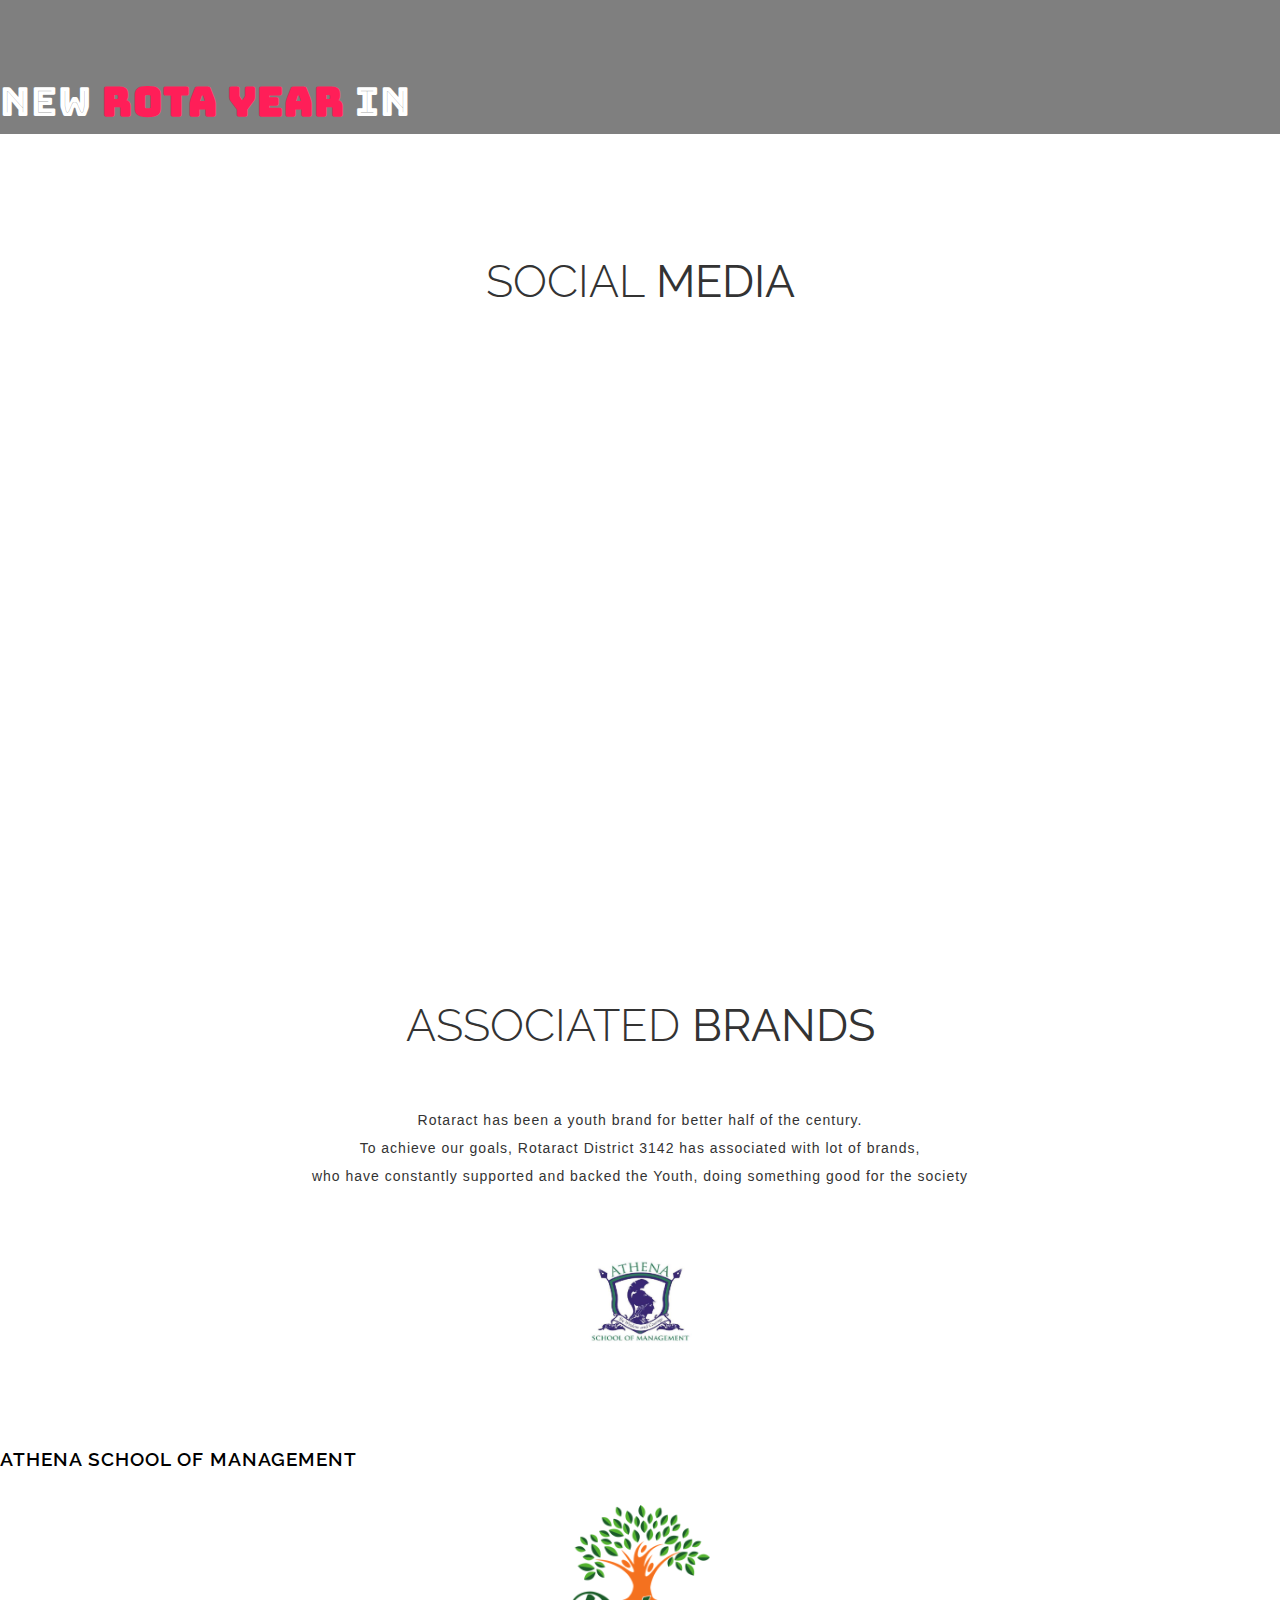
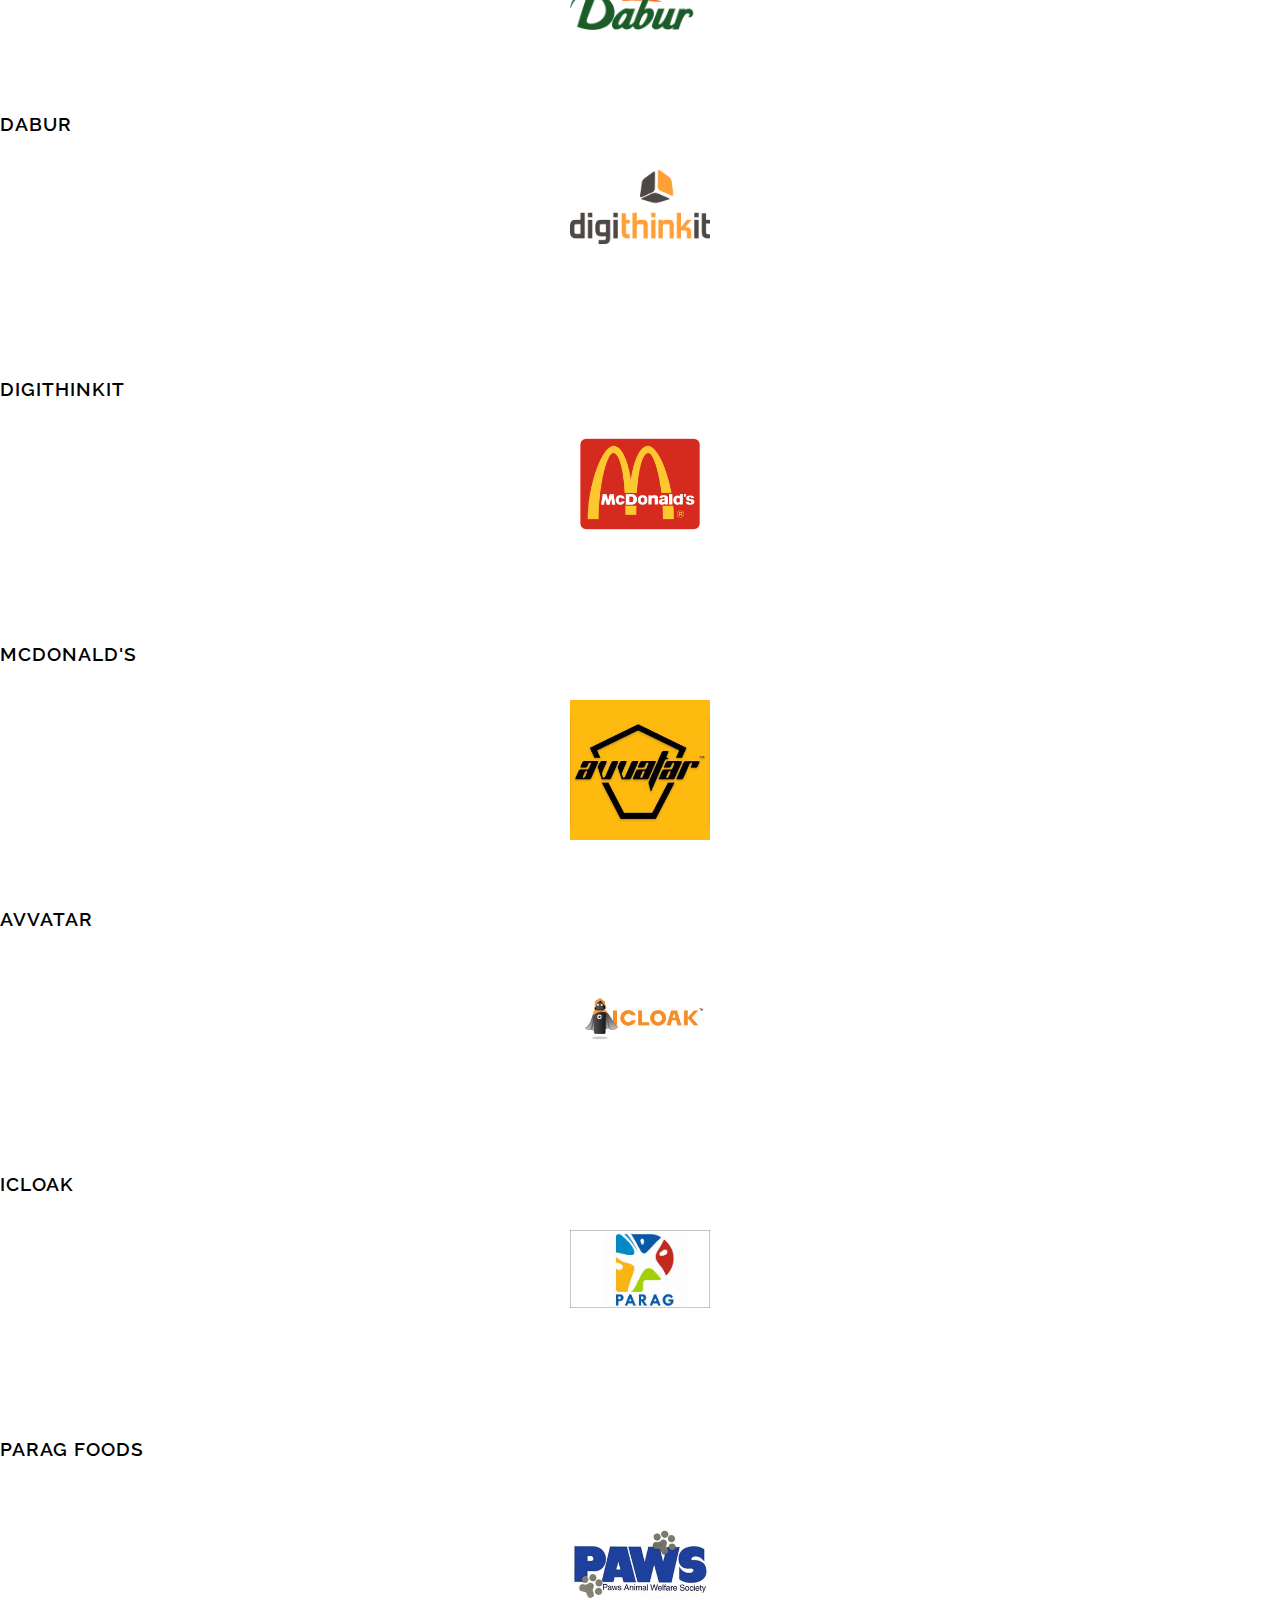
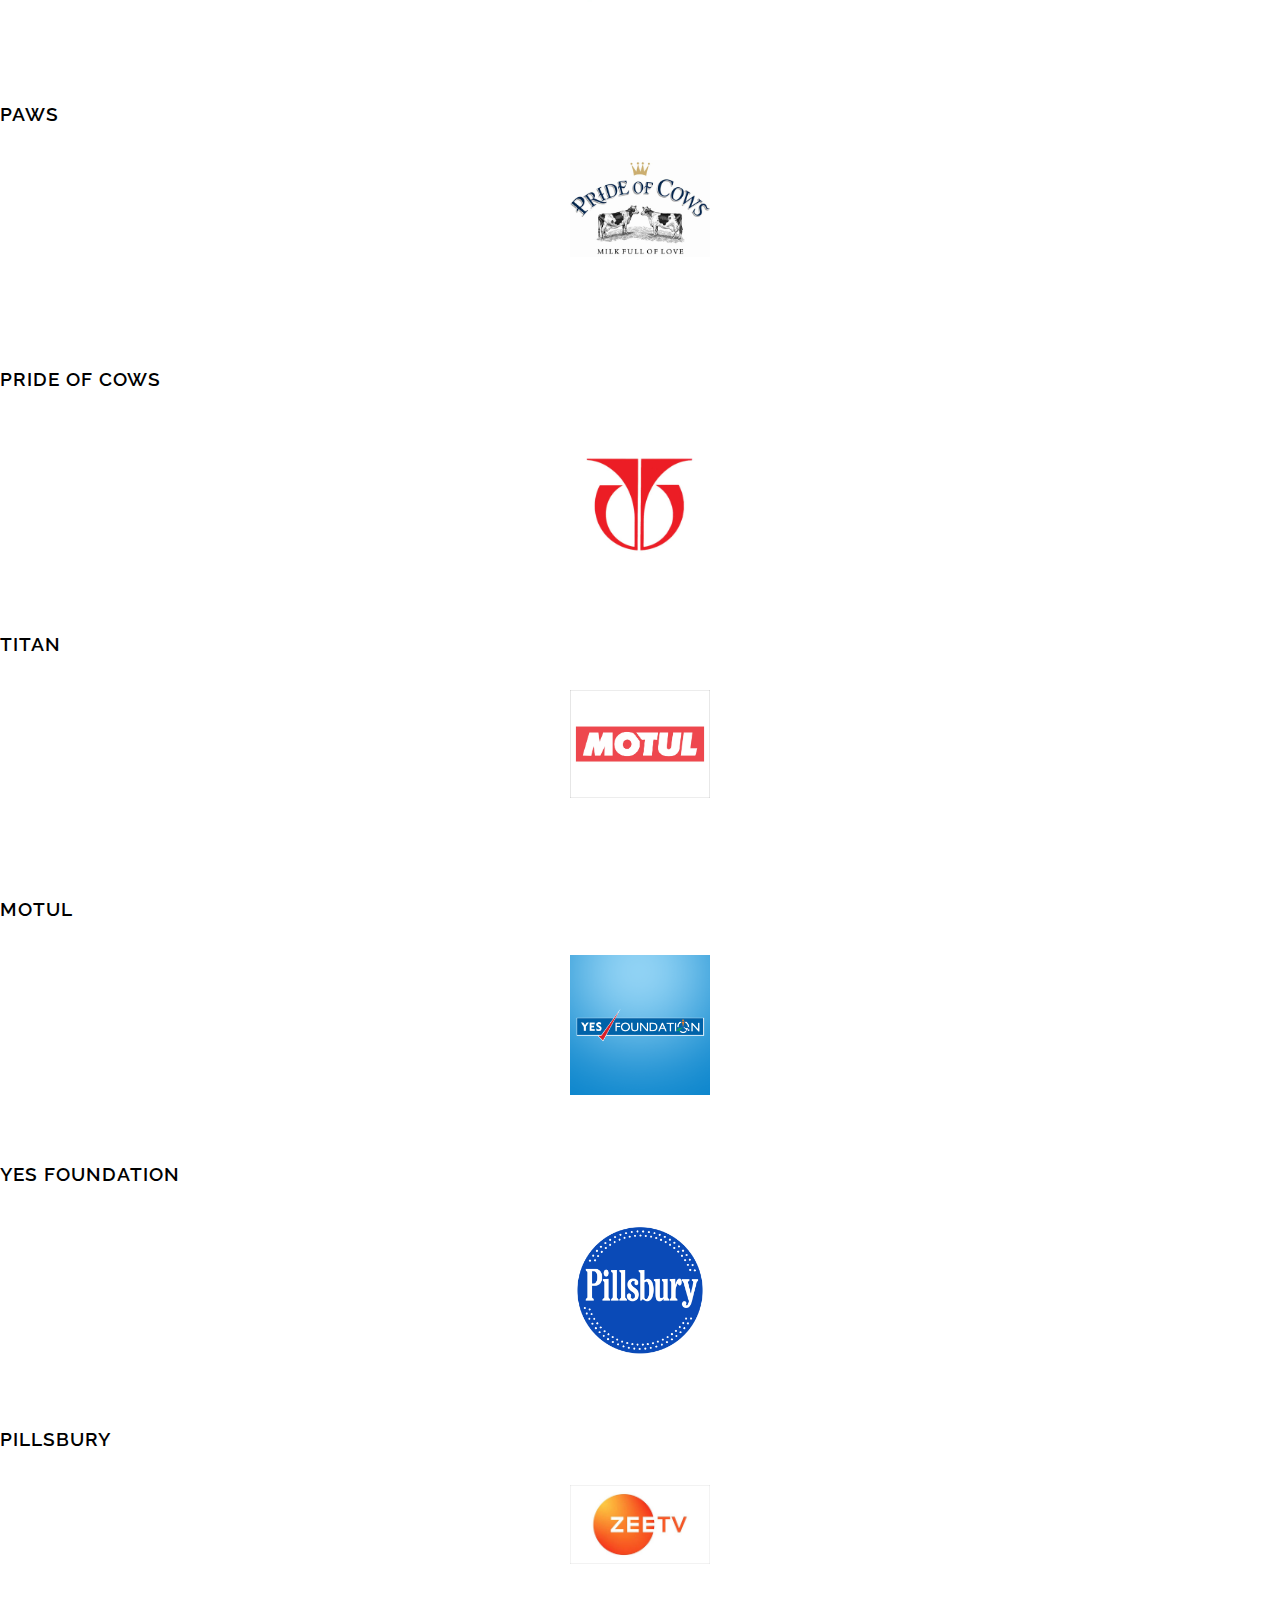
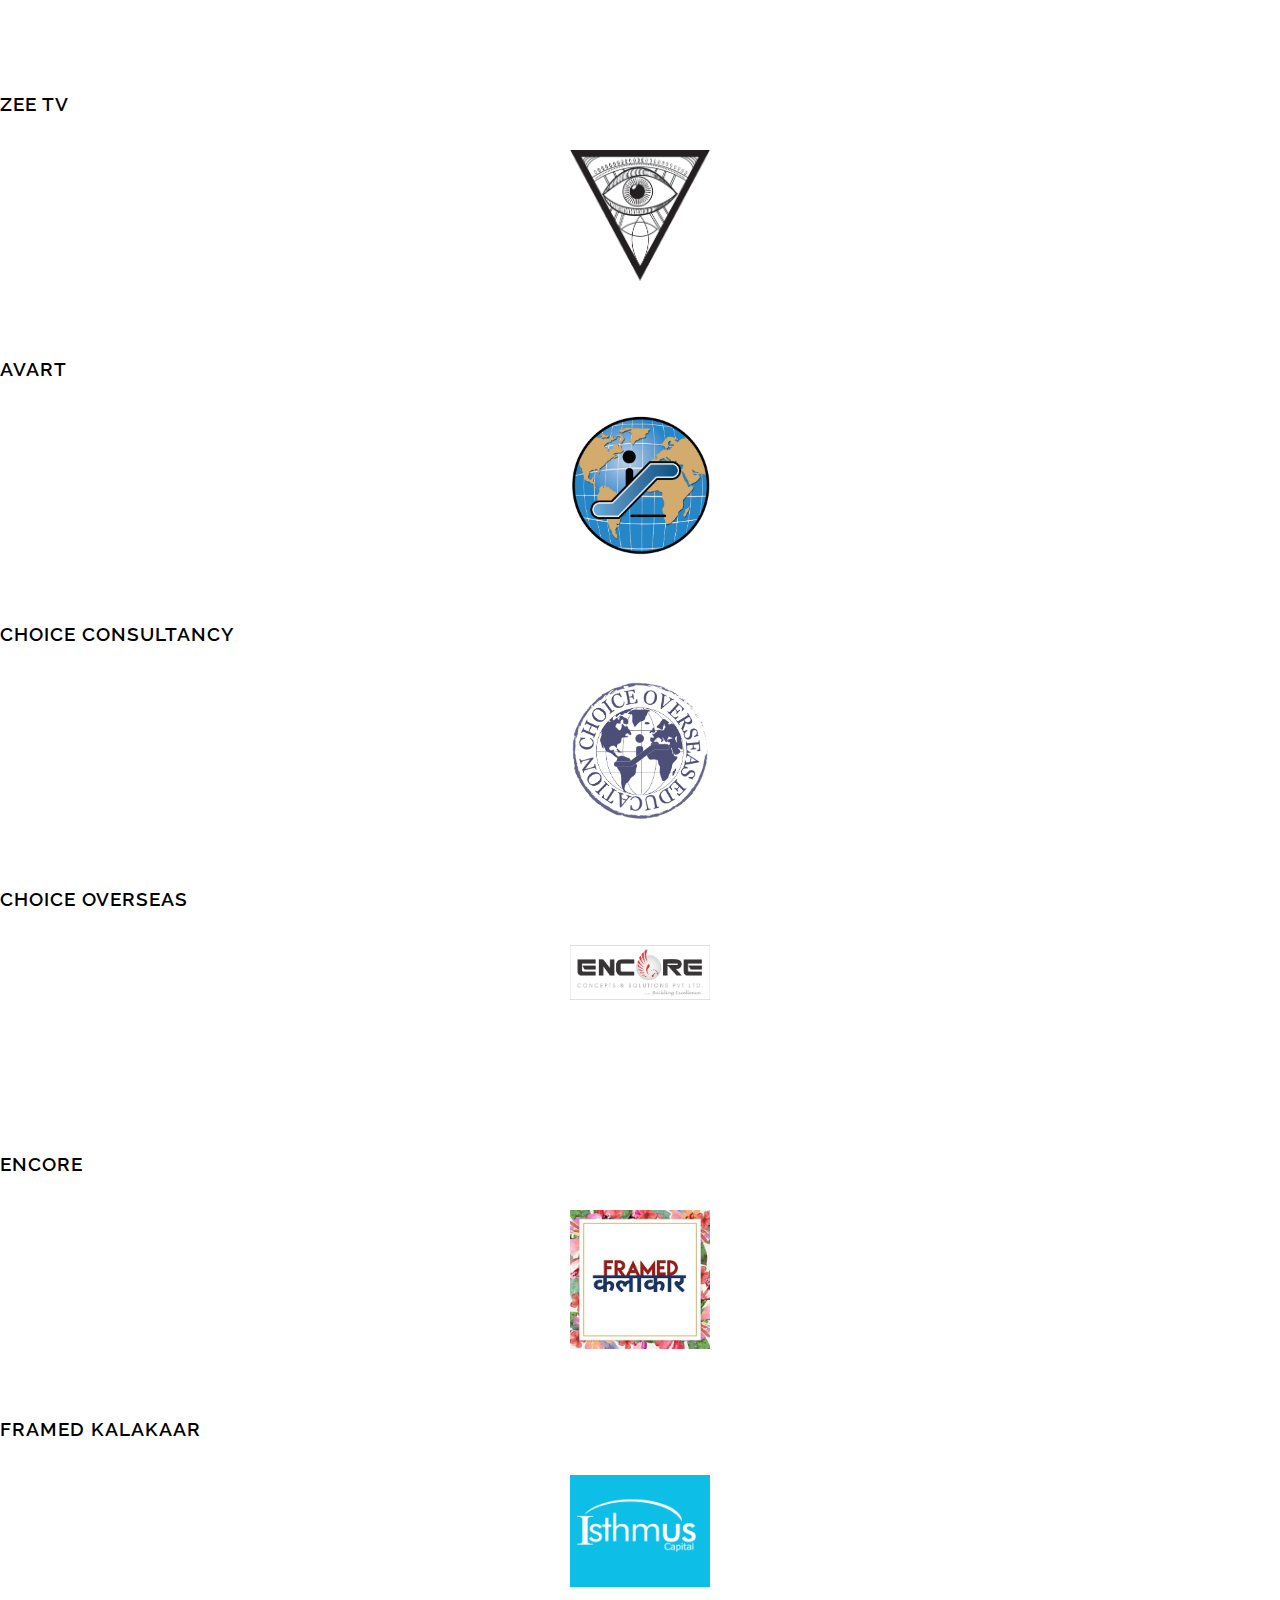
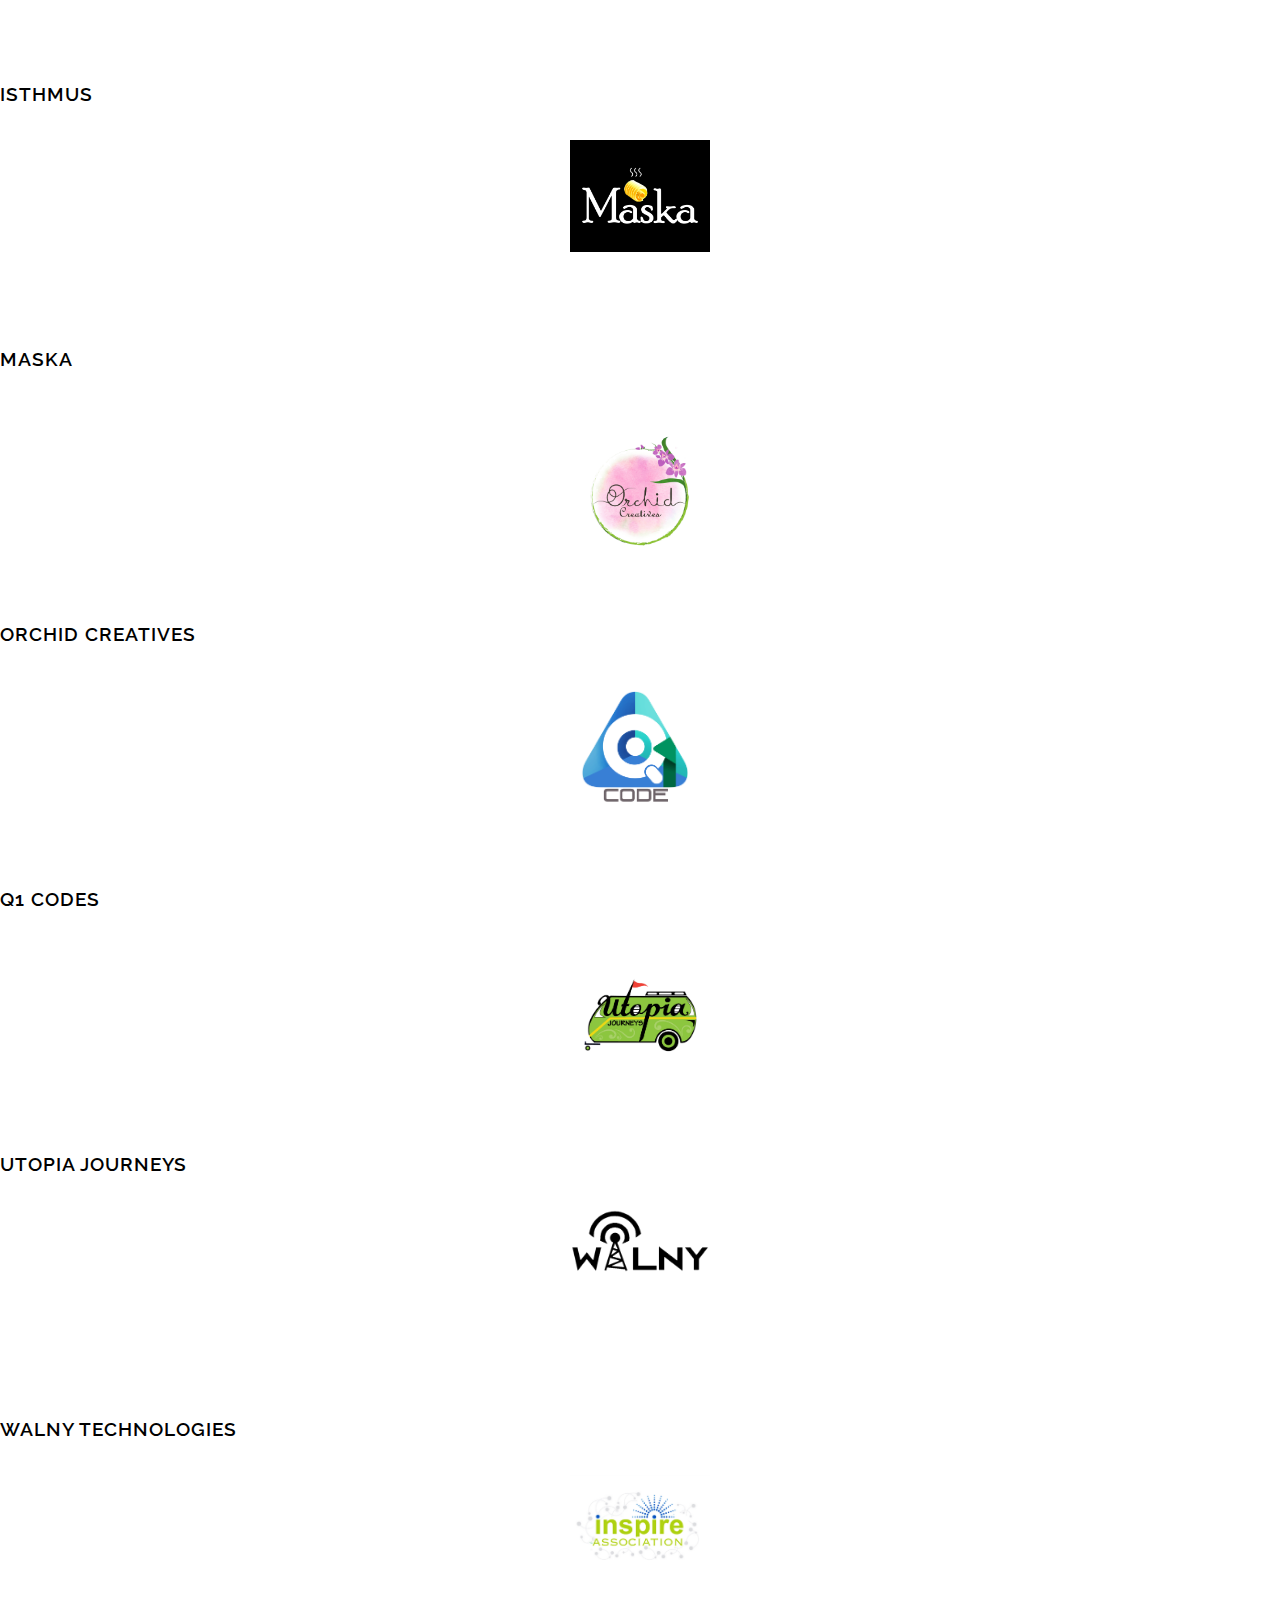
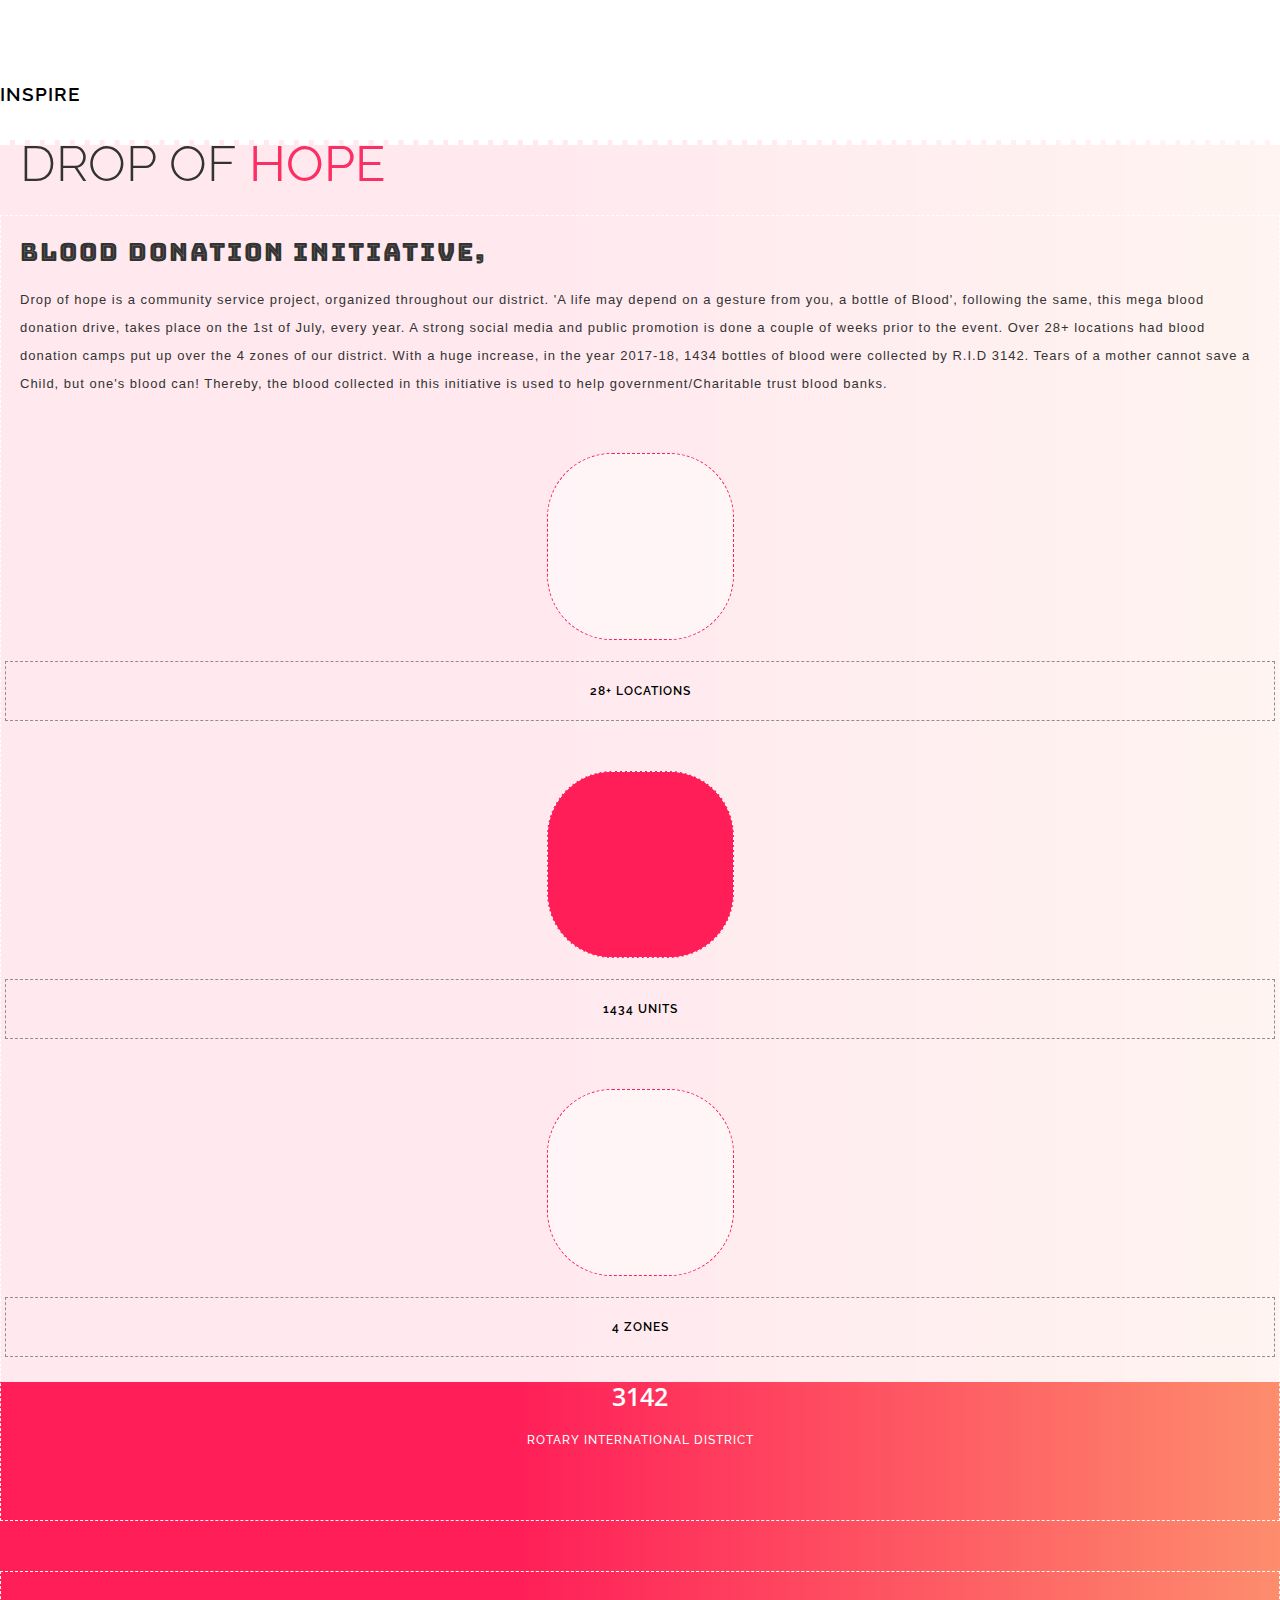
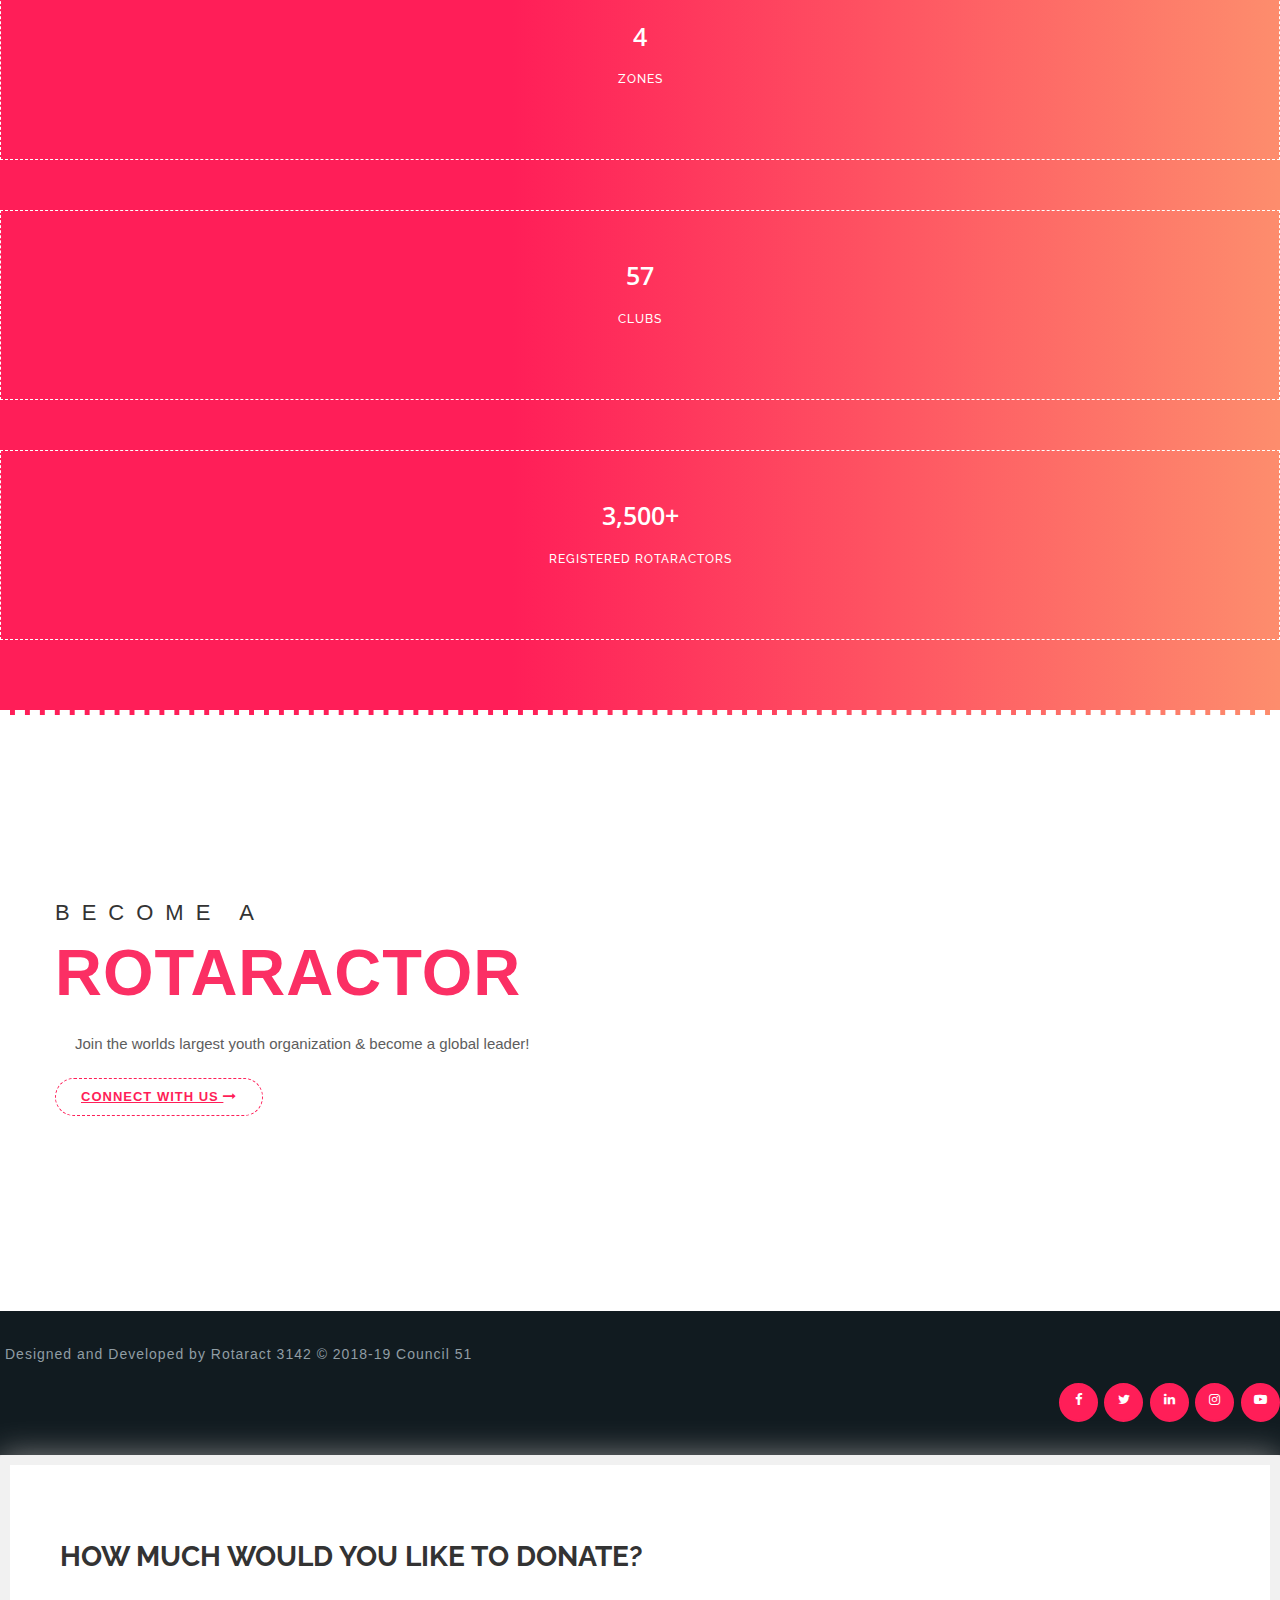
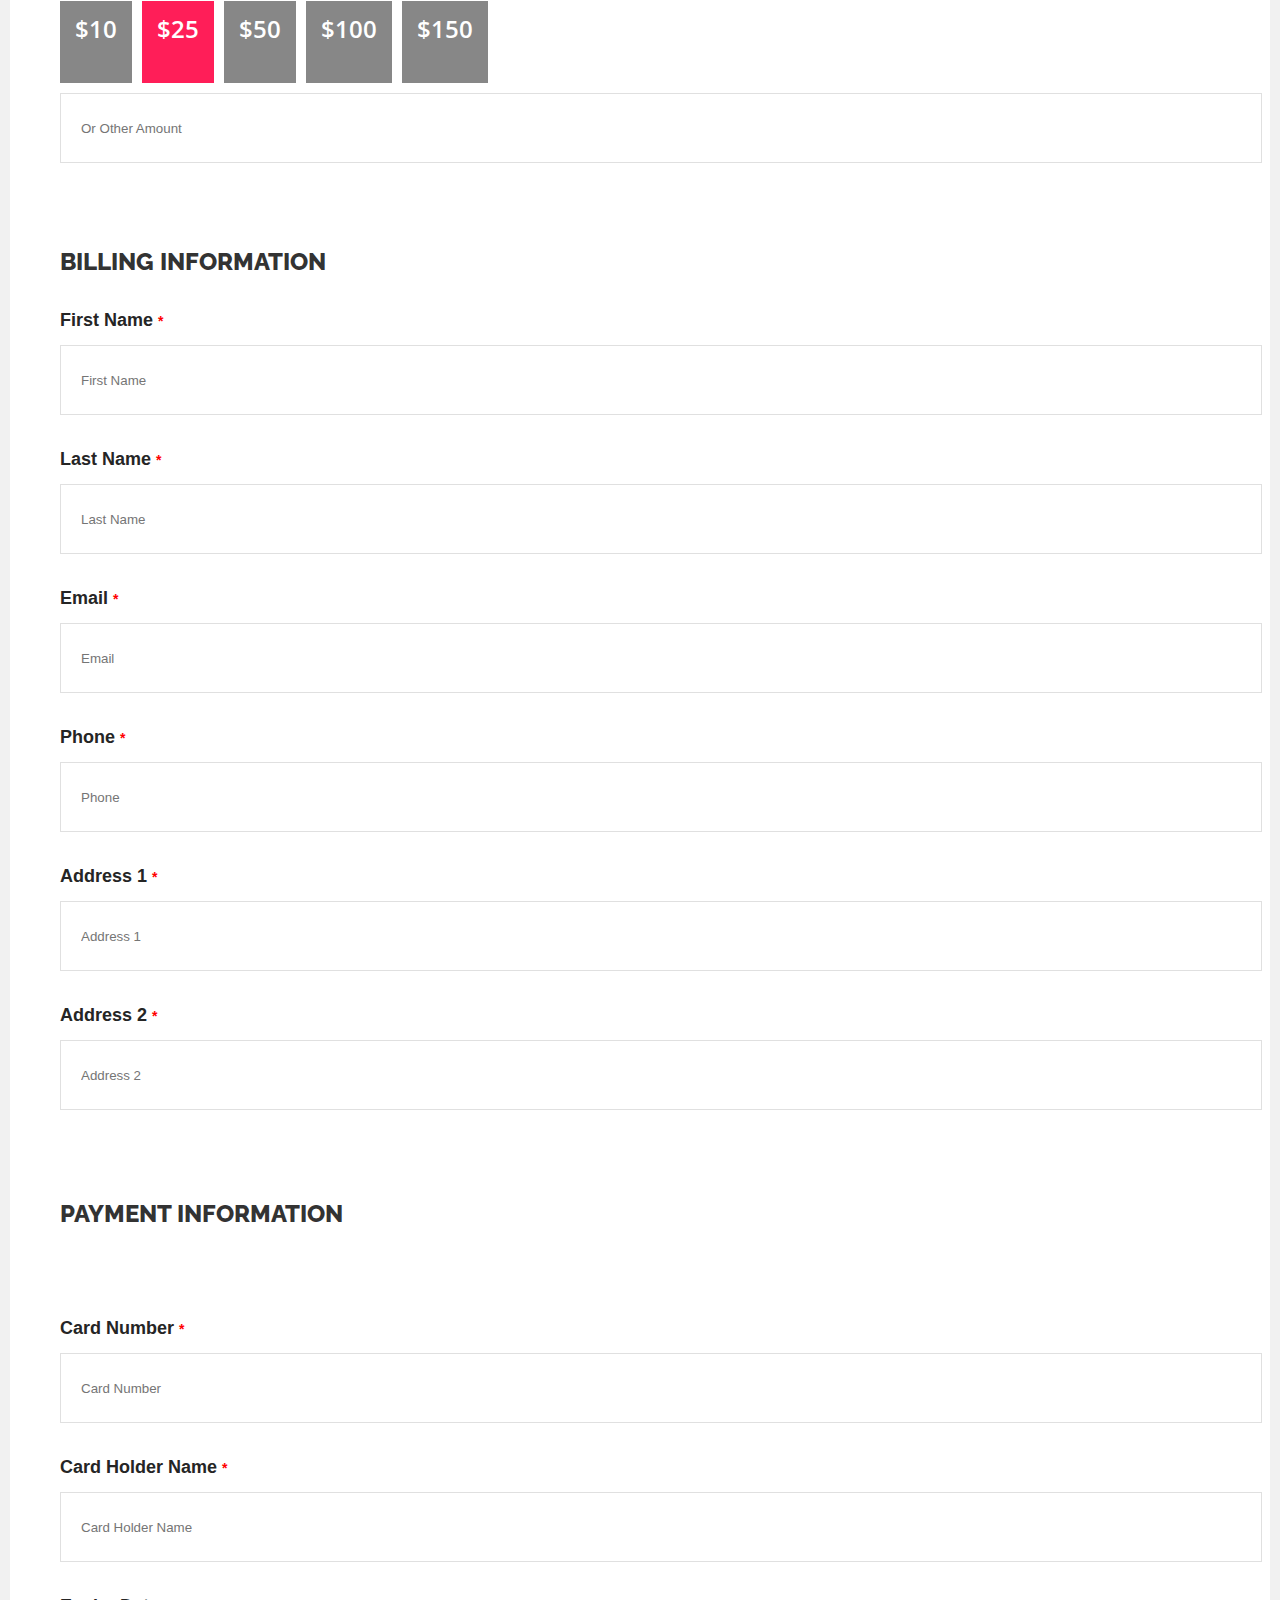
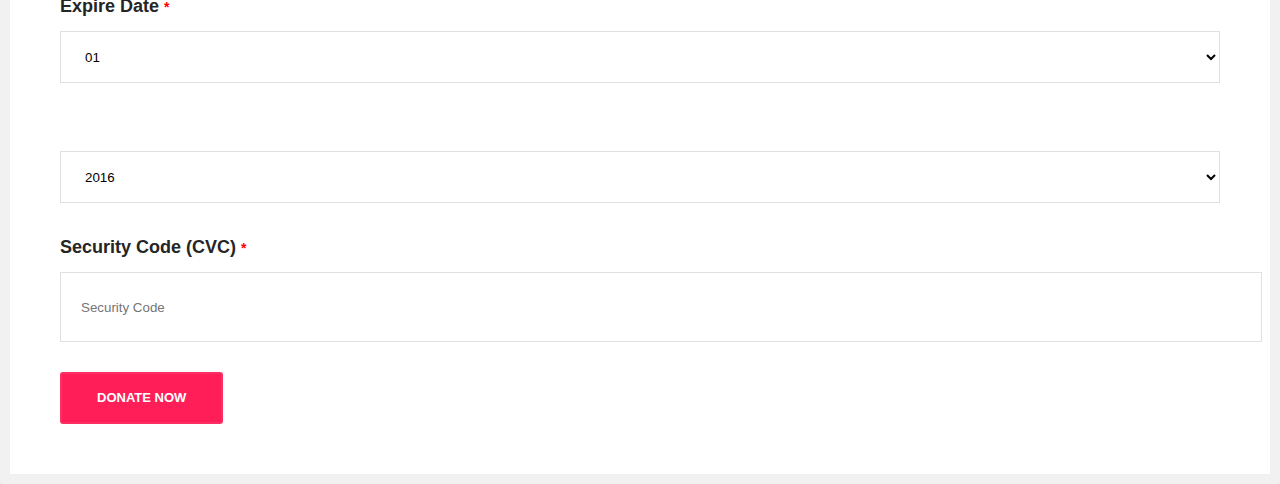
==== commit c56e358b: "Update index.html" ====
--- a/index.html
+++ b/index.html
@@ -160,7 +160,7 @@
       <!-- END Nav Bar --> 
       <!-- Banner -->
       <div id="transparent-bg"">
-        <div class="doh-link top-heading-soon">To know about our locations go to <a href="doh_locations.html">Location Finder</a><p title="Close Window" class="close-window" style="top: -15px; left: 97%; position: absolute; font-size:  24px; background-color: #333; padding: 8px 12px; border-radius: 50%; color: #ffffff;cursor: pointer;">x</p></div>
+        <div class="doh-link top-heading-soon">To know about our Drop of Hope locations go to <a href="doh_locations.html">Location Finder</a><p title="Close Window" class="close-window" style="top: -15px; left: 97%; position: absolute; font-size:  24px; background-color: #333; padding: 8px 12px; border-radius: 50%; color: #ffffff;cursor: pointer;">x</p></div>
       </div>
       <div id="particle" class="welcome-image-area particle-bg" data-stellar-background-ratio="0.6">
          <div id="particles-js"></div>
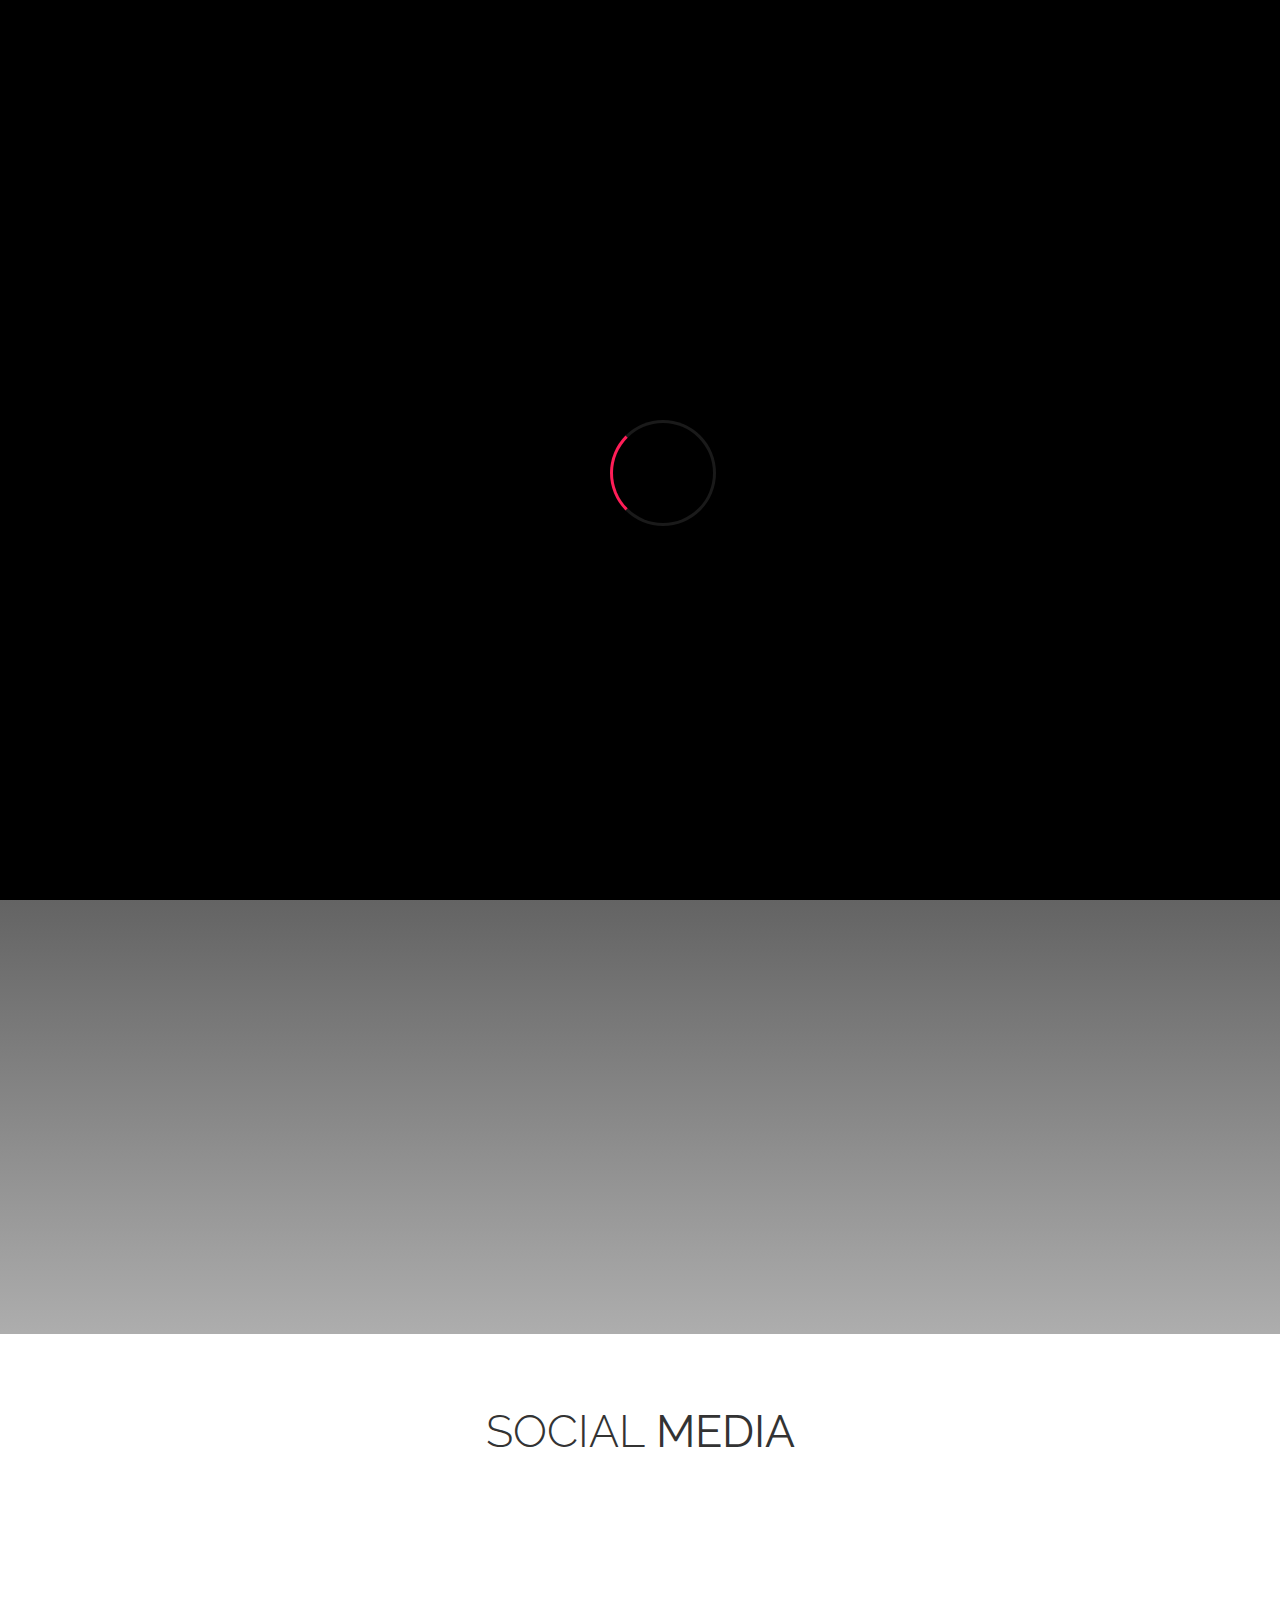
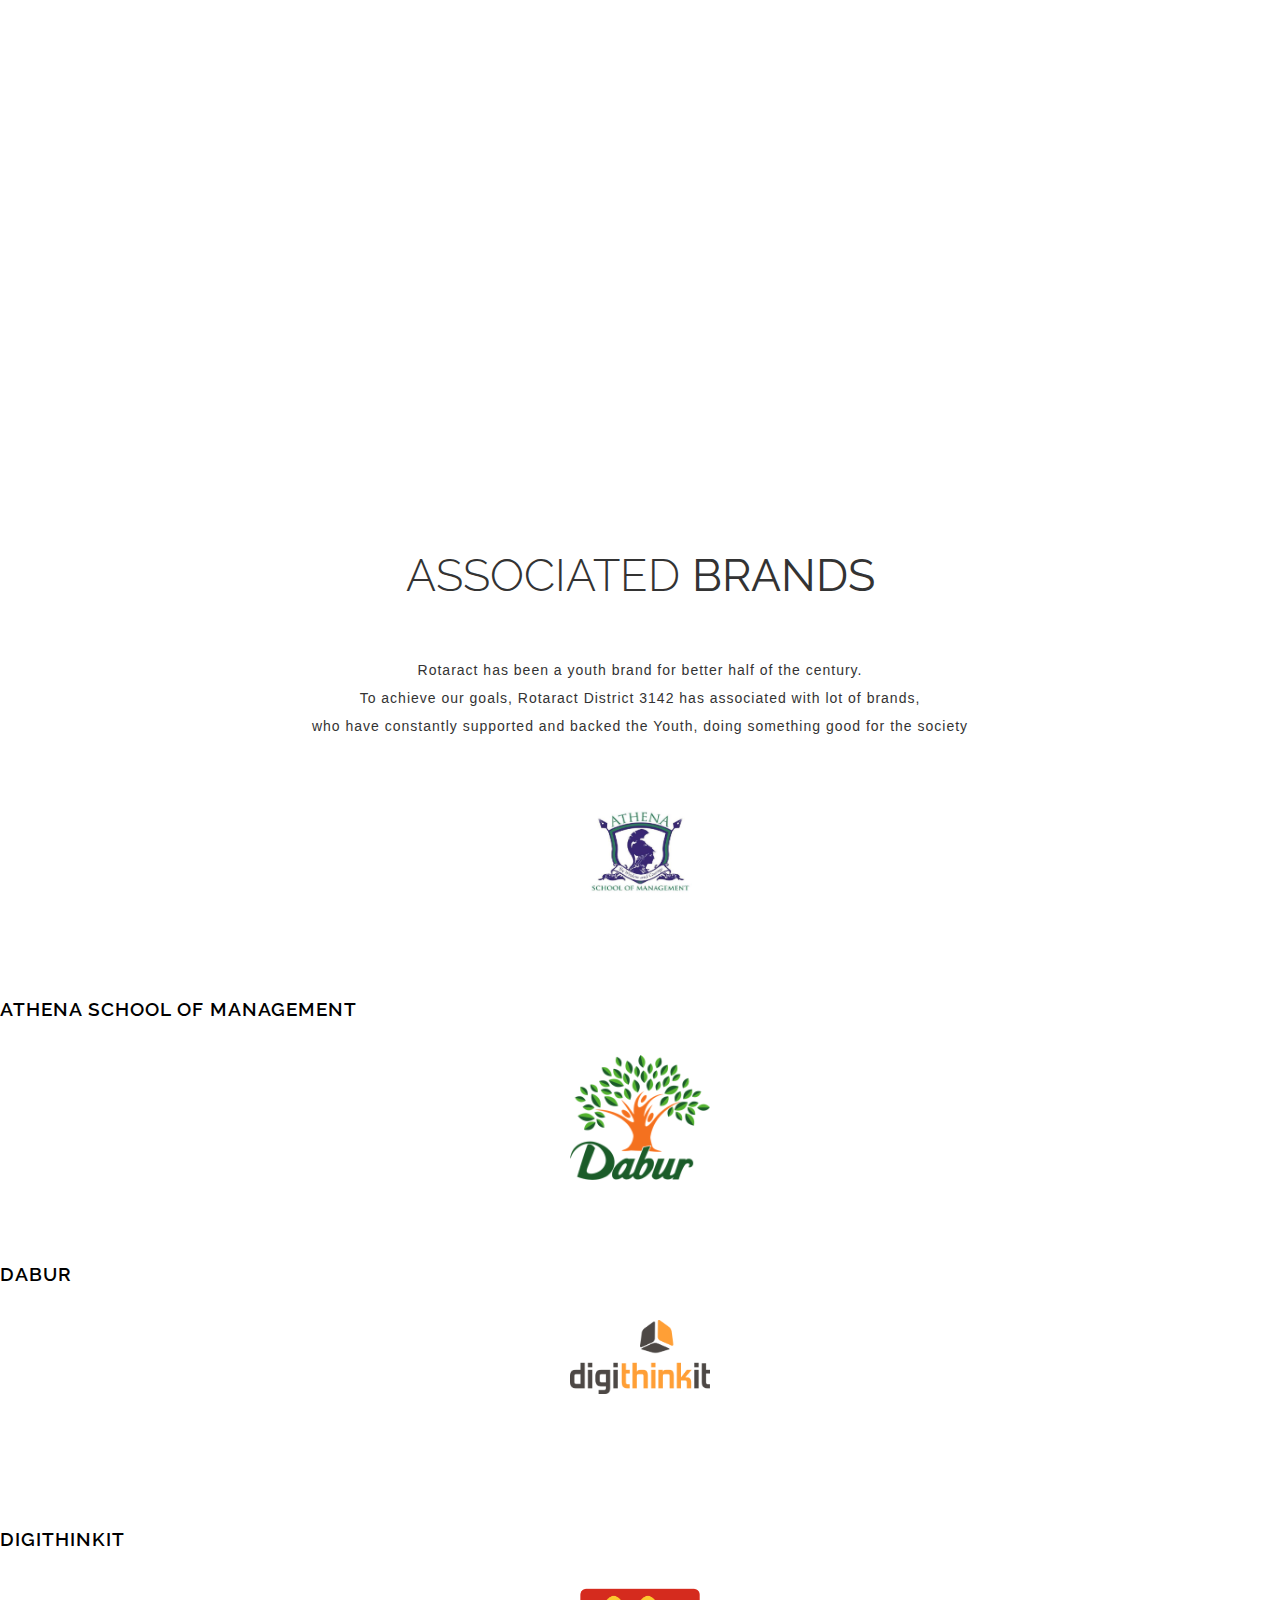
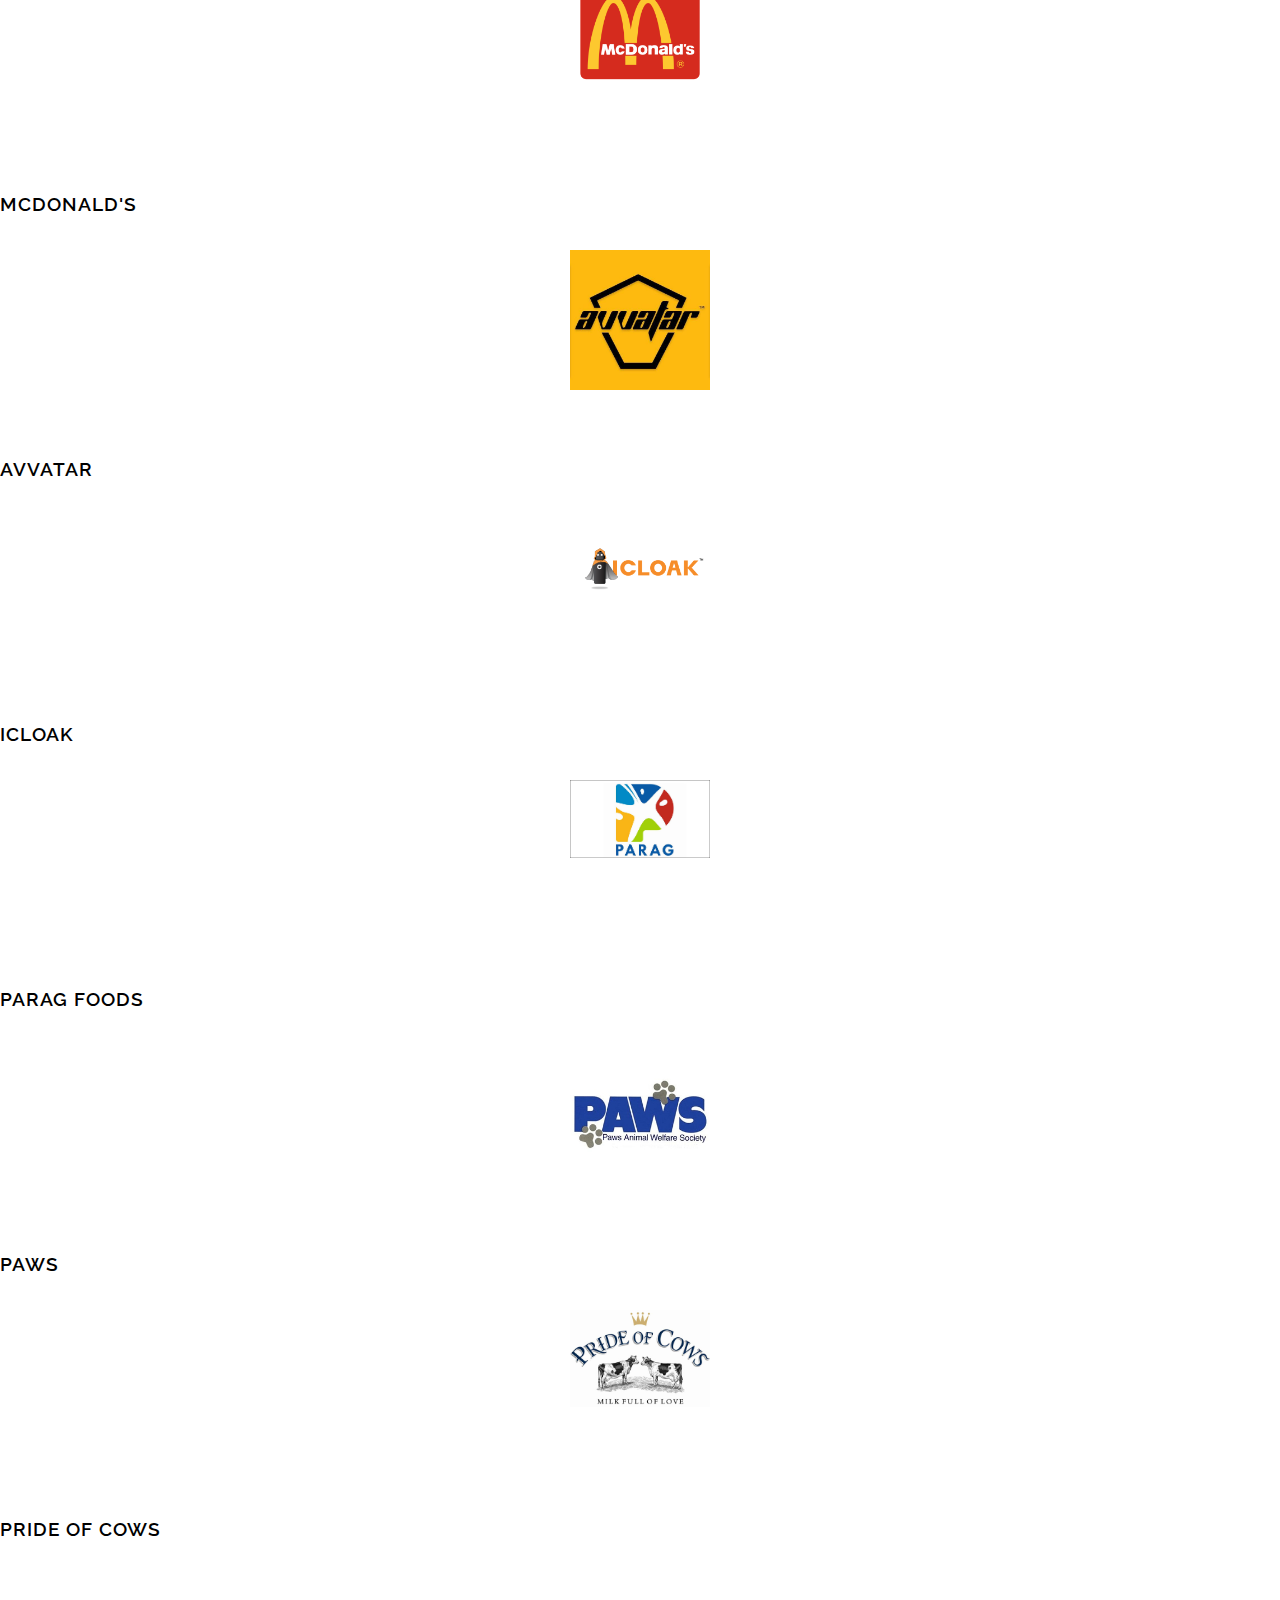
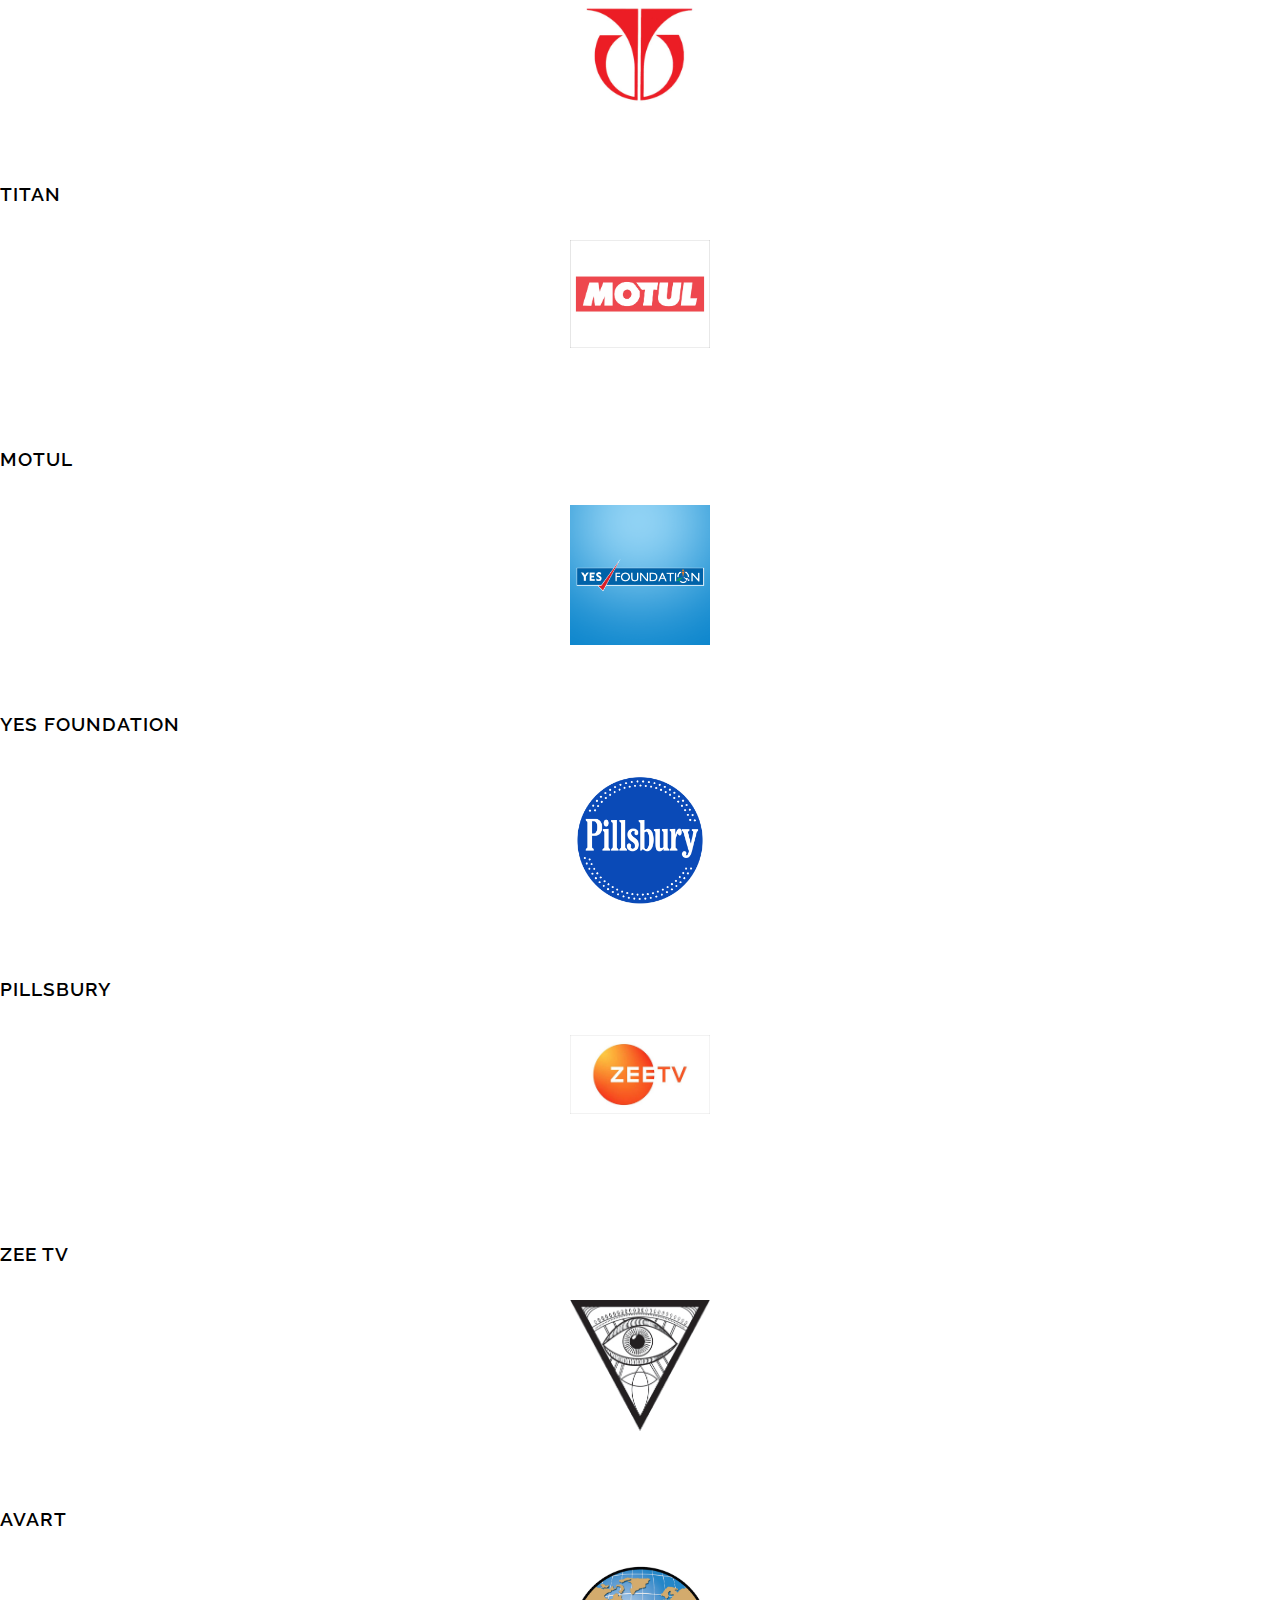
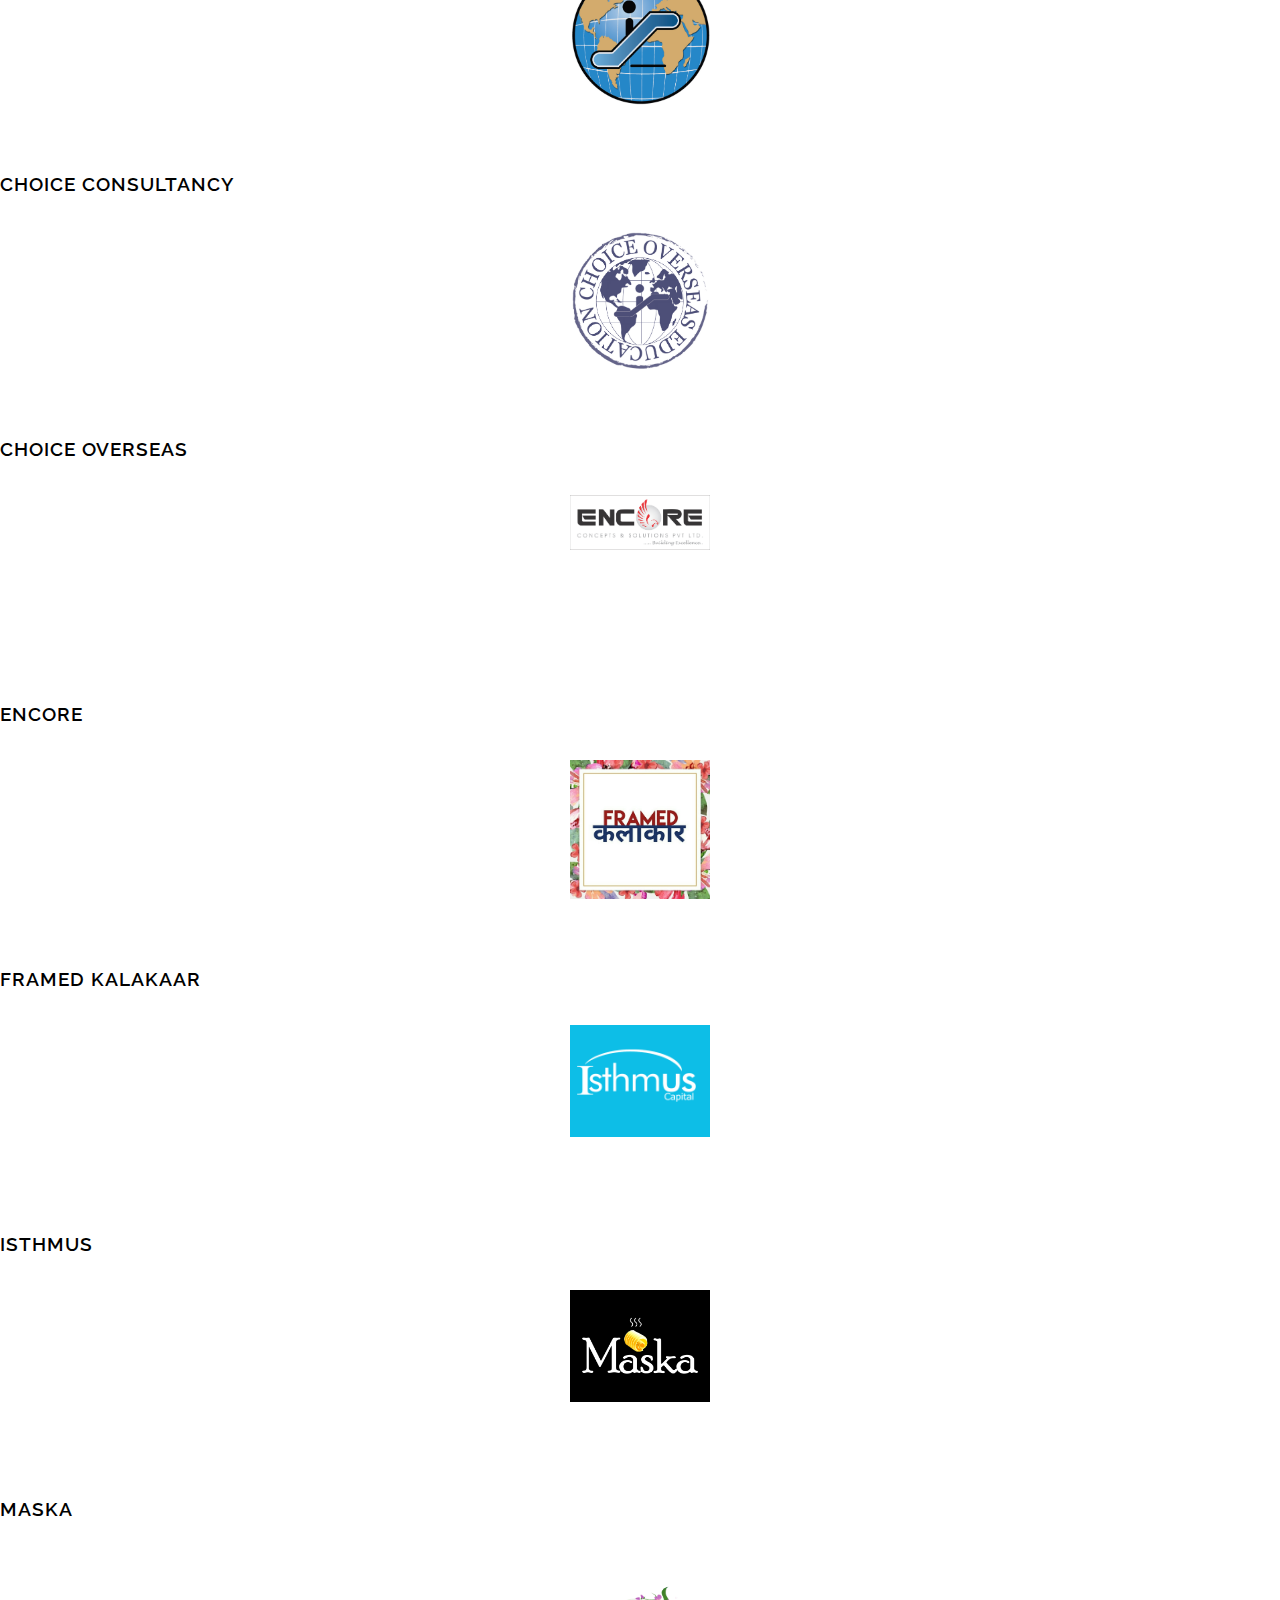
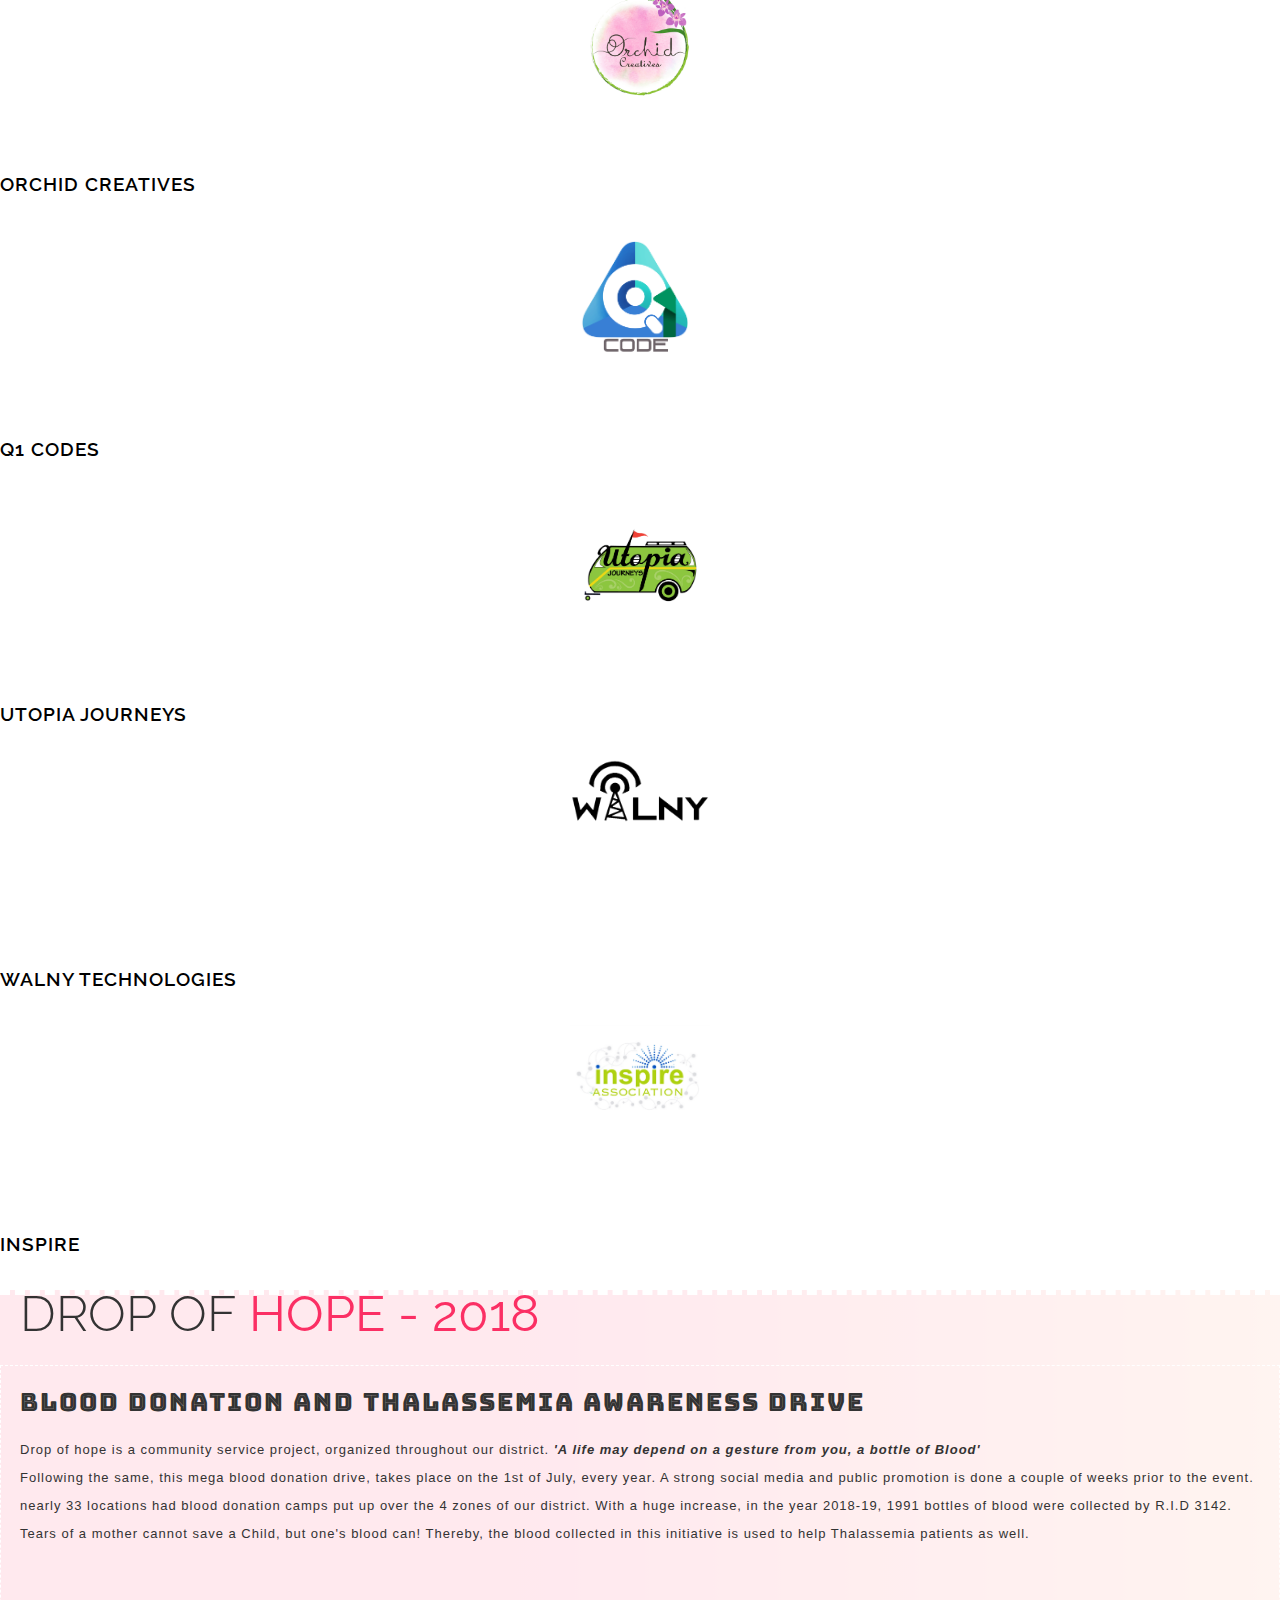
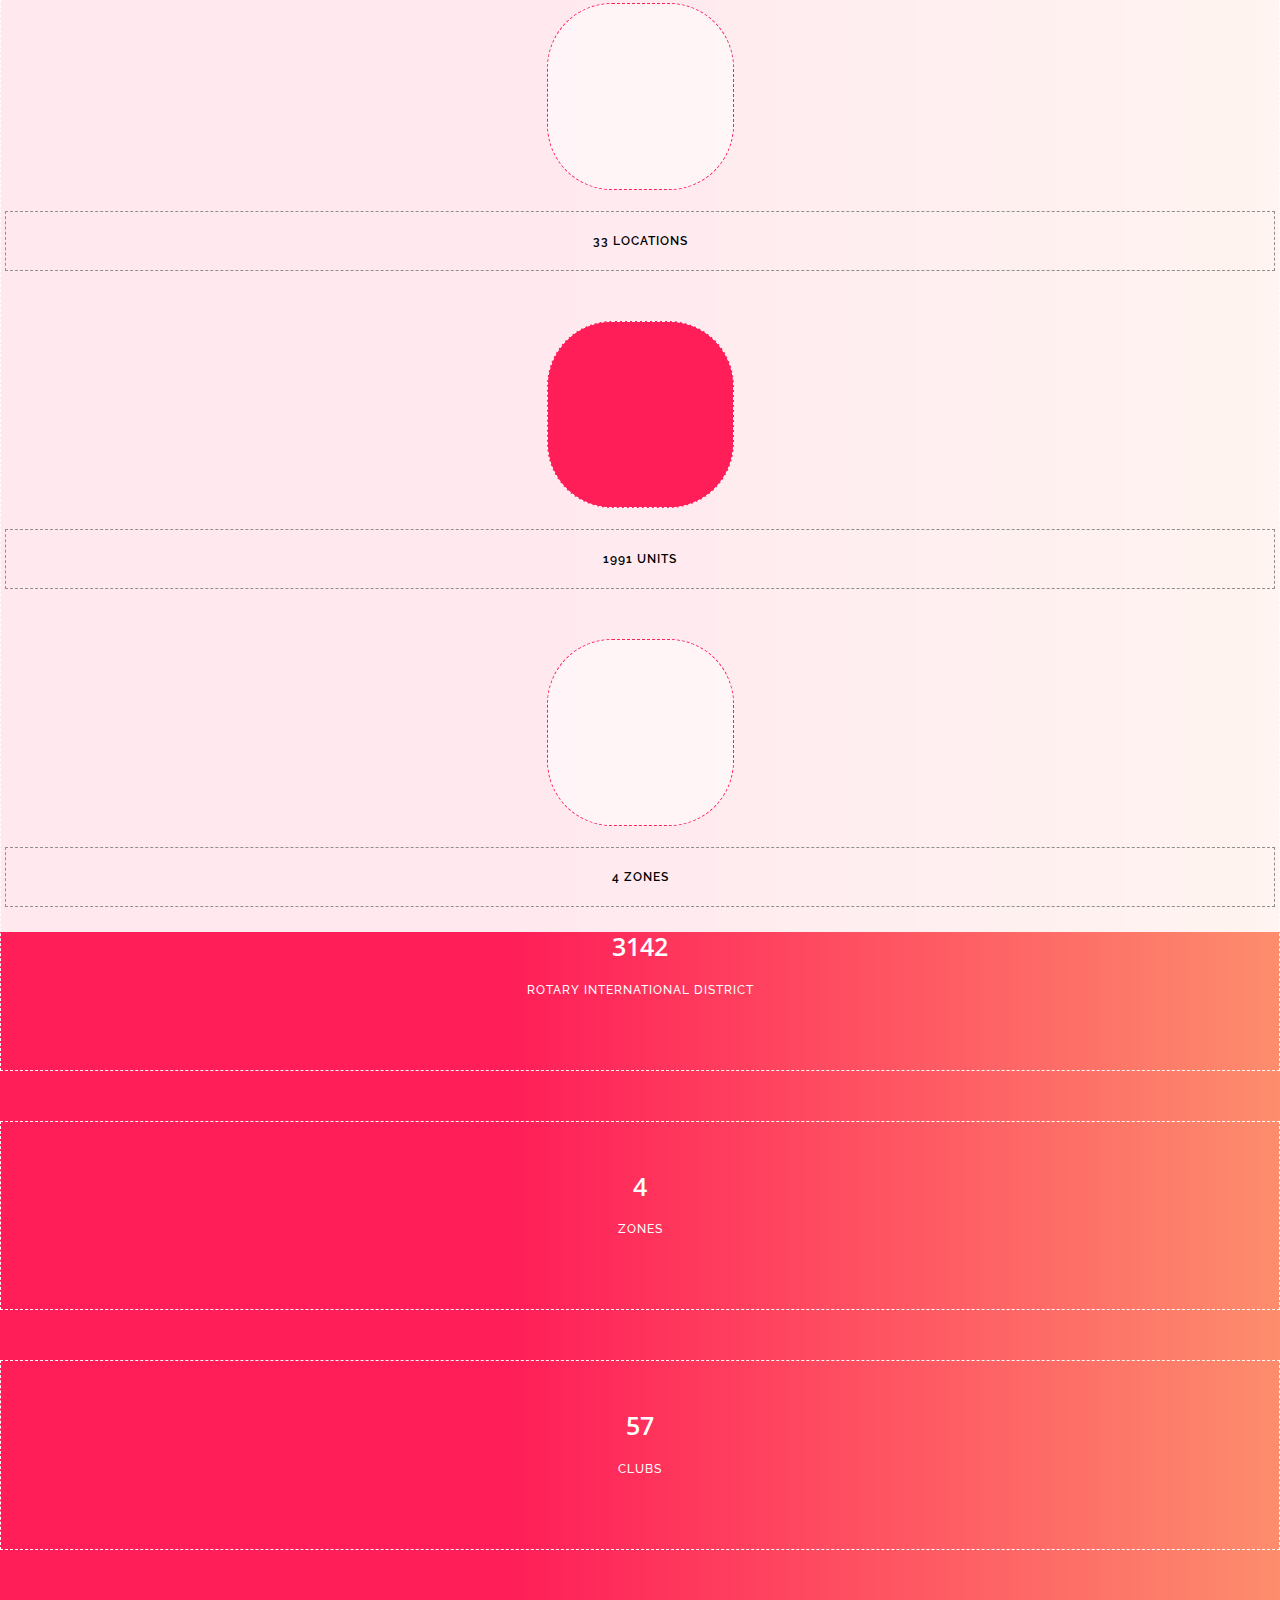
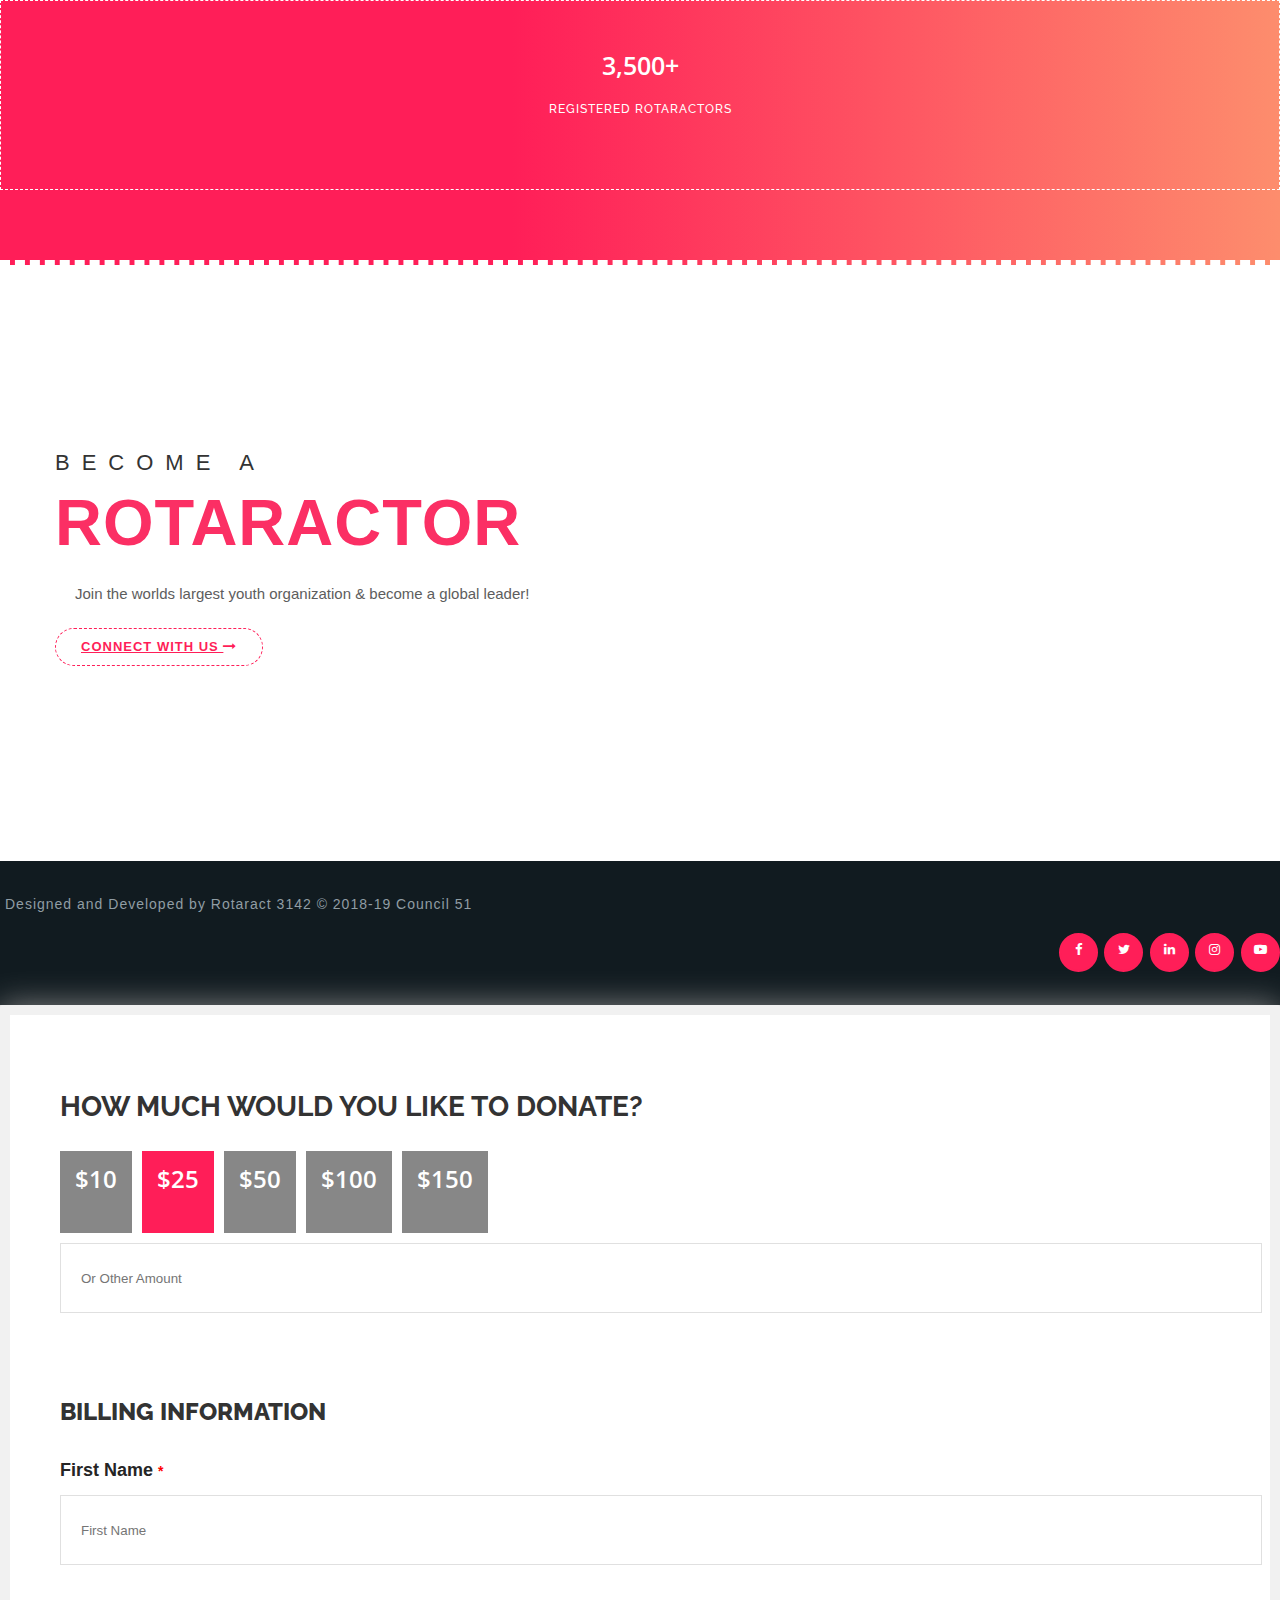
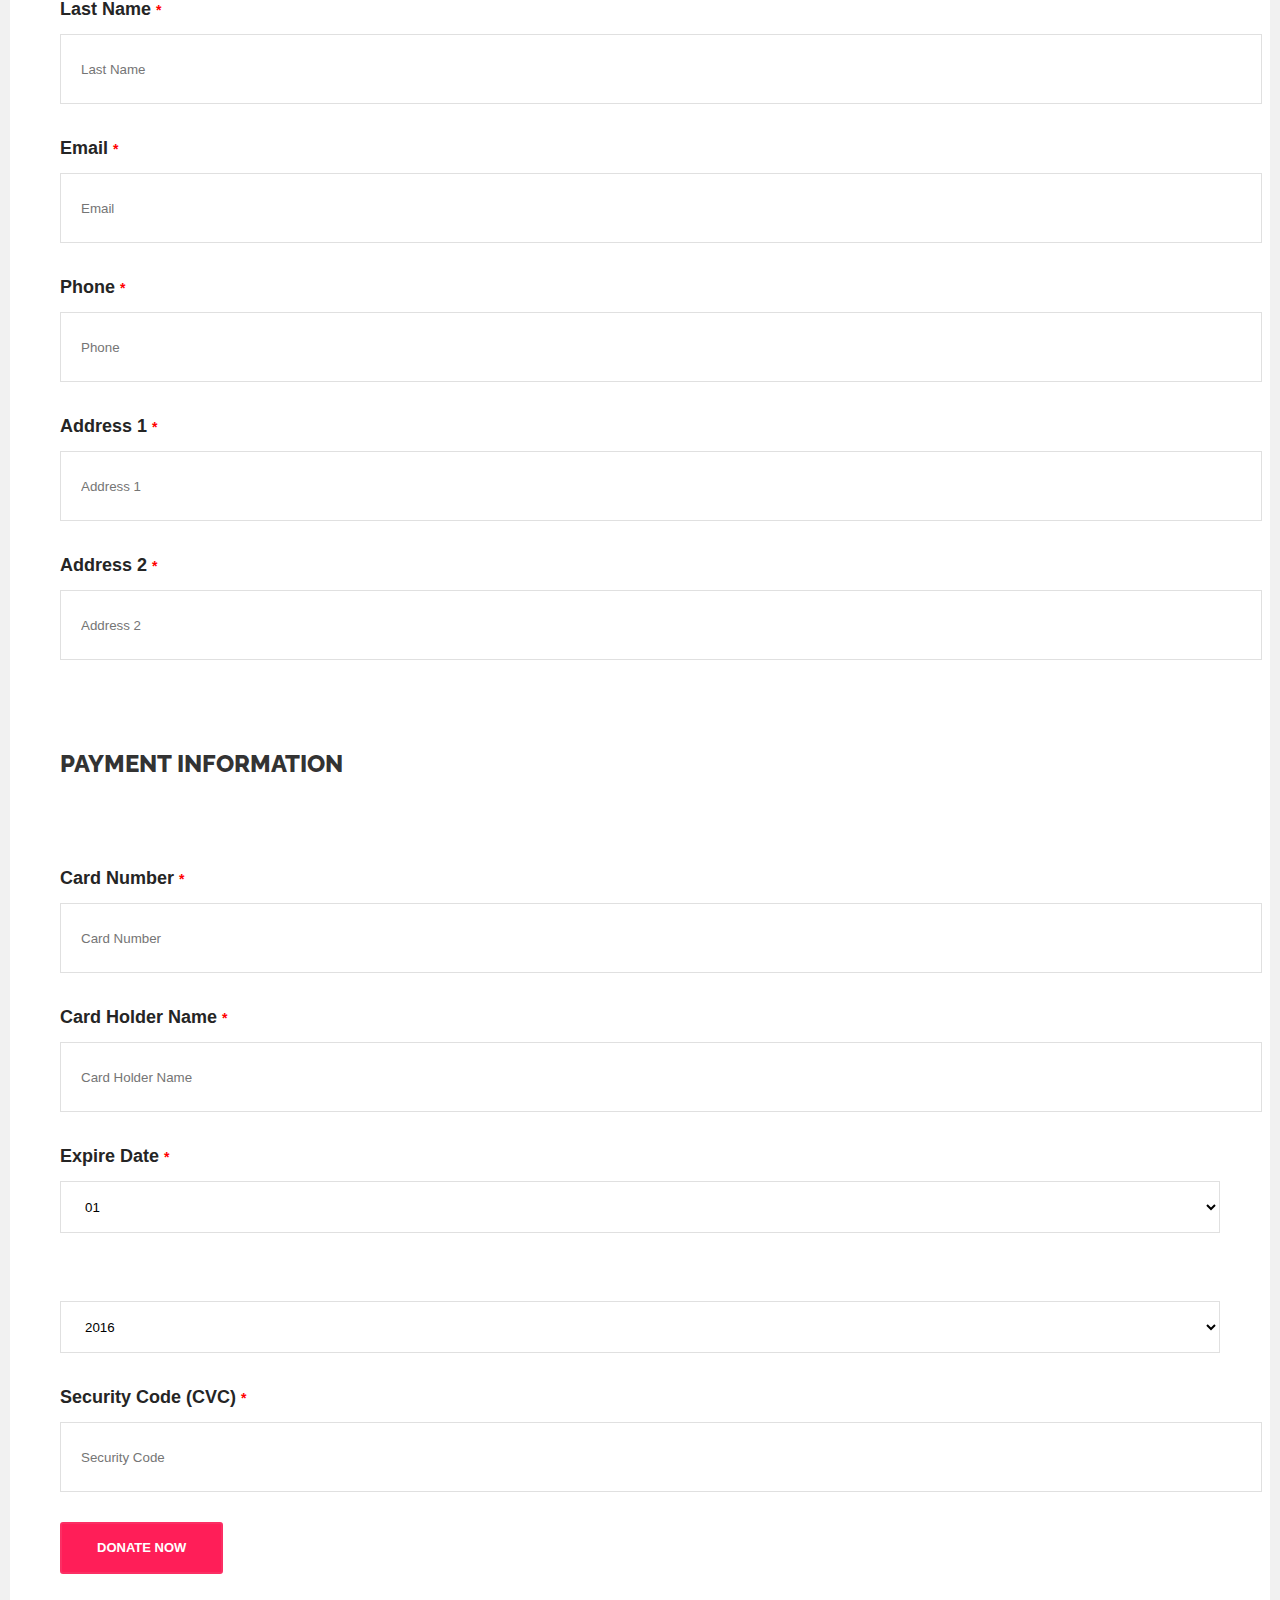
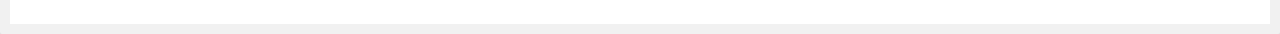
==== commit 0804ce6a: "Removed Drop of hope location finder and edited 2018 DOH data" ====
--- a/index.html
+++ b/index.html
@@ -159,9 +159,9 @@
       </nav>
       <!-- END Nav Bar --> 
       <!-- Banner -->
-      <div id="transparent-bg"">
+      <!--<div id="transparent-bg"">
         <div class="doh-link top-heading-soon">To know about our Drop of Hope locations go to <a href="doh_locations.html">Location Finder</a><p title="Close Window" class="close-window" style="top: -15px; left: 97%; position: absolute; font-size:  24px; background-color: #333; padding: 8px 12px; border-radius: 50%; color: #ffffff;cursor: pointer;">x</p></div>
-      </div>
+      </div>-->
       <div id="particle" class="welcome-image-area particle-bg" data-stellar-background-ratio="0.6">
          <div id="particles-js"></div>
          <div class="display-table">
@@ -199,7 +199,7 @@
       <!--Main Features-->
       <!-- Added live twitter feed -->
 	 <!-- Countdown -->
-	  <div id="home" class="bg-soon low-back-i full-height">
+<!--	  <div id="home" class="bg-soon low-back-i full-height">
   <div class="text-con-i low-back-up">
     <div class="container text-center">
       <div class="row">
@@ -214,7 +214,7 @@
       </div>
     </div>
   </div>
-</div> 
+</div> -->
       <div class="section-title center">
          <h2 class="social-media-head">Social <strong>Media</strong></h2>
          <div class="home-live-feeds">
@@ -474,21 +474,21 @@
                   <div class="benefit-text no-pad">
                      <div class="benefit-heading ">
                         <div class="col-md-12 col-sm-12">
-                           <h3>Drop of <span class="pink"><strong>Hope</strong></span></h3>
-                           <div class="project-text">Blood Donation Initiative, </div>
+                           <h3>Drop of <span class="pink"><strong>Hope - 2018</strong></span></h3>
+                           <div class="project-text">Blood Donation and Thalassemia Awareness drive </div>
 						   
                            <p class="para">Drop of hope is a community service project, organized throughout our district.
-                              'A life may depend on a gesture from you, a bottle of Blood', following the same, this mega blood donation drive, takes place on the 1st of July, every year.
+                              <b><i>'A life may depend on a gesture from you, a bottle of Blood'</i></b> </br>Following the same, this mega blood donation drive, takes place on the 1st of July, every year.
                               A strong social media and public promotion is done a couple of weeks prior to the event. 
-                              Over 28+ locations had blood donation camps put up over the 4 zones of our district.
-                              With a huge increase, in the year 2017-18, 1434 bottles of blood were collected by R.I.D 3142.
-                              Tears of a mother cannot save a Child, but one's blood can! Thereby, the blood collected in this initiative is used to help government/Charitable trust blood banks.
+                              nearly 33 locations had blood donation camps put up over the 4 zones of our district.
+                              With a huge increase, in the year 2018-19, 1991 bottles of blood were collected by R.I.D 3142.
+                              Tears of a mother cannot save a Child, but one's blood can! Thereby, the blood collected in this initiative is used to help Thalassemia patients as well.
                            </p>
                         </div>
                         <div class="col-md-4 col-sm-12 text-center">
                            <div class="benefit-orange"> <i class="icon-map"></i> </div>
                            <div class="benefit-text-i">
-                              <h4>28+ Locations</h4>
+                              <h4>33 Locations</h4>
                            </div>
                         </div>
                      </div>
@@ -496,7 +496,7 @@
                         <div class="col-md-4 col-sm-12">
                            <div class="benefit-blue "> <i class="icon-lifesaver"></i> </div>
                            <div class="benefit-text-i">
-                              <h4>1434 Units</h4>
+                              <h4>1991 Units</h4>
                            </div>
                         </div>
                      </div>
--- a/css/style.css
+++ b/css/style.css
@@ -6845,4 +6845,8 @@
 .fb-feed{text-align: right;}
 .twitter-feed{text-align: left;}
 .section-title h2.social-media-head{padding: 80px 0 0;}
-.achivement-box h4, .benefit-text-i h4 {font-size: 12px;}+.achivement-box h4, .benefit-text-i h4 {font-size: 12px;}
+.bg-soon {
+    background: url(../img/hero/rotaract3142.png) no-repeat scroll center center / cover;
+
+}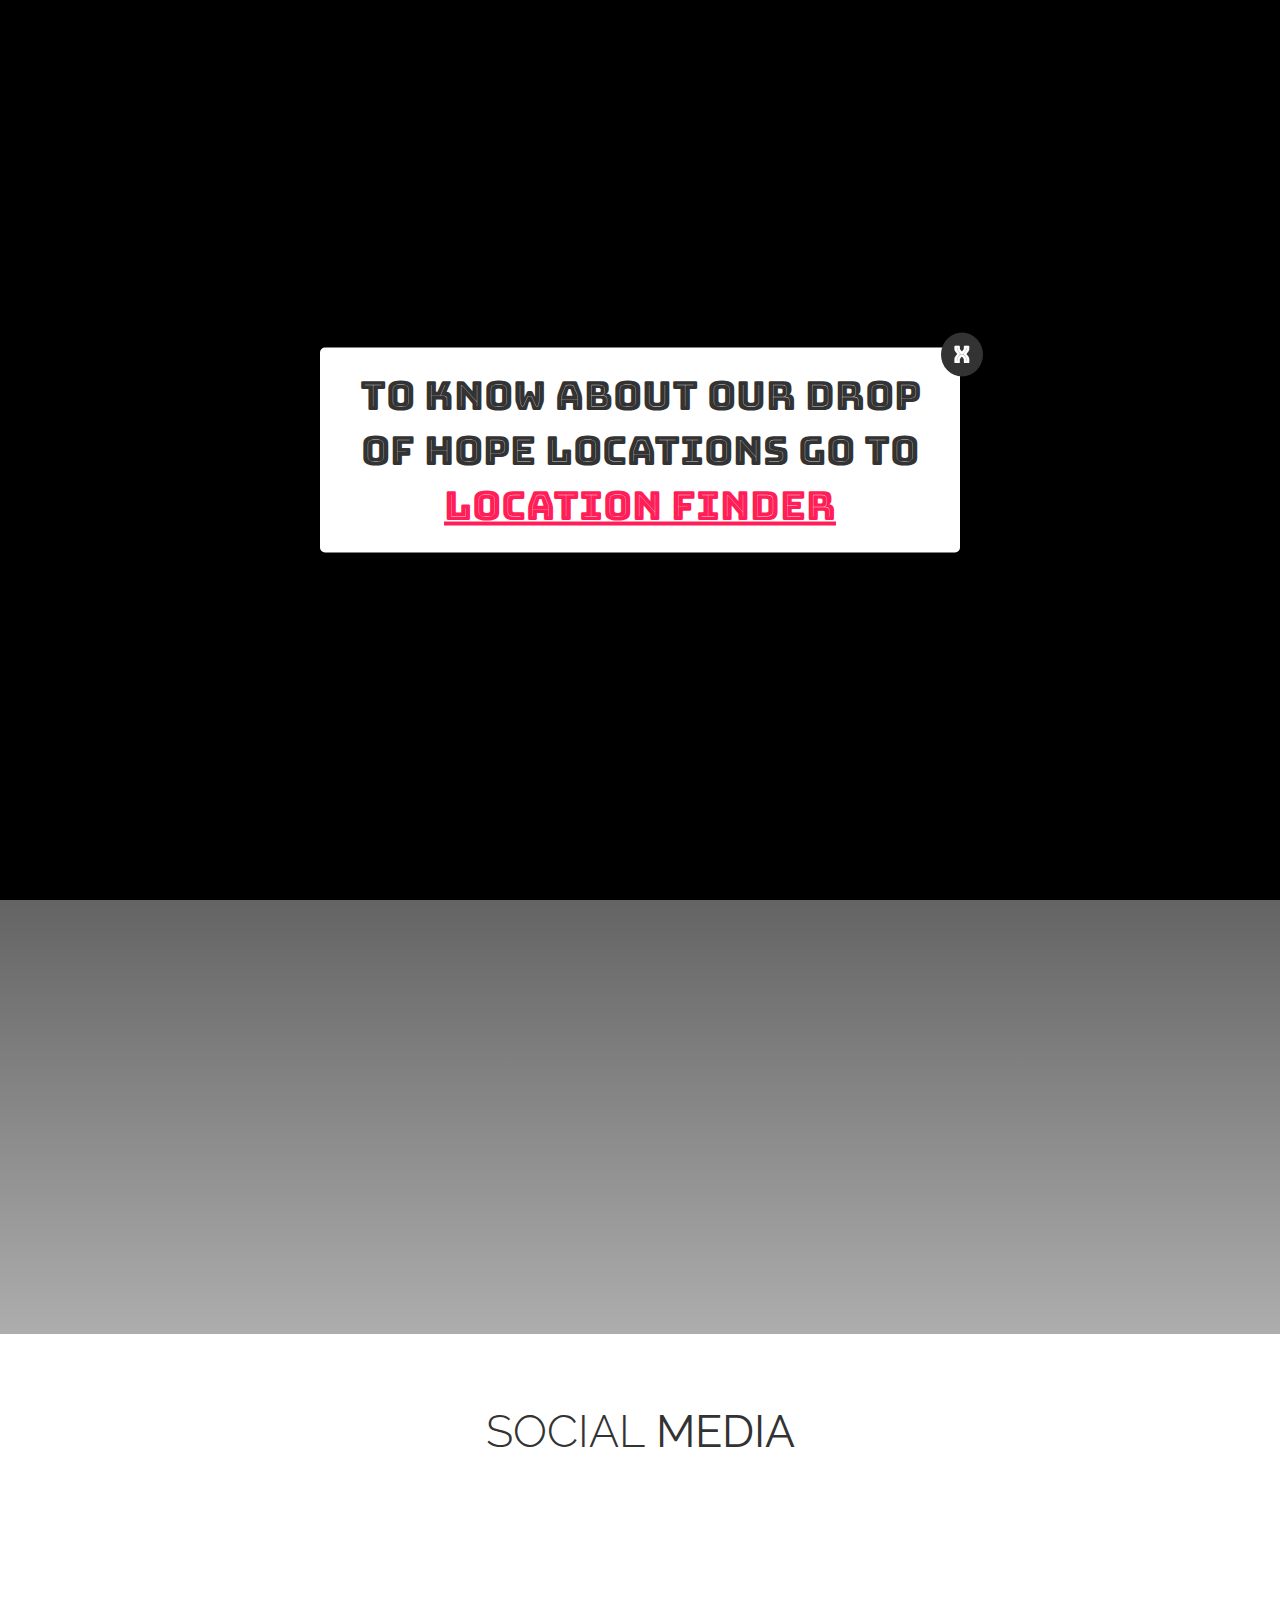
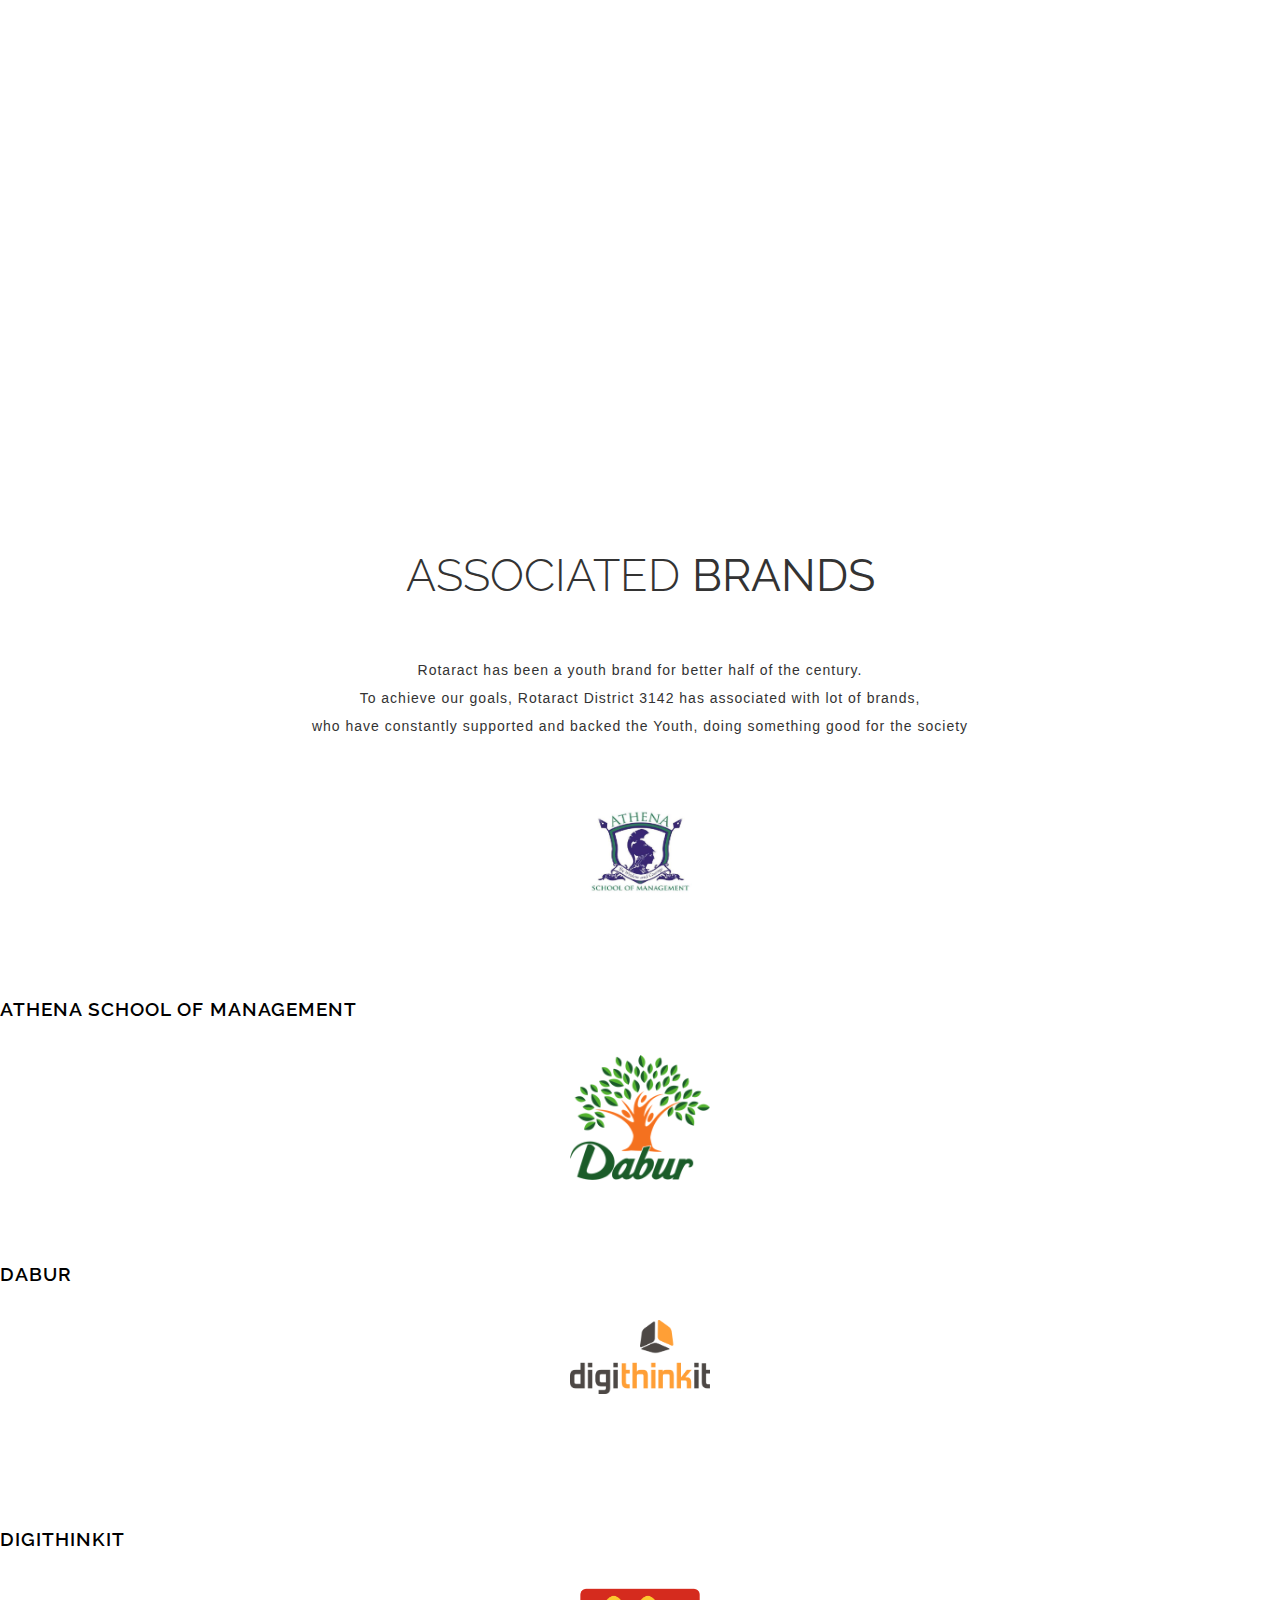
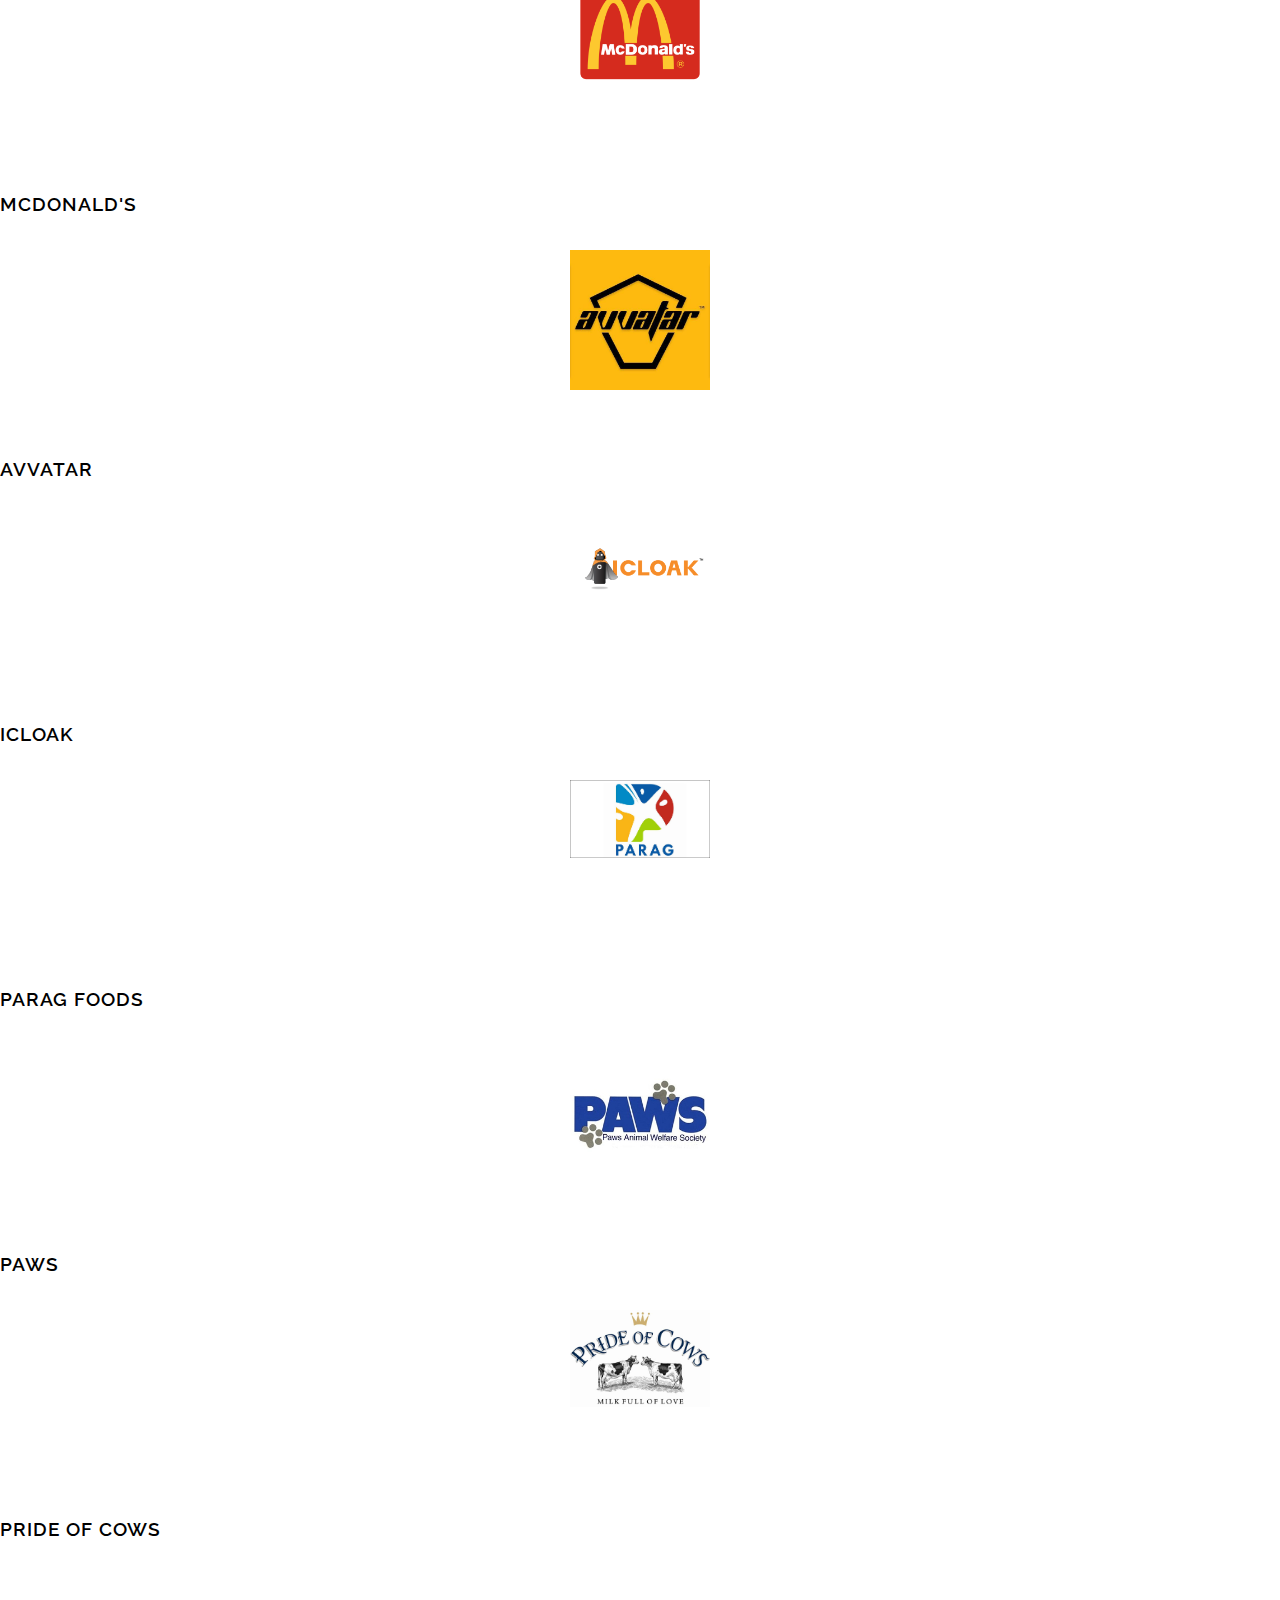
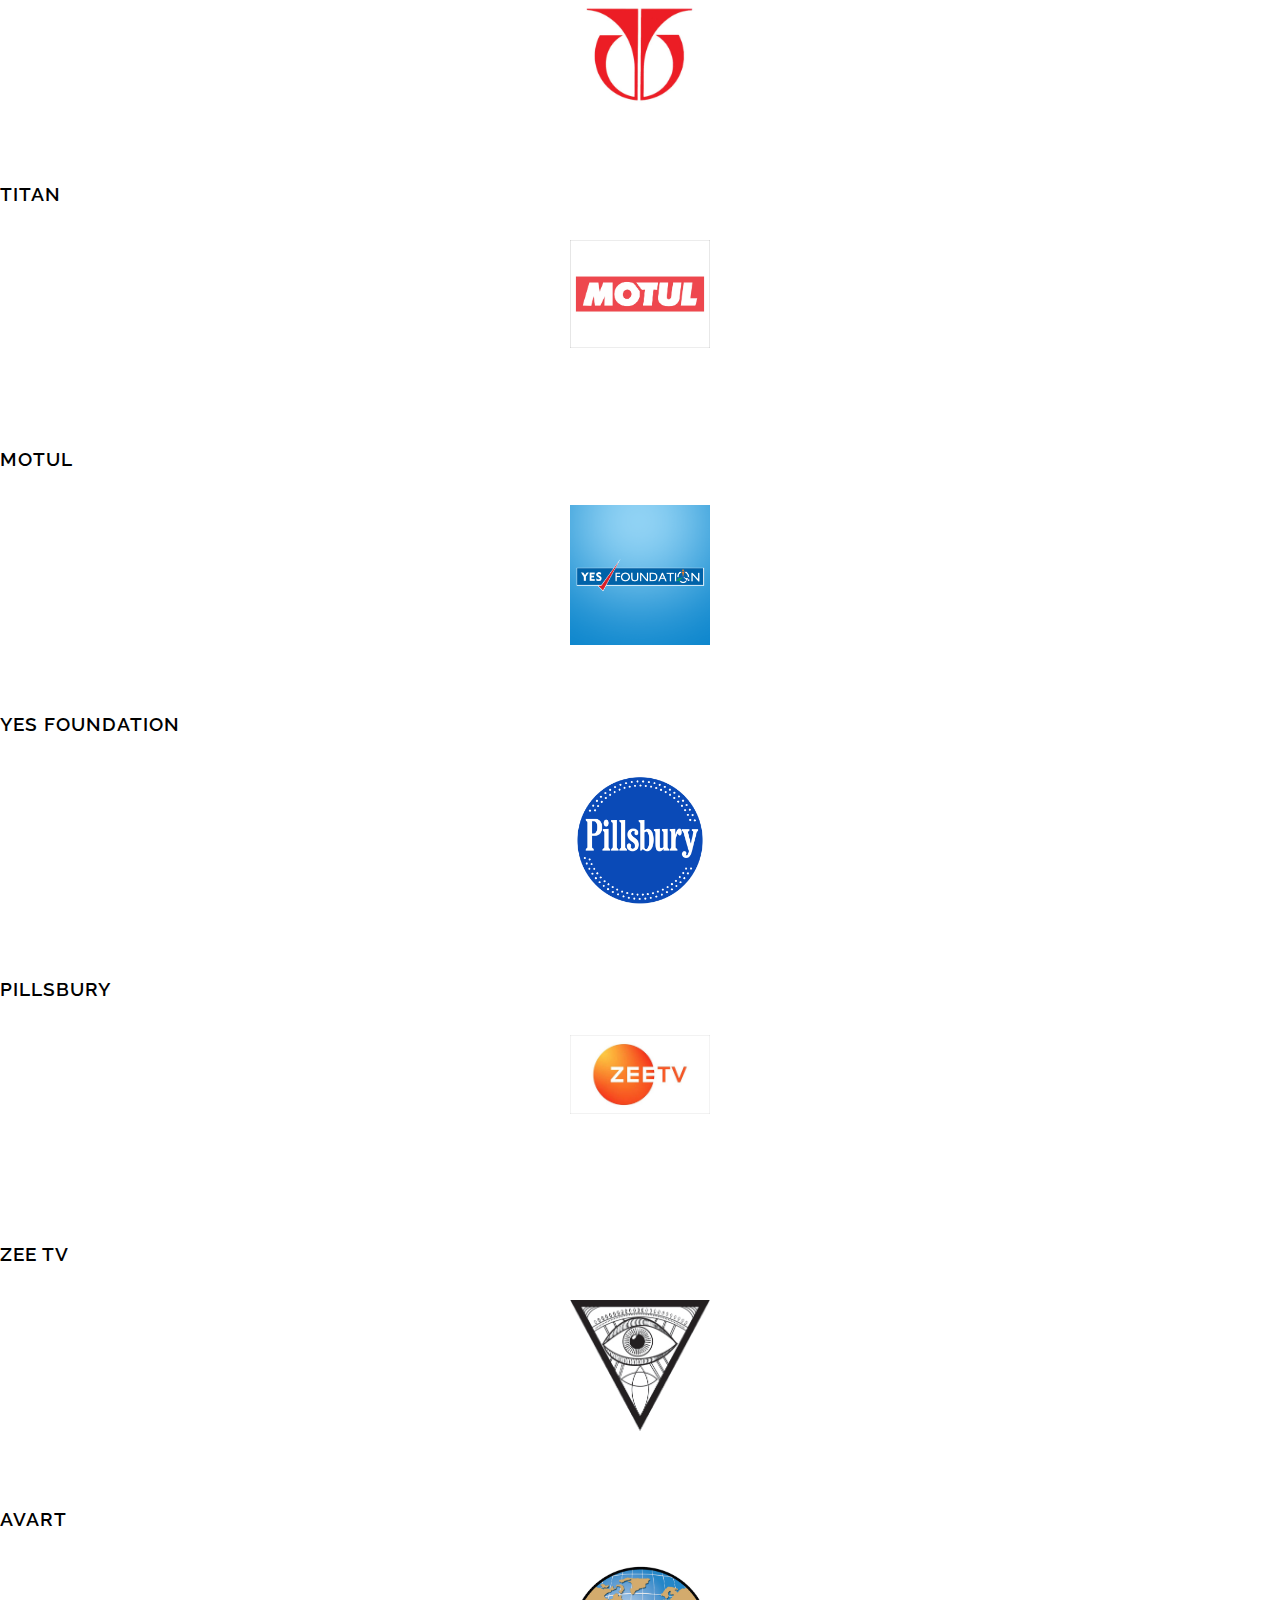
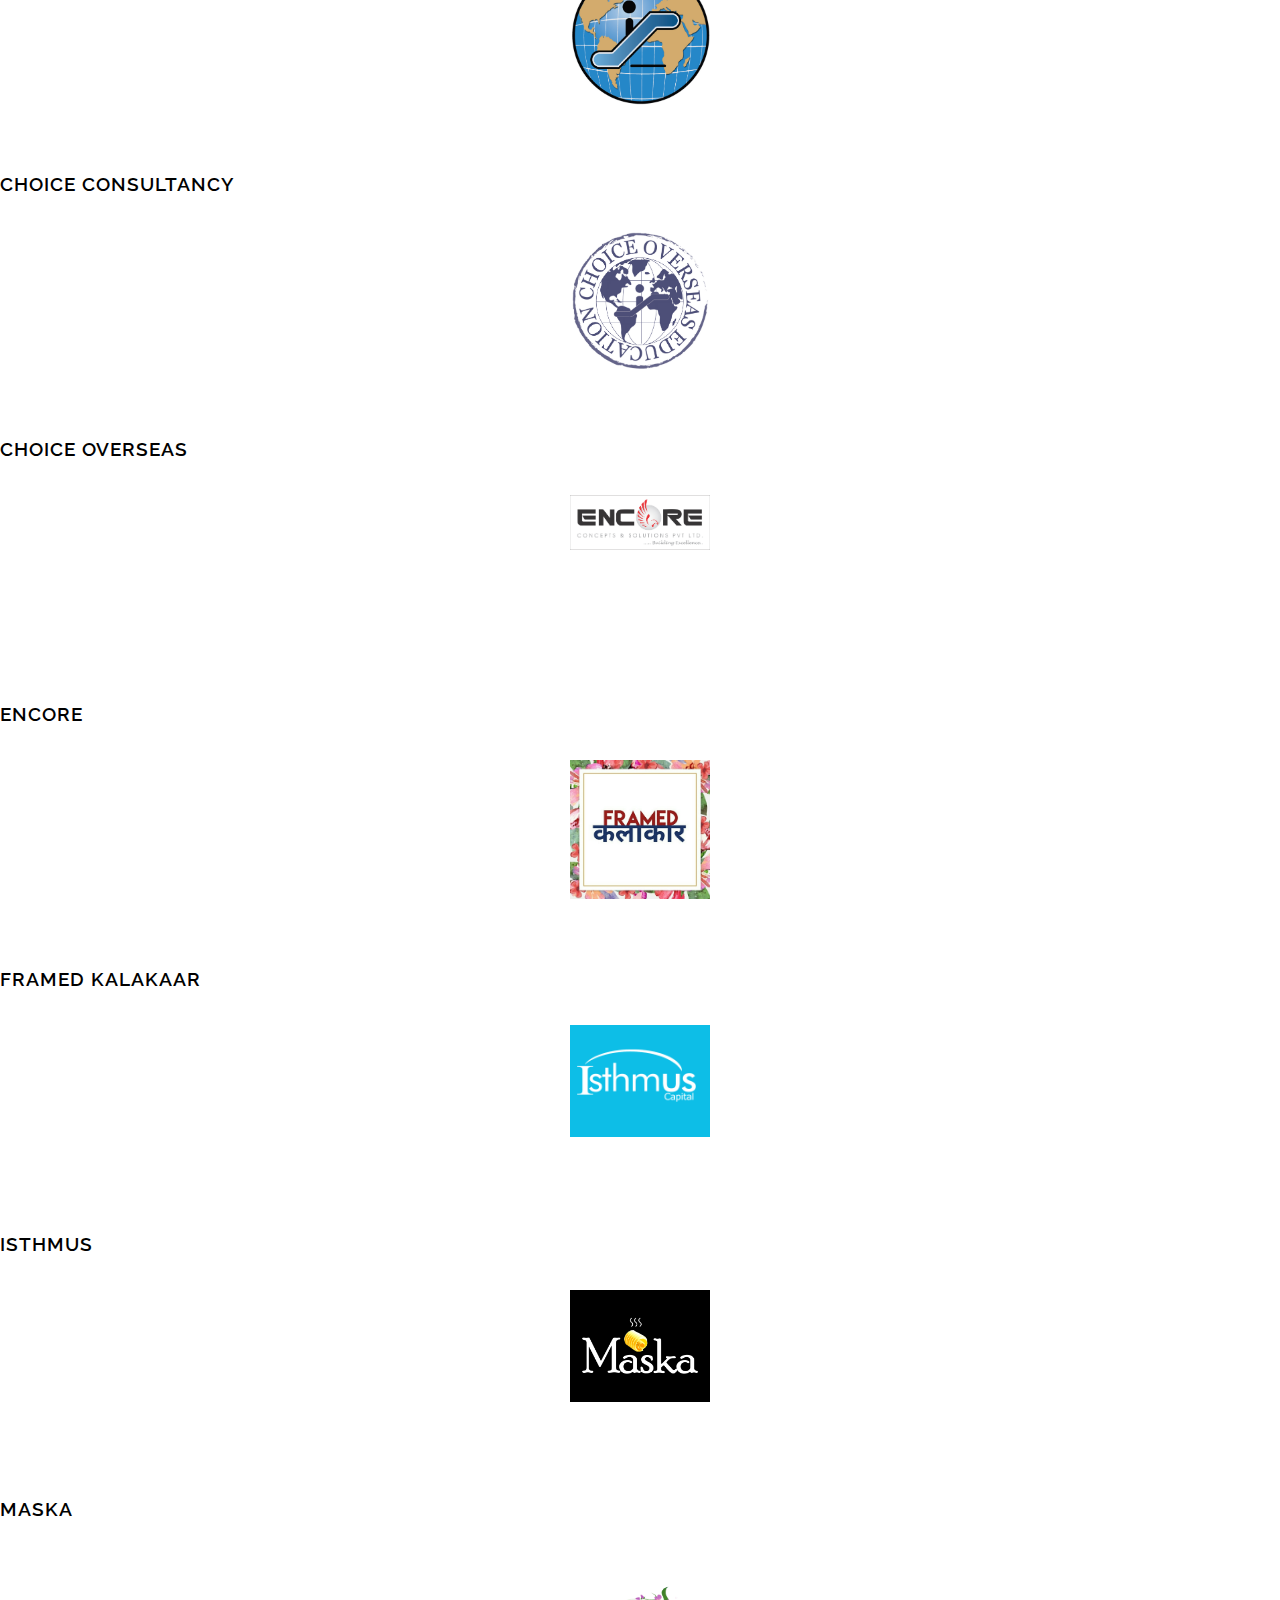
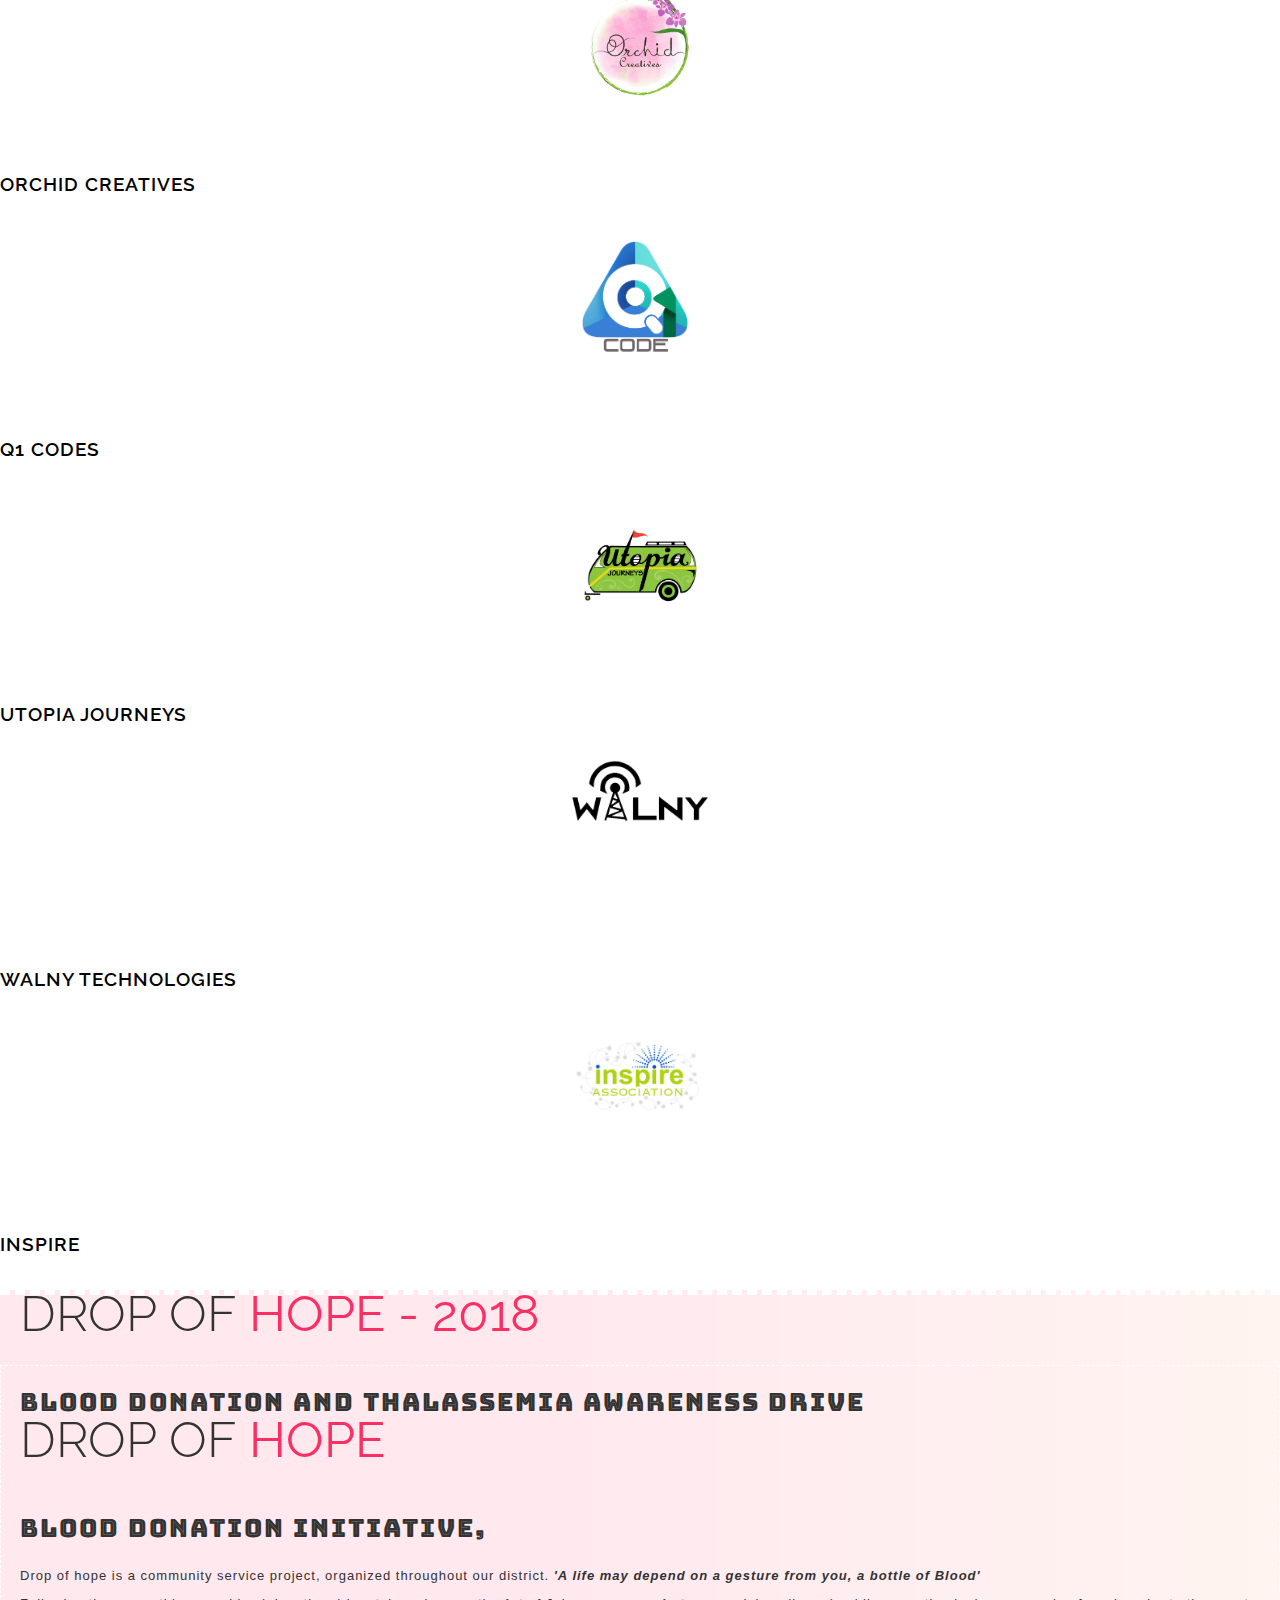
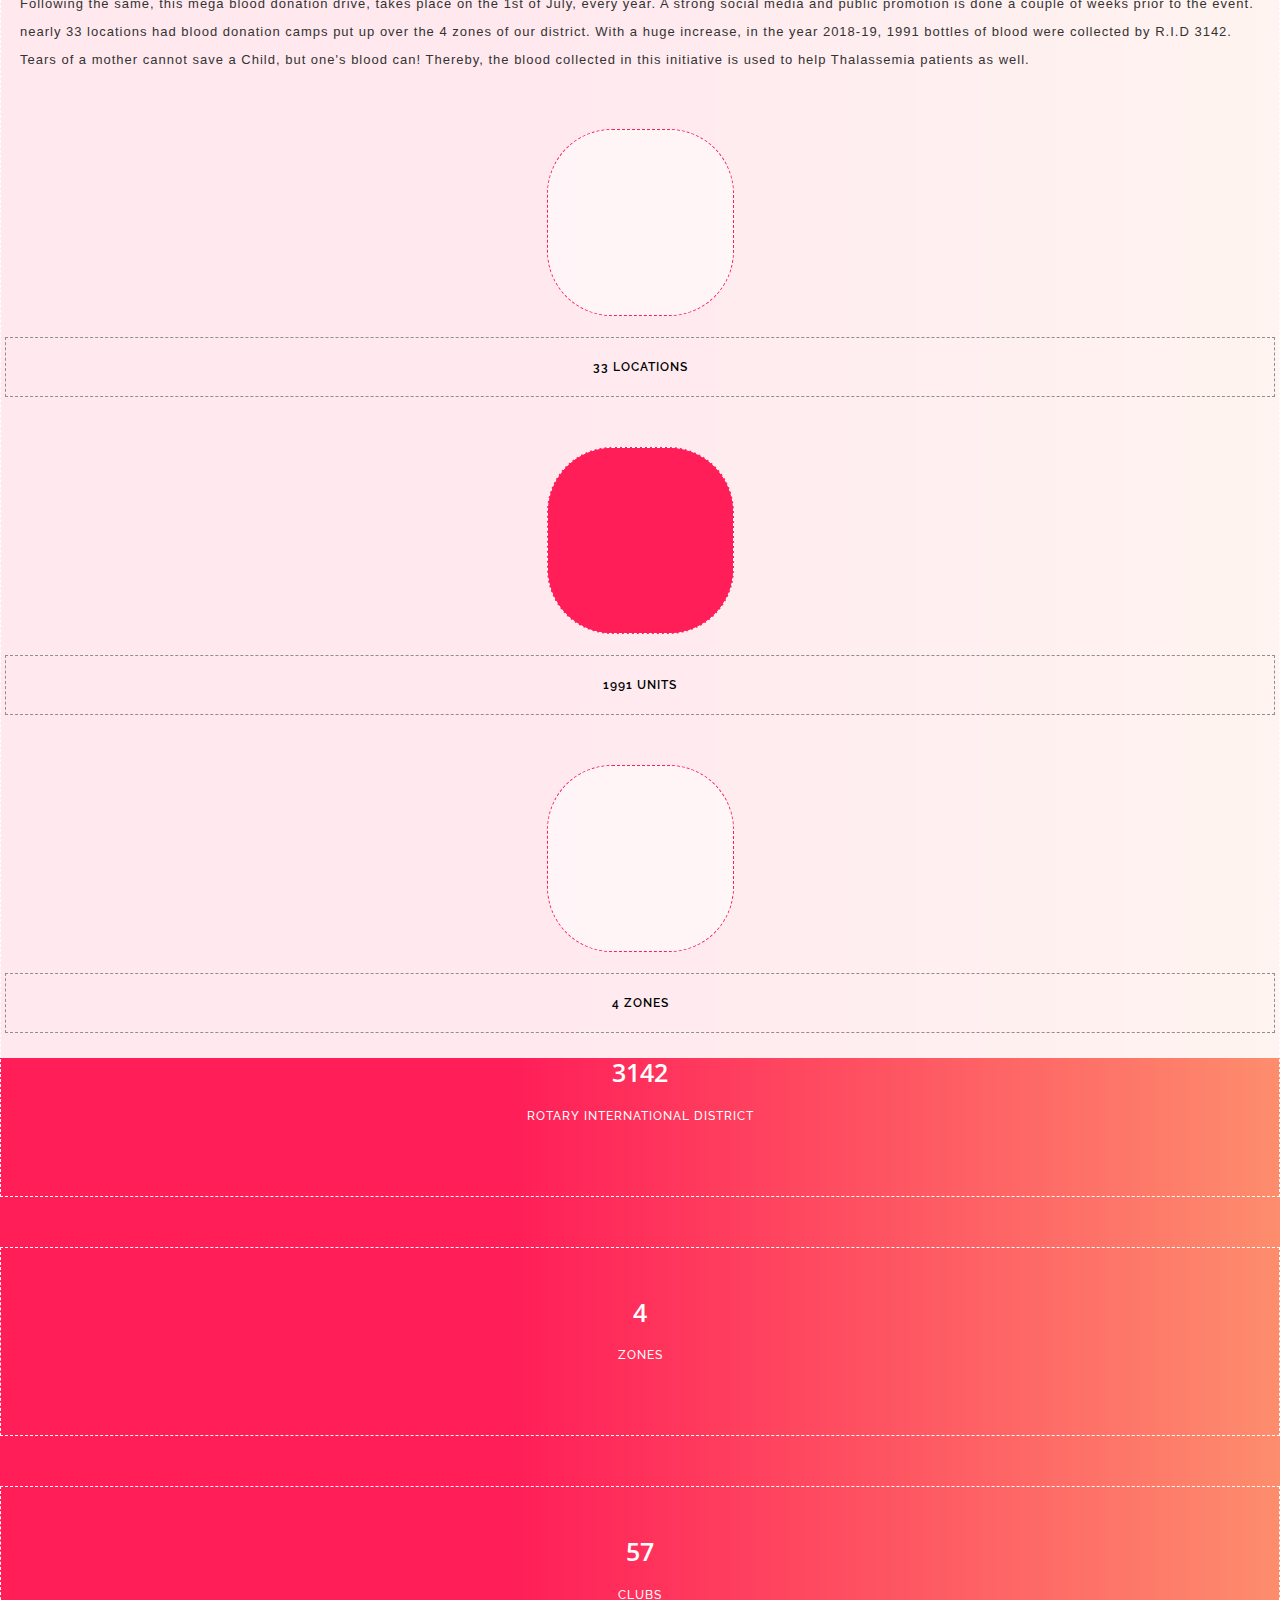
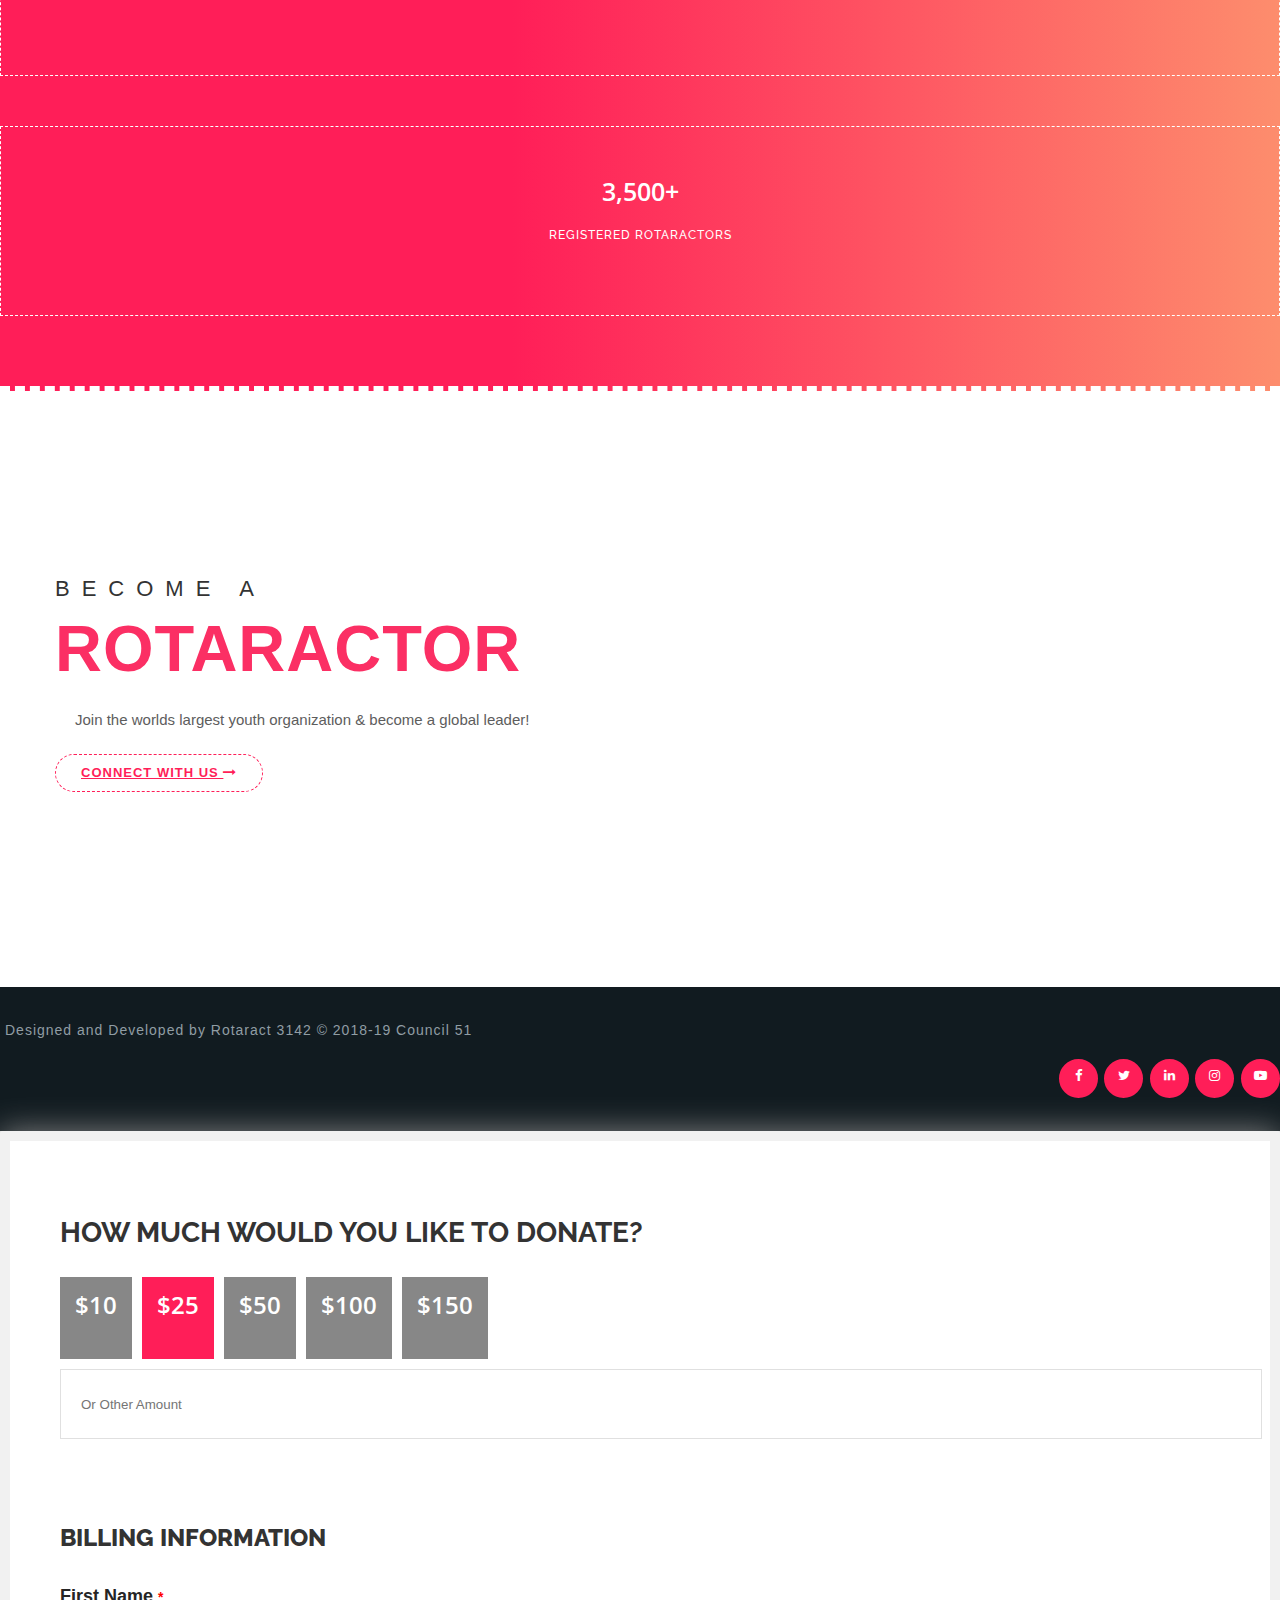
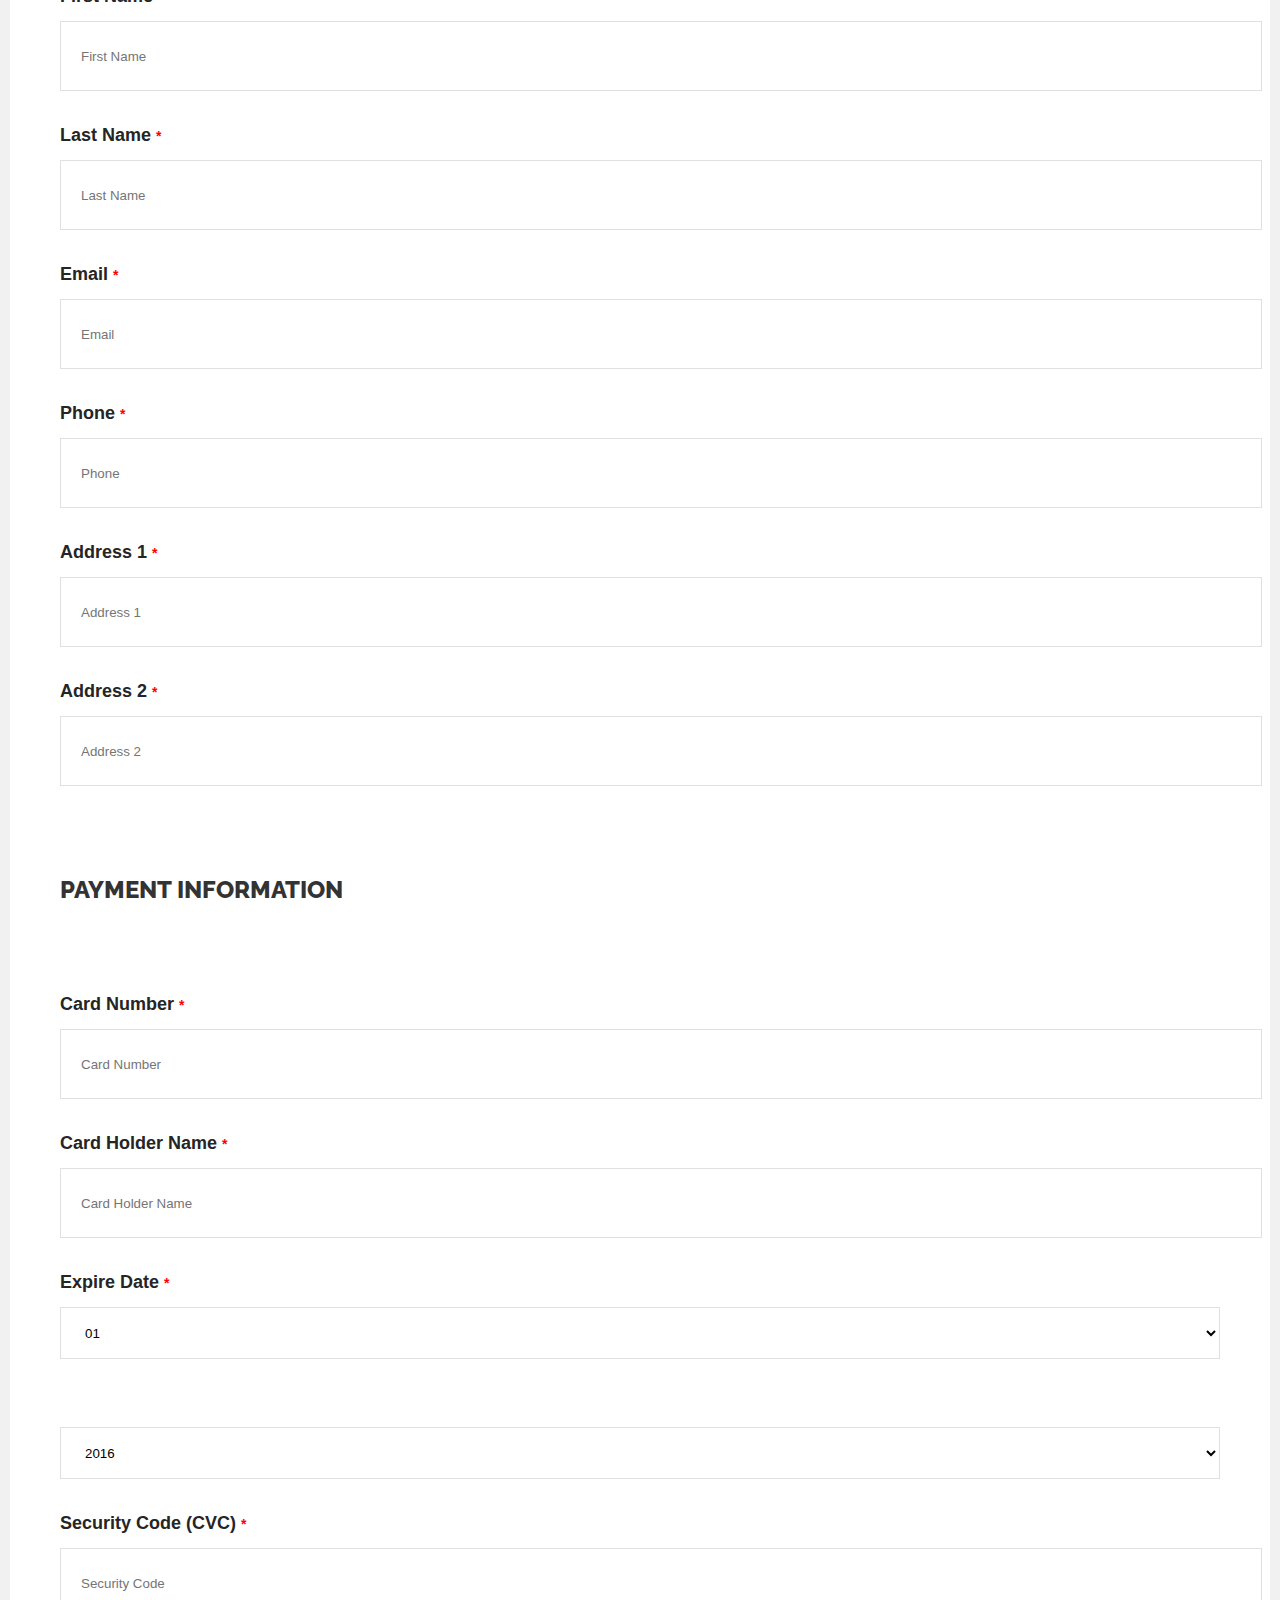
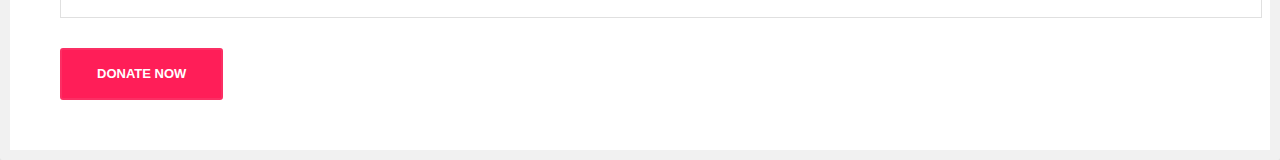
==== commit d3af1d98: "Merge branch 'gh-pages' into gh-pages" ====
--- a/index.html
+++ b/index.html
@@ -162,6 +162,9 @@
       <!--<div id="transparent-bg"">
         <div class="doh-link top-heading-soon">To know about our Drop of Hope locations go to <a href="doh_locations.html">Location Finder</a><p title="Close Window" class="close-window" style="top: -15px; left: 97%; position: absolute; font-size:  24px; background-color: #333; padding: 8px 12px; border-radius: 50%; color: #ffffff;cursor: pointer;">x</p></div>
       </div>-->
+      <div id="transparent-bg"">
+        <div class="doh-link top-heading-soon">To know about our Drop of Hope locations go to <a href="doh_locations.html">Location Finder</a><p title="Close Window" class="close-window" style="top: -15px; left: 97%; position: absolute; font-size:  24px; background-color: #333; padding: 8px 12px; border-radius: 50%; color: #ffffff;cursor: pointer;">x</p></div>
+      </div>
       <div id="particle" class="welcome-image-area particle-bg" data-stellar-background-ratio="0.6">
          <div id="particles-js"></div>
          <div class="display-table">
@@ -199,7 +202,9 @@
       <!--Main Features-->
       <!-- Added live twitter feed -->
 	 <!-- Countdown -->
+   
 <!--	  <div id="home" class="bg-soon low-back-i full-height">
+	  <div id="home" class="bg-soon low-back-i full-height">
   <div class="text-con-i low-back-up">
     <div class="container text-center">
       <div class="row">
@@ -214,7 +219,9 @@
       </div>
     </div>
   </div>
+</div> 
 </div> -->
+
       <div class="section-title center">
          <h2 class="social-media-head">Social <strong>Media</strong></h2>
          <div class="home-live-feeds">
@@ -474,8 +481,13 @@
                   <div class="benefit-text no-pad">
                      <div class="benefit-heading ">
                         <div class="col-md-12 col-sm-12">
+
                            <h3>Drop of <span class="pink"><strong>Hope - 2018</strong></span></h3>
                            <div class="project-text">Blood Donation and Thalassemia Awareness drive </div>
+
+                           <h3>Drop of <span class="pink"><strong>Hope</strong></span></h3>
+                           <div class="project-text">Blood Donation Initiative, </div>
+
 						   
                            <p class="para">Drop of hope is a community service project, organized throughout our district.
                               <b><i>'A life may depend on a gesture from you, a bottle of Blood'</i></b> </br>Following the same, this mega blood donation drive, takes place on the 1st of July, every year.
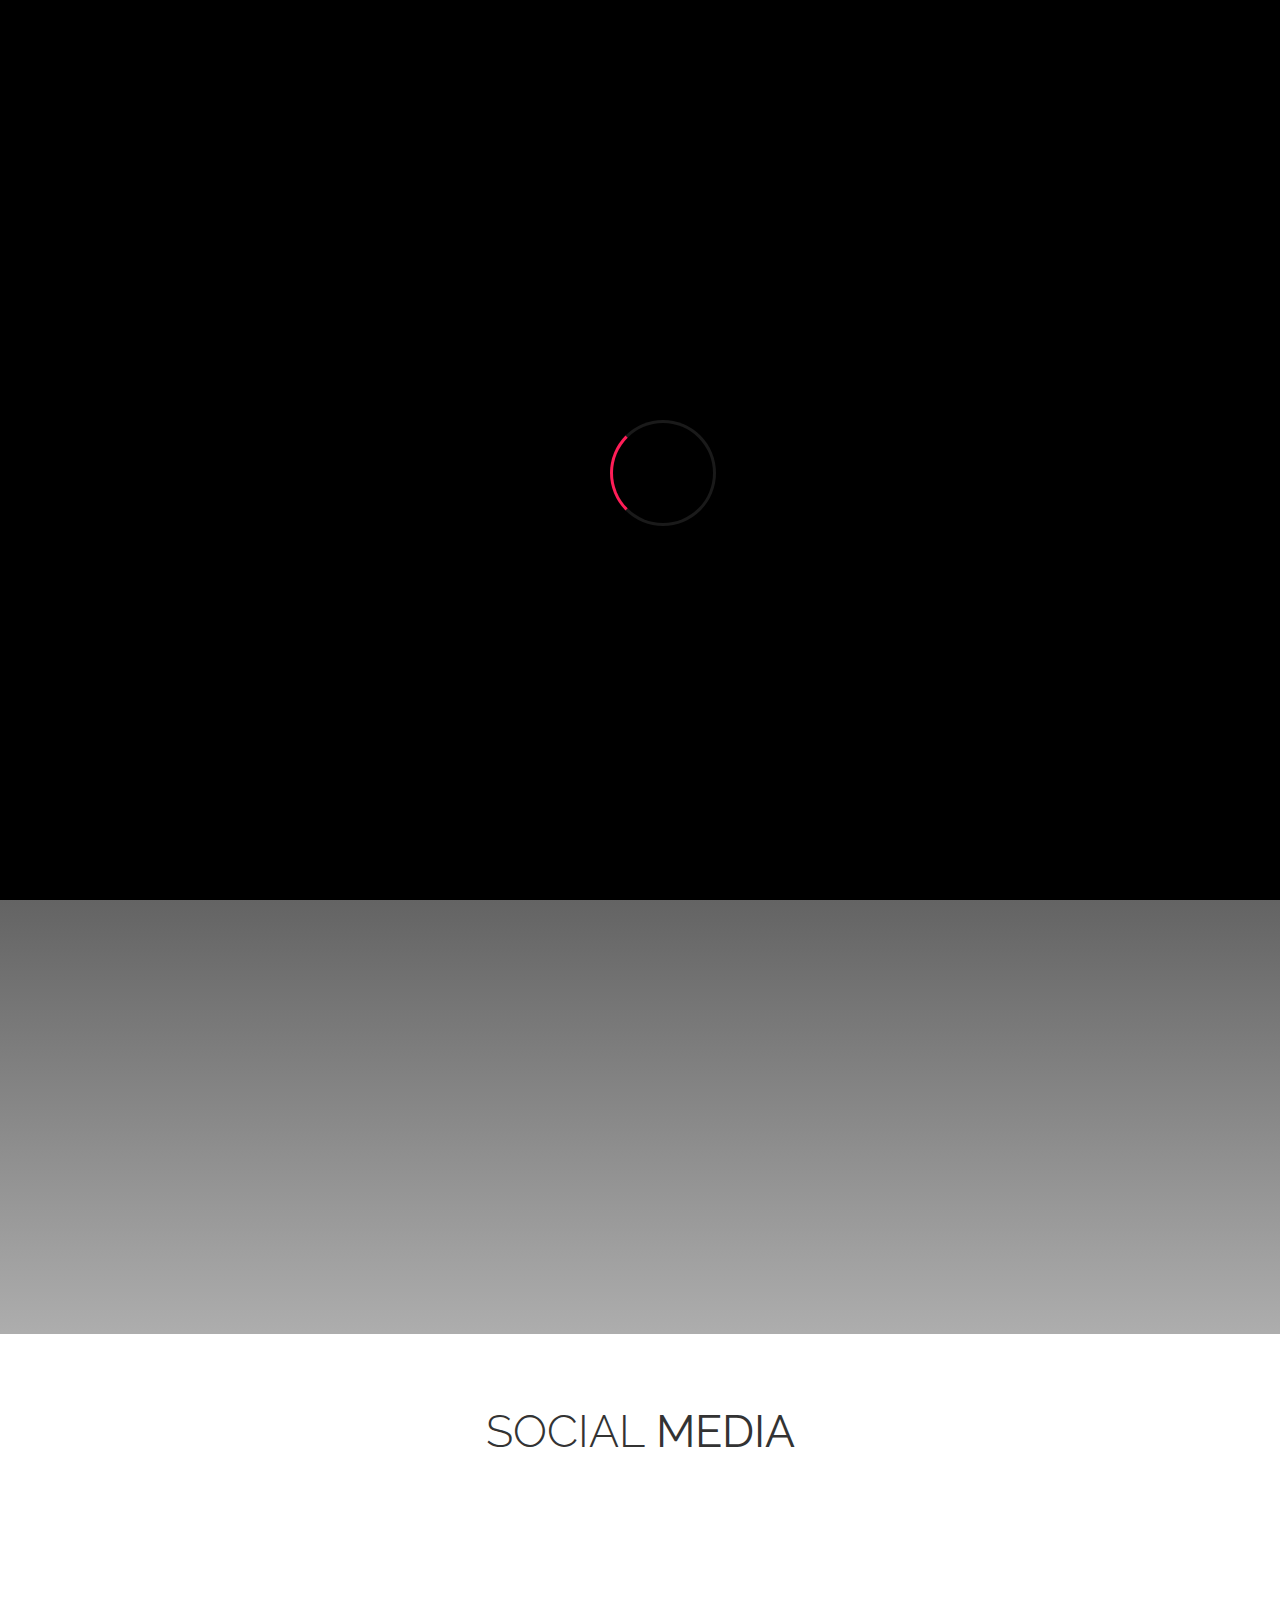
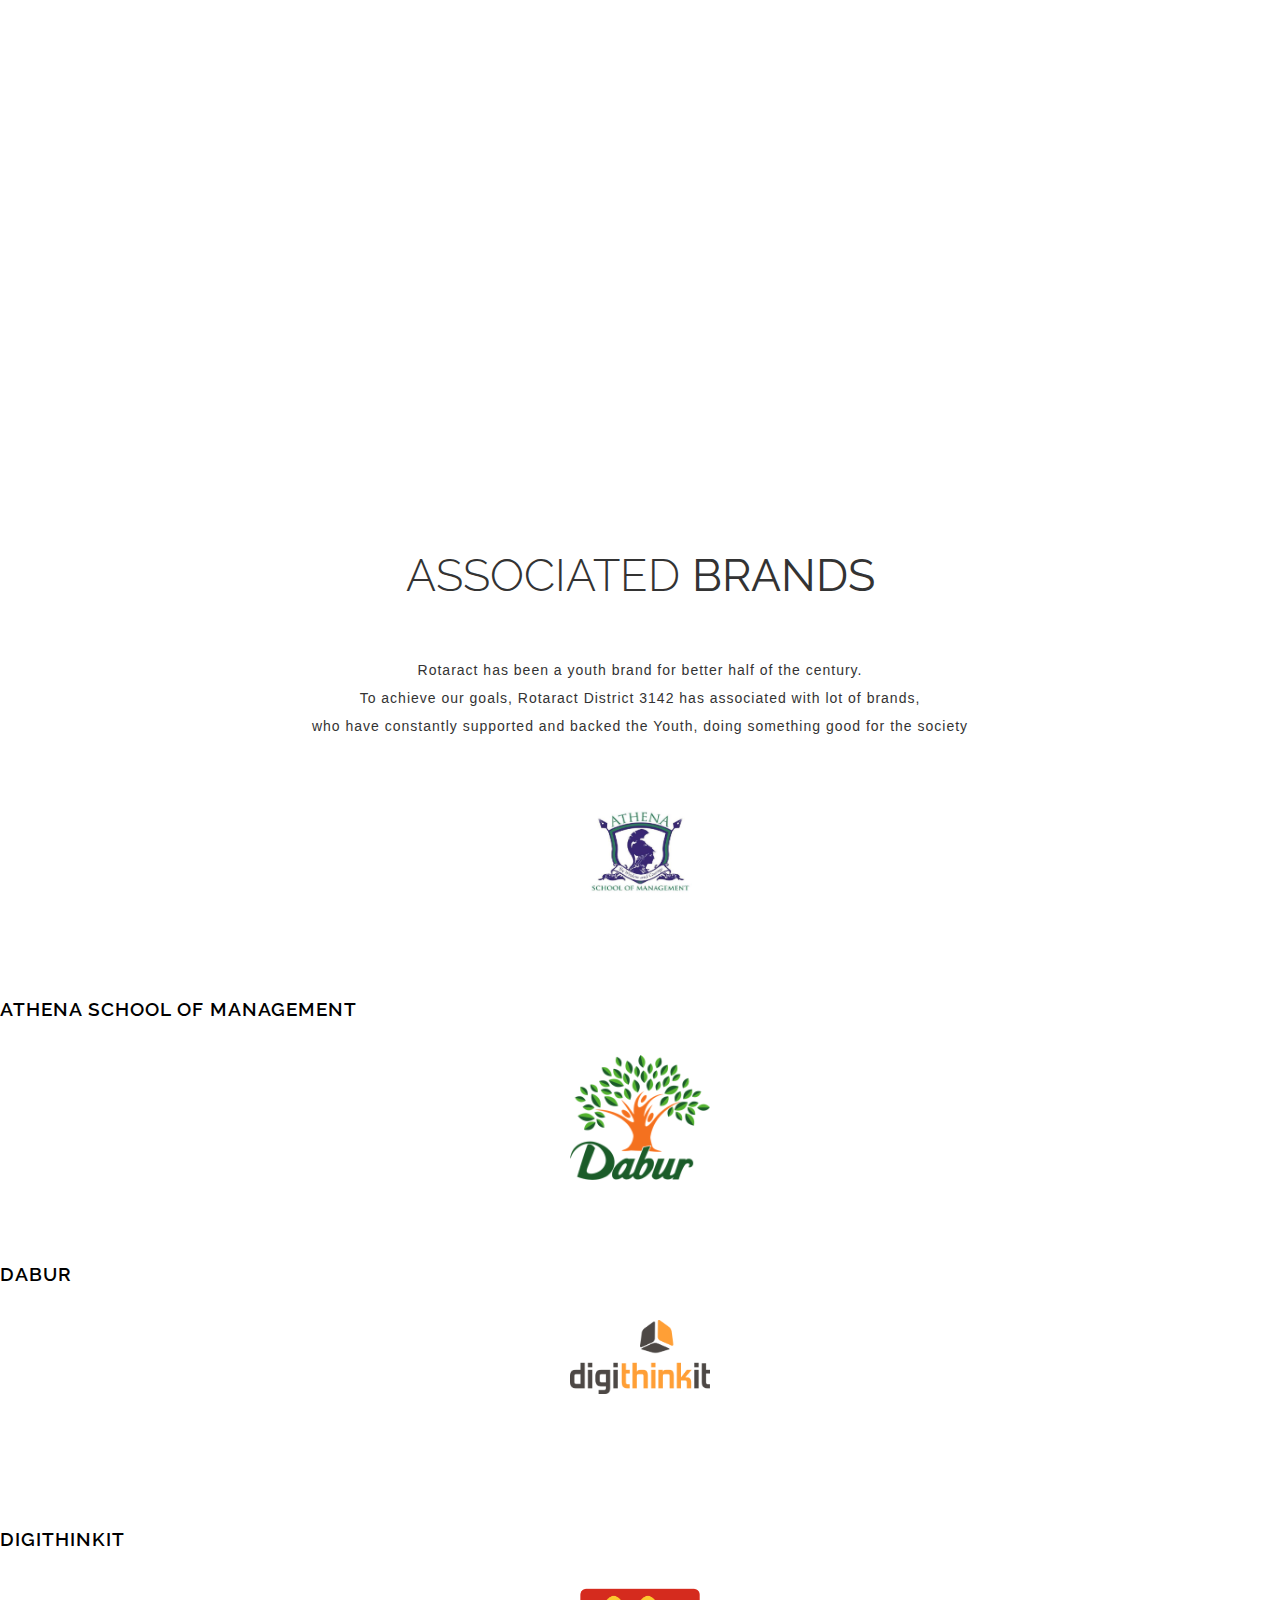
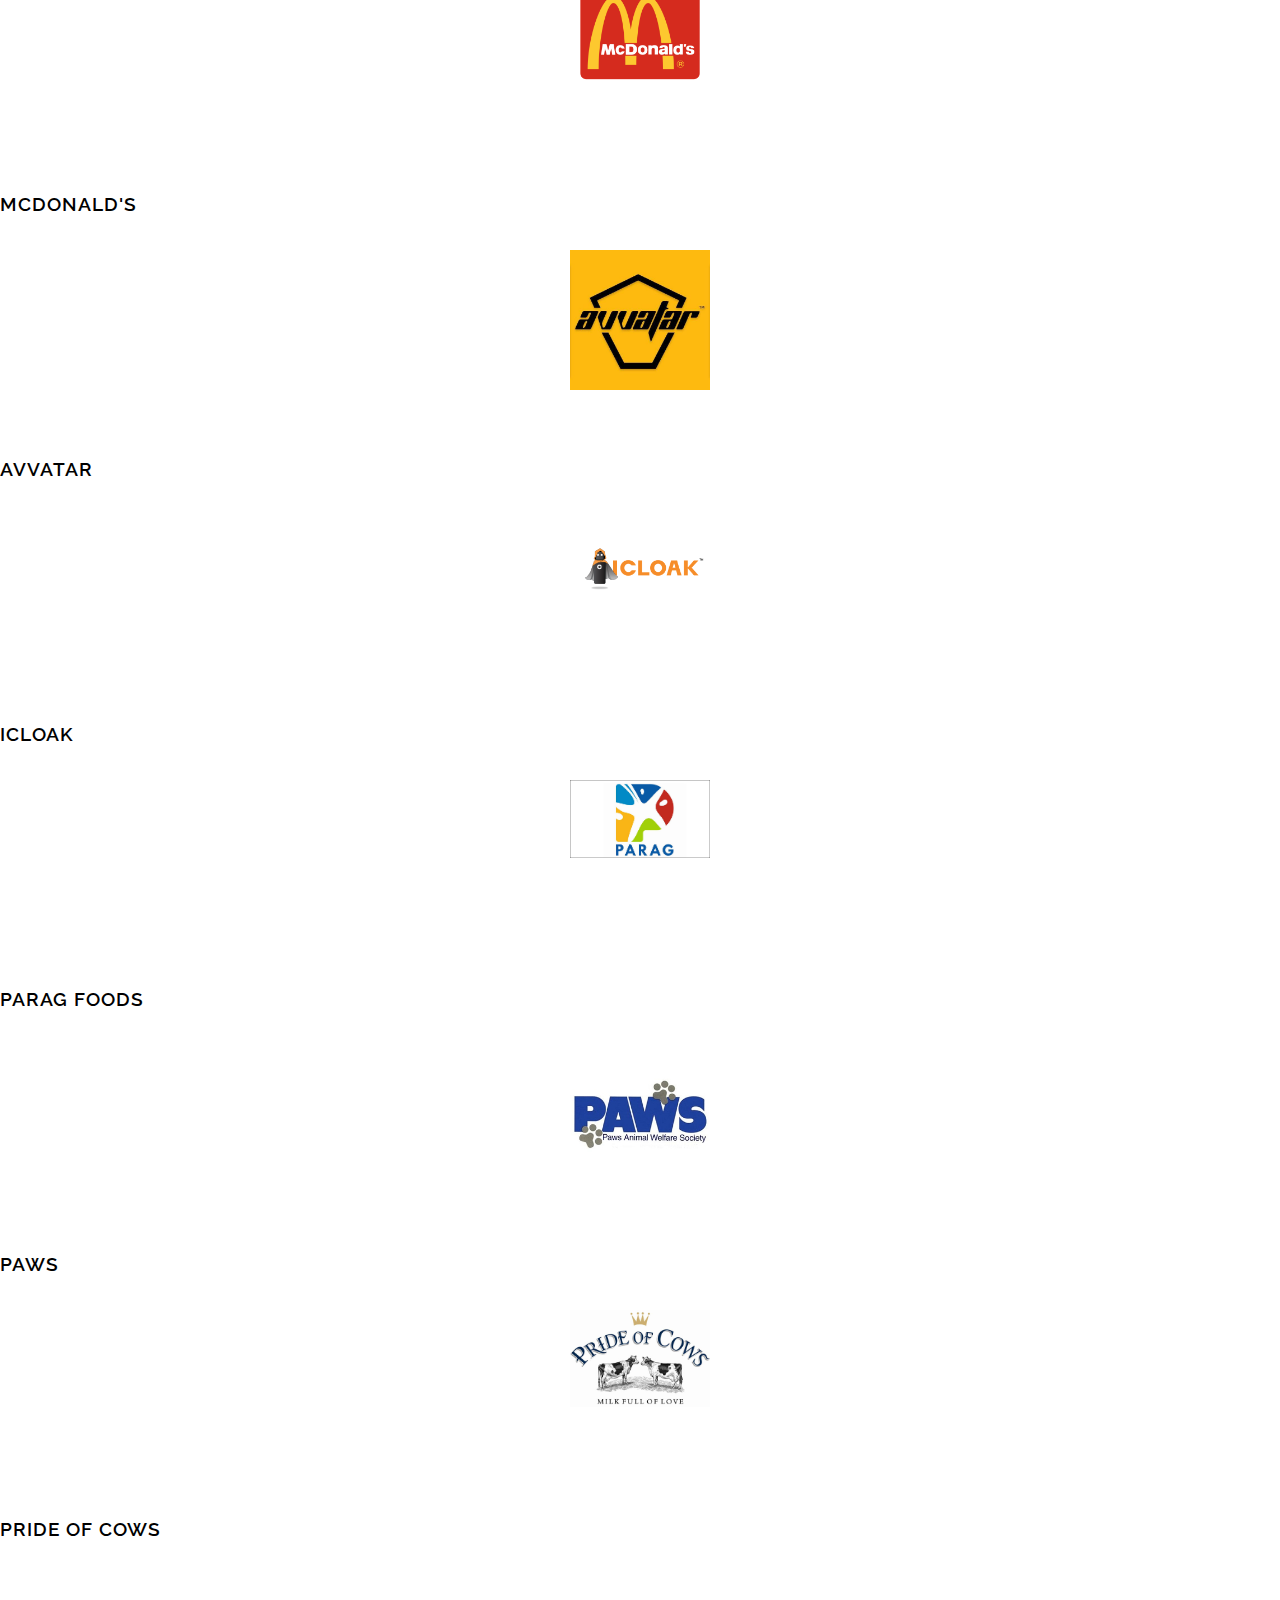
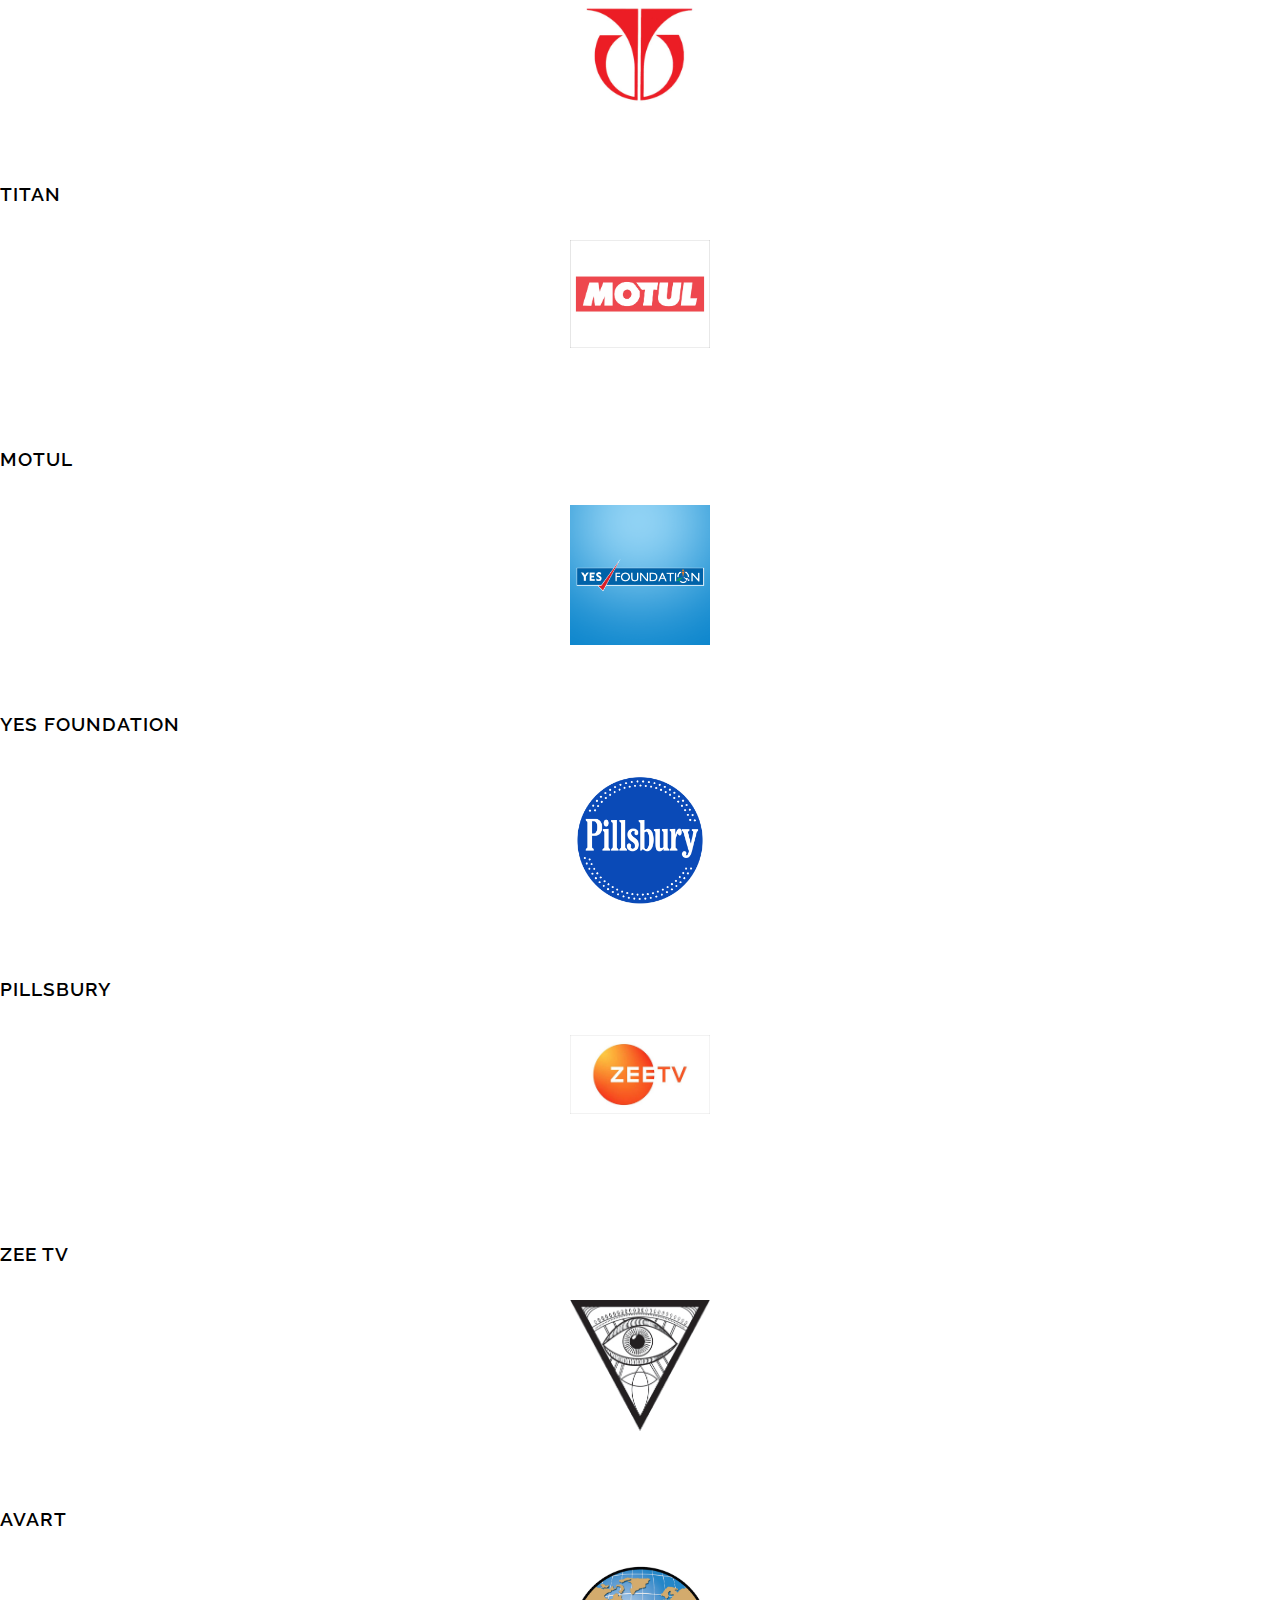
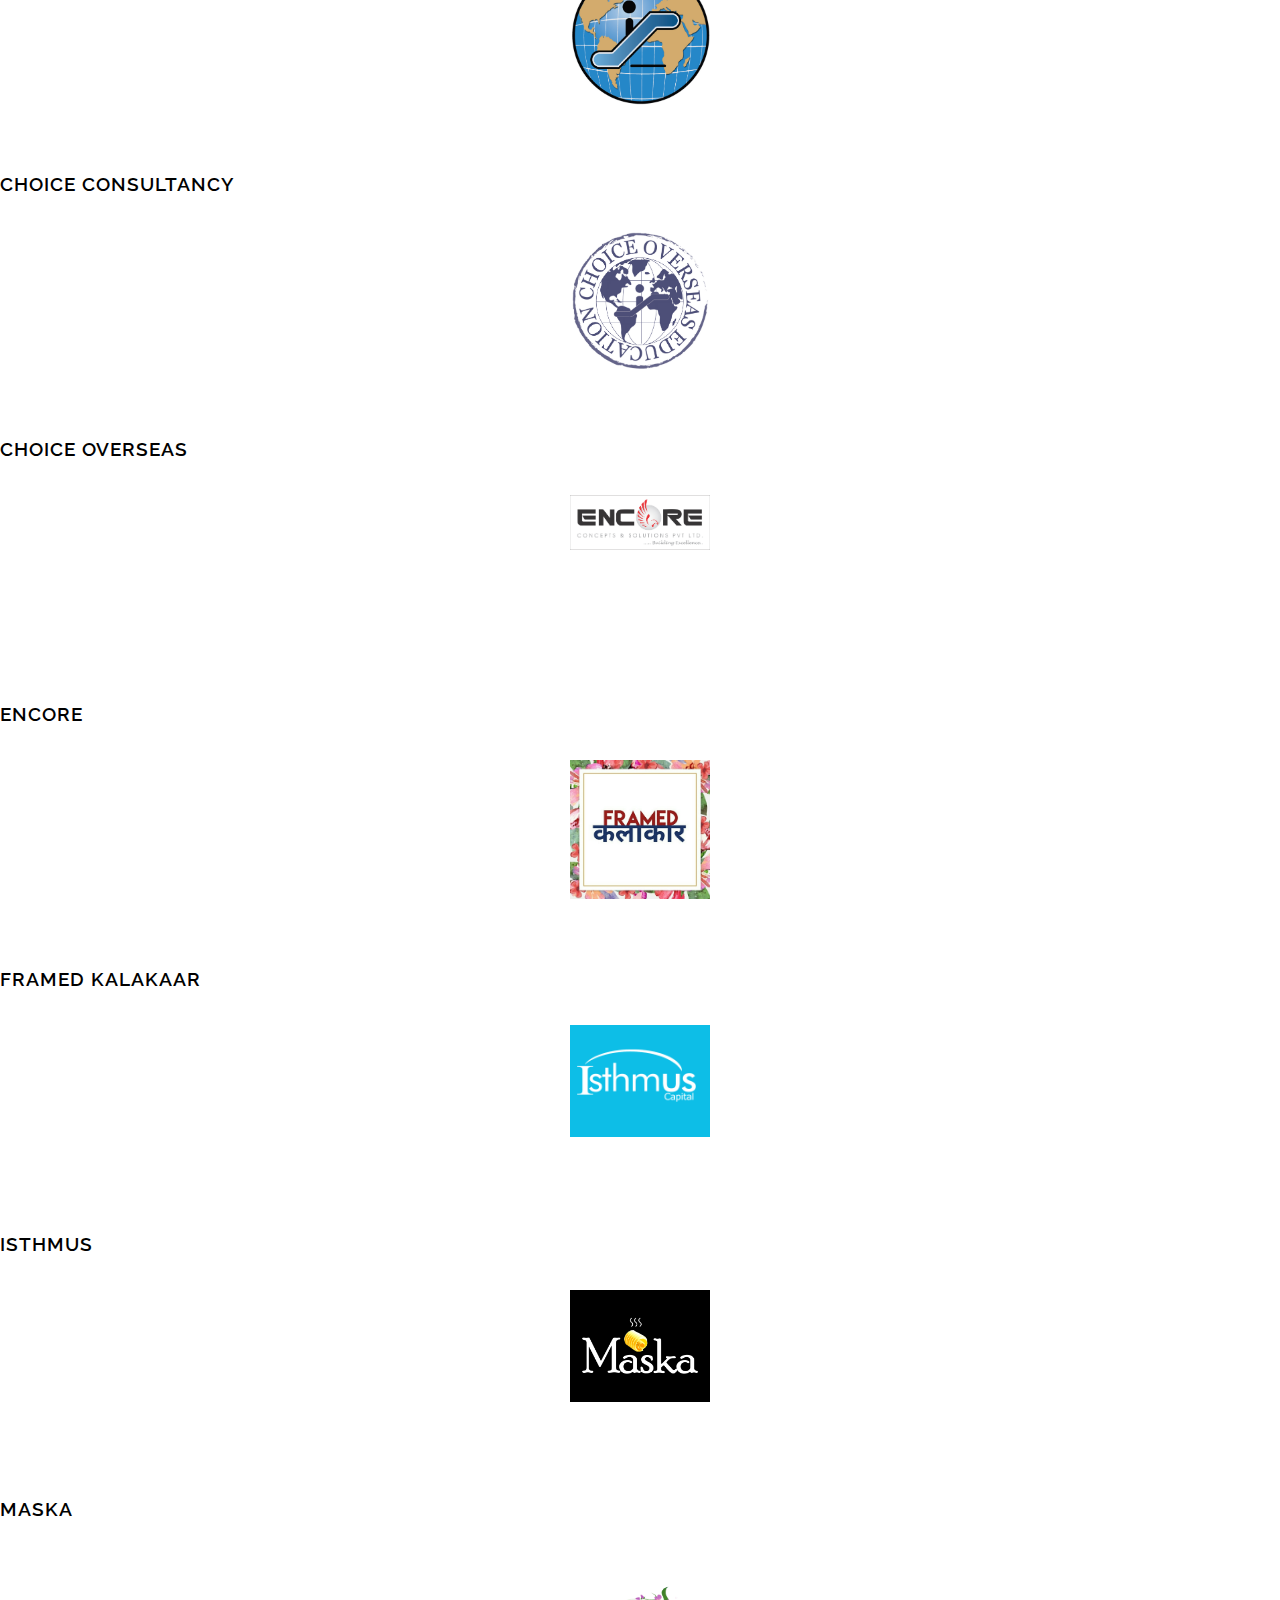
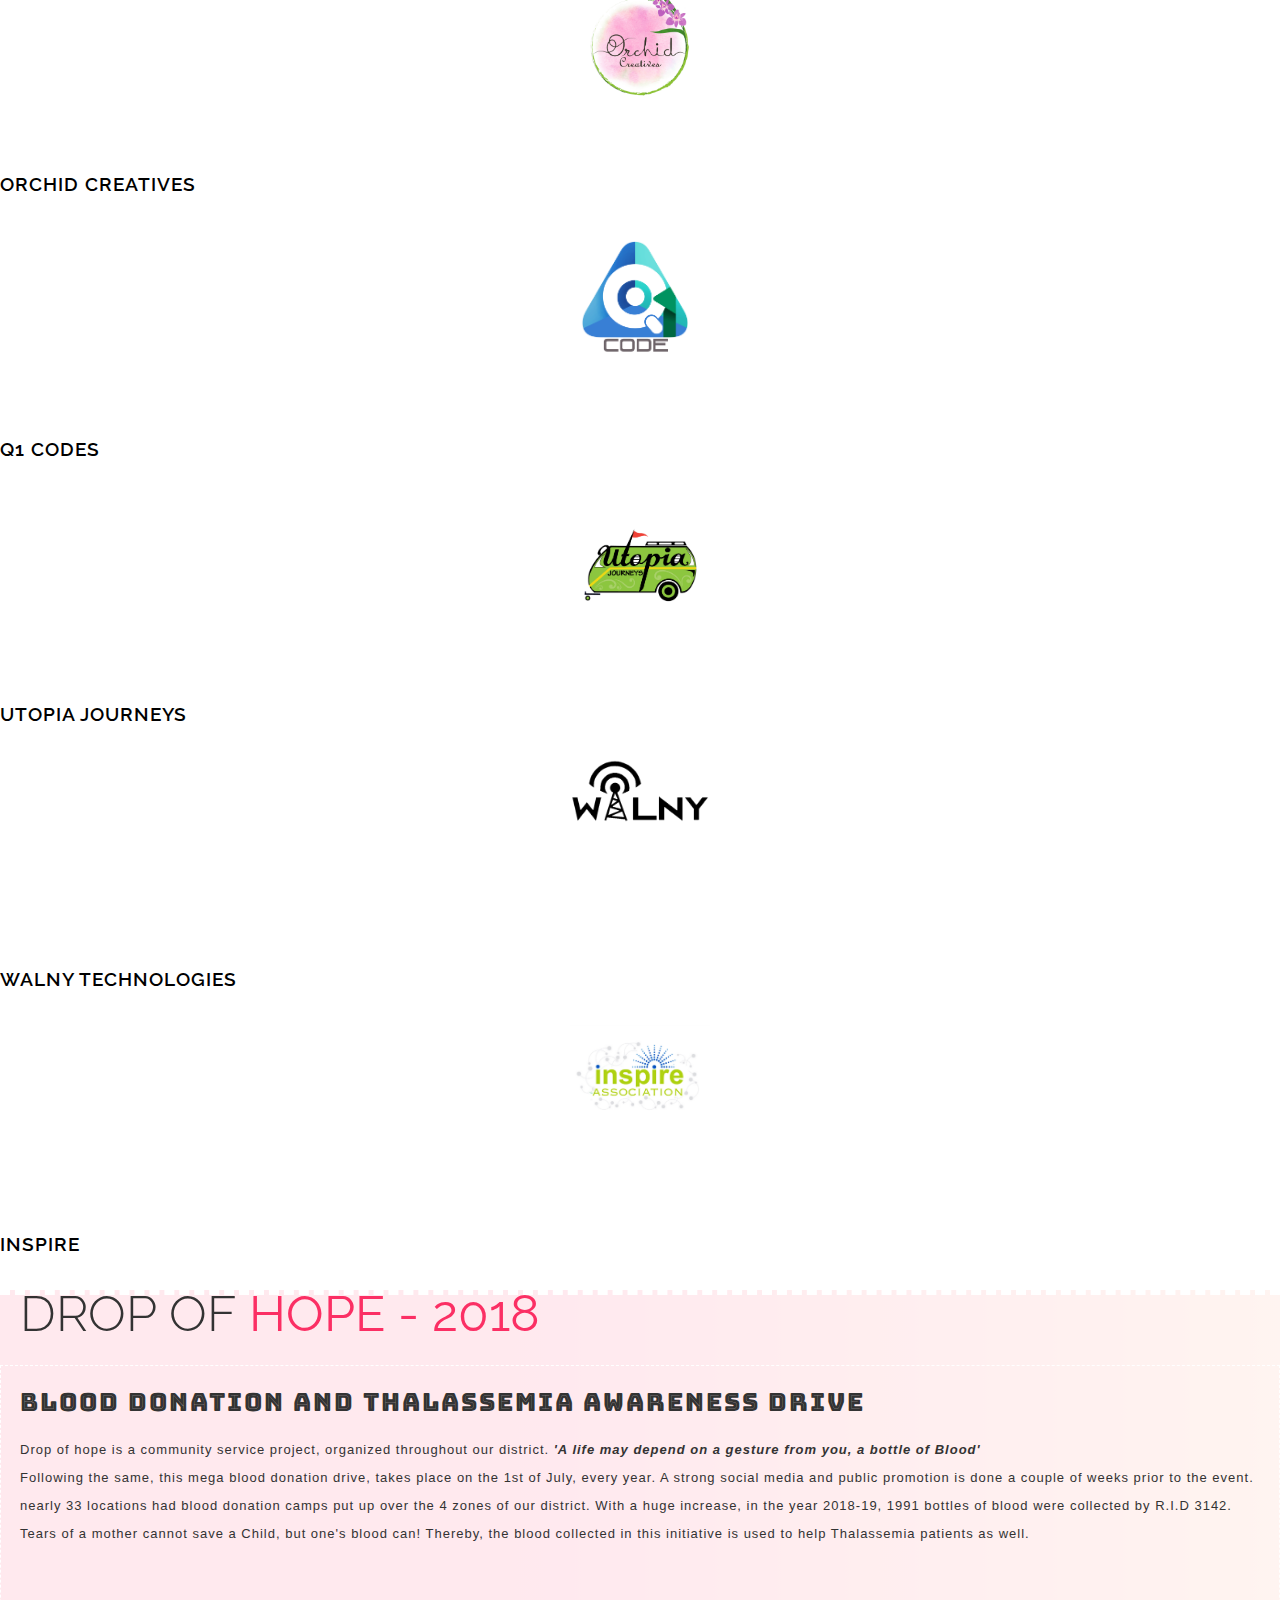
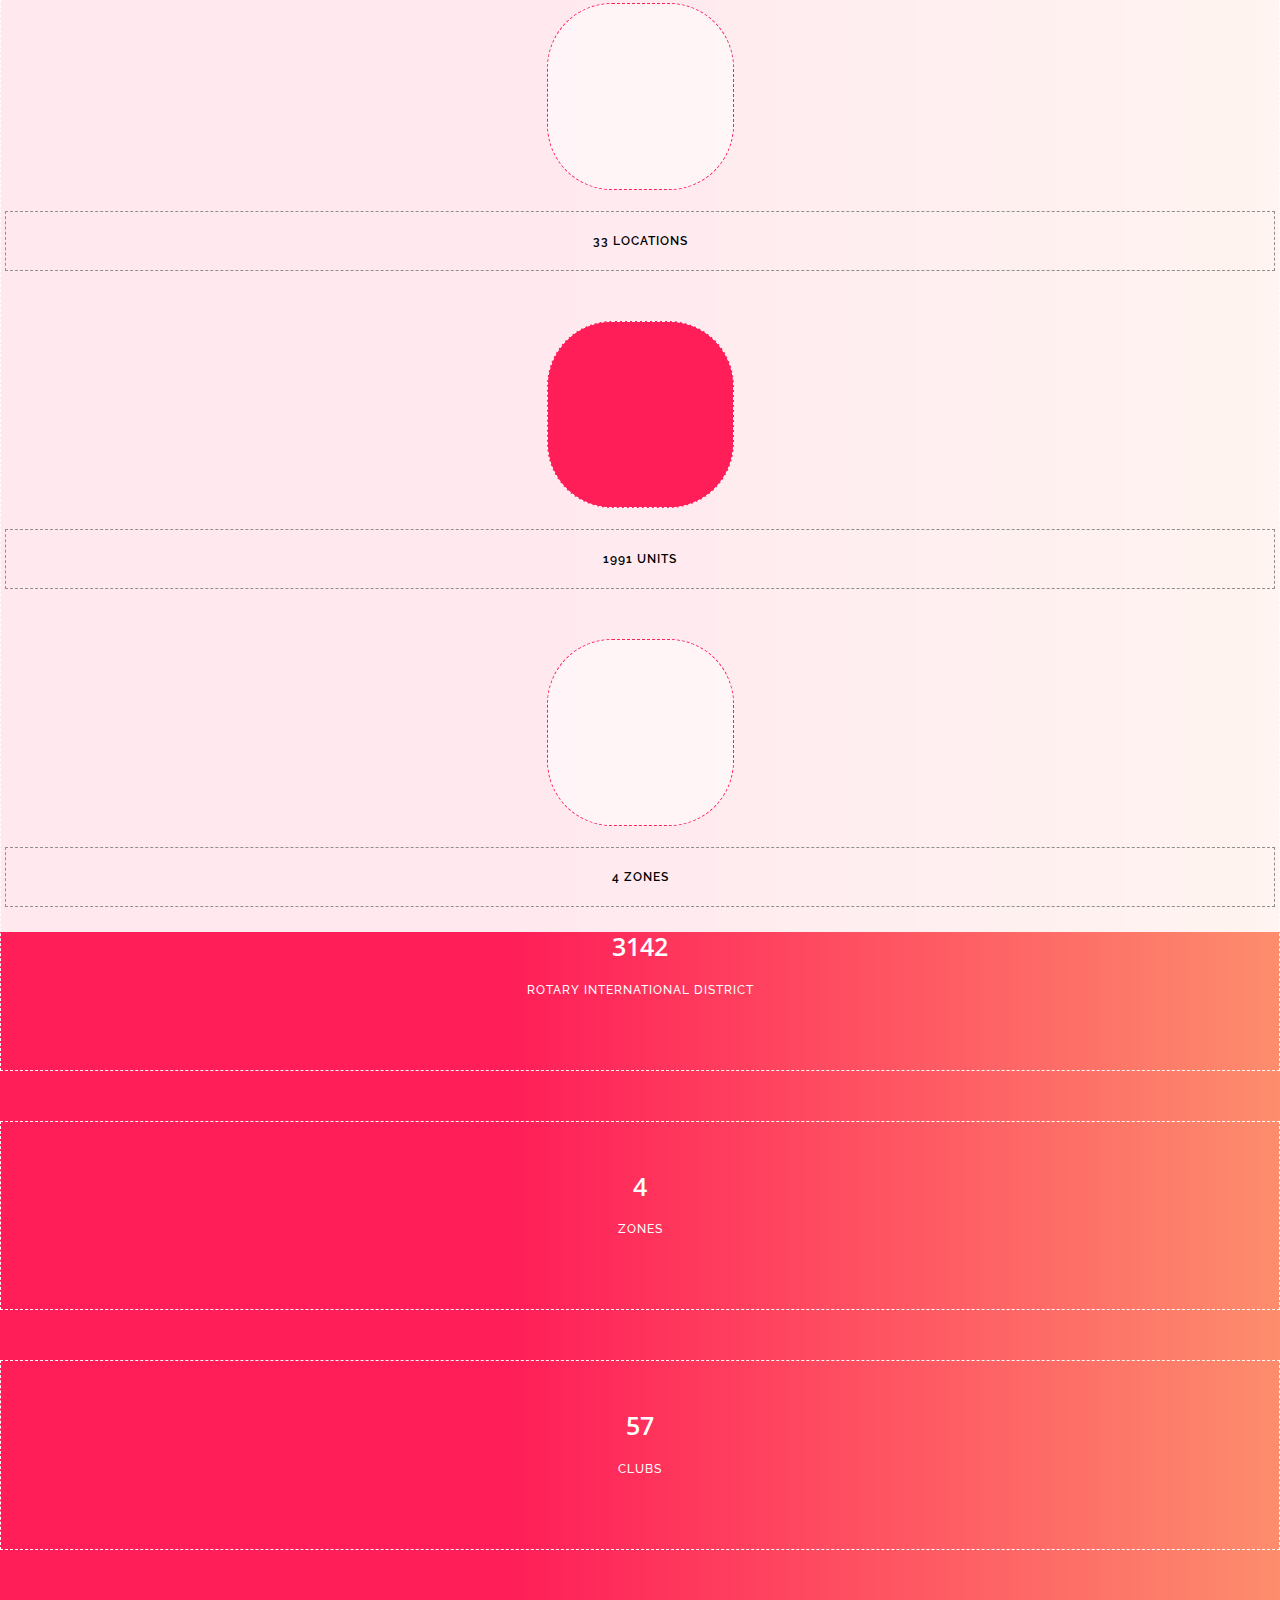
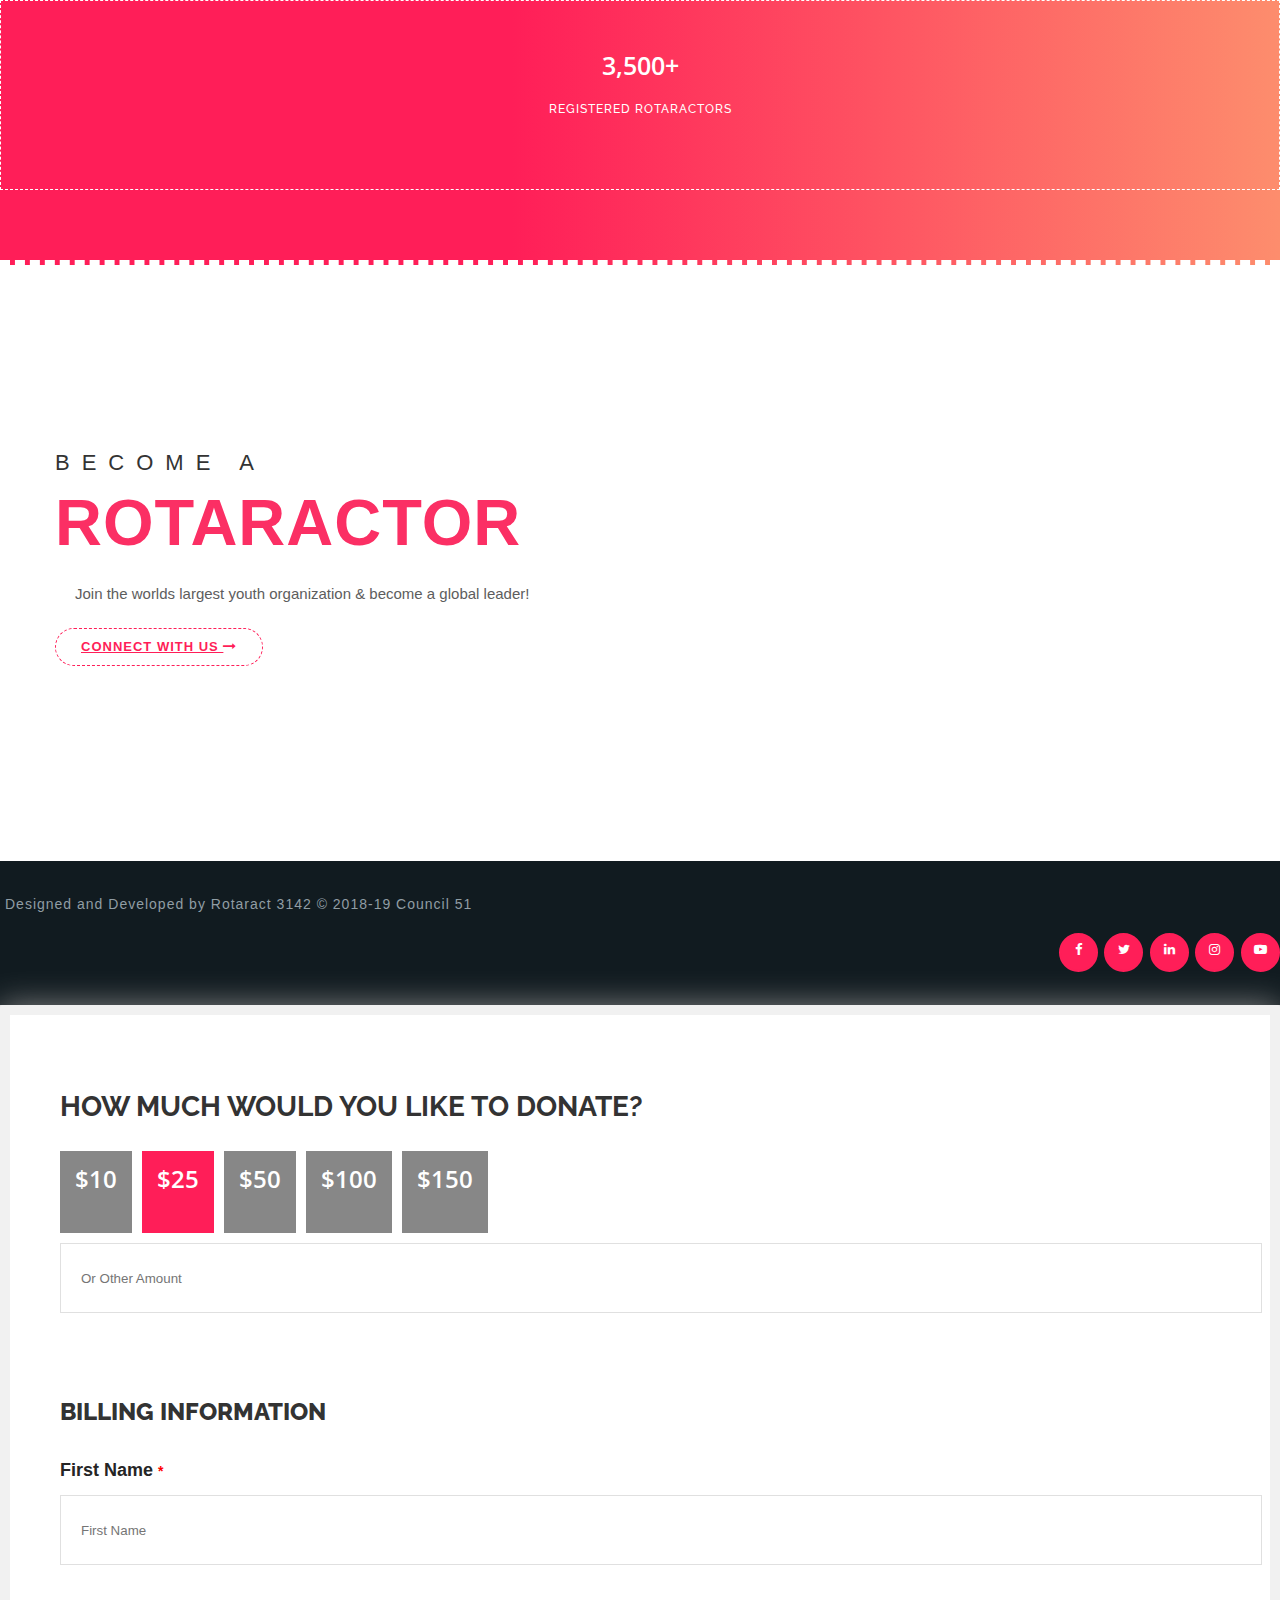
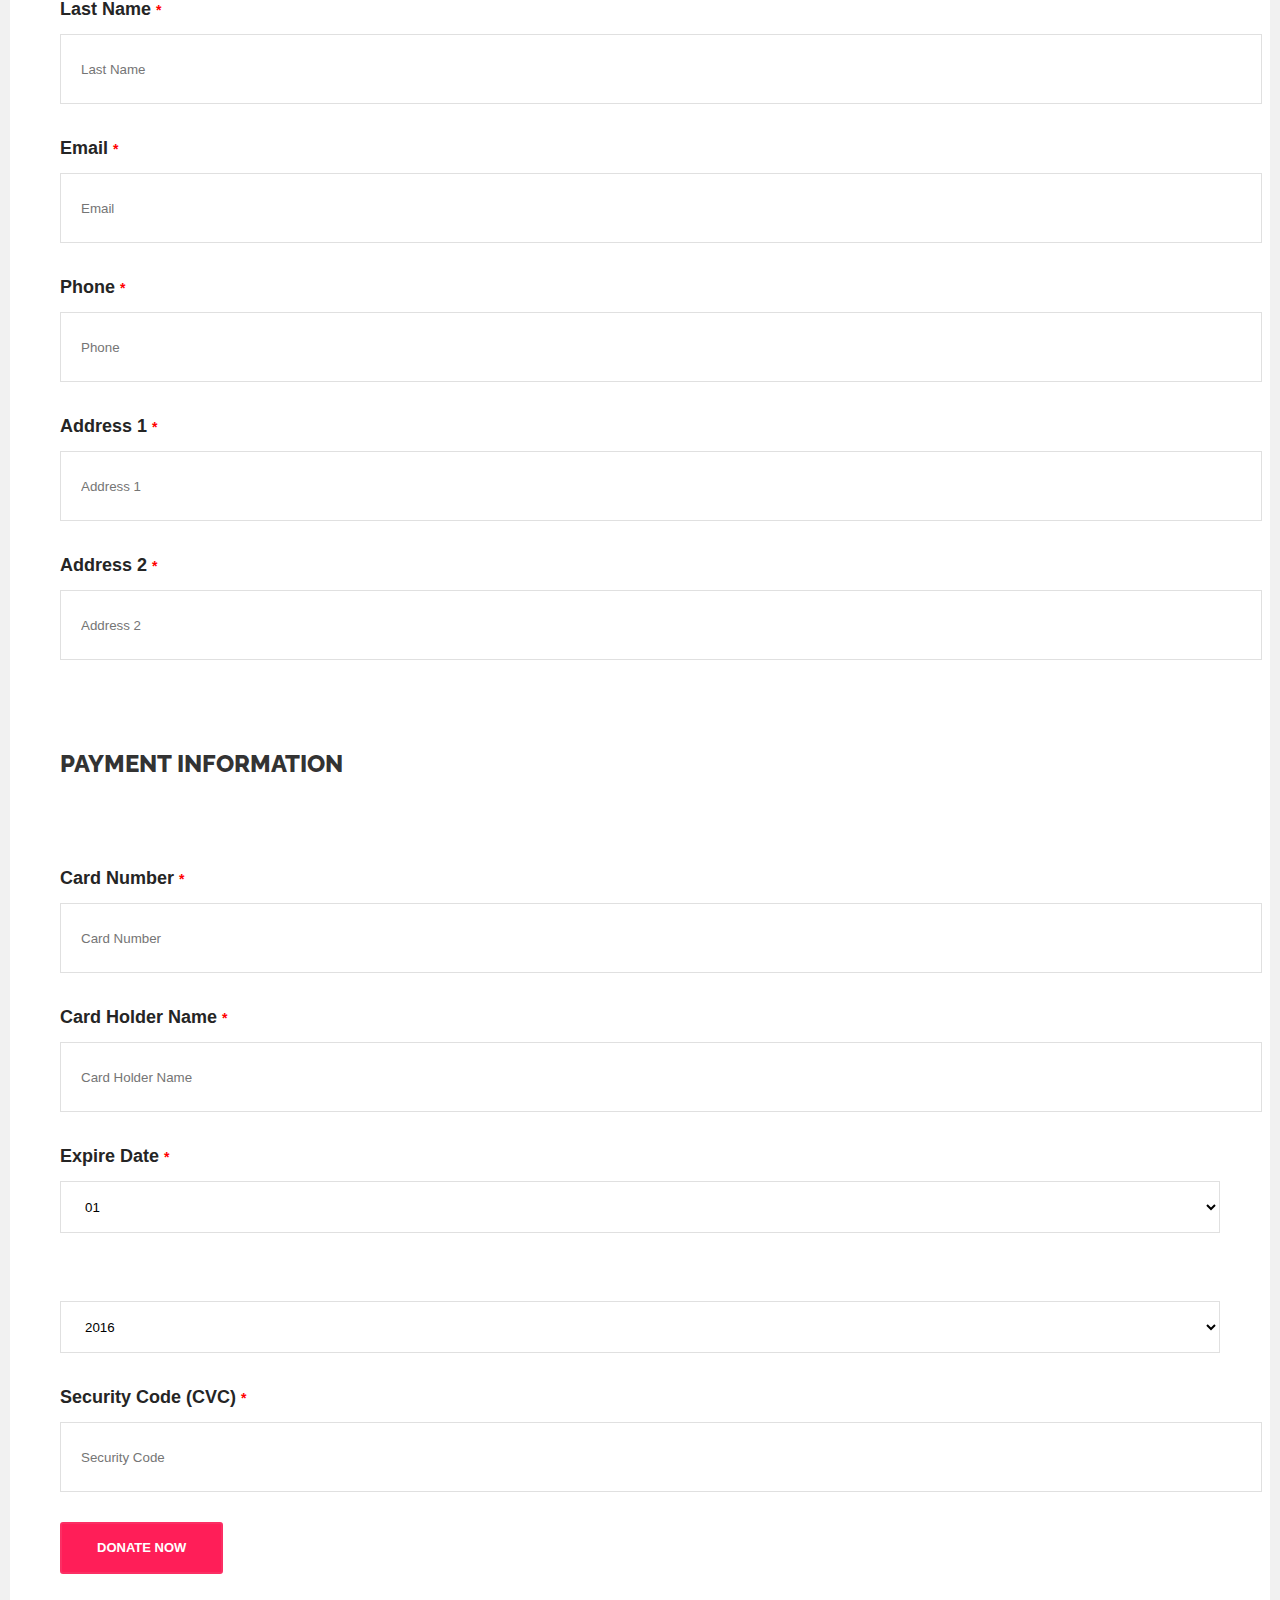
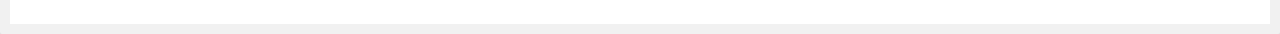
==== commit dcb6a176: "Drop of hope 2018" ====
--- a/index.html
+++ b/index.html
@@ -162,9 +162,6 @@
       <!--<div id="transparent-bg"">
         <div class="doh-link top-heading-soon">To know about our Drop of Hope locations go to <a href="doh_locations.html">Location Finder</a><p title="Close Window" class="close-window" style="top: -15px; left: 97%; position: absolute; font-size:  24px; background-color: #333; padding: 8px 12px; border-radius: 50%; color: #ffffff;cursor: pointer;">x</p></div>
       </div>-->
-      <div id="transparent-bg"">
-        <div class="doh-link top-heading-soon">To know about our Drop of Hope locations go to <a href="doh_locations.html">Location Finder</a><p title="Close Window" class="close-window" style="top: -15px; left: 97%; position: absolute; font-size:  24px; background-color: #333; padding: 8px 12px; border-radius: 50%; color: #ffffff;cursor: pointer;">x</p></div>
-      </div>
       <div id="particle" class="welcome-image-area particle-bg" data-stellar-background-ratio="0.6">
          <div id="particles-js"></div>
          <div class="display-table">
@@ -202,9 +199,7 @@
       <!--Main Features-->
       <!-- Added live twitter feed -->
 	 <!-- Countdown -->
-   
 <!--	  <div id="home" class="bg-soon low-back-i full-height">
-	  <div id="home" class="bg-soon low-back-i full-height">
   <div class="text-con-i low-back-up">
     <div class="container text-center">
       <div class="row">
@@ -219,9 +214,7 @@
       </div>
     </div>
   </div>
-</div> 
 </div> -->
-
       <div class="section-title center">
          <h2 class="social-media-head">Social <strong>Media</strong></h2>
          <div class="home-live-feeds">
@@ -481,13 +474,8 @@
                   <div class="benefit-text no-pad">
                      <div class="benefit-heading ">
                         <div class="col-md-12 col-sm-12">
-
                            <h3>Drop of <span class="pink"><strong>Hope - 2018</strong></span></h3>
                            <div class="project-text">Blood Donation and Thalassemia Awareness drive </div>
-
-                           <h3>Drop of <span class="pink"><strong>Hope</strong></span></h3>
-                           <div class="project-text">Blood Donation Initiative, </div>
-
 						   
                            <p class="para">Drop of hope is a community service project, organized throughout our district.
                               <b><i>'A life may depend on a gesture from you, a bottle of Blood'</i></b> </br>Following the same, this mega blood donation drive, takes place on the 1st of July, every year.
